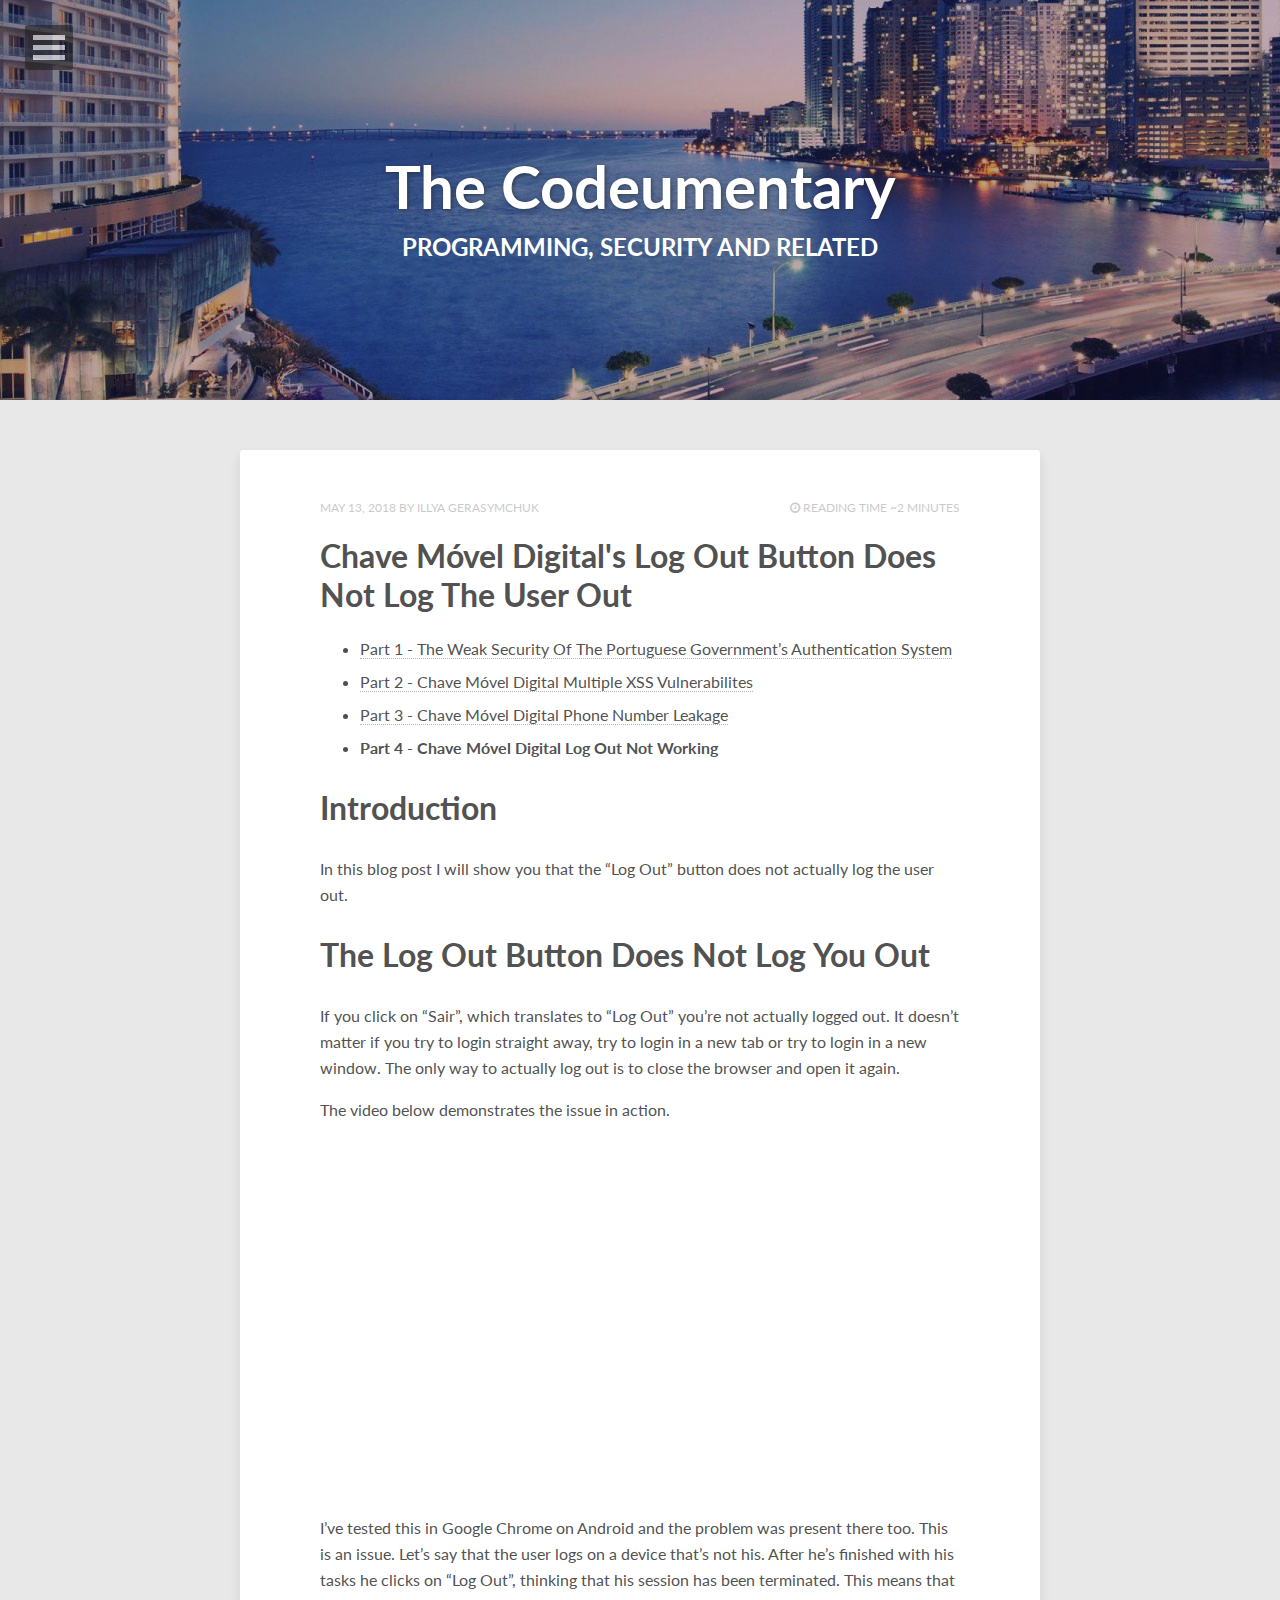
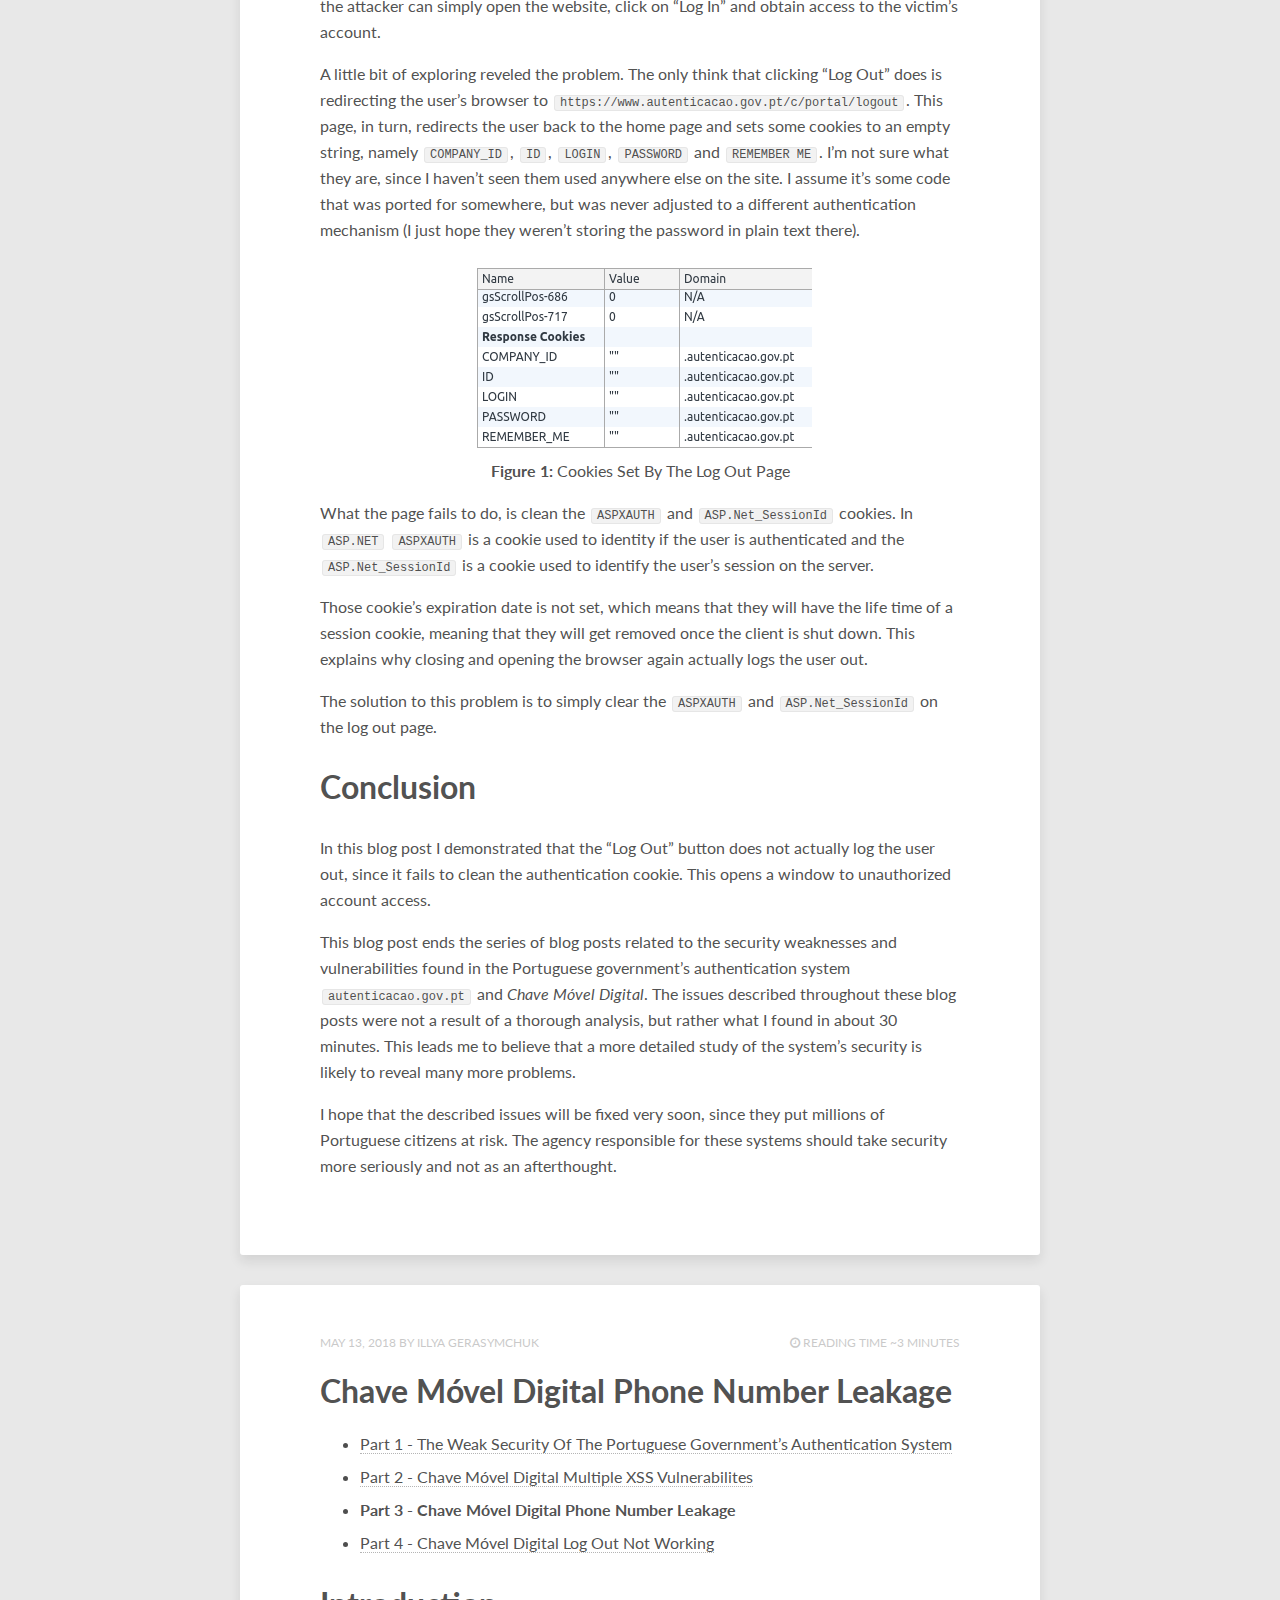
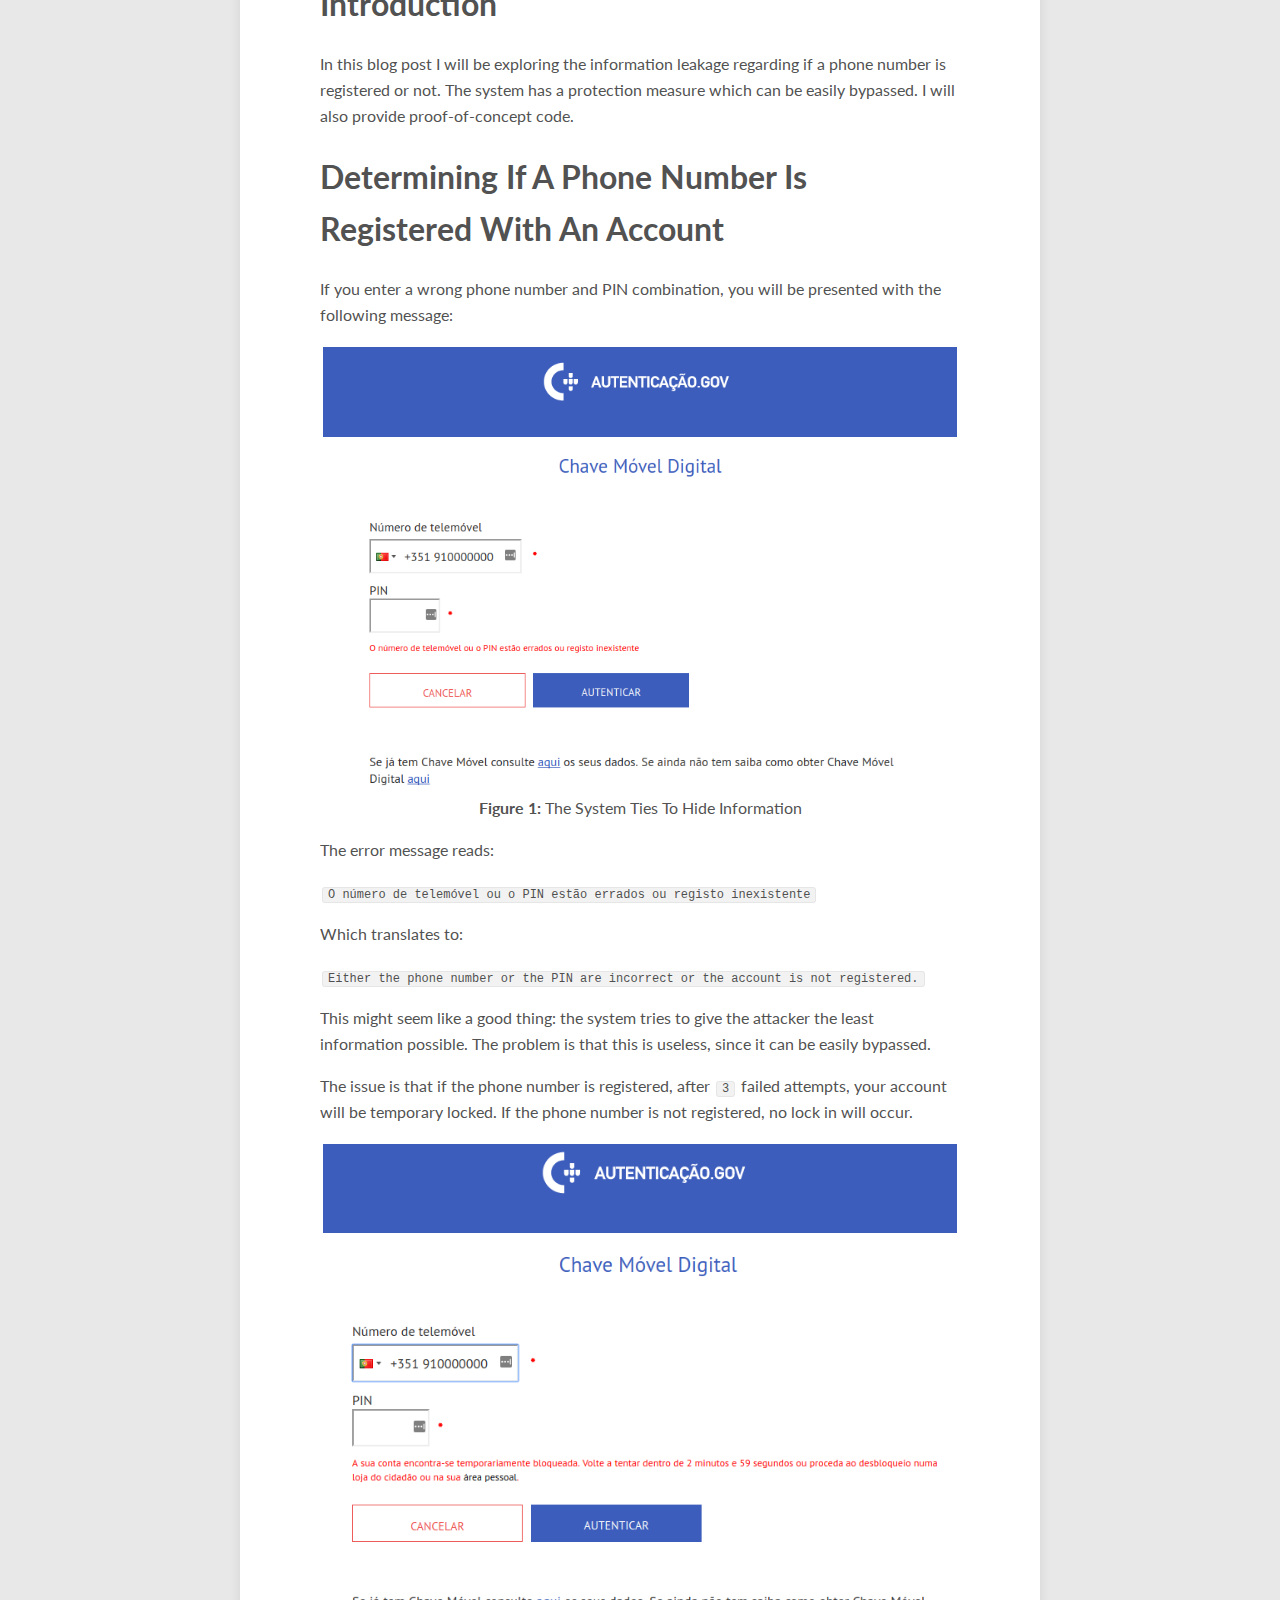
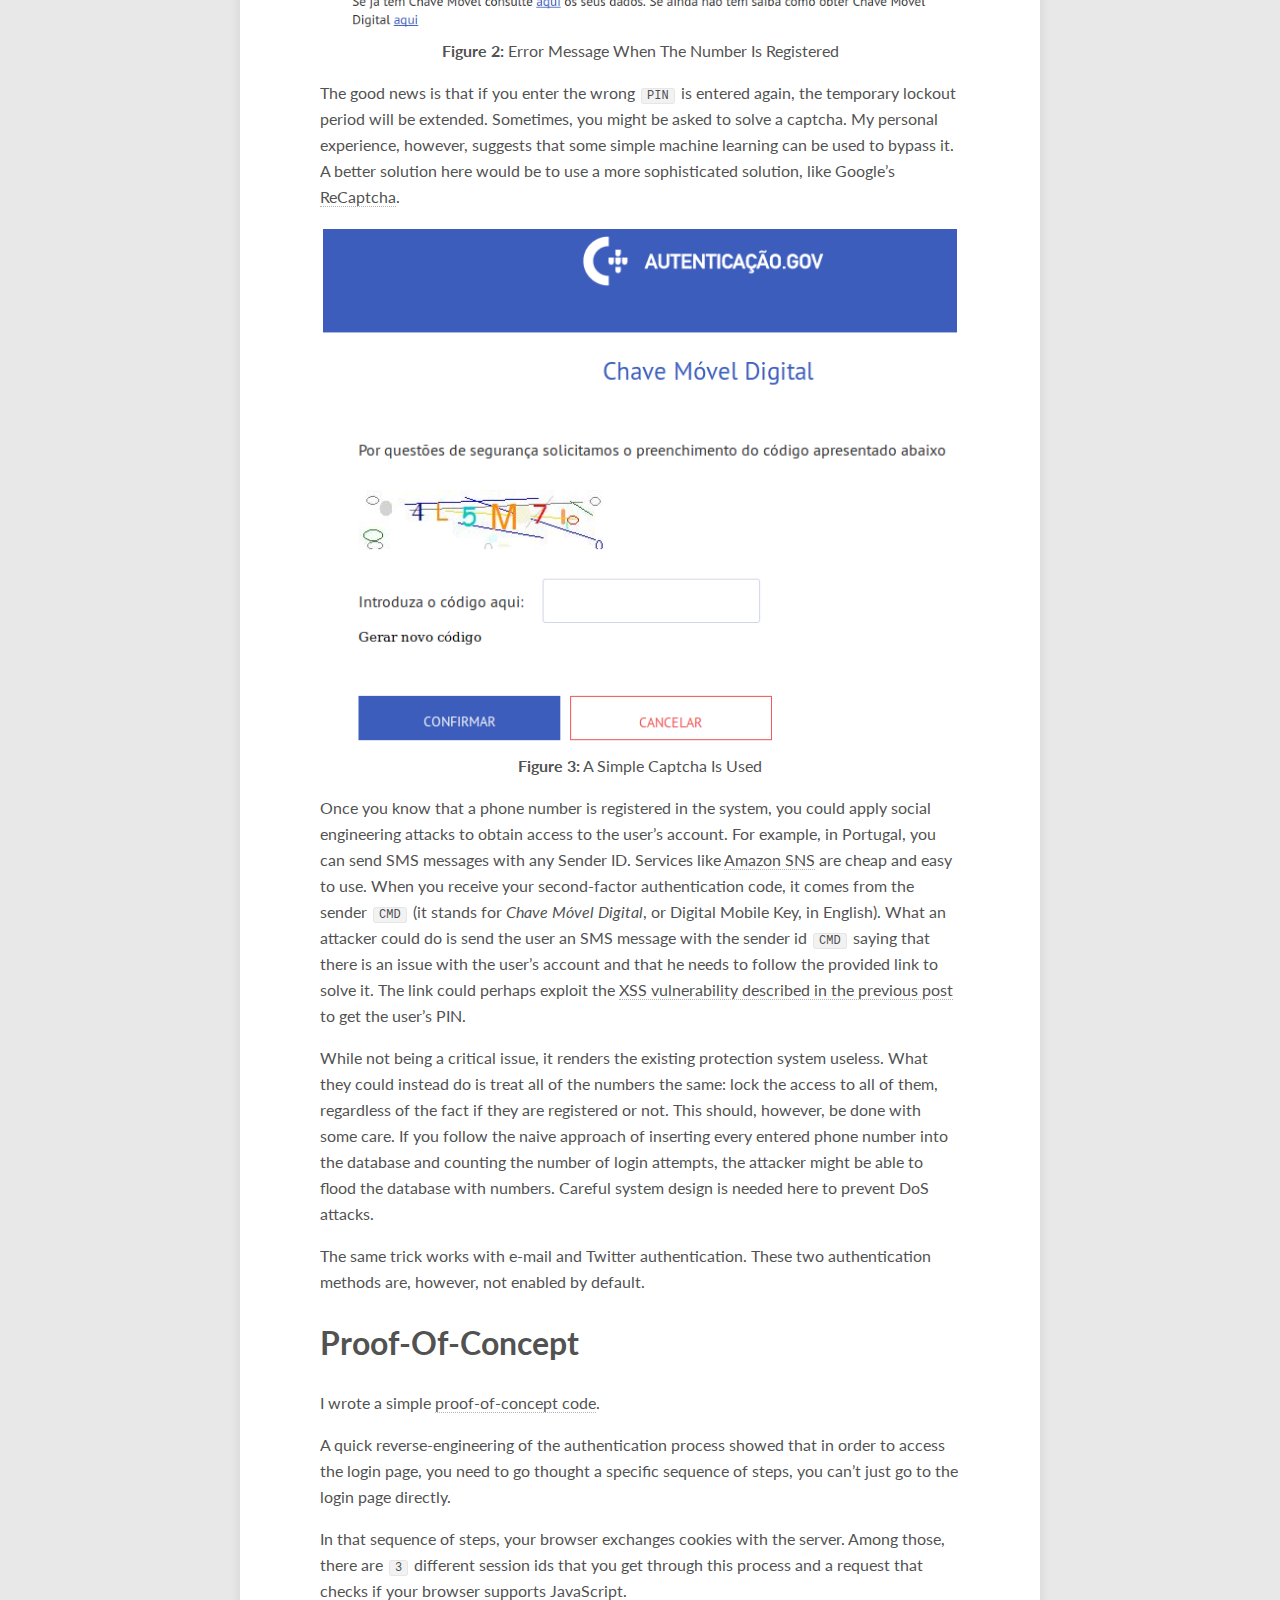
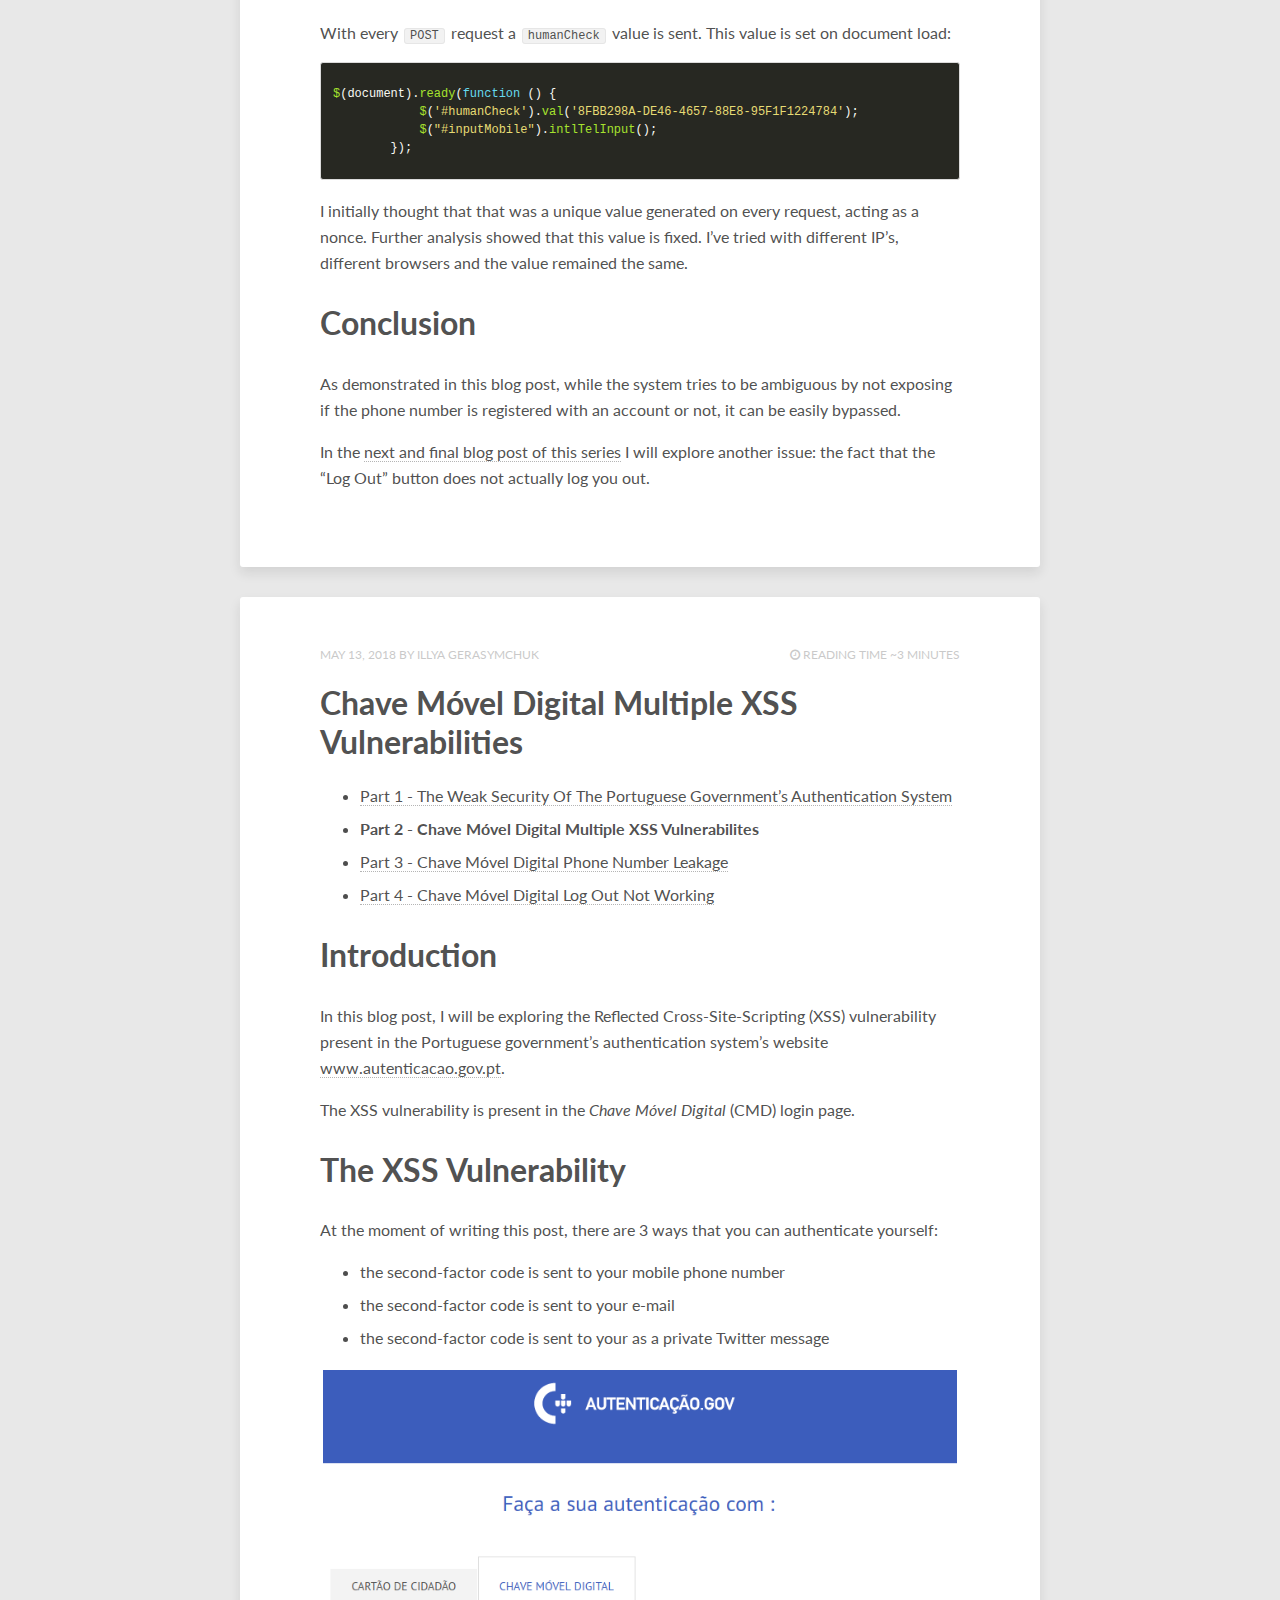
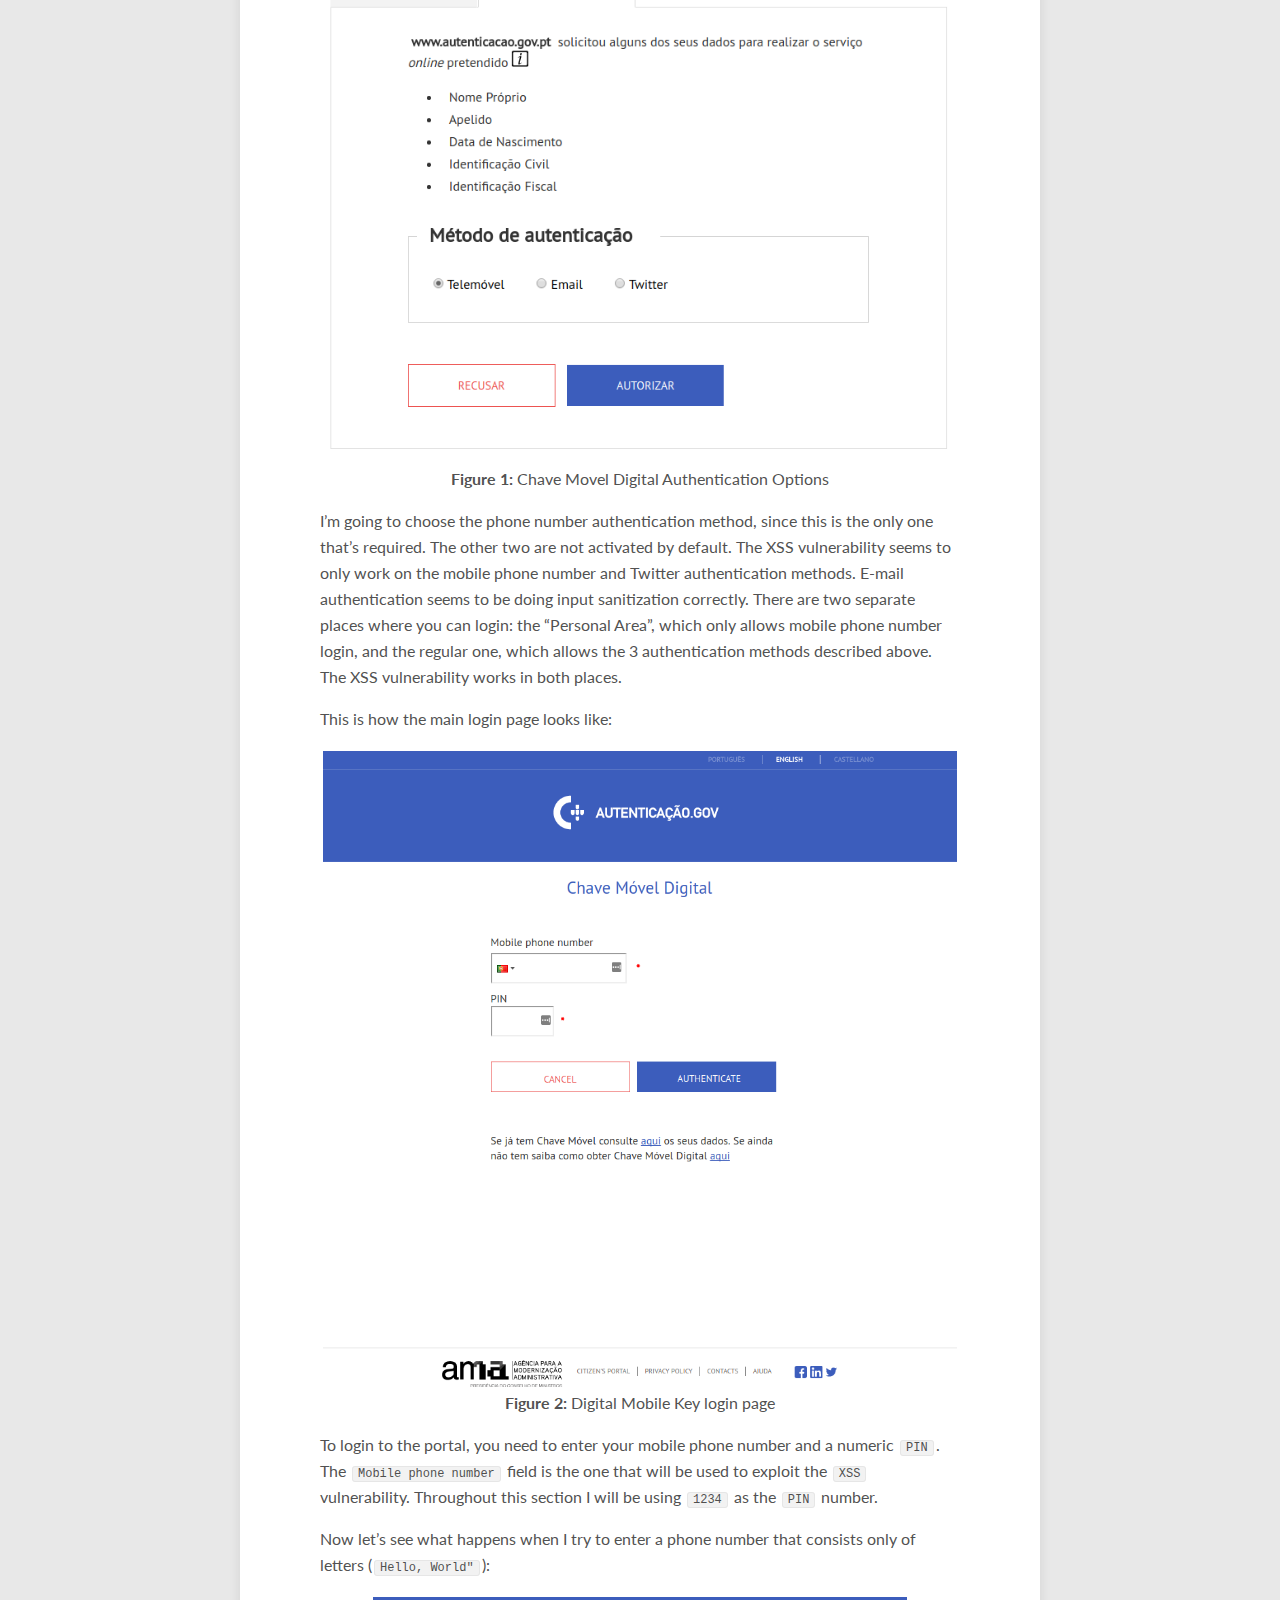
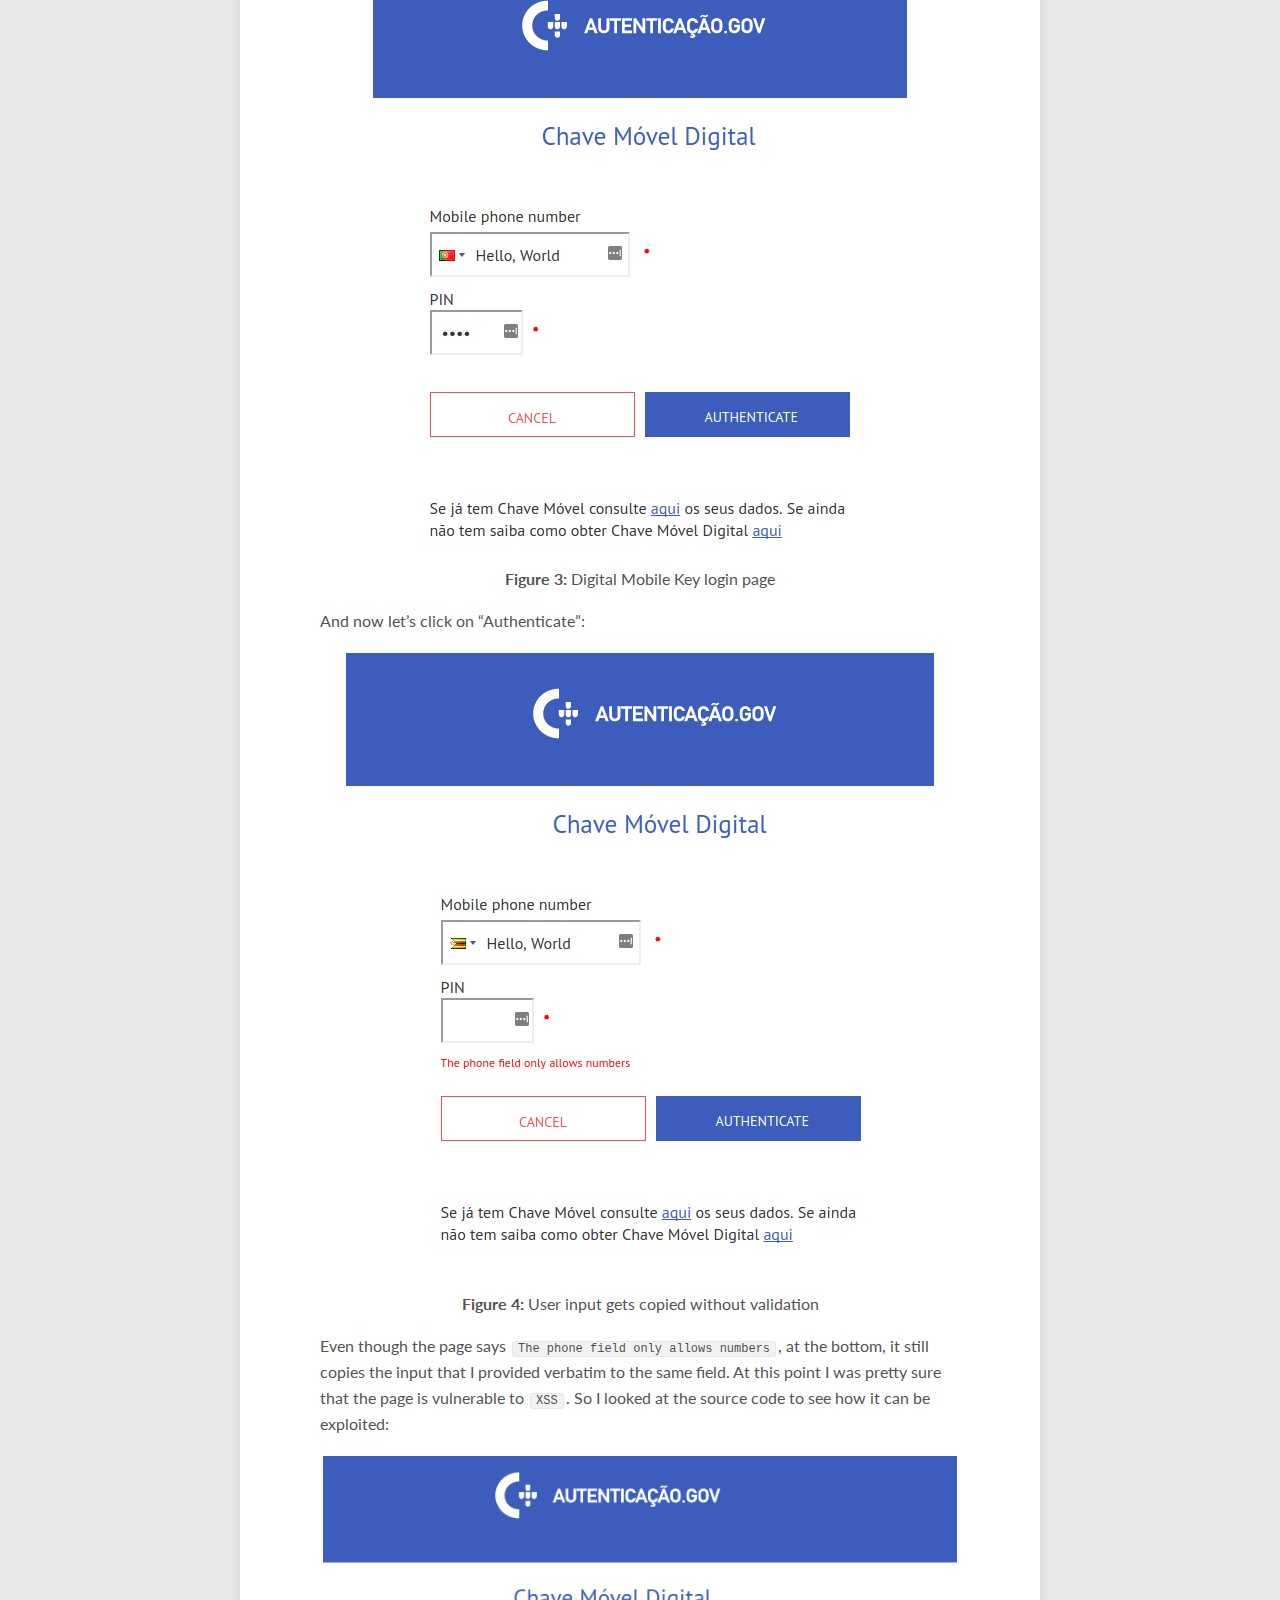
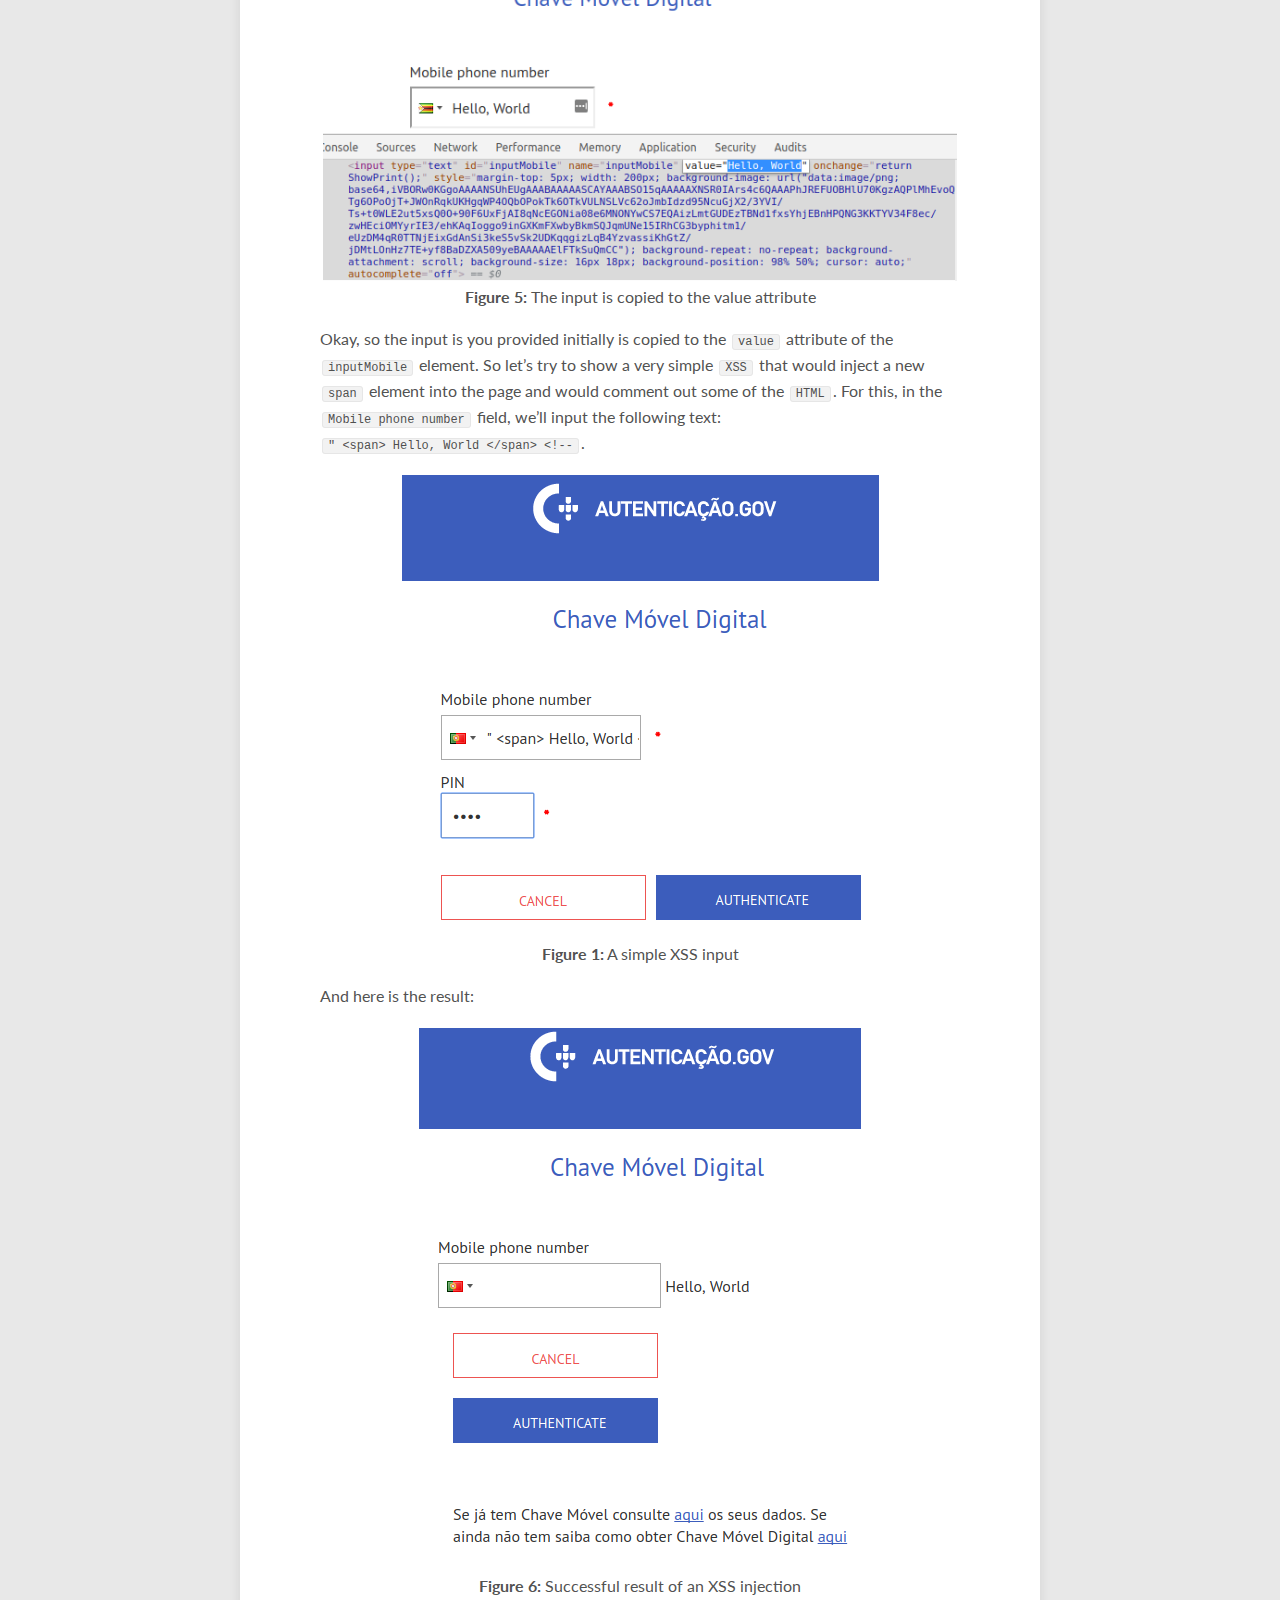
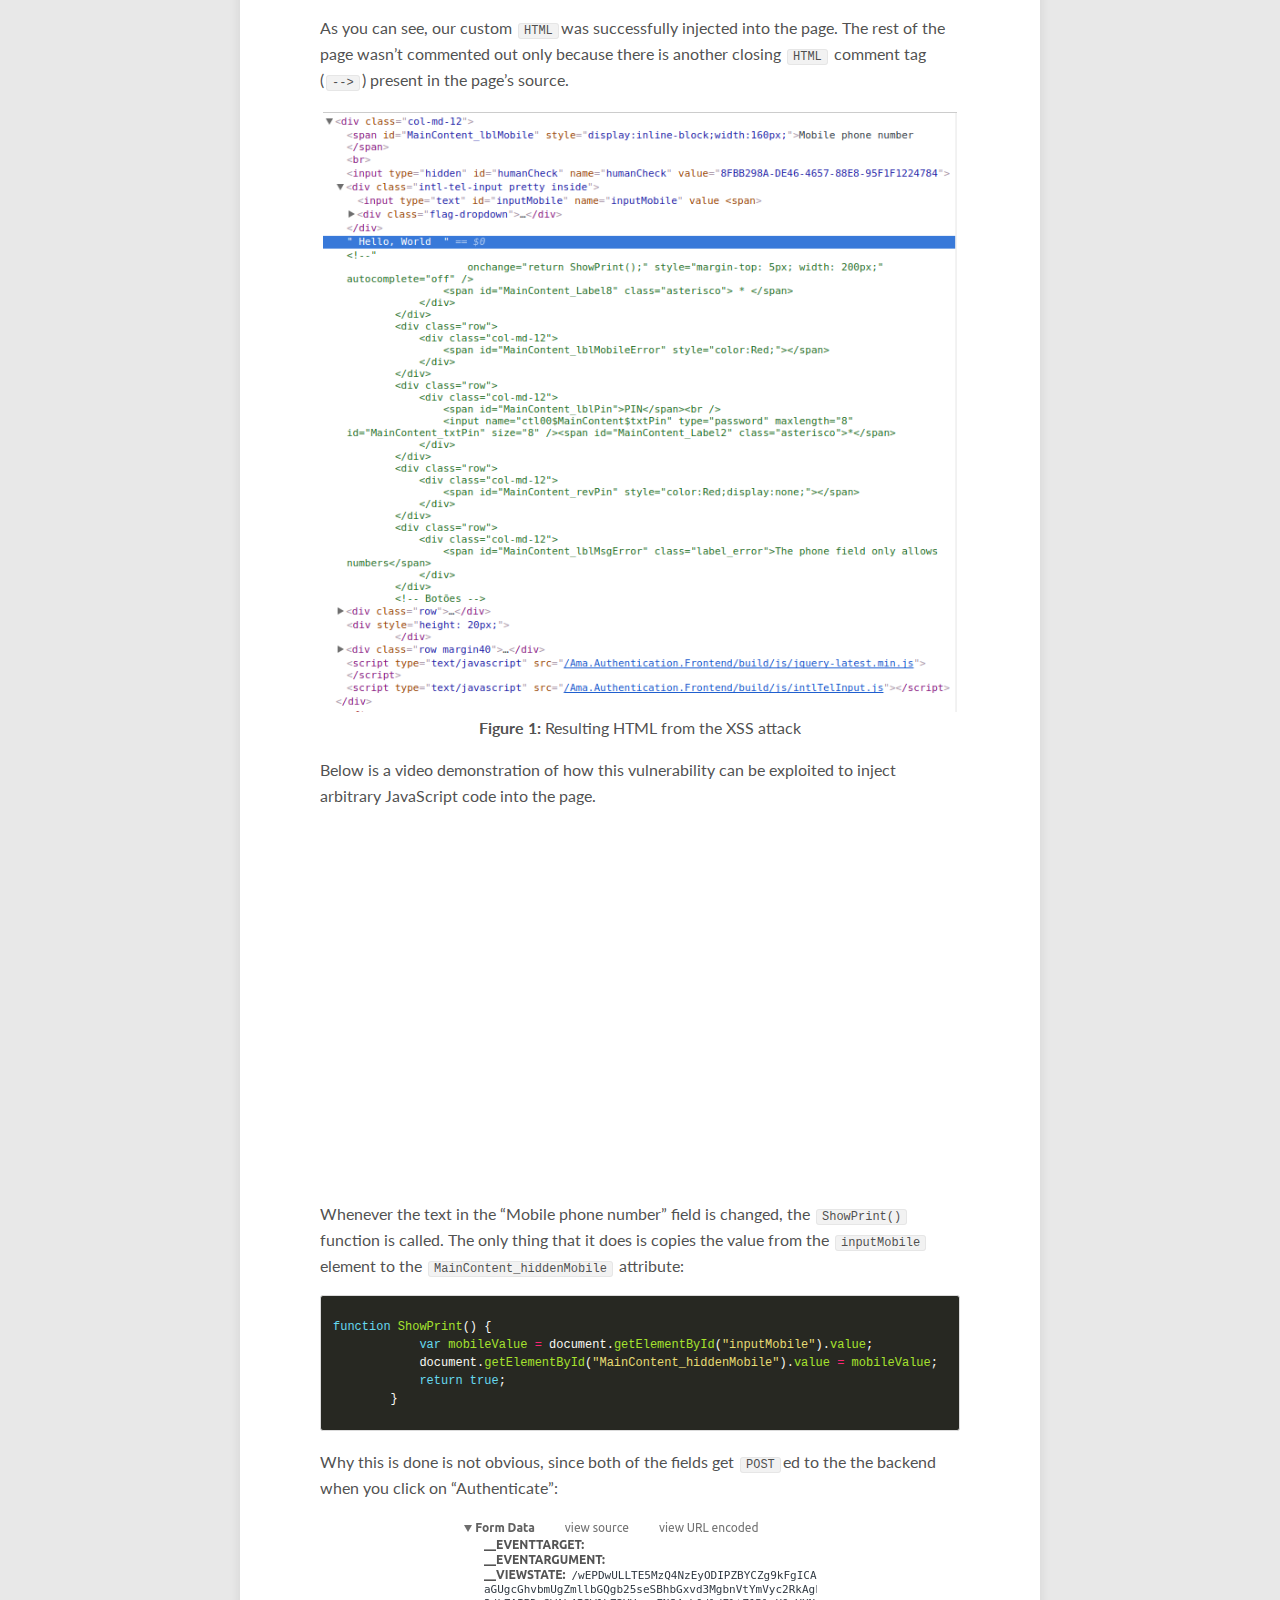
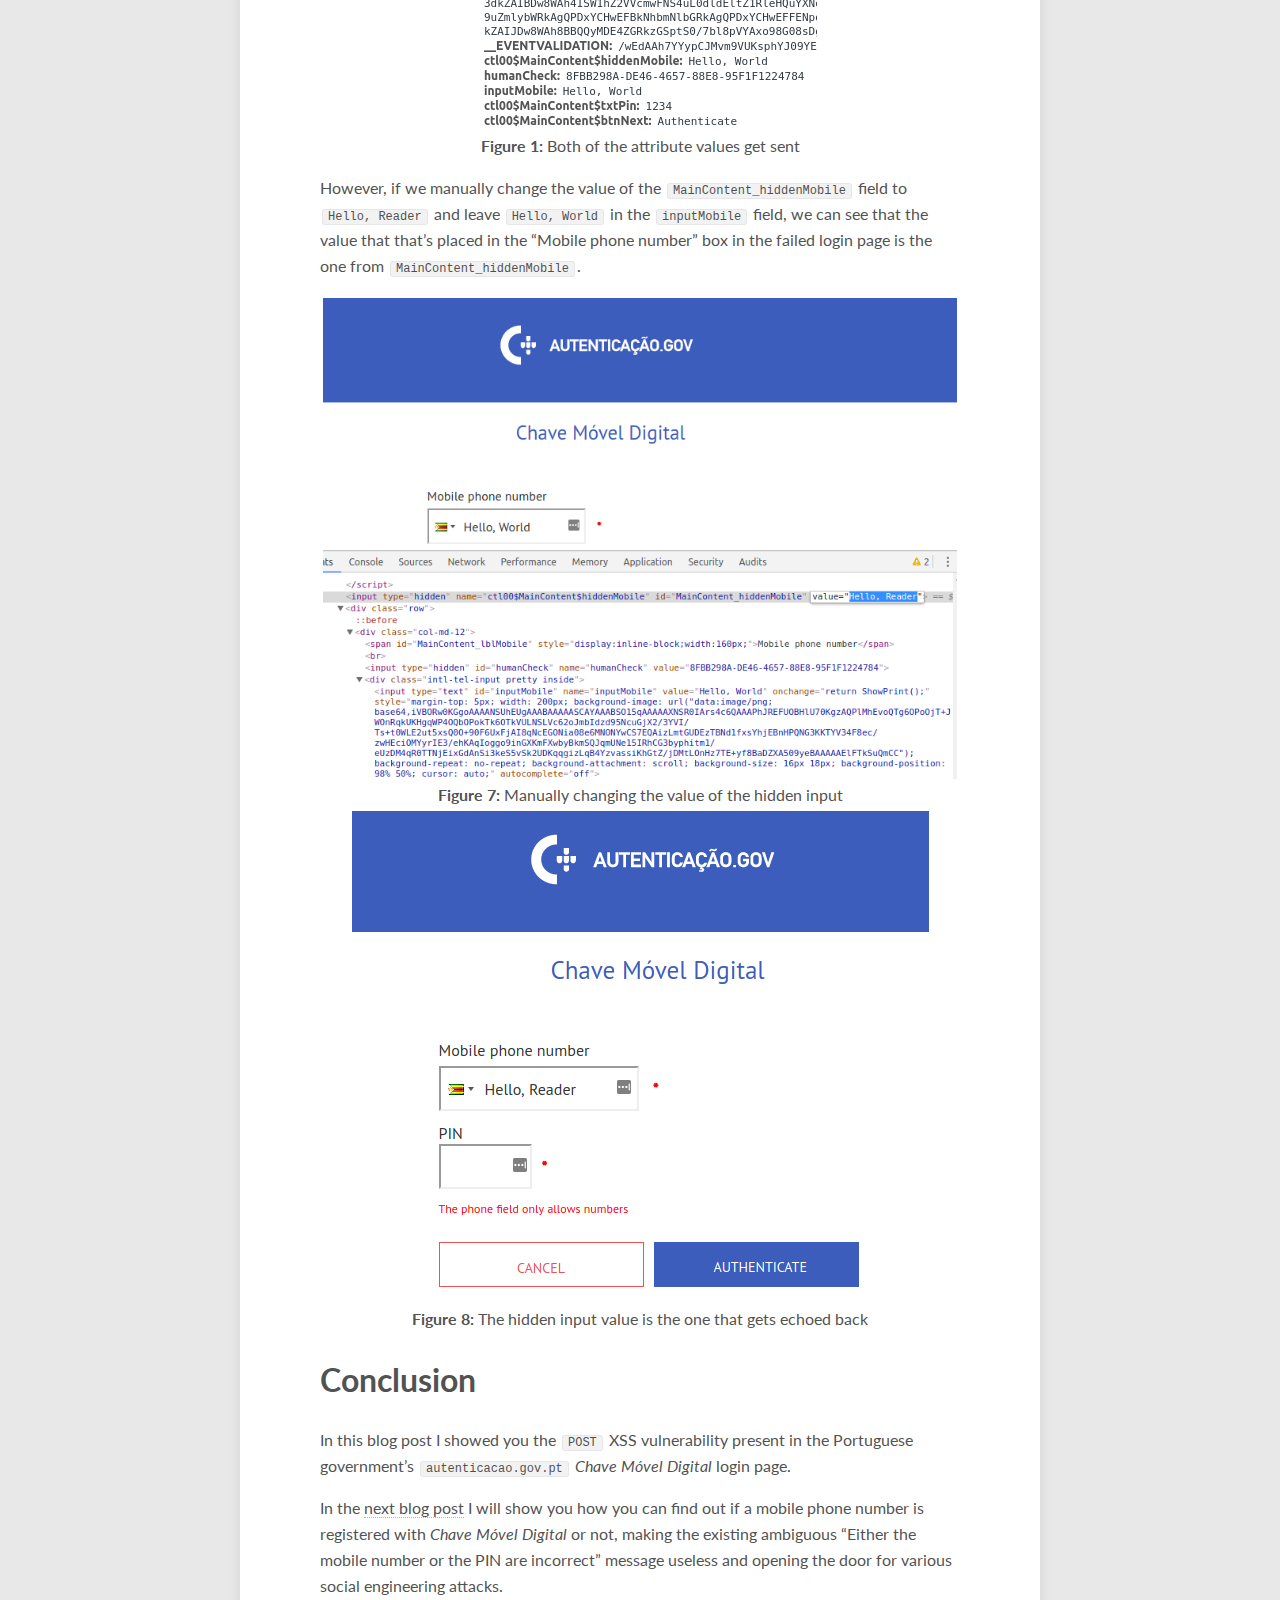
==== index.html @ 5fc39256 "feat: add files for The Codeumentary" ====
<!doctype html>
<!--[if lt IE 7]><html class="no-js lt-ie9 lt-ie8 lt-ie7" lang="en"> <![endif]-->
<!--[if (IE 7)&!(IEMobile)]><html class="no-js lt-ie9 lt-ie8" lang="en"><![endif]-->
<!--[if (IE 8)&!(IEMobile)]><html class="no-js lt-ie9" lang="en"><![endif]-->
<!--[if gt IE 8]><!--> <html class="no-js" lang="en"><!--<![endif]-->
<head>
<meta charset="utf-8">
<title>Programming, Security and Related &#8211; The Codeumentary</title>
<meta name="description" content="Software development, security and other computer related topics. Blog written by Illya Gerasymchuk.">
<meta name="keywords" content="programming, software development, security, cryptography">

<!-- Twitter Cards -->
<meta name="twitter:card" content="summary_large_image">
<meta name="twitter:image" content="./images/miami_night_bridge.jpg">

<meta name="twitter:title" content="Programming, Security and Related">
<meta name="twitter:description" content="Software development, security and other computer related topics. Blog written by Illya Gerasymchuk.">
<meta name="twitter:creator" content="@iluxonchik">

<!-- Open Graph -->
<meta property="og:locale" content="en_US">
<meta property="og:type" content="article">
<meta property="og:title" content="Programming, Security and Related">
<meta property="og:description" content="Software development, security and other computer related topics. Blog written by Illya Gerasymchuk.">
<meta property="og:url" content="./">
<meta property="og:site_name" content="The Codeumentary">

<link rel="canonical" href="./">
<link href="./feed.xml" type="application/atom+xml" rel="alternate" title="The Codeumentary Feed">

<!-- http://t.co/dKP3o1e -->
<meta name="HandheldFriendly" content="True">
<meta name="MobileOptimized" content="320">
<meta name="viewport" content="width=device-width, initial-scale=1.0">

<!-- For all browsers -->
<link rel="stylesheet" href="./assets/css/main.css">
<!-- Webfonts -->
<link href="//fonts.googleapis.com/css?family=Lato:300,400,700,300italic,400italic" rel="stylesheet" type="text/css">

<meta http-equiv="cleartype" content="on">

<!-- Load Modernizr -->
<script src="./assets/js/vendor/modernizr-2.6.2.custom.min.js"></script>

<!-- Icons -->
<!-- 16x16 -->
<link rel="shortcut icon" href="./favicon.ico">
<!-- 32x32 -->
<link rel="shortcut icon" href="./favicon.png">
<!-- 57x57 (precomposed) for iPhone 3GS, pre-2011 iPod Touch and older Android devices -->
<link rel="apple-touch-icon-precomposed" href="./images/apple-touch-icon-precomposed.png">
<!-- 72x72 (precomposed) for 1st generation iPad, iPad 2 and iPad mini -->
<link rel="apple-touch-icon-precomposed" sizes="72x72" href="./images/apple-touch-icon-72x72-precomposed.png">
<!-- 114x114 (precomposed) for iPhone 4, 4S, 5 and post-2011 iPod Touch -->
<link rel="apple-touch-icon-precomposed" sizes="114x114" href="./images/apple-touch-icon-114x114-precomposed.png">
<!-- 144x144 (precomposed) for iPad 3rd and 4th generation -->
<link rel="apple-touch-icon-precomposed" sizes="144x144" href="./images/apple-touch-icon-144x144-precomposed.png">



</head>

<body id="post-index" class="feature">

<!--[if lt IE 9]><div class="upgrade"><strong><a href="http://whatbrowser.org/">Your browser is quite old!</strong> Why not upgrade to a different browser to better enjoy this site?</a></div><![endif]-->
<nav id="dl-menu" class="dl-menuwrapper" role="navigation">
	<button class="dl-trigger">Open Menu</button>
	<ul class="dl-menu">
		<li><a href="./">Home</a></li>
		<li>
			<a href="#">About</a>
			<ul class="dl-submenu">
				<li>
					<img src="./images/avatar.jpg" alt="Illya Gerasymchuk photo" class="author-photo">
					<h4>Illya Gerasymchuk</h4>
					<p>Software Engineer at Mercedes-Benz.io</p>
				</li>
				<li><a href="./about/"><span class="btn btn-inverse">Learn More</span></a></li>
				<li>
					<a href="mailto:illya@iluxonchik.me"><i class="fa fa-fw fa-envelope"></i> Email</a>
				</li>
				<li>
					<a href="https://twitter.com/iluxonchik"><i class="fa fa-fw fa-twitter"></i> Twitter</a>
				</li>
				
				
				<li>
					<a href="https://linkedin.com/in/iluxonchik"><i class="fa fa-fw fa-linkedin"></i> LinkedIn</a>
				</li>
				<li>
					<a href="https://github.com/iluxonchik"><i class="fa fa-fw fa-github"></i> GitHub</a>
				</li>
				
				<li>
					<a href="https://instagram.com/iluxonchik.meow"><i class="fa fa-fw fa-instagram"></i> Instagram</a>
				</li>
				
				
				
			</ul><!-- /.dl-submenu -->
		</li>
		<li>
			<a href="#">Posts</a>
			<ul class="dl-submenu">
				<li><a href="./posts/">All Posts</a></li>
				<li><a href="./tags/">All Tags</a></li>
			</ul>
		</li>
		
	</ul><!-- /.dl-menu -->
</nav><!-- /.dl-menuwrapper -->


<div class="entry-header">
  
  
    <div class="entry-image">
      <img src="./images/miami_night_bridge.jpg" alt="Programming, Security and Related">
    </div><!-- /.entry-image -->
  
  <div class="header-title">
    <div class="header-title-wrap">
      <h1>The Codeumentary</h1>
      <h2>Programming, Security and Related</h2>
    </div><!-- /.header-title-wrap -->
  </div><!-- /.header-title -->
</div><!-- /.entry-header -->

<div id="main" role="main">
  
<article class="hentry">
  <header>
    
    <div class="entry-meta">
      <span class="entry-date date published updated"><time datetime="2018-05-13T17:00:03+01:00"><a href="./chave-movel-digital-does-not-log-out/">May 13, 2018</a></time></span><span class="author vcard"><span class="fn"><a href="./about/" title="About Illya Gerasymchuk">Illya Gerasymchuk</a></span></span>
      
      <span class="entry-reading-time">
        <i class="fa fa-clock-o"></i>
        
Reading time ~2 minutes
      </span><!-- /.entry-reading-time -->
      
    </div><!-- /.entry-meta -->
    
      <h1 class="entry-title"><a href="./chave-movel-digital-does-not-log-out/" rel="bookmark" title="Chave Móvel Digital's Log Out Button Does Not Log The User Out" itemprop="url">Chave Móvel Digital's Log Out Button Does Not Log The User Out</a></h1>
    
  </header>
  <div class="entry-content">
    <ul>
  <li><a href="/weak-security-of-portuguese-government/">Part 1 - The Weak Security Of The Portuguese Government’s Authentication System</a></li>
  <li><a href="/chave-movel-digital-xss">Part 2 - Chave Móvel Digital Multiple XSS Vulnerabilites</a></li>
  <li><a href="/chave-movel-digital-phone-number-information-leakage">Part 3 - Chave Móvel Digital Phone Number Leakage</a></li>
  <li><strong>Part 4 - Chave Móvel Digital Log Out Not Working</strong></li>
</ul>

<h1 id="introduction">Introduction</h1>

<p>In this blog post I will show you that the “Log Out” button does
not actually log the user out.</p>

<h1 id="the-log-out-button-does-not-log-you-out">The Log Out Button Does Not Log You Out</h1>

<p>If you click on “Sair”, which translates to “Log Out” you’re not
actually logged out. It doesn’t matter if you try to login straight away,
try to login in a new tab or try to login in a new window. The only
way to actually log out is to close the browser and open it again.</p>

<p>The video below demonstrates the issue in action.</p>

<iframe width="560" height="315" src="https://www.youtube.com/embed/f5I1wwP0_UM" frameborder="0" allow="autoplay; encrypted-media" allowfullscreen=""></iframe>

<p>I’ve tested this in Google Chrome on Android and the problem was present
there too. This is an issue. Let’s say that the user logs on a device that’s
not his. After he’s finished with his tasks he clicks on “Log Out”,
thinking that his session has been terminated. This means that the
attacker can simply open the website, click on “Log In” and
obtain access to the victim’s account.</p>

<p>A little bit of exploring reveled the problem. The only think that
clicking “Log Out” does is redirecting the user’s browser to
<code class="highlighter-rouge">https://www.autenticacao.gov.pt/c/portal/logout</code>. This page, in turn,
redirects the user back to the home page and sets some
cookies to an empty string, namely <code class="highlighter-rouge">COMPANY_ID</code>, <code class="highlighter-rouge">ID</code>, <code class="highlighter-rouge">LOGIN</code>, <code class="highlighter-rouge">PASSWORD</code> and
<code class="highlighter-rouge">REMEMBER ME</code>. I’m not sure what they are, since I haven’t seen them
used anywhere else on the site. I assume it’s some code that was ported
for somewhere, but was never adjusted to a different authentication
mechanism (I just hope they weren’t storing the password in plain text
there).</p>

<style>

IMG.centered {
    display: block;
    margin-left: auto;
    margin-right: auto;
    max-width: 100%;
}

</style>

<table>
    <caption align="bottom"><b>Figure 1:</b> Cookies Set By The Log Out Page</caption>
    <tr><td style="max-width: 600px"><img class="centered" src="../images/posts/aut_gov_vuln/logout_cookies.png" alt="Cookies Set By The Log Out Page" /></td></tr>
</table>

<p>What the page fails to do, is clean the <code class="highlighter-rouge">ASPXAUTH</code> and <code class="highlighter-rouge">ASP.Net_SessionId</code>
cookies. In <code class="highlighter-rouge">ASP.NET</code> <code class="highlighter-rouge">ASPXAUTH</code> is a cookie used to identity if the user is
authenticated and the <code class="highlighter-rouge">ASP.Net_SessionId</code> is a cookie used to identify the
user’s session on the server.</p>

<p>Those cookie’s expiration date is not set, which means that they will have
the life time of a session cookie,  meaning that they will get removed once
the client is shut down. This explains why closing and opening the browser
again actually logs the user out.</p>

<p>The solution to this problem is to simply clear the <code class="highlighter-rouge">ASPXAUTH</code> and <code class="highlighter-rouge">ASP.Net_SessionId</code> on the log out page.</p>

<h1 id="conclusion">Conclusion</h1>

<p>In this blog post I demonstrated that the “Log Out” button does not actually
log the user out, since it fails to clean the authentication cookie.
This opens a window to unauthorized account access.</p>

<p>This blog post ends the series of blog posts related to the security
weaknesses and vulnerabilities found in the Portuguese government’s
authentication system <code class="highlighter-rouge">autenticacao.gov.pt</code> and <em>Chave Móvel Digital</em>.
The issues described throughout these blog posts were not a result of a
thorough analysis, but rather what I found in about 30 minutes.
This leads me to believe that a more detailed study of the system’s
security is likely to reveal many more problems.</p>

<p>I hope that the described issues will be fixed very soon,
since they put millions of Portuguese citizens at risk. The agency
responsible for these systems should take security more seriously
and not as an afterthought.</p>

  </div><!-- /.entry-content -->
</article><!-- /.hentry -->

<article class="hentry">
  <header>
    
    <div class="entry-meta">
      <span class="entry-date date published updated"><time datetime="2018-05-13T17:00:02+01:00"><a href="./chave-movel-digital-phone-number-information-leakage/">May 13, 2018</a></time></span><span class="author vcard"><span class="fn"><a href="./about/" title="About Illya Gerasymchuk">Illya Gerasymchuk</a></span></span>
      
      <span class="entry-reading-time">
        <i class="fa fa-clock-o"></i>
        
Reading time ~3 minutes
      </span><!-- /.entry-reading-time -->
      
    </div><!-- /.entry-meta -->
    
      <h1 class="entry-title"><a href="./chave-movel-digital-phone-number-information-leakage/" rel="bookmark" title="Chave Móvel Digital Phone Number Leakage" itemprop="url">Chave Móvel Digital Phone Number Leakage</a></h1>
    
  </header>
  <div class="entry-content">
    <ul>
  <li><a href="/weak-security-of-portuguese-government/">Part 1 - The Weak Security Of The Portuguese Government’s Authentication System</a></li>
  <li><a href="/chave-movel-digital-xss">Part 2 - Chave Móvel Digital Multiple XSS Vulnerabilites</a></li>
  <li><strong>Part 3 - Chave Móvel Digital Phone Number Leakage</strong></li>
  <li><a href="/chave-movel-digital-does-not-log-out">Part 4 - Chave Móvel Digital Log Out Not Working</a></li>
</ul>

<h1 id="introduction">Introduction</h1>

<p>In this blog post I will be exploring the information leakage regarding
if a phone number is registered or not. The system has a protection
measure which can be easily bypassed. I will also provide proof-of-concept
code.</p>

<h1 id="determining-if-a-phone-number-is-registered-with-an-account">Determining If A Phone Number Is Registered With An Account</h1>

<p>If you enter a wrong phone number and PIN combination, you will be
presented with the following message:</p>

<style>

IMG.centered {
    display: block;
    margin-left: auto;
    margin-right: auto;
    max-width: 100%;
}

</style>

<table>
    <caption align="bottom"><b>Figure 1:</b> The System Ties To Hide Information</caption>
    <tr><td style="max-width: 600px"><img class="centered" src="../images/posts/aut_gov_vuln/ambig_msg.png" alt="The System Ties To Hide Information" /></td></tr>
</table>

<p>The error message reads:</p>

<p><code class="highlighter-rouge">
O número de telemóvel ou o PIN estão errados ou registo inexistente
</code></p>

<p>Which translates to:</p>

<p><code class="highlighter-rouge">
Either the phone number or the PIN are incorrect or the account
is not registered.
</code></p>

<p>This might seem like a good thing: the system tries to give the
attacker the least information possible. The problem is that
this is useless, since it can be easily bypassed.</p>

<p>The issue is that if the phone number is registered, after <code class="highlighter-rouge">3</code> failed
attempts, your account will be temporary locked. If the phone number is not
registered, no lock in will occur.</p>

<style>

IMG.centered {
    display: block;
    margin-left: auto;
    margin-right: auto;
    max-width: 100%;
}

</style>

<table>
    <caption align="bottom"><b>Figure 2:</b> Error Message When The Number Is Registered</caption>
    <tr><td style="max-width: 600px"><img class="centered" src="../images/posts/aut_gov_vuln/auth_err_msg.png" alt="Error Message When The Number Is Registered" /></td></tr>
</table>

<p>The good news is that if you enter the wrong <code class="highlighter-rouge">PIN</code> is entered again,
the temporary lockout period will be extended. Sometimes, you might be
asked to solve a captcha. My personal experience, however, suggests that
some simple machine learning can be used to bypass it. A better solution
here would be to use a more sophisticated solution, like Google’s <a href="https://www.google.com/recaptcha/intro/v3beta.html">ReCaptcha</a>.</p>

<style>

IMG.centered {
    display: block;
    margin-left: auto;
    margin-right: auto;
    max-width: 100%;
}

</style>

<table>
    <caption align="bottom"><b>Figure 3:</b> A Simple Captcha Is Used</caption>
    <tr><td style="max-width: 600px"><img class="centered" src="../images/posts/aut_gov_vuln/simple_captcha.png" alt="A Simple Captcha Is Used" /></td></tr>
</table>

<p>Once you know that a phone number is registered in the system, you
could apply social engineering attacks to obtain access to the user’s account.
For example, in Portugal, you can send SMS messages with any Sender ID.
Services like <a href="https://aws.amazon.com/sns/pricing/">Amazon SNS</a> are cheap
and easy to use. When you receive your second-factor authentication code,
it comes from the sender <code class="highlighter-rouge">CMD</code> (it stands for <em>Chave Móvel Digital</em>, or
  Digital Mobile Key, in English). What an attacker could do is send the
user an SMS message with the sender id <code class="highlighter-rouge">CMD</code> saying that there is an issue
with the user’s account and that he needs to follow the provided link
to solve it. The link could perhaps exploit the <a href="./chave-movel-digital-xss/">XSS vulnerability described in the previous post</a>
to get the user’s PIN.</p>

<p>While not being a critical issue, it renders the existing protection system
useless. What they could instead do is treat all of the numbers the same:
lock the access to all of them, regardless of the fact if they are
registered or not. This should, however, be done with some care.
If you follow the naive approach of inserting every entered phone
number into the database and counting the number of login attempts,
the attacker might be able to flood the database with numbers. Careful
system design is needed here to prevent DoS attacks.</p>

<p>The same trick works with e-mail and Twitter authentication. These two
authentication methods are, however, not enabled by default.</p>

<h1 id="proof-of-concept">Proof-Of-Concept</h1>

<p>I wrote a simple <a href="https://github.com/iluxonchik/autenticacao-gov-pt-bruteforcer-pof">proof-of-concept code</a>.</p>

<p>A quick reverse-engineering of the authentication process showed that in order to access the login page, you need to go thought a specific sequence of steps, you can’t just go to the login page directly.</p>

<p>In that sequence of steps, your browser exchanges cookies with the server.
Among those, there are <code class="highlighter-rouge">3</code> different session ids that you get through this
process and a request that checks if your browser supports JavaScript.</p>

<p>With every <code class="highlighter-rouge">POST</code> request a <code class="highlighter-rouge">humanCheck</code> value is sent. This value is
set on document load:</p>

<figure class="highlight"><pre><code class="language-js" data-lang="js"><span class="nx">$</span><span class="p">(</span><span class="nb">document</span><span class="p">).</span><span class="nx">ready</span><span class="p">(</span><span class="kd">function</span> <span class="p">()</span> <span class="p">{</span>
            <span class="nx">$</span><span class="p">(</span><span class="s1">'#humanCheck'</span><span class="p">).</span><span class="nx">val</span><span class="p">(</span><span class="s1">'8FBB298A-DE46-4657-88E8-95F1F1224784'</span><span class="p">);</span>
            <span class="nx">$</span><span class="p">(</span><span class="s2">"#inputMobile"</span><span class="p">).</span><span class="nx">intlTelInput</span><span class="p">();</span>
        <span class="p">});</span></code></pre></figure>

<p>I initially thought that that was a unique
value generated on every request, acting as a nonce. Further analysis
showed that this value is fixed. I’ve tried
with different IP’s, different browsers and the value remained the
same.</p>

<h1 id="conclusion">Conclusion</h1>

<p>As demonstrated in this blog post, while the system tries to be ambiguous by not
exposing if the phone number is registered with an account or not, it can be
easily bypassed.</p>

<p>In the <a href="/chave-movel-digital-does-not-log-out">next and final blog post of this series</a> I will explore another issue: the fact
that the “Log Out” button does not actually log you out.</p>

  </div><!-- /.entry-content -->
</article><!-- /.hentry -->

<article class="hentry">
  <header>
    
    <div class="entry-meta">
      <span class="entry-date date published updated"><time datetime="2018-05-13T17:00:01+01:00"><a href="./chave-movel-digital-xss/">May 13, 2018</a></time></span><span class="author vcard"><span class="fn"><a href="./about/" title="About Illya Gerasymchuk">Illya Gerasymchuk</a></span></span>
      
      <span class="entry-reading-time">
        <i class="fa fa-clock-o"></i>
        
Reading time ~3 minutes
      </span><!-- /.entry-reading-time -->
      
    </div><!-- /.entry-meta -->
    
      <h1 class="entry-title"><a href="./chave-movel-digital-xss/" rel="bookmark" title="Chave Móvel Digital Multiple XSS Vulnerabilities" itemprop="url">Chave Móvel Digital Multiple XSS Vulnerabilities</a></h1>
    
  </header>
  <div class="entry-content">
    <ul>
  <li><a href="/weak-security-of-portuguese-government/">Part 1 - The Weak Security Of The Portuguese Government’s Authentication System</a></li>
  <li><strong>Part 2 - Chave Móvel Digital Multiple XSS Vulnerabilites</strong></li>
  <li><a href="/chave-movel-digital-phone-number-information-leakage">Part 3 - Chave Móvel Digital Phone Number Leakage</a></li>
  <li><a href="/chave-movel-digital-does-not-log-out">Part 4 - Chave Móvel Digital Log Out Not Working</a></li>
</ul>

<h1 id="introduction">Introduction</h1>

<p>In this blog post, I will be exploring the Reflected Cross-Site-Scripting (XSS) vulnerability present in the Portuguese government’s authentication
system’s website <a href="https://www.autenticacao.gov.pt/">www.autenticacao.gov.pt</a>.</p>

<p>The XSS vulnerability is present in the <em>Chave Móvel Digital</em> (CMD) login page.</p>

<h1 id="the-xss-vulnerability">The XSS Vulnerability</h1>

<p>At the moment of writing this post, there are 3 ways that you can authenticate
yourself:</p>

<ul>
  <li>the second-factor code is sent to your mobile phone number</li>
  <li>the second-factor code is sent to your e-mail</li>
  <li>the second-factor code is sent to your as a private Twitter message</li>
</ul>

<style>

IMG.centered {
    display: block;
    margin-left: auto;
    margin-right: auto;
    max-width: 100%;
}

</style>

<table>
    <caption align="bottom"><b>Figure 1:</b> Chave Movel Digital Authentication Options</caption>
    <tr><td style="max-width: 600px"><img class="centered" src="../images/posts/aut_gov_vuln/auth_opts.png" alt="Chave Movel Digital Authentication Options" /></td></tr>
</table>

<p>I’m going to choose the phone number authentication method, since
this is the only one that’s required. The other two are not activated by
default. The XSS vulnerability seems to only work on the
mobile phone number and Twitter authentication methods. E-mail authentication
seems to be doing input sanitization correctly. There are two separate places where you can login:
the “Personal Area”, which only allows mobile phone number login, and the
regular one, which allows the 3 authentication methods described above.
The XSS vulnerability works in both places.</p>

<p>This is how the main login page looks like:</p>

<style>

IMG.centered {
    display: block;
    margin-left: auto;
    margin-right: auto;
    max-width: 100%;
}

</style>

<table>
    <caption align="bottom"><b>Figure 2:</b> Digital Mobile Key login page</caption>
    <tr><td style="max-width: 600px"><img class="centered" src="../images/posts/aut_gov_vuln/login_page.png" alt="Digital Mobile Key login page" /></td></tr>
</table>

<p>To login to the portal, you need to enter your mobile phone number and a
numeric <code class="highlighter-rouge">PIN</code>. The <code class="highlighter-rouge">Mobile phone number</code> field is the one that will be used
to exploit the <code class="highlighter-rouge">XSS</code> vulnerability. Throughout this section I will be using
<code class="highlighter-rouge">1234</code> as the <code class="highlighter-rouge">PIN</code> number.</p>

<p>Now let’s see what happens when I try to enter a phone number that consists
only of letters (<code class="highlighter-rouge">Hello, World"</code>):</p>

<style>

IMG.centered {
    display: block;
    margin-left: auto;
    margin-right: auto;
    max-width: 100%;
}

</style>

<table>
    <caption align="bottom"><b>Figure 3:</b> Digital Mobile Key login page</caption>
    <tr><td style="max-width: 600px"><img class="centered" src="../images/posts/aut_gov_vuln/enter_text.png" alt="Digital Mobile Key login page" /></td></tr>
</table>

<p>And now let’s click on “Authenticate”:</p>

<style>

IMG.centered {
    display: block;
    margin-left: auto;
    margin-right: auto;
    max-width: 100%;
}

</style>

<table>
    <caption align="bottom"><b>Figure 4:</b> User input gets copied without validation</caption>
    <tr><td style="max-width: 600px"><img class="centered" src="../images/posts/aut_gov_vuln/enter_text_authenticate.png" alt="User input gets copied without validation" /></td></tr>
</table>

<p>Even though the page says <code class="highlighter-rouge">The phone field only allows numbers</code>, at the bottom, it
still copies the input that I provided verbatim to the same field.
At this point I was pretty sure that the page is vulnerable to <code class="highlighter-rouge">XSS</code>.
So I looked at the source code to see how it can be exploited:</p>

<style>

IMG.centered {
    display: block;
    margin-left: auto;
    margin-right: auto;
    max-width: 100%;
}

</style>

<table>
    <caption align="bottom"><b>Figure 5:</b> The input is copied to the value attribute</caption>
    <tr><td style="max-width: 600px"><img class="centered" src="../images/posts/aut_gov_vuln/value_attr_input.png" alt="The input is copied to the value attribute" /></td></tr>
</table>

<p>Okay, so the input is you provided initially is copied to the <code class="highlighter-rouge">value</code>
attribute of the <code class="highlighter-rouge">inputMobile</code> element. So let’s try to show a very simple
<code class="highlighter-rouge">XSS</code> that would inject a new <code class="highlighter-rouge">span</code> element into the page and would comment
out some of the <code class="highlighter-rouge">HTML</code>. For this, in the <code class="highlighter-rouge">Mobile phone number</code> field, we’ll
input the following text: <code class="highlighter-rouge">" &lt;span&gt; Hello, World &lt;/span&gt; &lt;!--</code>.</p>

<style>

IMG.centered {
    display: block;
    margin-left: auto;
    margin-right: auto;
    max-width: 100%;
}

</style>

<table>
    <caption align="bottom"><b>Figure 1:</b> A simple XSS input</caption>
    <tr><td style="max-width: 600px"><img class="centered" src="../images/posts/aut_gov_vuln/xss_input.png" alt="A simple XSS input" /></td></tr>
</table>

<p>And here is the result:</p>

<style>

IMG.centered {
    display: block;
    margin-left: auto;
    margin-right: auto;
    max-width: 100%;
}

</style>

<table>
    <caption align="bottom"><b>Figure 6:</b> Successful result of an XSS injection</caption>
    <tr><td style="max-width: 600px"><img class="centered" src="../images/posts/aut_gov_vuln/xss_result.png" alt="Successful result of an XSS injection" /></td></tr>
</table>

<p>As you can see, our custom <code class="highlighter-rouge">HTML</code>was successfully injected into the page.
The rest of the page wasn’t commented out only because there is another
closing <code class="highlighter-rouge">HTML</code> comment tag (<code class="highlighter-rouge">--&gt;</code>) present in the page’s source.</p>

<style>

IMG.centered {
    display: block;
    margin-left: auto;
    margin-right: auto;
    max-width: 100%;
}

</style>

<table>
    <caption align="bottom"><b>Figure 1:</b> Resulting HTML from the XSS attack</caption>
    <tr><td style="max-width: 600px"><img class="centered" src="../images/posts/aut_gov_vuln/xss_source.png" alt="Resulting HTML from the XSS attack" /></td></tr>
</table>

<p>Below is a video demonstration of how this vulnerability can be exploited
to inject arbitrary JavaScript code into the page.</p>

<iframe width="560" height="315" src="https://www.youtube.com/embed/jG8ZWBNqRyg?rel=0" frameborder="0" allow="autoplay; encrypted-media" allowfullscreen=""></iframe>

<p>Whenever the text in the “Mobile phone number” field is
changed, the <code class="highlighter-rouge">ShowPrint()</code> function is called. The only thing that it does is
copies the value from the <code class="highlighter-rouge">inputMobile</code> element to the <code class="highlighter-rouge">MainContent_hiddenMobile</code> attribute:</p>

<figure class="highlight"><pre><code class="language-js" data-lang="js"><span class="kd">function</span> <span class="nx">ShowPrint</span><span class="p">()</span> <span class="p">{</span>
            <span class="kd">var</span> <span class="nx">mobileValue</span> <span class="o">=</span> <span class="nb">document</span><span class="p">.</span><span class="nx">getElementById</span><span class="p">(</span><span class="s2">"inputMobile"</span><span class="p">).</span><span class="nx">value</span><span class="p">;</span>
            <span class="nb">document</span><span class="p">.</span><span class="nx">getElementById</span><span class="p">(</span><span class="s2">"MainContent_hiddenMobile"</span><span class="p">).</span><span class="nx">value</span> <span class="o">=</span> <span class="nx">mobileValue</span><span class="p">;</span>
            <span class="k">return</span> <span class="kc">true</span><span class="p">;</span>
        <span class="p">}</span></code></pre></figure>

<p>Why this is done is not obvious, since both of the fields get <code class="highlighter-rouge">POST</code>ed to the
the backend when you click on “Authenticate”:</p>

<style>

IMG.centered {
    display: block;
    margin-left: auto;
    margin-right: auto;
    max-width: 100%;
}

</style>

<table>
    <caption align="bottom"><b>Figure 1:</b> Both of the attribute values get sent</caption>
    <tr><td style="max-width: 600px"><img class="centered" src="../images/posts/aut_gov_vuln/form_data.png" alt="Both of the attribute values get sent" /></td></tr>
</table>

<p>However, if we manually change the value of the <code class="highlighter-rouge">MainContent_hiddenMobile</code>
field to <code class="highlighter-rouge">Hello, Reader</code> and leave <code class="highlighter-rouge">Hello, World</code> in the <code class="highlighter-rouge">inputMobile</code>
field, we can see that the value that that’s placed in the “Mobile phone number” box in the failed login page is the one from <code class="highlighter-rouge">MainContent_hiddenMobile</code>.</p>

<style>

IMG.centered {
    display: block;
    margin-left: auto;
    margin-right: auto;
    max-width: 100%;
}

</style>

<table>
    <caption align="bottom"><b>Figure 7:</b> Manually changing the value of the hidden input </caption>
    <tr><td style="max-width: 600px"><img class="centered" src="../images/posts/aut_gov_vuln/manual_change.png" alt="Manually changing the value of the hidden input " /></td></tr>
</table>

<style>

IMG.centered {
    display: block;
    margin-left: auto;
    margin-right: auto;
    max-width: 100%;
}

</style>

<table>
    <caption align="bottom"><b>Figure 8:</b> The hidden input value is the one that gets echoed back</caption>
    <tr><td style="max-width: 600px"><img class="centered" src="../images/posts/aut_gov_vuln/manual_change_result.png" alt="The hidden input value is the one that gets echoed back" /></td></tr>
</table>

<h1 id="conclusion">Conclusion</h1>

<p>In this blog post I showed you the <code class="highlighter-rouge">POST</code> XSS vulnerability present
in the Portuguese government’s <code class="highlighter-rouge">autenticacao.gov.pt</code> <em>Chave Móvel Digital</em>
login page.</p>

<p>In the <a href="/chave-movel-digital-phone-number-information-leakage">next blog post</a> I will show you how you can find out if a
mobile phone number is registered with <em>Chave Móvel Digital</em> or not,
making the existing ambiguous “Either the mobile number or the PIN are
incorrect” message useless and opening the door for various social
engineering attacks.</p>

  </div><!-- /.entry-content -->
</article><!-- /.hentry -->

<article class="hentry">
  <header>
    
    <div class="entry-meta">
      <span class="entry-date date published updated"><time datetime="2018-05-13T17:00:00+01:00"><a href="./weak-security-of-portuguese-government/">May 13, 2018</a></time></span><span class="author vcard"><span class="fn"><a href="./about/" title="About Illya Gerasymchuk">Illya Gerasymchuk</a></span></span>
      
      <span class="entry-reading-time">
        <i class="fa fa-clock-o"></i>
        
Reading time ~9 minutes
      </span><!-- /.entry-reading-time -->
      
    </div><!-- /.entry-meta -->
    
      <h1 class="entry-title"><a href="./weak-security-of-portuguese-government/" rel="bookmark" title="The Weak Security Of The Portuguese Government's Authentication System" itemprop="url">The Weak Security Of The Portuguese Government's Authentication System</a></h1>
    
  </header>
  <div class="entry-content">
    <ul>
  <li><strong>Part 1 - The Weak Security Of The Portuguese Government’s Authentication System</strong></li>
  <li><a href="/chave-movel-digital-xss">Part 2 - Chave Móvel Digital Multiple XSS Vulnerabilites</a></li>
  <li><a href="/chave-movel-digital-phone-number-information-leakage">Part 3 - Chave Móvel Digital Phone Number Leakage</a></li>
  <li><a href="/chave-movel-digital-does-not-log-out">Part 4 - Chave Móvel Digital Log Out Not Working</a></li>
</ul>

<h1 id="introduction">Introduction</h1>

<p>Back in January 2018, after about half an hour of exploring
the “secure” authentication system provided by the Portuguese government
I found various security issues and vulnerabilities. I will briefly
explore them in a series of blog posts.</p>

<p>In this first blog post I will explain what is <code class="highlighter-rouge">autenticacao.gov.pt</code> and
<em>Chave Móvel Digital</em>, as well as the sensitive information that they
are supposed to be restricting the access too. I will also explore the
overall weak security that the system has.</p>

<p>This whole series of blog posts is a result of my findings in a short
period of time. It’s a compilation of the notes that I took, as a draft
to be submitted to responsible agency, as part of responsible disclosure.
A more thorough security audit is likely to reveal a lot
more problems. If about 30 minutes is all to took to find those problems,
what more would a malicious, motivated attacker would find.</p>

<p>I’m hoping that the issues will be fixed as soon as possible.</p>

<h1 id="responsible-disclosure">Responsible Disclosure</h1>

<p>On January 21st I emailed <code class="highlighter-rouge">ama@ama.pt</code> (email of the responsible agency),
describing the vulnerabilities and security issues, as well as offering
a more detailed description draft and Proof-Of-Concept code, but
obtained no answer.</p>

<h1 id="what-is-autenticacaogovpt-and-chave-movel-digital-cmd">What Is Autenticacao.gov.pt and Chave Movel Digital (CMD)?</h1>

<p><a href="https://autenticacao.gov.pt">Autenticacao.gov.pt’s homepage</a> has the
following text:</p>

<p><code class="highlighter-rouge">
O sítio oficial dos meios de identificação eletrónica,
assinatura digital e autenticação segura do Estado.
</code></p>

<p>which translates to:</p>

<p><code class="highlighter-rouge">
The official site of the means of electronic identification, digital signature
and state's secure authentication.
</code></p>

<p>Basically, it’s an authentication system that allows the Portuguese citizens
to authenticate to administrative public services. Once authenticated, you can, among other things:</p>

<ul>
  <li>register a birth of a child</li>
  <li>register a vehicle</li>
  <li>register a company</li>
  <li>request a birth certificate</li>
  <li>obtain the criminal record of an individual or a company</li>
  <li>submit/consult revenue of an individual or a company</li>
  <li>sign documents</li>
</ul>

<p>New functionalities are constantly added. As you can see, it is a very
useful system, since it allows you to save a lot of time. It allows you
to do many things from the comfort of your home and in minutes, instead
of spending hours at the pubic administrative services.</p>

<p>Despite being very useful, it does expose some sensitive personal
information and allows you to do some sensitive actions. If this
gets into the wrong hands, it can lead to many problems, such as
identity theft.</p>

<p>For this reason, it is very important to have a secure authentication system.
This is what <em>Chave Móvel Digital (CMD)</em>, which translates to Digital
Mobile Key, supposedly does. The main problem with it is that its security
is questionable.</p>

<h1 id="bad-security-from-the-ground-up">Bad Security From The Ground Up</h1>

<p>So now let’s briefly talk about the security of the <em>Chave Móvel Digital</em> authentication system.
In December of 2017 me and <a href="https://www.facebook.com/daria.ianklovich/">my girlfriend</a> went to a Christmas fair. Among other
things, there were various company booths. One of them was VR-related, so
we decided to go in and check it out. After playing around with the Microsoft’s
HoloLens for a little bit, we were approached by a lady there that asked us
if we have already activated the <em>Chave Móvel Digital</em> system. After
explaining to me what that was, she told me that it soon would be mandatory
to have it activated. I could either do it there now or go to the public
administrative organs, wait in queue for hours and do it there.</p>

<p>Motivated by the interest in the security of this new system and the potential
future time savings (bureaucracy is a big issue in Portugal), I decided
to activate it there.</p>

<h3 id="the-authentication-process">The Authentication Process</h3>

<p>Let’s look at the authentication process. To login using the <em>Chave Móvel Digital</em> system you have to enter your
mobile phone number and your PIN. If the entered details are correct, a
code is sent to your mobile number, which you have to enter to login.</p>

<p>The issues here are the following:</p>

<ul>
  <li>PIN can only be 4-8 numeric digits</li>
  <li>SMS as the only second factor authentication option</li>
</ul>

<p>The first one is the most serious one. PIN is essentially your password.
The issue here is that it only be <strong>numeric</strong> its length is <strong>limited</strong> to
be between 4 and 8 characters.</p>

<p>Let’s look at the numbers. <code class="highlighter-rouge">8</code> digit numeric-only passwords means that
there are <code class="highlighter-rouge">10^8 = 100000000</code> possible combinations. This is nothing for
modern computer. For example, let’s see how long will it take to generate
all of the possible combinations on my machine. Assuming that the file
<code class="highlighter-rouge">gen.py</code> contains the following code:</p>

<figure class="highlight"><pre><code class="language-python" data-lang="python"><span class="c"># gen.py file contents</span>
<span class="k">for</span> <span class="n">i</span> <span class="ow">in</span> <span class="nb">range</span><span class="p">(</span><span class="mi">0</span><span class="p">,</span> <span class="mi">99999999</span><span class="p">):</span>
    <span class="k">pass</span></code></pre></figure>

<p>Here is what <code class="highlighter-rouge">time python gen.py</code> gives us:</p>

<p>$ time python gen.py
python gen.py  3.20s user 0.01s system 99% cpu 3.208 total</p>

<p>While this is not the most accurate way of measuring the process execution
time, it’s good enough to transmit the idea of how quick modern computers are
at generating the entire key space. This is to give you an intuition of
<strong>how small the number of possible PINs is</strong>. It’s <code class="highlighter-rouge">2018</code> and the Portuguese government
seems to think that 4 to 8 digit passwords are secure.</p>

<p>Let’s compare this to an <code class="highlighter-rouge">8</code> character long password that allows
numbers (10 different: <code class="highlighter-rouge">0-9</code>), letters (52 different: <code class="highlighter-rouge">a-z</code> and <code class="highlighter-rouge">A-Z</code>) and special characters (32 different). For every position we would have
<code class="highlighter-rouge">10 + 52 + 32 = 94</code> possible values. This means that there would be a total of
<code class="highlighter-rouge">94^8=6095689385000000</code> possible combinations. If we use the rule of three
to estimate how long it would take my computer to generate the entire key
space, we would see that it would come out to <strong>more than 6 years</strong>.</p>

<p>As an interesting note, when I was signing up with the system, the lady
told me that from her experience people usually choose <code class="highlighter-rouge">4</code> digit PINs, so
that they’re the same as their phone PINs. This seems like a reasonable
assumption to take. In this case, the simple task is made even simpler, since
the number of possible combinations is lowered to <code class="highlighter-rouge">10^4 = 10000</code>:</p>

<figure class="highlight"><pre><code class="language-python" data-lang="python"><span class="c"># gen.py file contents</span>
<span class="k">for</span> <span class="n">i</span> <span class="ow">in</span> <span class="nb">range</span><span class="p">(</span><span class="mi">0</span><span class="p">,</span> <span class="mi">9999</span><span class="p">):</span>
    <span class="k">pass</span></code></pre></figure>

<p>Here is what <code class="highlighter-rouge">time python gen.py</code> gives us:</p>

<p>$ time python gen.py
python gen.py  0.01s user 0.01s system 98% cpu 0.015 total</p>

<p>I presented the time measurements just to give you an idea of <strong>how
small the possible key space is</strong>. Of course, we can’t conclude that the PIN
will be bruteforced in <code class="highlighter-rouge">3</code> seconds. The system limits the number of
attempts that you can perform. However, if you think that this makes bruteforcing
impossible, you’re wrong. I will now demonstrate why.</p>

<p>Let’s assume that the number of login attempts is limited to 3 (in reality,
<code class="highlighter-rouge">autenticacao.gov.pt</code> <strong>allows more than 3 attempts</strong>). Let’s also assume that a lot of people will in fact
use a <code class="highlighter-rouge">4</code> digit long PIN. This means that for each individual user there will
be a <code class="highlighter-rouge">3/10000</code> chance of guessing his PIN. Pretty unlikely, right?
Well, this number also means that <strong>for every 10000 accounts the attacker
will guess the PIN of 3 of them</strong>.</p>

<p>To make the things worse, the numbers above are assuming a totally random
distribution of PINs, which is not true. A <a href="https://www.popsci.com/technology/article/2012-09/infographic-day-fastest-way-crack-4-digit-pin-number">data analysis of almost 3.4 million four digit passwords</a> showed that <code class="highlighter-rouge">1234</code>, <code class="highlighter-rouge">0000</code> and <code class="highlighter-rouge">1111</code>
make up almost <code class="highlighter-rouge">20%</code> of used passwords. Considering this, the probability
of guessing the PIN of a single account would be about <code class="highlighter-rouge">2000/10000</code>.
Therefore, <strong>for every 10000 accounts the attacker would guess the PIN of 2000 of them</strong>.</p>

<p>Why doesn’t the system allow passwords that contain numbers, letters and special
characters? Maybe it comes down to a legacy issue, but it is definitely possible to write
middleware that would take care of that. The system is supposed to protect
very sensitive data, after all.</p>

<p>As an example, let me present to you a very simple solution that would make
the existing system more secure. It would do it so by allowing the users to use
a password that consists of numbers, letters and special characters, while
keeping the core legacy backend unchanged. I’m going to take the following
assumptions:</p>

<ul>
  <li>the backend requires a 4-8 digit <code class="highlighter-rouge">PIN</code></li>
  <li>all of the PINs are stored in plain text</li>
</ul>

<p>A very simple solution would be to do the following:</p>

<ol>
  <li>When the user is registering/changing his password: hash the password provided by the user with the phone number and store it in the database. Generate an 8 digit PIN and store it. This PIN will never be revealed to the user.</li>
  <li>When the users tries to log in: hash the provided password with the phone
number and compare this result to the one that you have stored in the
database.
    <ul>
      <li>if they are equal, send an “OK” to the backend, which will then
  obtain the PIN from the database and use it as needed</li>
      <li>if they are not equal, fail the authentication</li>
    </ul>
  </li>
</ol>

<p>I am in no way suggesting that this is the best solution, because it is not.
It is, however, a very simple one, that would require very little changes
to the overall system and keeping the core legacy backend unchanged.
All you would have to do is add a new table to the database (this way you
  will keep your existing tables unchanged) for the password hash and
change the authentication code in the middlware between the client and the
backend system. Even if the system is different from the one in my assumptions,
you can adopt the solution with relative ease.</p>

<p>The second point relates to only allowing SMS as the second-factor
authentication. While being a lot better than not using two-factor
authentication at all, it’s not the most secure option.
Let me give you two examples. By using some social engineering, if an attacker
can get access to your personal information, they can contact your phone
company and move your phone number to a new SIM. By exploiting the <a href="https://www.theguardian.com/technology/2016/apr/19/ss7-hack-explained-mobile-phone-vulnerability-snooping-texts-calls">vulnerabilities in the
SS7 protocol</a> the attacker can
read all of your text messages.</p>

<p>Allowing the use of other authentication options, such as Google Authenticator
would make the second-factor authentication a lot more secure. In general,
I have a feeling that the engineers assumed that there was no need for
strong passwords, since two-factor authentication is required and
only the user has the access to his mobile phone number. This assumption
is, of course, incorrect. While it is true, that if you’re using a <strong>good
second-factor authentication</strong>, it’s safe to weaken your password,
this does not apply to making your password a trivial 4-8 digit one.</p>

<p>Now, this just smelled <strong>bad security</strong>. I was certain that I could more problems. I was correct. The security issues that I’m going to be describing in this series of blog posts were found after about 30 minutes of
exploring.</p>

<p>There is now an option to receive your second-factor code
as a private message on Twitter or be sent to your e-mail address. Those
are not enabled by default and you have to do it yourself. I am not
sure when those options were added. In any case,
when logging in into your “Personal Area”, you only have the option of
using your mobile phone number.</p>

<h1 id="conclusion">Conclusion</h1>

<p>In this first post of the four-part series I described why the security
of the authentication system is flawed. This is also what motivated me
to explore further: I was sure that it wouldn’t be hard to find more issues,
since the “security” of this “secure authentication system” did seem
like an afterthought.</p>

<p>In the <a href="/chave-movel-digital-xss">next blog post</a>, I will be describing the multiple XSS vulnerabilities
present in the authentication page.</p>

  </div><!-- /.entry-content -->
</article><!-- /.hentry -->

<article class="hentry">
  <header>
    
    <div class="entry-meta">
      <span class="entry-date date published updated"><time datetime="2016-09-08T00:00:00+01:00"><a href="./regular-expression-check-if-number-is-prime/">September 08, 2016</a></time></span><span class="author vcard"><span class="fn"><a href="./about/" title="About Illya Gerasymchuk">Illya Gerasymchuk</a></span></span>
      
      <span class="entry-reading-time">
        <i class="fa fa-clock-o"></i>
        
Reading time ~24 minutes
      </span><!-- /.entry-reading-time -->
      
    </div><!-- /.entry-meta -->
    
      <h1 class="entry-title"><a href="./regular-expression-check-if-number-is-prime/" rel="bookmark" title="Demystifying The Regular Expression That Checks If A Number Is Prime" itemprop="url">Demystifying The Regular Expression That Checks If A Number Is Prime</a></h1>
    
  </header>
  <div class="entry-content">
    <h1 id="introduction">Introduction</h1>

<p>A while back I was researching the most efficient way to check if a number is
prime. This lead me to find the following piece of code:</p>

<figure class="highlight"><pre><code class="language-java" data-lang="java"><span class="kd">public</span> <span class="kd">static</span> <span class="kt">boolean</span> <span class="nf">isPrime</span><span class="p">(</span><span class="kt">int</span> <span class="n">n</span><span class="o">)</span> <span class="o">{</span>
    <span class="k">return</span> <span class="o">!</span><span class="k">new</span> <span class="n">String</span><span class="o">(</span><span class="k">new</span> <span class="kt">char</span><span class="o">[</span><span class="n">n</span><span class="o">]).</span><span class="na">matches</span><span class="o">(</span><span class="s">".?|(..+?)\\1+"</span><span class="o">);</span>
<span class="o">}</span></code></pre></figure>

<p>I was intrigued. While this might not be the most efficient way, it’s
certainly one of the less obvious ones, so my curiosity kicked in.
How on Earth could a match for the <code class="highlighter-rouge">.?|(..+?)\1+</code> regular expression tell that
a number is <strong>not</strong> prime (once it’s converted to its <a href="https://en.wikipedia.org/wiki/Unary_numeral_system">unary representation</a>)?</p>

<p>If you’re interested, read on, I’ll try to dissect this regular expression and
explain what’s really going on. The explanation will be programming language
agnostic, <a href="#4-code-examples">I will, however, provide</a> <code class="highlighter-rouge">Python</code>, <code class="highlighter-rouge">JavaScript</code> and <code class="highlighter-rouge">Perl</code> versions
of the <code class="highlighter-rouge">Java</code> code above and explain why they are slightly different.</p>

<p>I will explain how the regular expression <code class="highlighter-rouge">^.?$|^(..+?)\1+$</code> can filter out
any prime numbers. Why this one and not <code class="highlighter-rouge">.?|(..+?)\1+</code> (the one used in <code class="highlighter-rouge">Java</code> code example above)?
Well, this has to do with the way <a href="https://docs.oracle.com/javase/8/docs/api/java/lang/String.html#matches-java.lang.String-">String.matches()</a> works, which <a href="#3-the-java-case">I’ll explain later</a>.</p>

<p>While there are some blog posts on this topic, I found them to not go deep enough
and give just a high level overview, not explaining some of the important details well enough.
Here, I’ll try to lay it out with enough detail so that anyone can follow and understand.
The goal is to make it simple to understand for any one - whether you are a regular expression
guru or this is the first time you’ve heard about them, anyone should be able to follow along.</p>

<h1 id="prime-numbers-and-regular-expressions---the-theory">1. Prime Numbers and Regular Expressions - The Theory</h1>

<p>Let’s start at a higher level. But wait, first, let’s get every one on the same
page and begin with some definitions. If you know know what a prime number is
and are familiar with regular expression, feel free to <a href="#the-regular-expression-that-tells-if-a-number-is-prime">skip this section</a>.
I will try to explain how every bit of the regular expression works, so that even
people who are new or unfamiliar with them can follow along.</p>

<h2 id="prime-numbers">Prime Numbers</h2>

<p>First, a <strong>prime number</strong> is any natural number greater than <code class="highlighter-rouge">1</code> <strong>that is only divisible by 1 and the number itself, without leaving a remainder</strong>.
Here’s a list of the fist <code class="highlighter-rouge">8</code> prime numbers: <code class="highlighter-rouge">2, 3, 5, 7, 11, 13, 17, 19</code>.
For example, <code class="highlighter-rouge">5</code> is prime because you can only divide it by <code class="highlighter-rouge">1 </code> and <code class="highlighter-rouge">5</code> 
without leaving a remainder. Sure we can divide it by <code class="highlighter-rouge">2</code>, but that
would leave a remainder of <code class="highlighter-rouge">1</code>, since <code class="highlighter-rouge">5</code> = <code class="highlighter-rouge">2</code>*<code class="highlighter-rouge">2</code> + <code class="highlighter-rouge">1</code>.
The number <code class="highlighter-rouge">4</code>, on the other hand, is <strong>not prime</strong>, since we can divide it
by <code class="highlighter-rouge">1</code>, <code class="highlighter-rouge">2</code> and <code class="highlighter-rouge">4</code> without leaving a remainder.</p>

<h2 id="regular-expressions">Regular Expressions</h2>

<p>Okay, now let’s get to the regular expression (A.K.A. regex) syntax. Now, there are quite a few regex
flavors, I’m not going to focus on any specific one, since that is not the
point of this post. The concepts described here
work in a similar manner in all of the most common flavors, so don’t worry
about it. If you want to learn more about regular expressions, check out
<a href="http://www.regular-expressions.info/">Regular-Expressions.info</a>, it’s a great
resource to learn regex and later use it as a reference.</p>

<p>Here’s a cheatsheet with the concepts that will be needed for the explanation
that follows:</p>

<ul>
  <li><code class="highlighter-rouge">^</code> - matches the position before the first character in the string</li>
  <li><code class="highlighter-rouge">$</code> - matches the position right after the last character in the string</li>
  <li><code class="highlighter-rouge">.</code> - matches any character, except line break characters (for example, it does not match <code class="highlighter-rouge">\n</code>)</li>
  <li><a name="alternation-operator"></a><code class="highlighter-rouge">|</code> - matches everything that’s either to the left or the right of it. You can think of it as an <strong>or</strong> operator.</li>
  <li><code class="highlighter-rouge">(</code> and <code class="highlighter-rouge">)</code> delimit a <strong>capturing group</strong>. By placing a part of a regular expression between parentheses, you’re grouping that part of the regular expression together. This allows you to apply <strong>quantifiers</strong> (like <code class="highlighter-rouge">+</code>)
to the entire group or restrict alternation (<em>i.e.</em> “or”: <code class="highlighter-rouge">|</code>) to part of the
regular expression. Besides that, parentheses also create a <strong>numbered capturing group</strong>, which you can refer to later with <strong>backreferences</strong> (<a href="capturing-groups-and-backreferences">more on that below</a>)</li>
  <li><a name="backref"></a><code class="highlighter-rouge">\&lt;number_here&gt;</code> - <strong>backreferences</strong> match the same text as previously matched by a capturing group. The <code class="highlighter-rouge">&lt;number_here&gt;</code> is the <strong>group number</strong> (remember the discussion above? The one that says that parentheses create a <strong>numbered capturing group</strong>? That’s where it comes in). I’ll give an example to clarify things in a little bit, so if you’re confused, hang on!</li>
  <li><code class="highlighter-rouge">+</code> - matches the preceding token (for example, it can be a character or a group of characters, if the preceding token is a <strong>capturing group</strong>) <strong>one or more times</strong></li>
  <li><code class="highlighter-rouge">*</code> - matches the preceding token <strong>zero or more times</strong></li>
  <li><a name="greedy-qmrk"></a>if <code class="highlighter-rouge">?</code> is used after <code class="highlighter-rouge">+</code> or <code class="highlighter-rouge">*</code> quantifiers, it makes that quantifier <strong>non-greedy</strong> (<a href="#greedy-and-non-greedy-quantifiers">more on that below</a>)</li>
</ul>

<h3 id="capturing-groups-and-backreferences">Capturing Groups and Backreferences</h3>

<p>As promised, let’s clarify how <strong>capturing groups</strong> and <strong>backreferences</strong> work together.</p>

<p>As I mentioned, parentheses create <strong>numbered capturing groups</strong>. What do I
mean by that? Well, that means that when you use parentheses, you create a
group that matches some characters and you can refer to those <strong>matched characters</strong> later on. The numbers are given to the groups in the order they
appear in the regular expression, beginning with <code class="highlighter-rouge">1</code>. For example, let’s say
you have the following regular expression: <code class="highlighter-rouge">^aa(bb)cc(dd)$</code>. Note, that in this
case, we have <code class="highlighter-rouge">2</code> groups. They are numbered as follows:</p>

<p><img src="http://i.imgur.com/7T2JC1A.png" alt="Regular Expression capturing group numbers" /></p>

<p>This means that we can refer to the characters matched by them later using
<strong>backreferences</strong>. If we want to refer to what is matched by <code class="highlighter-rouge">(bb)</code>, we use
<code class="highlighter-rouge">\1</code> (we use <code class="highlighter-rouge">1</code> because we’re referring to the <strong>capturing group #1</strong>). To refer to the characters matched by <code class="highlighter-rouge">(dd)</code> we use <code class="highlighter-rouge">\2</code>. Putting that together,
the the regular expression <code class="highlighter-rouge">^aa(bb)cc(dd)\1$</code> matches the string <code class="highlighter-rouge">aabbccddbb</code>.
Note how we used <code class="highlighter-rouge">\1</code> to refer to the last <code class="highlighter-rouge">bb</code>. <code class="highlighter-rouge">\1</code> refers to <strong>what was matched</strong> by the group <code class="highlighter-rouge">(bb)</code>, which in this case, was the sting <code class="highlighter-rouge">bb</code>.</p>

<p>Now note that I emphasize on <strong>what was matched</strong>. I really mean the 
characters that <strong>were matched</strong> and not ones that <strong>can be matched</strong>.
This means, that the regular expression <code class="highlighter-rouge">^aa(.+)cc(dd)\1$</code>
<strong>does match</strong> the sting <code class="highlighter-rouge">aaHELLOccddHELLO</code>, but <strong>does not</strong> match the sting
<code class="highlighter-rouge">aaHELLOccddGOODBYE</code>, since it cannot find what was matched by the <strong>group #1</strong> (in this case it’s the character sequence <code class="highlighter-rouge">HELLO</code>) after the character sequence <code class="highlighter-rouge">dd</code> (it finds <code class="highlighter-rouge">GOODBYE</code> there).</p>

<h3 id="greedy-and-non-greedy-quantifiers">Greedy and Non-Greedy Quantifiers</h3>

<p>If you remember correctly, in the cheatseheet above, I mentioned that <code class="highlighter-rouge">?</code>
<a href="#greedy-qmrk">can be used to make the preceding quantifier non-greedy</a>.
Well, okay, but what does that actually mean? <code class="highlighter-rouge">+</code> is greedy quantifier, this
means that <strong>it will try to repeat the preceding token as many times as possible</strong>, <em>i.e.</em> it will try to consume as much input as it can. The same
is true for the <code class="highlighter-rouge">*</code> quantifier.</p>

<p>For example, let’s say we have the string <code class="highlighter-rouge">&lt;p&gt;The Documentary&lt;/p&gt; (2005)</code> and
the regular expression <code class="highlighter-rouge">&lt;.+&gt;</code>. Now, you might think that it will match
<code class="highlighter-rouge">&lt;p&gt;</code>, but that’s not true. The matched string will actually be <code class="highlighter-rouge">&lt;p&gt;The Documentary&lt;/p&gt;</code>. Why is that? Well, that has to do with the fact mentioned
above: the <code class="highlighter-rouge">+</code> <strong>will try to consume as much input as it can</strong>, so that means
that it will not stop at the first <code class="highlighter-rouge">&gt;</code>, but rather at the last one.</p>

<p>Now how do we go about making a quantifier <strong>non-greedy</strong>? Well, you might
be already tired of hearing that (since I’ve already mentioned it twice),
but <strong>in order to make a greedy quantifier non-greedy, you put a question mark (?) in front of it</strong>. 
It’s really as simple as that. In case you’re still confused, don’t worry,
let’s see an example.</p>

<p>Suppose we have the same string: <code class="highlighter-rouge">&lt;p&gt;The Documentary&lt;/p&gt; (2005)</code>, but this
time, we only want to match what is between the first <code class="highlighter-rouge">&lt;</code> and <code class="highlighter-rouge">&gt;</code>.
How would we go about that? Well, all we have to do is add <code class="highlighter-rouge">?</code> in front of
the <code class="highlighter-rouge">+</code>. This will lead us to the <code class="highlighter-rouge">&lt;.+?&gt;</code> regex. “Uhhh, okay…”, you might wonder,
“But what does that actually do?”. Well, it will make the <code class="highlighter-rouge">+</code> quantifier
<strong>non-greedy</strong>. This means that it <strong>will make the quantifier consume as little input as possible</strong>.
Well, in our case, the “as little as possible” is <code class="highlighter-rouge">&lt;p&gt;</code>, which is
exactly what we want! To be precise, it will match both of the <code class="highlighter-rouge">p</code>’s: <code class="highlighter-rouge">&lt;p&gt;</code> and
<code class="highlighter-rouge">&lt;/p&gt;</code>, but we can easily get what we want by asking for the fist match (<code class="highlighter-rouge">&lt;p&gt;</code>).</p>

<h3 id="a-little-note-on--and-">A Little Note On ^ and $</h3>

<p>Since we’re on it, I’ll take a moment to quickly explain what the <code class="highlighter-rouge">^</code> and
<code class="highlighter-rouge">$</code> actually do. If you remember correctly, <code class="highlighter-rouge">^</code> matches the position right
before the first character in the string and <code class="highlighter-rouge">$</code> matches the position right after the last character in the string. Note how in both of the regular
expressions above (<code class="highlighter-rouge">&lt;.+&gt;</code> and <code class="highlighter-rouge">&lt;.+?&gt;</code>) we did not use them. What does that
mean? Well, that means that <strong>the match does not have to begin at the start of the string and end at the end of the string</strong>.
Taking the second, non-greedy, regex (<code class="highlighter-rouge">&lt;.+?&gt;</code>) and the sting <code class="highlighter-rouge">The Game - &lt;p&gt;The Documentary&lt;/p&gt; (2005)</code>, we would still obtain our expected matches (<code class="highlighter-rouge">&lt;p&gt;</code> and <code class="highlighter-rouge">&lt;/p&gt;</code>),
since we’re not forcing it to begin at the beginning of the string and end
at the end of the string.</p>

<h1 id="the-regular-expression-that-tells-if-a-number-is-prime">2. The Regular Expression That Tells If A Number Is Prime</h1>

<p>Phew, so we’re finally done with the theoretical introduction and now, since we’ve
already have everything we need under the belt, we’re ready to dive into
the analysis of how the <code class="highlighter-rouge">^.?$|^(..+?)\1+$</code> regular expression can match
<strong>non-prime</strong> numbers (in their unary form).</p>

<p>You can ignore the <code class="highlighter-rouge">?</code> in the regular expression, it’s there for performance reasons (<a href="#what-about-the">explained below</a>) - 
it makes the <code class="highlighter-rouge">+</code> non-greedy. If it confuses you, just ignore it and consider 
that the regex is actually <code class="highlighter-rouge">^.?$|^(..+)\1+$</code>, it works as well, but it’s slower (with some exceptions, like when the number <strong>is</strong> prime, where the <code class="highlighter-rouge">?</code> makes no difference whatsoever).
After explaining how this regular expression works, I’ll also <a href="#what-about-the">explain</a> what that <code class="highlighter-rouge">?</code> does there,
you shouldn’t have any trouble understanding it after you understand the inner workings of this
regex.</p>

<p><a name="unary-representation"></a>All of the discussion below assumes that we have the number represented in
its <a href="https://en.wikipedia.org/wiki/Unary_numeral_system">unary form</a> (or base-1, if you prefer). It doesn’t actually have to be represented as
a sequence of <code class="highlighter-rouge">1</code>s, it can be a sequence of any characters that are
matched by <code class="highlighter-rouge">.</code>. This means that <code class="highlighter-rouge">5</code> does not have to be represented as
<code class="highlighter-rouge">11111</code>, it might as well be represented as <code class="highlighter-rouge">fffff</code> or <code class="highlighter-rouge">BBBBB</code>. As long
as there are <strong>five characters</strong>, we’re good to go. Please note, that the
characters have to be the same, <strong>no mixtures of characters are allowed</strong>,
this means that we <strong>cannot</strong> represent <code class="highlighter-rouge">5</code> as <code class="highlighter-rouge">ffffB</code>, since here we have a mixture
of two different characters.</p>

<h2 id="high-level-overview">High Level Overview</h2>

<p>Let’s begin with a high level overview and then dive into the details.
Our <code class="highlighter-rouge">^.?$|^(..+?)\1+$</code> regular expression consists of two parts: <code class="highlighter-rouge">^.?$</code> and
<code class="highlighter-rouge">^(..+?)\1+$</code>.</p>

<p>As a heads-up, I just want to say that I’m lying a little in the explanation
in the <a href="#hlw-regex-2">paragraph</a> about the <code class="highlighter-rouge">^(..+?)\1+$</code> regex. The lie has to do with the order in which the regex engine
checks for multiples, it actually starts with the highest number and goes to the lowest,
and not how I explain it here. But feel free to ignore that distinction here, 
since the regular expression still matches the same thing, it just does it in more
steps (so I’ll actually be explaining how <code class="highlighter-rouge">^.?$|^(..+?)\1+?$</code> works: notice the extra <code class="highlighter-rouge">?</code> after the <code class="highlighter-rouge">+</code>.</p>

<p>I’m doing this because I believe this explanation is less verbose and easier to understand.
And don’t worry, I explain how I lied and <a href="#the-shocking-truth">reveal the shocking truth</a>
later on, so keep on reading. Well, maybe it’s not really that shocking, but 
I wanna keep you engaged, so I’ll stick to that naming.</p>

<p>The regex engine will first try to match <code class="highlighter-rouge">^.?$</code>, then, if it fails, it will try to
match <code class="highlighter-rouge">^(..+?)\1+$</code>. Note that <strong>the number of characters matched corresponds to the matched number</strong>,
<em>i.e.</em> if 3 characters are matched, that means that number <code class="highlighter-rouge">3</code> was matched, if 
26 characters are matched, that means that the number <code class="highlighter-rouge">26</code> was matched.</p>

<p><code class="highlighter-rouge">^.?$</code> matches strings with zero or one characters (corresponds to the numbers
<code class="highlighter-rouge">0</code> and <code class="highlighter-rouge">1</code>, respectively).</p>

<p><a name="hlw-regex-2"> </a><code class="highlighter-rouge">^(..+?)\1+$</code> first tries to match 2 characters (corresponds to the number 2),
then 4 characters (corresponds to the number 4), then 6 characters, then 8
characters and so on. Basically it will try to match <strong>multiples of 2</strong>.
If that fails, it will try to first match 3 characters (corresponds to the number 3),
then 6 characters (corresponds to the number 6), then 9 characters, then 12 characters
and so on. This means that it will try to match <strong>multiples of 3</strong>. If that fails,
it proceeds to try match <strong>multiples of 4</strong>, then if that fails it will try
to match <strong>multiples of 5</strong> and so on, until the number whose multiple it tries to match is
the length of the string (<strong>failure</strong> case) or there is a successful match (<strong>success</strong> case).</p>

<h2 id="diving-deeper">Diving Deeper</h2>

<p>Note, that both of parts of the regular expression begin with a <code class="highlighter-rouge">^</code> symbol and end with a <code class="highlighter-rouge">$</code> symbol, this 
forces to what’s in between those symbols (<code class="highlighter-rouge">.?</code> in the first case and <code class="highlighter-rouge">(..+)\1+</code> in the second case) 
<strong>to start at the beginning of the string and end at the end of the string</strong>. 
In our case that string is the <a href="#unary-representation">unary representation of the number</a>. 
Both of the parts are separated separated by an <a href="#alternation-operator">alternation operator</a>,
this means that <strong>either only one of them will be matched or neither will</strong>.
If the number is prime, a match <strong>will not</strong> occur. If the number is not prime a
match <strong>will</strong> occur. To summarize, we concluded that:</p>

<ul>
  <li>either <code class="highlighter-rouge">^.?$</code> or <code class="highlighter-rouge">^(..+?)\1+$</code> will be matched</li>
  <li>the match has to be on the whole string, <em>i.e.</em> <strong>start at the beginning of the string and end at the end of the string</strong></li>
</ul>

<p>Okay, but what does each one those parts matches? Keep in mind that <strong>if a match occurs, it means that the number is not prime</strong>.</p>

<h3 id="how-the--regular-expression-works">How The ^.?$ Regular Expression Works</h3>

<p><code class="highlighter-rouge">^.?$</code> will match 0 or 1 characters. This match will be successful if:</p>

<ul>
  <li>the string contains <strong>only 1 character</strong> - this means that we’re dealing with
number <code class="highlighter-rouge">1</code> and, by definition, <code class="highlighter-rouge">1</code> <strong>is not prime</strong>.</li>
  <li>the string contains <strong>0 characters</strong> - this means that we’re dealing with
number <code class="highlighter-rouge">0</code>, and <code class="highlighter-rouge">0</code> is certainly <strong>not prime</strong>, since we can divide <code class="highlighter-rouge">0</code> by anything
we want, except for <code class="highlighter-rouge">0</code> itself, of course.</li>
</ul>

<p>If we’re given the sting <code class="highlighter-rouge">1</code>, <code class="highlighter-rouge">^.?$</code> will match it, since we have only one 
character in our string (<code class="highlighter-rouge">1</code>). The match will also occur if we provide an empty 
string, since, as explained before, <code class="highlighter-rouge">^.?$</code> will match either an empty string (0
characters) or a string with only 1 character.</p>

<p>Okay, so far so so good, we certainly want our regex to recognize <code class="highlighter-rouge">0</code> and <code class="highlighter-rouge">1</code> as
non-primes. But that’s not enough, since there are numbers other than
<code class="highlighter-rouge">0</code> and <code class="highlighter-rouge">1</code> that are not prime. This is where the second part of the regular
expression comes in.</p>

<h3 id="how-the-1-regular-expression-works">How The ^(..+?)\1+$ Regular Expression Works</h3>

<p><code class="highlighter-rouge">^(..+?)\1+$</code> will first try to match multiples of 2, then multiples of 3, then
multiples of 4, then multiples 5, then multiples of 6 and so on, until the multiple
of the number it tries to match is the length of the string or there is a successful match.</p>

<p>But how does it actually work? Well, let’s dissect it!</p>

<p>Let’s focus on the parentheses now, here we have <code class="highlighter-rouge">(..+?)</code> (remember, <code class="highlighter-rouge">?</code> just 
makes this expression <a href="greedy-and-non-greedy-quantifiers">non-greedy</a>). Notice
that we have a <code class="highlighter-rouge">+</code> here, which means “one or more of the preceding token”.
This regex will first try to match <code class="highlighter-rouge">(..)</code> (2 characters), then <code class="highlighter-rouge">(...)</code> (3 characters), 
then <code class="highlighter-rouge">(....)</code>  (4 characters), and so on, until the length of the string we’re 
matching against is reached or there is a successful match.</p>

<p>After matching for some number of characters (let’s call that number <code class="highlighter-rouge">x</code>, the regular expression will try to
see if the string’s length is multiple of <code class="highlighter-rouge">x</code>. How does it do that? Well, there’s
a <a href="backref">backreference</a>. This takes us to the second
part of the regex: <code class="highlighter-rouge">\1+</code>. Now, <a href="capturing-groups-and-backreferences">as explained before</a>
this will try to repeat the match in <strong>capturing group #1</strong> one or more times (<a href="#the-shocking-lie">actually it’s more “more or one times, I’m lying a little bit”</a>)
This means that first, it will try to match <code class="highlighter-rouge">x * 2</code> characters in the string, 
then <code class="highlighter-rouge">x * 3</code>, then <code class="highlighter-rouge">x * 4</code>, and so on. If it succeeds in any of those matches,
it returns it (and this means that the number <strong>is not</strong> prime). If it fails (it will fail when <code class="highlighter-rouge">x * &lt;number&gt;</code> exceeds the length of the string we’re matching against),
it will try the same thing, but with <code class="highlighter-rouge">x+1</code> characters, <em>i.e</em>, first <code class="highlighter-rouge">(x+1) * 2</code>, 
then <code class="highlighter-rouge">(x+1) * 3</code>, then <code class="highlighter-rouge">(x+1) * 4</code> and so on (because now the <code class="highlighter-rouge">\1+</code> backreference
refers to <code class="highlighter-rouge">x+1</code> characters). If the number of characters matched by <code class="highlighter-rouge">(..+?)</code> reaches
the <strong>length of the string we’re matching against</strong>, the regex matching process will stop and return a failure. If there is a successful match, it will be returned.</p>

<h3 id="example-time">Example Time</h3>

<p>Now, I’ll sketch some examples to make sure you got everything. I will provide
one example where a regular expression <strong>succeeds</strong> to match and one where it
<strong>fails</strong> to match. Again, <a href="#the-shocking-lie">I’m lying</a> in the order of sub-steps (the nested ones, <em>i.e</em> the ones that have a <code class="highlighter-rouge">.</code>, like <code class="highlighter-rouge">2.1</code>, <code class="highlighter-rouge">3.2</code>, etc), just a little.</p>

<p>As an example of <strong>where a match succeeds</strong>, let’s consider the string <code class="highlighter-rouge">111111</code>. The length of the string we’re matching against is <code class="highlighter-rouge">6</code>. 
Now, 6 is <strong>not</strong> a prime number, so we expect the regex to succeed with the match. Let’s see
a sketch of how it will work:</p>

<p><strong>1.</strong> It will try to match <code class="highlighter-rouge">^.?$</code>. No luck. The left side of <code class="highlighter-rouge">|</code> returns a <strong>failure</strong>
<strong>2.</strong> It try to match <code class="highlighter-rouge">^(..+?)\1+$</code> (the right side of <code class="highlighter-rouge">|</code>). It begins with <code class="highlighter-rouge">(..+?)</code> matching <code class="highlighter-rouge">11</code>:</p>

<ul>
  <li><strong>2.1</strong> The backreference <code class="highlighter-rouge">\1+</code> will try to match <code class="highlighter-rouge">11</code> twice (<em>i.e</em> <code class="highlighter-rouge">1111</code>). No luck.</li>
  <li><strong>2.2</strong> The backreference <code class="highlighter-rouge">\1+</code> will try to match <code class="highlighter-rouge">11</code> trice (<em>i.e</em> <code class="highlighter-rouge">111111</code>). <strong>Success!</strong>. Right side of <code class="highlighter-rouge">|</code> returns <strong>success</strong></li>
</ul>

<p>Woah, that was fast! Since the right side of <code class="highlighter-rouge">|</code> <strong>succeeded</strong>,
our regular expression <strong>succeeds</strong> with the match, which means our number is <strong>not</strong> prime.</p>

<p>As an example of <strong>where a match fails</strong>, let’s consider the string <code class="highlighter-rouge">11111</code>. The length of the string we’re matching against is <code class="highlighter-rouge">5</code>. 
Now, 5 is a prime number, so we expect the regex to fail to match anything. Let’s see
a sketch of how it will work:</p>

<p><strong>1.</strong> It will try to match <code class="highlighter-rouge">^.?$</code>. No luck. The left side of <code class="highlighter-rouge">|</code> returns a <strong>failure</strong>
<strong>2.</strong> It try to match <code class="highlighter-rouge">^(..+?)\1+$</code> (the right side of <code class="highlighter-rouge">|</code>). It begins with <code class="highlighter-rouge">(..+?)</code> matching <code class="highlighter-rouge">11</code>:</p>

<ul>
  <li><strong>2.1</strong> The backreference <code class="highlighter-rouge">\1+</code> will try to match <code class="highlighter-rouge">11</code> twice (<em>i.e</em> <code class="highlighter-rouge">1111</code>). No luck.</li>
  <li><strong>2.2</strong> The backreference <code class="highlighter-rouge">\1+</code> will try to match <code class="highlighter-rouge">11</code> trice (<em>i.e</em> <code class="highlighter-rouge">111111</code>). No luck. <strong>Length of string exceeded</strong> (6 &gt; 5). Backreference returns a <strong>failure</strong>.</li>
</ul>

<p><strong>3.</strong> <code class="highlighter-rouge">(..+?)</code> now matches <code class="highlighter-rouge">111</code>:</p>

<ul>
  <li><strong>3.1</strong> The backreference <code class="highlighter-rouge">\1+</code> will try to match <code class="highlighter-rouge">111</code> twice (<em>i.e</em> <code class="highlighter-rouge">111111</code>). No luck. <strong>Length of string exceeded</strong> (6 &gt; 5). Backreference returns a <strong>failure</strong>.</li>
</ul>

<p><strong>4.</strong> <code class="highlighter-rouge">(..+?)</code> now matches <code class="highlighter-rouge">1111</code>:</p>

<ul>
  <li><strong>4.1</strong> The backreference <code class="highlighter-rouge">\1+</code> will try to match <code class="highlighter-rouge">1111</code> twice (<em>i.e</em> <code class="highlighter-rouge">11111111</code>). No luck. <strong>Length of string exceeded</strong> (8 &gt; 5). Backreference returns a <strong>failure</strong>.</li>
</ul>

<p><strong>5.</strong> <code class="highlighter-rouge">(..+?)</code> now matches <code class="highlighter-rouge">11111</code>:</p>

<ul>
  <li><strong>5.1</strong> The backreference <code class="highlighter-rouge">\1+</code> will try to match <code class="highlighter-rouge">11111</code> twice (<em>i.e</em> <code class="highlighter-rouge">1111111111</code>). No luck. <strong>Length of string exceeded</strong> (10 &gt; 5). Backreference returns a <strong>failure</strong>.</li>
</ul>

<p><strong>5.</strong> <code class="highlighter-rouge">(..+?)</code> will try to match <code class="highlighter-rouge">1111111</code>. No luck. <strong>Length of string exceeded</strong> (6 &gt; 5). <code class="highlighter-rouge">(..+?)</code> returns a <strong>failure</strong>. The right side of <code class="highlighter-rouge">|</code> returns a <strong>failure</strong></p>

<p>Now since both sides of <code class="highlighter-rouge">|</code> failed to match anything, the regular expression <strong>fails</strong>
to match anything, which means our number is prime.</p>

<h3 id="what-about-the-">What About The ?</h3>

<p>Well, I mentioned that you can ignore the <code class="highlighter-rouge">?</code> symbol in the regular expression,
since <strong>it’s there only for performance reasons</strong>, and that’s true, but there is no
need to keep its purpose a mystery, so I’ll explain what it actually does there.</p>

<p>As mentioned before, <code class="highlighter-rouge">?</code> makes the preceding <code class="highlighter-rouge">+</code> <a href="#greedy-and-non-greedy-quantifiers">non-greedy</a>. What does it mean in practice? 
Let’s say our string is <code class="highlighter-rouge">111111111111111</code> (corresponds to the number 15). Let’s call
<code class="highlighter-rouge">L</code> the length of the string. In our case, <code class="highlighter-rouge">L=15</code>.</p>

<p>With the <code class="highlighter-rouge">?</code> present there, <code class="highlighter-rouge">+</code> will try to match its preceding token (in this case <code class="highlighter-rouge">.</code>) <strong>as few times as possible</strong>. This means that first <code class="highlighter-rouge">(..+?)</code> will
try to match <code class="highlighter-rouge">..</code>, then <code class="highlighter-rouge">...</code>, then <code class="highlighter-rouge">....</code> and then <code class="highlighter-rouge">.....</code>,
after which our whole regex (<code class="highlighter-rouge">^.?$|^(..+?)\1+$</code>) would <strong>succeed</strong>. So first, we’ll be testing the divisibility
by 2, then by 3, then by 4 and then by 5, after which we would have a match.
Notice that the number of steps in <code class="highlighter-rouge">(..+?)</code> was <strong>4</strong> (first it matches 2, then 3, then 4 and then 5).</p>

<p>If we omitted the <code class="highlighter-rouge">?</code>, <em>i.e</em> if we had <code class="highlighter-rouge">(..+)</code>, then it would go the other way around: first it would try to
match <code class="highlighter-rouge">...............</code> (the number 15, which is our <code class="highlighter-rouge">L</code>), then <code class="highlighter-rouge">..............</code> (the number 14, <em>i.e</em> <code class="highlighter-rouge">L-1</code>),
and so on until <code class="highlighter-rouge">.....</code>, after which the whole regex would <strong>succeed</strong>. Notice
that even though the result was the same as in <code class="highlighter-rouge">(..+?)</code>, in <code class="highlighter-rouge">(..+)</code> the number of steps was <strong>11</strong>
instead of <strong>4</strong>. By definition, <strong>any divisor of L must be no greater than L/2</strong>, so that means that
means that <strong>8</strong> steps were <strong>absolutely wasted computation</strong>, since first we tested
the divisibility by 15, then 14, then 13, and so on until 5 (we could only
hope for a match from number <strong>7</strong> and downwards, since <code class="highlighter-rouge">L/2 = 15/2 = 7.5</code>
and the first integer smaller than <code class="highlighter-rouge">7.5</code> is <code class="highlighter-rouge">7</code>).</p>

<h2 id="the-shocking-lie">The Shocking Lie</h2>

<p>As I mentioned before, I actually lied in the explanation of how the multiples of a number
are matched. Let’s say we have the string <code class="highlighter-rouge">111111111111111</code> (number 15).</p>

<p>The way I explained it before was that the regular expression would begin
to test for divisibility by <code class="highlighter-rouge">2</code>. It would do so by first trying to match
<code class="highlighter-rouge">2*2</code> characters, then <code class="highlighter-rouge">2*3</code>, then <code class="highlighter-rouge">2*4</code>, then <code class="highlighter-rouge">2*5</code>, then <code class="highlighter-rouge">2*6</code>, then <code class="highlighter-rouge">2*7</code>,
after which it would fail to match <code class="highlighter-rouge">2*8</code>, so it would try its luck with testing
for divisibility by <code class="highlighter-rouge">3</code>, by first trying to match for <code class="highlighter-rouge">3*2</code> characters, then for
<code class="highlighter-rouge">3*3</code> characters, then for <code class="highlighter-rouge">3*4</code> and then for <code class="highlighter-rouge">3*5</code>, where it would succeed.
This is actually what would happen if the regular expression was <code class="highlighter-rouge">^.?$|^(..+?)\1+?$</code>
(notice the <code class="highlighter-rouge">?</code> at the end), <em>i.e.</em>, if the <code class="highlighter-rouge">+</code>following the backreference was
<a href="#greedy-and-non-greedy-quantifiers">non-greedy</a>.</p>

<p>What actually happens is the opposite. It would still try to test
for the divisibility by <code class="highlighter-rouge">2</code>, first, but instead of trying to match for <code class="highlighter-rouge">2*2</code> characters,
it would begin with trying to match for <code class="highlighter-rouge">2*7</code>, then for <code class="highlighter-rouge">2*6</code>, then for <code class="highlighter-rouge">2*5</code>,
then for <code class="highlighter-rouge">2*4</code>, then for <code class="highlighter-rouge">2*3</code> and then for <code class="highlighter-rouge">2*2</code>, after which it would fail and, once again,
try its luck with divisibility by <code class="highlighter-rouge">3</code>, by first trying to match for <code class="highlighter-rouge">3*5</code> characters,
where it would succeed right away.</p>

<p>Notice, that in the second case, which is what happens in reality,
<strong>less steps are required</strong>: <strong>11</strong> in the first case vs <strong>7</strong> in the second (in reality, <strong>both of the cases would require more steps than presented here</strong>,
the goal of this explanation is not count them all, but to transmit the idea of what’s happening in both cases, it’s just a sketch of what’s going on under the hood).
While both versions are <strong>equivalent</strong>, the one explained in this blog post, is more efficient.</p>

<h1 id="the-java-case">3. The Java Case</h1>

<p>Here’s the piece of Java code that started all of this:</p>

<figure class="highlight"><pre><code class="language-java" data-lang="java"><span class="kd">public</span> <span class="kd">static</span> <span class="kt">boolean</span> <span class="nf">isPrime</span><span class="p">(</span><span class="kt">int</span> <span class="n">n</span><span class="o">)</span> <span class="o">{</span>
    <span class="k">return</span> <span class="o">!</span><span class="k">new</span> <span class="n">String</span><span class="o">(</span><span class="k">new</span> <span class="kt">char</span><span class="o">[</span><span class="n">n</span><span class="o">]).</span><span class="na">matches</span><span class="o">(</span><span class="s">".?|(..+?)\\1+"</span><span class="o">);</span>
<span class="o">}</span></code></pre></figure>

<p>If you remember correctly, I said that due to the peculiarities of the way
<a href="https://docs.oracle.com/javase/8/docs/api/java/lang/String.html#matches-java.lang.String-">String.matches</a> works in Java, the regular expression that matches
non-prime numbers is not the one in the code example above (<code class="highlighter-rouge">.?|(..+?)\1+</code>),
but it’s actually <code class="highlighter-rouge">^.?$|^(..+?)\1+$</code>. Why? Well, turns out <code class="highlighter-rouge">String.matches()</code>
<strong>matches on the whole string</strong>, not on any substring of the string.
Basically, it “automatically inserts” all of the <code class="highlighter-rouge">^</code> and <code class="highlighter-rouge">$</code> present in the regex 
I explained in this post.</p>

<p>If you’re looking for a way not to force the match on the whole string in Java, you can use
<a href="https://docs.oracle.com/javase/8/docs/api/java/util/regex/Pattern.html">Pattern</a>, <a href="https://docs.oracle.com/javase/8/docs/api/java/util/regex/Matcher.html">Matcher</a> and <a href="https://docs.oracle.com/javase/8/docs/api/java/util/regex/Matcher.html#find--">Matcher.find()</a> method.</p>

<p>Other than that, it’s pretty much self explanatory: if the match succeeds, then
the number is <strong>not</strong> prime. In case of a successful match, <code class="highlighter-rouge">String.matches()</code>
returns <code class="highlighter-rouge">true</code> (number is <strong>not</strong> prime), otherwise, it return <code class="highlighter-rouge">false</code> (number is prime),
so to obtain the desired functionality we negate what the method returns.</p>

<p><code class="highlighter-rouge">new String(new char[n])</code> returns a <code class="highlighter-rouge">String</code>of <code class="highlighter-rouge">n</code> null characters (the <code class="highlighter-rouge">.</code> in our regex matches them).</p>

<h1 id="code-examples">4. Code Examples</h1>

<p>Now, as promised, it’s time for some code examples!</p>

<h2 id="java">Java</h2>

<p>Although I already presented this code example twice in this post,
I’ll do it here again, just to keep it organized.</p>

<figure class="highlight"><pre><code class="language-java" data-lang="java"><span class="kd">public</span> <span class="kd">static</span> <span class="kt">boolean</span> <span class="nf">isPrime</span><span class="p">(</span><span class="kt">int</span> <span class="n">n</span><span class="o">)</span> <span class="o">{</span>
    <span class="k">return</span> <span class="o">!</span><span class="k">new</span> <span class="n">String</span><span class="o">(</span><span class="k">new</span> <span class="kt">char</span><span class="o">[</span><span class="n">n</span><span class="o">]).</span><span class="na">matches</span><span class="o">(</span><span class="s">".?|(..+?)\\1+"</span><span class="o">);</span>
<span class="o">}</span></code></pre></figure>

<h2 id="python">Python</h2>

<p>I’ve <a href="./why-you-should-learn-python/">expressed my sympathy for Python before</a>, so of course I have to include
this one here.</p>

<figure class="highlight"><pre><code class="language-python" data-lang="python"><span class="k">def</span> <span class="nf">is_prime</span><span class="p">(</span><span class="n">n</span><span class="p">):</span>
    <span class="k">return</span> <span class="ow">not</span> <span class="n">re</span><span class="o">.</span><span class="n">match</span><span class="p">(</span><span class="s">r'^.?$|^(..+?)</span><span class="err">\</span><span class="s">1+$'</span><span class="p">,</span> <span class="s">'1'</span><span class="o">*</span><span class="n">n</span><span class="p">)</span></code></pre></figure>

<h2 id="javascript">JavaScript</h2>

<blockquote>
  <p>Java is to JavaScript as car is to carpet.</p>
</blockquote>

<p>That’s a joke I like. I didn’t come up with it and I don’t really know its
first source, so I don’t know whom to credit. Anyways, I’m actually going to
give you two versions here, one which works in <a href="https://github.com/lukehoban/es6features">ES6</a>
and one that works in previous versions.</p>

<p>First, the ECMAScript 6 version:</p>

<figure class="highlight"><pre><code class="language-javascript" data-lang="javascript"><span class="kd">function</span> <span class="nx">isPrime</span><span class="p">(</span><span class="nx">n</span><span class="p">)</span> <span class="p">{</span>
    <span class="kd">var</span> <span class="nx">re</span> <span class="o">=</span> <span class="sr">/^.</span><span class="se">?</span><span class="sr">$|^</span><span class="se">(</span><span class="sr">..+</span><span class="se">?)\1</span><span class="sr">+$/</span><span class="p">;</span>
    <span class="k">return</span> <span class="o">!</span><span class="nx">re</span><span class="p">.</span><span class="nx">test</span><span class="p">(</span><span class="s1">'1'</span><span class="p">.</span><span class="nx">repeat</span><span class="p">(</span><span class="nx">n</span><span class="p">));</span>
<span class="p">}</span></code></pre></figure>

<p>The feature that’s only available in ECMAScript 6 is the <a href="https://developer.mozilla.org/en-US/docs/Web/JavaScript/Reference/Global_Objects/String/repeat">String.prototype.repeat()</a>
method.</p>

<p>If you gotta use previous versions of ES, you can always fall back to
<a href="https://developer.mozilla.org/en/docs/Web/JavaScript/Reference/Global_Objects/Array/join">Array.prototype.join()</a>.
Note, however, that we’re passing <code class="highlighter-rouge">n+1</code> to <code class="highlighter-rouge">join()</code>, since it actually
places those characters <strong>in between</strong> array elements. So if we have, let’s say,
<code class="highlighter-rouge">10</code> array elements, there are only <code class="highlighter-rouge">9</code> “in-betweens”. Here’s the version
that will work in versions prior to ECMAScript 6:</p>

<figure class="highlight"><pre><code class="language-javascript" data-lang="javascript"><span class="kd">function</span> <span class="nx">isPrime</span><span class="p">(</span><span class="nx">n</span><span class="p">)</span> <span class="p">{</span>
    <span class="kd">var</span> <span class="nx">re</span> <span class="o">=</span> <span class="sr">/^.</span><span class="se">?</span><span class="sr">$|^</span><span class="se">(</span><span class="sr">..+</span><span class="se">?)\1</span><span class="sr">+$/</span><span class="p">;</span>
    <span class="k">return</span> <span class="o">!</span><span class="nx">re</span><span class="p">.</span><span class="nx">test</span><span class="p">(</span><span class="nb">Array</span><span class="p">(</span><span class="nx">n</span><span class="o">+</span><span class="mi">1</span><span class="p">).</span><span class="nx">join</span><span class="p">(</span><span class="s1">'1'</span><span class="p">));</span>
<span class="p">}</span></code></pre></figure>

<h2 id="perl">Perl</h2>

<p>Last, but not least, it’s time for Perl. I’m including this here because the
regular expression we’ve been exploring in this blog post has been popularized
by Perl. I’m talking about the one-liner <code class="highlighter-rouge">perl -wle 'print "Prime" if (1 x shift) !~ /^1?$|^(11+?)\1+$/' &lt;number&gt;</code>
(replace <code class="highlighter-rouge">&lt;number&gt;</code> with an actual number).</p>

<p>Also, since I haven’t played around with Perl before, this seemed like a good
opportunity to do so. So here we go:</p>

<figure class="highlight"><pre><code class="language-javascript" data-lang="javascript"><span class="nx">sub</span> <span class="nx">is_prime</span> <span class="p">{</span>
    <span class="k">return</span> <span class="o">!</span><span class="p">((</span><span class="mi">1</span><span class="nx">x$_</span><span class="p">[</span><span class="mi">0</span><span class="p">])</span> <span class="o">=~</span> <span class="sr">/^.</span><span class="se">?</span><span class="sr">$|^</span><span class="se">(</span><span class="sr">..+</span><span class="se">?)\1</span><span class="sr">+$/</span><span class="p">);</span>
<span class="p">}</span></code></pre></figure>

<p>Since Perl isn’t the most popular language right now, it might happen that
you’re not familiar with its syntax. Now, I’ve had about 15 mins with it, so
I’m pretty much an expert, so I’ll take the liberty to briefly explain the
syntax above:</p>

<ul>
  <li><code class="highlighter-rouge">sub</code> - defines a new subroutine (function)</li>
  <li><code class="highlighter-rouge">$_[0]</code> - we’re accessing the first parameter passed in to our subroutine</li>
  <li><code class="highlighter-rouge">1x&lt;number&gt;</code> - here we’re using the repetition operator <code class="highlighter-rouge">x</code>, this will
basically repeat the number <code class="highlighter-rouge">1</code> <code class="highlighter-rouge">&lt;number&gt;</code> of times and return the result as a string.
This is similar to what <code class="highlighter-rouge">'1'*&lt;number&gt;</code> would do in Python or <code class="highlighter-rouge">'1'.repeat(&lt;number&gt;)</code>
in JavaScript.</li>
  <li><code class="highlighter-rouge">=~</code> is the match test operator, it will return true if the regular expression
(its right-hand side) has a match on the string (its left-hand side).</li>
  <li><code class="highlighter-rouge">!</code> is the negation operator</li>
</ul>

<p>I included this brief explanation, because, I myself, don’t like being left
in mystery about what a certain passage of code does and the explanation didn’t
take up much space anyways.</p>

<h1 id="conclusion">Conclusion</h1>

<p>That’s all folks! Hopefully, you’re now demystified about how a regular expression
can check if a number is prime. Keep in mind, that this is far from efficient,
there are a lot more efficient algorithms for this task,
but it is, nonetheless, a fun and interesting thing.</p>

<p>I encourage you to go to a website like <a href="https://regex101.com/">regex101</a> and
play around, specially if you’re still not 100% clear about how everything
explained here works. One of the cool things about this website is that
it includes an explanation of the regular expression (column on the right),
as well as the number of steps the regex engine had to make (rectangle right above
the modifiers box) - it’s a good way to see the performance differences (through the number of steps taken)
in the greedy and non-greedy cases.</p>

<p>If you have any questions or suggestions, feel free to post them in the
comment section below or <a href="./about/">get in touch with me via a different medium</a>.</p>

<p><strong>EDIT</strong>:</p>

<ul>
  <li>Thanks to <a href="https://twitter.com/joshuamy">joshuamy</a> for pointing out a typo in
Perl code</li>
  <li>Thanks to <a href="https://disqus.com/by/disqus_kM1gQBMfK7/">Keen</a> for pointing out 
a typo in the post</li>
  <li>Thanks to <a href="https://disqus.com/by/disqus_527bF1C8Ck/">Russel</a> for submitting <a href="https://gist.github.com/iluxonchik/72e8e090fdad0c6468cba5584a7da5fe">a Swift 2 code example</a></li>
  <li>I didn’t want to get into the topic of regular/non-regular languages and related, since
it’s theory that isn’t crucial for the topic of this post, but as <a href="https://www.reddit.com/user/lanzaa/">lanzaa</a>
pointed out, <a href="https://en.m.wikipedia.org/wiki/Regular_expression#Patterns_for_non-regular_languages">there is a difference between “regex” and “regular expression”</a>.
What was covered in this blog post wasn’t a regular expression, but rather a regex.
In the “real world”, however (outside of academia), those terms are used
interchangeably</li>
</ul>

  </div><!-- /.entry-content -->
</article><!-- /.hentry -->



<div class="pagination">
  <ul class="inline-list">
    
    

    
    
      <li><strong class="current-page">1</strong></li>
    

    
    

    
    
    

    

    
    

    
      <li><a href="./page2/">2</a></li>
    

    
    
      <li><a href="./page2/" class="btn">Next</a></li>
    
  </ul>
</div>


</div><!-- /#main -->

<div class="footer-wrapper">
  <footer role="contentinfo">
    <span>&copy; 2019 Illya Gerasymchuk. Powered by <a href="http://jekyllrb.com" rel="nofollow">Jekyll</a> using the <a href="https://mademistakes.com/work/hpstr-jekyll-theme/" rel="nofollow">HPSTR Theme</a>.</span>
  </footer>
</div><!-- /.footer-wrapper -->

<script src="//ajax.googleapis.com/ajax/libs/jquery/1.9.1/jquery.min.js"></script>
<script>window.jQuery || document.write('<script src="./assets/js/vendor/jquery-1.9.1.min.js"><\/script>')</script>
<script src="./assets/js/scripts.min.js"></script>


<!-- Asynchronous Google Analytics snippet -->
<script>
  (function(i,s,o,g,r,a,m){i['GoogleAnalyticsObject']=r;i[r]=i[r]||function(){
    (i[r].q=i[r].q||[]).push(arguments)},i[r].l=1*new Date();a=s.createElement(o),
    m=s.getElementsByTagName(o)[0];a.async=1;a.src=g;m.parentNode.insertBefore(a,m)
  })(window,document,'script','//www.google-analytics.com/analytics.js','ga');

  ga('create', 'UA-83065535-1', 'auto');  
  ga('require', 'linkid', 'linkid.js');
  ga('send', 'pageview');
</script>


          

</body>
</html>
---- assets/css/main.css ----
body{margin-top:26px;font-size:16px}.hidden{display:none;visibility:hidden}.visuallyhidden.focusable:active,.visuallyhidden.focusable:focus{position:static;clip:auto;height:auto;width:auto;margin:0;overflow:visible}*,*:after,*:before{-webkit-box-sizing:border-box;-moz-box-sizing:border-box;box-sizing:border-box}article,aside,details,figcaption,figure,footer,header,hgroup,nav,section{display:block}audio,canvas,video{display:inline-block;*display:inline;*zoom:1}audio:not([controls]){display:none}html{font-size:100%;-webkit-text-size-adjust:100%;-ms-text-size-adjust:100%}a:focus{outline:thin dotted #333;outline:5px auto -webkit-focus-ring-color;outline-offset:-2px}a:hover,a:active{outline:0}sub,sup{position:relative;font-size:75%;line-height:0;vertical-align:baseline}sup{top:-0.5em}sub{bottom:-0.25em}blockquote{margin:0}img{max-width:100%;width:auto\9;height:auto;vertical-align:middle;border:0;-ms-interpolation-mode:bicubic}table{width:100%}#map_canvas img,.google-maps img{max-width:none}button,input,select,textarea{margin:0;font-size:100%;vertical-align:middle}button,input{*overflow:visible;line-height:normal}button::-moz-focus-inner,input::-moz-focus-inner{padding:0;border:0}button,html input[type="button"],input[type="reset"],input[type="submit"]{-webkit-appearance:button;cursor:pointer}label,select,button,input[type="button"],input[type="reset"],input[type="submit"],input[type="radio"],input[type="checkbox"]{cursor:pointer}input[type="search"]{-webkit-box-sizing:content-box;-moz-box-sizing:content-box;-ms-box-sizing:content-box;box-sizing:content-box;-webkit-appearance:textfield}input[type="search"]::-webkit-search-decoration,input[type="search"]::-webkit-search-cancel-button{-webkit-appearance:none}textarea{overflow:auto;vertical-align:top}/*!
 *  Font Awesome 4.7.0 by @davegandy - http://fontawesome.io - @fontawesome
 *  License - http://fontawesome.io/license (Font: SIL OFL 1.1, CSS: MIT License)
 */@font-face{font-family:'FontAwesome';src:url("../fonts/fontawesome-webfont.eot?v=4.7.0");src:url("../fonts/fontawesome-webfont.eot?#iefix&v=4.7.0") format("embedded-opentype"),url("../fonts/fontawesome-webfont.woff2?v=4.7.0") format("woff2"),url("../fonts/fontawesome-webfont.woff?v=4.7.0") format("woff"),url("../fonts/fontawesome-webfont.ttf?v=4.7.0") format("truetype"),url("../fonts/fontawesome-webfont.svg?v=4.7.0#fontawesomeregular") format("svg");font-weight:normal;font-style:normal}.fa{display:inline-block;font:normal normal normal 14px/1 FontAwesome;font-size:inherit;text-rendering:auto;-webkit-font-smoothing:antialiased;-moz-osx-font-smoothing:grayscale}.fa-lg{font-size:1.33333em;line-height:.75em;vertical-align:-15%}.fa-2x{font-size:2em}.fa-3x{font-size:3em}.fa-4x{font-size:4em}.fa-5x{font-size:5em}.fa-fw{width:1.28571em;text-align:center}.fa-ul{padding-left:0;margin-left:2.14286em;list-style-type:none}.fa-ul>li{position:relative}.fa-li{position:absolute;left:-2.14286em;width:2.14286em;top:.14286em;text-align:center}.fa-li.fa-lg{left:-1.85714em}.fa-border{padding:.2em .25em .15em;border:solid 0.08em #eee;border-radius:.1em}.fa-pull-left{float:left}.fa-pull-right{float:right}.fa.fa-pull-left{margin-right:.3em}.fa.fa-pull-right{margin-left:.3em}.pull-right{float:right}.pull-left{float:left}.fa.pull-left{margin-right:.3em}.fa.pull-right{margin-left:.3em}.fa-spin{-webkit-animation:fa-spin 2s infinite linear;animation:fa-spin 2s infinite linear}.fa-pulse{-webkit-animation:fa-spin 1s infinite steps(8);animation:fa-spin 1s infinite steps(8)}@-webkit-keyframes fa-spin{0%{-webkit-transform:rotate(0deg);transform:rotate(0deg)}100%{-webkit-transform:rotate(359deg);transform:rotate(359deg)}}@keyframes fa-spin{0%{-webkit-transform:rotate(0deg);transform:rotate(0deg)}100%{-webkit-transform:rotate(359deg);transform:rotate(359deg)}}.fa-rotate-90{-ms-filter:"progid:DXImageTransform.Microsoft.BasicImage(rotation=1)";-webkit-transform:rotate(90deg);-ms-transform:rotate(90deg);transform:rotate(90deg)}.fa-rotate-180{-ms-filter:"progid:DXImageTransform.Microsoft.BasicImage(rotation=2)";-webkit-transform:rotate(180deg);-ms-transform:rotate(180deg);transform:rotate(180deg)}.fa-rotate-270{-ms-filter:"progid:DXImageTransform.Microsoft.BasicImage(rotation=3)";-webkit-transform:rotate(270deg);-ms-transform:rotate(270deg);transform:rotate(270deg)}.fa-flip-horizontal{-ms-filter:"progid:DXImageTransform.Microsoft.BasicImage(rotation=0, mirror=1)";-webkit-transform:scale(-1, 1);-ms-transform:scale(-1, 1);transform:scale(-1, 1)}.fa-flip-vertical{-ms-filter:"progid:DXImageTransform.Microsoft.BasicImage(rotation=2, mirror=1)";-webkit-transform:scale(1, -1);-ms-transform:scale(1, -1);transform:scale(1, -1)}:root .fa-rotate-90,:root .fa-rotate-180,:root .fa-rotate-270,:root .fa-flip-horizontal,:root .fa-flip-vertical{filter:none}.fa-stack{position:relative;display:inline-block;width:2em;height:2em;line-height:2em;vertical-align:middle}.fa-stack-1x,.fa-stack-2x{position:absolute;left:0;width:100%;text-align:center}.fa-stack-1x{line-height:inherit}.fa-stack-2x{font-size:2em}.fa-inverse{color:#fff}.fa-glass:before{content:""}.fa-music:before{content:""}.fa-search:before{content:""}.fa-envelope-o:before{content:""}.fa-heart:before{content:""}.fa-star:before{content:""}.fa-star-o:before{content:""}.fa-user:before{content:""}.fa-film:before{content:""}.fa-th-large:before{content:""}.fa-th:before{content:""}.fa-th-list:before{content:""}.fa-check:before{content:""}.fa-remove:before,.fa-close:before,.fa-times:before{content:""}.fa-search-plus:before{content:""}.fa-search-minus:before{content:""}.fa-power-off:before{content:""}.fa-signal:before{content:""}.fa-gear:before,.fa-cog:before{content:""}.fa-trash-o:before{content:""}.fa-home:before{content:""}.fa-file-o:before{content:""}.fa-clock-o:before{content:""}.fa-road:before{content:""}.fa-download:before{content:""}.fa-arrow-circle-o-down:before{content:""}.fa-arrow-circle-o-up:before{content:""}.fa-inbox:before{content:""}.fa-play-circle-o:before{content:""}.fa-rotate-right:before,.fa-repeat:before{content:""}.fa-refresh:before{content:""}.fa-list-alt:before{content:""}.fa-lock:before{content:""}.fa-flag:before{content:""}.fa-headphones:before{content:""}.fa-volume-off:before{content:""}.fa-volume-down:before{content:""}.fa-volume-up:before{content:""}.fa-qrcode:before{content:""}.fa-barcode:before{content:""}.fa-tag:before{content:""}.fa-tags:before{content:""}.fa-book:before{content:""}.fa-bookmark:before{content:""}.fa-print:before{content:""}.fa-camera:before{content:""}.fa-font:before{content:""}.fa-bold:before{content:""}.fa-italic:before{content:""}.fa-text-height:before{content:""}.fa-text-width:before{content:""}.fa-align-left:before{content:""}.fa-align-center:before{content:""}.fa-align-right:before{content:""}.fa-align-justify:before{content:""}.fa-list:before{content:""}.fa-dedent:before,.fa-outdent:before{content:""}.fa-indent:before{content:""}.fa-video-camera:before{content:""}.fa-photo:before,.fa-image:before,.fa-picture-o:before{content:""}.fa-pencil:before{content:""}.fa-map-marker:before{content:""}.fa-adjust:before{content:""}.fa-tint:before{content:""}.fa-edit:before,.fa-pencil-square-o:before{content:""}.fa-share-square-o:before{content:""}.fa-check-square-o:before{content:""}.fa-arrows:before{content:""}.fa-step-backward:before{content:""}.fa-fast-backward:before{content:""}.fa-backward:before{content:""}.fa-play:before{content:""}.fa-pause:before{content:""}.fa-stop:before{content:""}.fa-forward:before{content:""}.fa-fast-forward:before{content:""}.fa-step-forward:before{content:""}.fa-eject:before{content:""}.fa-chevron-left:before{content:""}.fa-chevron-right:before{content:""}.fa-plus-circle:before{content:""}.fa-minus-circle:before{content:""}.fa-times-circle:before{content:""}.fa-check-circle:before{content:""}.fa-question-circle:before{content:""}.fa-info-circle:before{content:""}.fa-crosshairs:before{content:""}.fa-times-circle-o:before{content:""}.fa-check-circle-o:before{content:""}.fa-ban:before{content:""}.fa-arrow-left:before{content:""}.fa-arrow-right:before{content:""}.fa-arrow-up:before{content:""}.fa-arrow-down:before{content:""}.fa-mail-forward:before,.fa-share:before{content:""}.fa-expand:before{content:""}.fa-compress:before{content:""}.fa-plus:before{content:""}.fa-minus:before{content:""}.fa-asterisk:before{content:""}.fa-exclamation-circle:before{content:""}.fa-gift:before{content:""}.fa-leaf:before{content:""}.fa-fire:before{content:""}.fa-eye:before{content:""}.fa-eye-slash:before{content:""}.fa-warning:before,.fa-exclamation-triangle:before{content:""}.fa-plane:before{content:""}.fa-calendar:before{content:""}.fa-random:before{content:""}.fa-comment:before{content:""}.fa-magnet:before{content:""}.fa-chevron-up:before{content:""}.fa-chevron-down:before{content:""}.fa-retweet:before{content:""}.fa-shopping-cart:before{content:""}.fa-folder:before{content:""}.fa-folder-open:before{content:""}.fa-arrows-v:before{content:""}.fa-arrows-h:before{content:""}.fa-bar-chart-o:before,.fa-bar-chart:before{content:""}.fa-twitter-square:before{content:""}.fa-facebook-square:before{content:""}.fa-camera-retro:before{content:""}.fa-key:before{content:""}.fa-gears:before,.fa-cogs:before{content:""}.fa-comments:before{content:""}.fa-thumbs-o-up:before{content:""}.fa-thumbs-o-down:before{content:""}.fa-star-half:before{content:""}.fa-heart-o:before{content:""}.fa-sign-out:before{content:""}.fa-linkedin-square:before{content:""}.fa-thumb-tack:before{content:""}.fa-external-link:before{content:""}.fa-sign-in:before{content:""}.fa-trophy:before{content:""}.fa-github-square:before{content:""}.fa-upload:before{content:""}.fa-lemon-o:before{content:""}.fa-phone:before{content:""}.fa-square-o:before{content:""}.fa-bookmark-o:before{content:""}.fa-phone-square:before{content:""}.fa-twitter:before{content:""}.fa-facebook-f:before,.fa-facebook:before{content:""}.fa-github:before{content:""}.fa-unlock:before{content:""}.fa-credit-card:before{content:""}.fa-feed:before,.fa-rss:before{content:""}.fa-hdd-o:before{content:""}.fa-bullhorn:before{content:""}.fa-bell:before{content:""}.fa-certificate:before{content:""}.fa-hand-o-right:before{content:""}.fa-hand-o-left:before{content:""}.fa-hand-o-up:before{content:""}.fa-hand-o-down:before{content:""}.fa-arrow-circle-left:before{content:""}.fa-arrow-circle-right:before{content:""}.fa-arrow-circle-up:before{content:""}.fa-arrow-circle-down:before{content:""}.fa-globe:before{content:""}.fa-wrench:before{content:""}.fa-tasks:before{content:""}.fa-filter:before{content:""}.fa-briefcase:before{content:""}.fa-arrows-alt:before{content:""}.fa-group:before,.fa-users:before{content:""}.fa-chain:before,.fa-link:before{content:""}.fa-cloud:before{content:""}.fa-flask:before{content:""}.fa-cut:before,.fa-scissors:before{content:""}.fa-copy:before,.fa-files-o:before{content:""}.fa-paperclip:before{content:""}.fa-save:before,.fa-floppy-o:before{content:""}.fa-square:before{content:""}.fa-navicon:before,.fa-reorder:before,.fa-bars:before{content:""}.fa-list-ul:before{content:""}.fa-list-ol:before{content:""}.fa-strikethrough:before{content:""}.fa-underline:before{content:""}.fa-table:before{content:""}.fa-magic:before{content:""}.fa-truck:before{content:""}.fa-pinterest:before{content:""}.fa-pinterest-square:before{content:""}.fa-google-plus-square:before{content:""}.fa-google-plus:before{content:""}.fa-money:before{content:""}.fa-caret-down:before{content:""}.fa-caret-up:before{content:""}.fa-caret-left:before{content:""}.fa-caret-right:before{content:""}.fa-columns:before{content:""}.fa-unsorted:before,.fa-sort:before{content:""}.fa-sort-down:before,.fa-sort-desc:before{content:""}.fa-sort-up:before,.fa-sort-asc:before{content:""}.fa-envelope:before{content:""}.fa-linkedin:before{content:""}.fa-rotate-left:before,.fa-undo:before{content:""}.fa-legal:before,.fa-gavel:before{content:""}.fa-dashboard:before,.fa-tachometer:before{content:""}.fa-comment-o:before{content:""}.fa-comments-o:before{content:""}.fa-flash:before,.fa-bolt:before{content:""}.fa-sitemap:before{content:""}.fa-umbrella:before{content:""}.fa-paste:before,.fa-clipboard:before{content:""}.fa-lightbulb-o:before{content:""}.fa-exchange:before{content:""}.fa-cloud-download:before{content:""}.fa-cloud-upload:before{content:""}.fa-user-md:before{content:""}.fa-stethoscope:before{content:""}.fa-suitcase:before{content:""}.fa-bell-o:before{content:""}.fa-coffee:before{content:""}.fa-cutlery:before{content:""}.fa-file-text-o:before{content:""}.fa-building-o:before{content:""}.fa-hospital-o:before{content:""}.fa-ambulance:before{content:""}.fa-medkit:before{content:""}.fa-fighter-jet:before{content:""}.fa-beer:before{content:""}.fa-h-square:before{content:""}.fa-plus-square:before{content:""}.fa-angle-double-left:before{content:""}.fa-angle-double-right:before{content:""}.fa-angle-double-up:before{content:""}.fa-angle-double-down:before{content:""}.fa-angle-left:before{content:""}.fa-angle-right:before{content:""}.fa-angle-up:before{content:""}.fa-angle-down:before{content:""}.fa-desktop:before{content:""}.fa-laptop:before{content:""}.fa-tablet:before{content:""}.fa-mobile-phone:before,.fa-mobile:before{content:""}.fa-circle-o:before{content:""}.fa-quote-left:before{content:""}.fa-quote-right:before{content:""}.fa-spinner:before{content:""}.fa-circle:before{content:""}.fa-mail-reply:before,.fa-reply:before{content:""}.fa-github-alt:before{content:""}.fa-folder-o:before{content:""}.fa-folder-open-o:before{content:""}.fa-smile-o:before{content:""}.fa-frown-o:before{content:""}.fa-meh-o:before{content:""}.fa-gamepad:before{content:""}.fa-keyboard-o:before{content:""}.fa-flag-o:before{content:""}.fa-flag-checkered:before{content:""}.fa-terminal:before{content:""}.fa-code:before{content:""}.fa-mail-reply-all:before,.fa-reply-all:before{content:""}.fa-star-half-empty:before,.fa-star-half-full:before,.fa-star-half-o:before{content:""}.fa-location-arrow:before{content:""}.fa-crop:before{content:""}.fa-code-fork:before{content:""}.fa-unlink:before,.fa-chain-broken:before{content:""}.fa-question:before{content:""}.fa-info:before{content:""}.fa-exclamation:before{content:""}.fa-superscript:before{content:""}.fa-subscript:before{content:""}.fa-eraser:before{content:""}.fa-puzzle-piece:before{content:""}.fa-microphone:before{content:""}.fa-microphone-slash:before{content:""}.fa-shield:before{content:""}.fa-calendar-o:before{content:""}.fa-fire-extinguisher:before{content:""}.fa-rocket:before{content:""}.fa-maxcdn:before{content:""}.fa-chevron-circle-left:before{content:""}.fa-chevron-circle-right:before{content:""}.fa-chevron-circle-up:before{content:""}.fa-chevron-circle-down:before{content:""}.fa-html5:before{content:""}.fa-css3:before{content:""}.fa-anchor:before{content:""}.fa-unlock-alt:before{content:""}.fa-bullseye:before{content:""}.fa-ellipsis-h:before{content:""}.fa-ellipsis-v:before{content:""}.fa-rss-square:before{content:""}.fa-play-circle:before{content:""}.fa-ticket:before{content:""}.fa-minus-square:before{content:""}.fa-minus-square-o:before{content:""}.fa-level-up:before{content:""}.fa-level-down:before{content:""}.fa-check-square:before{content:""}.fa-pencil-square:before{content:""}.fa-external-link-square:before{content:""}.fa-share-square:before{content:""}.fa-compass:before{content:""}.fa-toggle-down:before,.fa-caret-square-o-down:before{content:""}.fa-toggle-up:before,.fa-caret-square-o-up:before{content:""}.fa-toggle-right:before,.fa-caret-square-o-right:before{content:""}.fa-euro:before,.fa-eur:before{content:""}.fa-gbp:before{content:""}.fa-dollar:before,.fa-usd:before{content:""}.fa-rupee:before,.fa-inr:before{content:""}.fa-cny:before,.fa-rmb:before,.fa-yen:before,.fa-jpy:before{content:""}.fa-ruble:before,.fa-rouble:before,.fa-rub:before{content:""}.fa-won:before,.fa-krw:before{content:""}.fa-bitcoin:before,.fa-btc:before{content:""}.fa-file:before{content:""}.fa-file-text:before{content:""}.fa-sort-alpha-asc:before{content:""}.fa-sort-alpha-desc:before{content:""}.fa-sort-amount-asc:before{content:""}.fa-sort-amount-desc:before{content:""}.fa-sort-numeric-asc:before{content:""}.fa-sort-numeric-desc:before{content:""}.fa-thumbs-up:before{content:""}.fa-thumbs-down:before{content:""}.fa-youtube-square:before{content:""}.fa-youtube:before{content:""}.fa-xing:before{content:""}.fa-xing-square:before{content:""}.fa-youtube-play:before{content:""}.fa-dropbox:before{content:""}.fa-stack-overflow:before{content:""}.fa-instagram:before{content:""}.fa-flickr:before{content:""}.fa-adn:before{content:""}.fa-bitbucket:before{content:""}.fa-bitbucket-square:before{content:""}.fa-tumblr:before{content:""}.fa-tumblr-square:before{content:""}.fa-long-arrow-down:before{content:""}.fa-long-arrow-up:before{content:""}.fa-long-arrow-left:before{content:""}.fa-long-arrow-right:before{content:""}.fa-apple:before{content:""}.fa-windows:before{content:""}.fa-android:before{content:""}.fa-linux:before{content:""}.fa-dribbble:before{content:""}.fa-skype:before{content:""}.fa-foursquare:before{content:""}.fa-trello:before{content:""}.fa-female:before{content:""}.fa-male:before{content:""}.fa-gittip:before,.fa-gratipay:before{content:""}.fa-sun-o:before{content:""}.fa-moon-o:before{content:""}.fa-archive:before{content:""}.fa-bug:before{content:""}.fa-vk:before{content:""}.fa-weibo:before{content:""}.fa-renren:before{content:""}.fa-pagelines:before{content:""}.fa-stack-exchange:before{content:""}.fa-arrow-circle-o-right:before{content:""}.fa-arrow-circle-o-left:before{content:""}.fa-toggle-left:before,.fa-caret-square-o-left:before{content:""}.fa-dot-circle-o:before{content:""}.fa-wheelchair:before{content:""}.fa-vimeo-square:before{content:""}.fa-turkish-lira:before,.fa-try:before{content:""}.fa-plus-square-o:before{content:""}.fa-space-shuttle:before{content:""}.fa-slack:before{content:""}.fa-envelope-square:before{content:""}.fa-wordpress:before{content:""}.fa-openid:before{content:""}.fa-institution:before,.fa-bank:before,.fa-university:before{content:""}.fa-mortar-board:before,.fa-graduation-cap:before{content:""}.fa-yahoo:before{content:""}.fa-google:before{content:""}.fa-reddit:before{content:""}.fa-reddit-square:before{content:""}.fa-stumbleupon-circle:before{content:""}.fa-stumbleupon:before{content:""}.fa-delicious:before{content:""}.fa-digg:before{content:""}.fa-pied-piper-pp:before{content:""}.fa-pied-piper-alt:before{content:""}.fa-drupal:before{content:""}.fa-joomla:before{content:""}.fa-language:before{content:""}.fa-fax:before{content:""}.fa-building:before{content:""}.fa-child:before{content:""}.fa-paw:before{content:""}.fa-spoon:before{content:""}.fa-cube:before{content:""}.fa-cubes:before{content:""}.fa-behance:before{content:""}.fa-behance-square:before{content:""}.fa-steam:before{content:""}.fa-steam-square:before{content:""}.fa-recycle:before{content:""}.fa-automobile:before,.fa-car:before{content:""}.fa-cab:before,.fa-taxi:before{content:""}.fa-tree:before{content:""}.fa-spotify:before{content:""}.fa-deviantart:before{content:""}.fa-soundcloud:before{content:""}.fa-database:before{content:""}.fa-file-pdf-o:before{content:""}.fa-file-word-o:before{content:""}.fa-file-excel-o:before{content:""}.fa-file-powerpoint-o:before{content:""}.fa-file-photo-o:before,.fa-file-picture-o:before,.fa-file-image-o:before{content:""}.fa-file-zip-o:before,.fa-file-archive-o:before{content:""}.fa-file-sound-o:before,.fa-file-audio-o:before{content:""}.fa-file-movie-o:before,.fa-file-video-o:before{content:""}.fa-file-code-o:before{content:""}.fa-vine:before{content:""}.fa-codepen:before{content:""}.fa-jsfiddle:before{content:""}.fa-life-bouy:before,.fa-life-buoy:before,.fa-life-saver:before,.fa-support:before,.fa-life-ring:before{content:""}.fa-circle-o-notch:before{content:""}.fa-ra:before,.fa-resistance:before,.fa-rebel:before{content:""}.fa-ge:before,.fa-empire:before{content:""}.fa-git-square:before{content:""}.fa-git:before{content:""}.fa-y-combinator-square:before,.fa-yc-square:before,.fa-hacker-news:before{content:""}.fa-tencent-weibo:before{content:""}.fa-qq:before{content:""}.fa-wechat:before,.fa-weixin:before{content:""}.fa-send:before,.fa-paper-plane:before{content:""}.fa-send-o:before,.fa-paper-plane-o:before{content:""}.fa-history:before{content:""}.fa-circle-thin:before{content:""}.fa-header:before{content:""}.fa-paragraph:before{content:""}.fa-sliders:before{content:""}.fa-share-alt:before{content:""}.fa-share-alt-square:before{content:""}.fa-bomb:before{content:""}.fa-soccer-ball-o:before,.fa-futbol-o:before{content:""}.fa-tty:before{content:""}.fa-binoculars:before{content:""}.fa-plug:before{content:""}.fa-slideshare:before{content:""}.fa-twitch:before{content:""}.fa-yelp:before{content:""}.fa-newspaper-o:before{content:""}.fa-wifi:before{content:""}.fa-calculator:before{content:""}.fa-paypal:before{content:""}.fa-google-wallet:before{content:""}.fa-cc-visa:before{content:""}.fa-cc-mastercard:before{content:""}.fa-cc-discover:before{content:""}.fa-cc-amex:before{content:""}.fa-cc-paypal:before{content:""}.fa-cc-stripe:before{content:""}.fa-bell-slash:before{content:""}.fa-bell-slash-o:before{content:""}.fa-trash:before{content:""}.fa-copyright:before{content:""}.fa-at:before{content:""}.fa-eyedropper:before{content:""}.fa-paint-brush:before{content:""}.fa-birthday-cake:before{content:""}.fa-area-chart:before{content:""}.fa-pie-chart:before{content:""}.fa-line-chart:before{content:""}.fa-lastfm:before{content:""}.fa-lastfm-square:before{content:""}.fa-toggle-off:before{content:""}.fa-toggle-on:before{content:""}.fa-bicycle:before{content:""}.fa-bus:before{content:""}.fa-ioxhost:before{content:""}.fa-angellist:before{content:""}.fa-cc:before{content:""}.fa-shekel:before,.fa-sheqel:before,.fa-ils:before{content:""}.fa-meanpath:before{content:""}.fa-buysellads:before{content:""}.fa-connectdevelop:before{content:""}.fa-dashcube:before{content:""}.fa-forumbee:before{content:""}.fa-leanpub:before{content:""}.fa-sellsy:before{content:""}.fa-shirtsinbulk:before{content:""}.fa-simplybuilt:before{content:""}.fa-skyatlas:before{content:""}.fa-cart-plus:before{content:""}.fa-cart-arrow-down:before{content:""}.fa-diamond:before{content:""}.fa-ship:before{content:""}.fa-user-secret:before{content:""}.fa-motorcycle:before{content:""}.fa-street-view:before{content:""}.fa-heartbeat:before{content:""}.fa-venus:before{content:""}.fa-mars:before{content:""}.fa-mercury:before{content:""}.fa-intersex:before,.fa-transgender:before{content:""}.fa-transgender-alt:before{content:""}.fa-venus-double:before{content:""}.fa-mars-double:before{content:""}.fa-venus-mars:before{content:""}.fa-mars-stroke:before{content:""}.fa-mars-stroke-v:before{content:""}.fa-mars-stroke-h:before{content:""}.fa-neuter:before{content:""}.fa-genderless:before{content:""}.fa-facebook-official:before{content:""}.fa-pinterest-p:before{content:""}.fa-whatsapp:before{content:""}.fa-server:before{content:""}.fa-user-plus:before{content:""}.fa-user-times:before{content:""}.fa-hotel:before,.fa-bed:before{content:""}.fa-viacoin:before{content:""}.fa-train:before{content:""}.fa-subway:before{content:""}.fa-medium:before{content:""}.fa-yc:before,.fa-y-combinator:before{content:""}.fa-optin-monster:before{content:""}.fa-opencart:before{content:""}.fa-expeditedssl:before{content:""}.fa-battery-4:before,.fa-battery:before,.fa-battery-full:before{content:""}.fa-battery-3:before,.fa-battery-three-quarters:before{content:""}.fa-battery-2:before,.fa-battery-half:before{content:""}.fa-battery-1:before,.fa-battery-quarter:before{content:""}.fa-battery-0:before,.fa-battery-empty:before{content:""}.fa-mouse-pointer:before{content:""}.fa-i-cursor:before{content:""}.fa-object-group:before{content:""}.fa-object-ungroup:before{content:""}.fa-sticky-note:before{content:""}.fa-sticky-note-o:before{content:""}.fa-cc-jcb:before{content:""}.fa-cc-diners-club:before{content:""}.fa-clone:before{content:""}.fa-balance-scale:before{content:""}.fa-hourglass-o:before{content:""}.fa-hourglass-1:before,.fa-hourglass-start:before{content:""}.fa-hourglass-2:before,.fa-hourglass-half:before{content:""}.fa-hourglass-3:before,.fa-hourglass-end:before{content:""}.fa-hourglass:before{content:""}.fa-hand-grab-o:before,.fa-hand-rock-o:before{content:""}.fa-hand-stop-o:before,.fa-hand-paper-o:before{content:""}.fa-hand-scissors-o:before{content:""}.fa-hand-lizard-o:before{content:""}.fa-hand-spock-o:before{content:""}.fa-hand-pointer-o:before{content:""}.fa-hand-peace-o:before{content:""}.fa-trademark:before{content:""}.fa-registered:before{content:""}.fa-creative-commons:before{content:""}.fa-gg:before{content:""}.fa-gg-circle:before{content:""}.fa-tripadvisor:before{content:""}.fa-odnoklassniki:before{content:""}.fa-odnoklassniki-square:before{content:""}.fa-get-pocket:before{content:""}.fa-wikipedia-w:before{content:""}.fa-safari:before{content:""}.fa-chrome:before{content:""}.fa-firefox:before{content:""}.fa-opera:before{content:""}.fa-internet-explorer:before{content:""}.fa-tv:before,.fa-television:before{content:""}.fa-contao:before{content:""}.fa-500px:before{content:""}.fa-amazon:before{content:""}.fa-calendar-plus-o:before{content:""}.fa-calendar-minus-o:before{content:""}.fa-calendar-times-o:before{content:""}.fa-calendar-check-o:before{content:""}.fa-industry:before{content:""}.fa-map-pin:before{content:""}.fa-map-signs:before{content:""}.fa-map-o:before{content:""}.fa-map:before{content:""}.fa-commenting:before{content:""}.fa-commenting-o:before{content:""}.fa-houzz:before{content:""}.fa-vimeo:before{content:""}.fa-black-tie:before{content:""}.fa-fonticons:before{content:""}.fa-reddit-alien:before{content:""}.fa-edge:before{content:""}.fa-credit-card-alt:before{content:""}.fa-codiepie:before{content:""}.fa-modx:before{content:""}.fa-fort-awesome:before{content:""}.fa-usb:before{content:""}.fa-product-hunt:before{content:""}.fa-mixcloud:before{content:""}.fa-scribd:before{content:""}.fa-pause-circle:before{content:""}.fa-pause-circle-o:before{content:""}.fa-stop-circle:before{content:""}.fa-stop-circle-o:before{content:""}.fa-shopping-bag:before{content:""}.fa-shopping-basket:before{content:""}.fa-hashtag:before{content:""}.fa-bluetooth:before{content:""}.fa-bluetooth-b:before{content:""}.fa-percent:before{content:""}.fa-gitlab:before{content:""}.fa-wpbeginner:before{content:""}.fa-wpforms:before{content:""}.fa-envira:before{content:""}.fa-universal-access:before{content:""}.fa-wheelchair-alt:before{content:""}.fa-question-circle-o:before{content:""}.fa-blind:before{content:""}.fa-audio-description:before{content:""}.fa-volume-control-phone:before{content:""}.fa-braille:before{content:""}.fa-assistive-listening-systems:before{content:""}.fa-asl-interpreting:before,.fa-american-sign-language-interpreting:before{content:""}.fa-deafness:before,.fa-hard-of-hearing:before,.fa-deaf:before{content:""}.fa-glide:before{content:""}.fa-glide-g:before{content:""}.fa-signing:before,.fa-sign-language:before{content:""}.fa-low-vision:before{content:""}.fa-viadeo:before{content:""}.fa-viadeo-square:before{content:""}.fa-snapchat:before{content:""}.fa-snapchat-ghost:before{content:""}.fa-snapchat-square:before{content:""}.fa-pied-piper:before{content:""}.fa-first-order:before{content:""}.fa-yoast:before{content:""}.fa-themeisle:before{content:""}.fa-google-plus-circle:before,.fa-google-plus-official:before{content:""}.fa-fa:before,.fa-font-awesome:before{content:""}.fa-handshake-o:before{content:""}.fa-envelope-open:before{content:""}.fa-envelope-open-o:before{content:""}.fa-linode:before{content:""}.fa-address-book:before{content:""}.fa-address-book-o:before{content:""}.fa-vcard:before,.fa-address-card:before{content:""}.fa-vcard-o:before,.fa-address-card-o:before{content:""}.fa-user-circle:before{content:""}.fa-user-circle-o:before{content:""}.fa-user-o:before{content:""}.fa-id-badge:before{content:""}.fa-drivers-license:before,.fa-id-card:before{content:""}.fa-drivers-license-o:before,.fa-id-card-o:before{content:""}.fa-quora:before{content:""}.fa-free-code-camp:before{content:""}.fa-telegram:before{content:""}.fa-thermometer-4:before,.fa-thermometer:before,.fa-thermometer-full:before{content:""}.fa-thermometer-3:before,.fa-thermometer-three-quarters:before{content:""}.fa-thermometer-2:before,.fa-thermometer-half:before{content:""}.fa-thermometer-1:before,.fa-thermometer-quarter:before{content:""}.fa-thermometer-0:before,.fa-thermometer-empty:before{content:""}.fa-shower:before{content:""}.fa-bathtub:before,.fa-s15:before,.fa-bath:before{content:""}.fa-podcast:before{content:""}.fa-window-maximize:before{content:""}.fa-window-minimize:before{content:""}.fa-window-restore:before{content:""}.fa-times-rectangle:before,.fa-window-close:before{content:""}.fa-times-rectangle-o:before,.fa-window-close-o:before{content:""}.fa-bandcamp:before{content:""}.fa-grav:before{content:""}.fa-etsy:before{content:""}.fa-imdb:before{content:""}.fa-ravelry:before{content:""}.fa-eercast:before{content:""}.fa-microchip:before{content:""}.fa-snowflake-o:before{content:""}.fa-superpowers:before{content:""}.fa-wpexplorer:before{content:""}.fa-meetup:before{content:""}.sr-only{position:absolute;width:1px;height:1px;padding:0;margin:-1px;overflow:hidden;clip:rect(0, 0, 0, 0);border:0}.sr-only-focusable:active,.sr-only-focusable:focus{position:static;width:auto;height:auto;margin:0;overflow:visible;clip:auto}.mfp-counter{font-family:serif}.mfp-bg{top:0;left:0;width:100%;height:100%;z-index:1042;overflow:hidden;position:fixed;background:#000;opacity:.8;filter:alpha(opacity=80)}.mfp-wrap{top:0;left:0;width:100%;height:100%;z-index:1043;position:fixed;outline:none !important;-webkit-backface-visibility:hidden}.mfp-container{text-align:center;position:absolute;width:100%;height:100%;left:0;top:0;padding:0 8px;-webkit-box-sizing:border-box;-moz-box-sizing:border-box;box-sizing:border-box}.mfp-container:before{content:'';display:inline-block;height:100%;vertical-align:middle}.mfp-align-top .mfp-container:before{display:none}.mfp-content{position:relative;display:inline-block;vertical-align:middle;margin:0 auto;text-align:left;z-index:1045}.mfp-inline-holder .mfp-content,.mfp-ajax-holder .mfp-content{width:100%;cursor:auto}.mfp-ajax-cur{cursor:progress}.mfp-zoom-out-cur,.mfp-zoom-out-cur .mfp-image-holder .mfp-close{cursor:-moz-zoom-out;cursor:-webkit-zoom-out;cursor:zoom-out}.mfp-zoom{cursor:pointer;cursor:-webkit-zoom-in;cursor:-moz-zoom-in;cursor:zoom-in}.mfp-auto-cursor .mfp-content{cursor:auto}.mfp-close,.mfp-arrow,.mfp-preloader,.mfp-counter{-webkit-user-select:none;-moz-user-select:none;user-select:none}.mfp-loading.mfp-figure{display:none}.mfp-hide{display:none !important}.mfp-preloader{color:#CCC;position:absolute;top:50%;width:auto;text-align:center;margin-top:-0.8em;left:8px;right:8px;z-index:1044}.mfp-preloader a{color:#CCC}.mfp-preloader a:hover{color:#fff}.mfp-s-ready .mfp-preloader{display:none}.mfp-s-error .mfp-content{display:none}button.mfp-close,button.mfp-arrow{overflow:visible;cursor:pointer;background:transparent;border:0;-webkit-appearance:none;display:block;outline:none;padding:0;z-index:1046;-webkit-box-shadow:none;box-shadow:none}button::-moz-focus-inner{padding:0;border:0}.mfp-close{width:44px;height:44px;line-height:44px;position:absolute;right:0;top:0;text-decoration:none;text-align:center;opacity:1;filter:alpha(opacity=100);padding:0 0 18px 10px;color:#fff;font-style:normal;font-size:28px;font-family:Arial, Baskerville, monospace}.mfp-close:hover,.mfp-close:focus{opacity:1;filter:alpha(opacity=100)}.mfp-close:active{top:1px}.mfp-close-btn-in .mfp-close{color:#fff}.mfp-image-holder .mfp-close,.mfp-iframe-holder .mfp-close{color:#fff;right:-6px;text-align:right;padding-right:6px;width:100%}.mfp-counter{position:absolute;top:0;right:0;color:#CCC;font-size:12px;line-height:18px}.mfp-arrow{position:absolute;opacity:1;filter:alpha(opacity=100);margin:0;top:50%;margin-top:-55px;padding:0;width:90px;height:110px;-webkit-tap-highlight-color:transparent}.mfp-arrow:active{margin-top:-54px}.mfp-arrow:hover,.mfp-arrow:focus{opacity:1;filter:alpha(opacity=100)}.mfp-arrow:before,.mfp-arrow:after,.mfp-arrow .mfp-b,.mfp-arrow .mfp-a{content:'';display:block;width:0;height:0;position:absolute;left:0;top:0;margin-top:35px;margin-left:35px;border:medium inset transparent}.mfp-arrow:after,.mfp-arrow .mfp-a{border-top-width:13px;border-bottom-width:13px;top:8px}.mfp-arrow:before,.mfp-arrow .mfp-b{border-top-width:21px;border-bottom-width:21px;opacity:0.7}.mfp-arrow-left{left:0}.mfp-arrow-left:after,.mfp-arrow-left .mfp-a{border-right:17px solid #fff;margin-left:31px}.mfp-arrow-left:before,.mfp-arrow-left .mfp-b{margin-left:25px;border-right:27px solid #fff}.mfp-arrow-right{right:0}.mfp-arrow-right:after,.mfp-arrow-right .mfp-a{border-left:17px solid #fff;margin-left:39px}.mfp-arrow-right:before,.mfp-arrow-right .mfp-b{border-left:27px solid #fff}.mfp-iframe-holder{padding-top:40px;padding-bottom:40px}.mfp-iframe-holder .mfp-content{line-height:0;width:100%;max-width:900px}.mfp-iframe-holder .mfp-close{top:-40px}.mfp-iframe-scaler{width:100%;height:0;overflow:hidden;padding-top:56.25%}.mfp-iframe-scaler iframe{position:absolute;display:block;top:0;left:0;width:100%;height:100%;box-shadow:0 0 8px rgba(0,0,0,0.6);background:#000}img.mfp-img{width:auto;max-width:100%;height:auto;display:block;line-height:0;-webkit-box-sizing:border-box;-moz-box-sizing:border-box;box-sizing:border-box;padding:40px 0 40px;margin:0 auto}.mfp-figure{line-height:0}.mfp-figure:after{content:'';position:absolute;left:0;top:40px;bottom:40px;display:block;right:0;width:auto;height:auto;z-index:-1;box-shadow:0 0 8px rgba(0,0,0,0.6);background:#444}.mfp-figure small{color:#BDBDBD;display:block;font-size:12px;line-height:14px}.mfp-figure figure{margin:0}.mfp-bottom-bar{margin-top:-36px;position:absolute;top:100%;left:0;width:100%;cursor:auto}.mfp-title{text-align:left;line-height:18px;color:#F3F3F3;word-wrap:break-word;padding-right:36px}.mfp-image-holder .mfp-content{max-width:100%}.mfp-gallery .mfp-image-holder .mfp-figure{cursor:pointer}@media screen and (max-width: 800px) and (orientation: landscape), screen and (max-height: 300px){.mfp-img-mobile .mfp-image-holder{padding-left:0;padding-right:0}.mfp-img-mobile img.mfp-img{padding:0}.mfp-img-mobile .mfp-figure:after{top:0;bottom:0}.mfp-img-mobile .mfp-figure small{display:inline;margin-left:5px}.mfp-img-mobile .mfp-bottom-bar{background:rgba(0,0,0,0.6);bottom:0;margin:0;top:auto;padding:3px 5px;position:fixed;-webkit-box-sizing:border-box;-moz-box-sizing:border-box;box-sizing:border-box}.mfp-img-mobile .mfp-bottom-bar:empty{padding:0}.mfp-img-mobile .mfp-counter{right:5px;top:3px}.mfp-img-mobile .mfp-close{top:0;right:0;width:35px;height:35px;line-height:35px;background:rgba(0,0,0,0.6);position:fixed;text-align:center;padding:0}}@media all and (max-width: 900px){.mfp-arrow{-webkit-transform:scale(0.75);transform:scale(0.75)}.mfp-arrow-left{-webkit-transform-origin:0;transform-origin:0}.mfp-arrow-right{-webkit-transform-origin:100%;transform-origin:100%}.mfp-container{padding-left:6px;padding-right:6px}}.mfp-ie7 .mfp-img{padding:0}.mfp-ie7 .mfp-bottom-bar{width:600px;left:50%;margin-left:-300px;margin-top:5px;padding-bottom:5px}.mfp-ie7 .mfp-container{padding:0}.mfp-ie7 .mfp-content{padding-top:44px}.mfp-ie7 .mfp-close{top:0;right:0;padding-top:0}::-moz-selection{background-color:rgba(200,200,200,0.8);color:rgba(34,34,34,0.8);text-shadow:none}::selection{background-color:rgba(200,200,200,0.8);color:rgba(34,34,34,0.8);text-shadow:none}.wrap{margin:0 auto}.all-caps{text-transform:uppercase}.image-left{float:none}@media only screen and (min-width: 48em){.image-left{float:left}}.image-right{float:none}@media only screen and (min-width: 48em){.image-right{float:right}}.unstyled-list{list-style:none;margin-left:0;padding-left:0}.unstyled-list li{list-style-type:none}.inline-list{list-style:none;margin-left:0;padding-left:0}.inline-list li{list-style-type:none;display:inline}b,i,strong,em,blockquote,p,q,span,figure,img,h1,h2,header,input,a{-webkit-transition:all 0.2s ease;-moz-transition:all 0.2s ease;-ms-transition:all 0.2s ease;-o-transition:all 0.2s ease;transition:all 0.2s ease}body{font-family:"Lato",Calibri,Arial,sans-serif;color:rgba(34,34,34,0.8)}h1,h2,h3,h4,h5,h6{font-family:"Lato",Calibri,Arial,sans-serif}h1{font-size:28px;font-size:1.75rem}@media only screen and (min-width: 48em){h1{font-size:32px;font-size:2rem}}a{text-decoration:none;color:rgba(34,34,34,0.8)}a:visited{color:rgba(85,85,85,0.8)}a:hover{color:rgba(0,0,0,0.8)}a:focus{outline:thin dotted;color:rgba(0,0,0,0.8)}a:hover,a:active{outline:0}.link-arrow{font-weight:100;text-decoration:underline;font-style:normal}figcaption{padding-top:10px;font-size:14px;font-size:.875rem;line-height:1.8571;line-height:1.3;color:rgba(60,60,60,0.8)}.notice{margin-top:1.5em;padding:.5em 1em;text-indent:0;font-size:14px;font-size:.875rem;background-color:#e8e8e8;border:1px solid #b5b5b5;-webkit-border-radius:3px;-moz-border-radius:3px;border-radius:3px}blockquote{font-family:serif;font-style:italic;border-left:8px solid rgba(187,187,187,0.8);padding-left:20px}@media only screen and (min-width: 48em){blockquote{margin-left:-28px}}.entry-content li{margin-bottom:7px}.entry-content .footnotes ol,.entry-content .footnotes li,.entry-content .footnotes p{font-size:14px;font-size:.875rem;line-height:1.8571;margin-bottom:26px;margin-bottom:1.625rem}tt,code,kbd,samp,pre{font-family:monospace}p code,li code{font-size:12px;font-size:.75rem;line-height:1.5;white-space:nowrap;margin:0 2px;padding:0 5px;border:1px solid #e6e6e6;background-color:#f2f2f2;-webkit-border-radius:3px;-moz-border-radius:3px;border-radius:3px}pre{font-size:12px;font-size:.75rem;line-height:1.5;overflow-x:auto}pre::-webkit-scrollbar{height:12px;background-color:#34362e;border-radius:0 0 4px 4px}pre::-webkit-scrollbar-thumb:horizontal{background-color:#6a6d5d;-webkit-border-radius:4px;-moz-border-radius:4px;border-radius:4px}pre.highlight{padding:1em}.highlight{margin-bottom:1.5em;font-size:12px;font-size:.75rem;line-height:1.5;color:#d0d0d0;border:1px solid #dbdbdb;background-color:#272822;-webkit-border-radius:3px;-moz-border-radius:3px;border-radius:3px}.highlight pre{position:relative;margin:0;padding:1em}.highlight .lineno{padding-right:24px;color:#8f908a}.highlight .hll{background-color:#49483e}.highlight .c{color:#75715e}.highlight .err{color:#960050;background-color:#1e0010}.highlight .k{color:#66d9ef}.highlight .l{color:#ae81ff}.highlight .n{color:#f8f8f2}.highlight .o{color:#f92672}.highlight .p{color:#f8f8f2}.highlight .cm{color:#75715e}.highlight .cp{color:#75715e}.highlight .c1{color:#75715e}.highlight .cs{color:#75715e}.highlight .ge{font-style:italic}.highlight .gs{font-weight:bold}.highlight .kc{color:#66d9ef}.highlight .kd{color:#66d9ef}.highlight .kn{color:#f92672}.highlight .kp{color:#66d9ef}.highlight .kr{color:#66d9ef}.highlight .kt{color:#66d9ef}.highlight .ld{color:#e6db74}.highlight .m{color:#ae81ff}.highlight .s{color:#e6db74}.highlight .na{color:#a6e22e}.highlight .nb{color:#f8f8f2}.highlight .nc{color:#a6e22e}.highlight .no{color:#66d9ef}.highlight .nd{color:#a6e22e}.highlight .ni{color:#f8f8f2}.highlight .ne{color:#a6e22e}.highlight .nf{color:#a6e22e}.highlight .nl{color:#f8f8f2}.highlight .nn{color:#f8f8f2}.highlight .nx{color:#a6e22e}.highlight .py{color:#f8f8f2}.highlight .nt{color:#f92672}.highlight .nv{color:#f8f8f2}.highlight .ow{color:#f92672}.highlight .w{color:#f8f8f2}.highlight .mf{color:#ae81ff}.highlight .mh{color:#ae81ff}.highlight .mi{color:#ae81ff}.highlight .mo{color:#ae81ff}.highlight .sb{color:#e6db74}.highlight .sc{color:#e6db74}.highlight .sd{color:#e6db74}.highlight .s2{color:#e6db74}.highlight .se{color:#ae81ff}.highlight .sh{color:#e6db74}.highlight .si{color:#e6db74}.highlight .sx{color:#e6db74}.highlight .sr{color:#e6db74}.highlight .s1{color:#e6db74}.highlight .ss{color:#e6db74}.highlight .bp{color:#f8f8f2}.highlight .vc{color:#f8f8f2}.highlight .vg{color:#f8f8f2}.highlight .vi{color:#f8f8f2}.highlight .il{color:#ae81ff}.CodeRay{font-family:monospace;font-size:12px;font-size:.75rem;line-height:2.1667;color:#d0d0d0;margin-bottom:1.5em;-webkit-border-radius:3px;-moz-border-radius:3px;border-radius:3px}.CodeRay .code pre{margin:0;padding:1em;background-color:#272822;border:1px solid #dbdbdb}span.CodeRay{white-space:pre;border:0px;padding:2px}table.CodeRay{border-collapse:collapse;width:100%;padding:2px}table.CodeRay td{padding:1em 0.5em;vertical-align:top}.CodeRay .line-numbers,.CodeRay .no{color:#8f908a;text-align:right}.CodeRay .line-numbers a{color:#8f908a}.CodeRay .line-numbers tt{font-weight:bold}.CodeRay .line-numbers .highlighted{color:red}.CodeRay .line{display:block;float:left;width:100%}.CodeRay span.line-numbers{padding:0 24px 0 4px}.CodeRay .code{width:100%}ol.CodeRay{font-size:10pt}ol.CodeRay li{white-space:pre}.CodeRay .code pre{overflow:auto}.CodeRay .debug{color:#fff !important;background:blue !important}.CodeRay .doctype,.CodeRay .key,.CodeRay .instance-variable{color:#f8f8f2}.CodeRay .attribute-name{color:#a6e22e}.CodeRay .symbol,.CodeRay .integer,.CodeRay .float{color:#ff658b}.CodeRay .string{color:#2dc900}.CodeRay .keyword{color:#66d9ef}.CodeRay .function,.CodeRay .class{color:#a6e22e}.CodeRay .regexp,.CodeRay .constant,.CodeRay .tag{color:#f92672}.CodeRay .modifier,.CodeRay .predefined-constant{color:#ff84e4}.CodeRay .comment{color:#75715e}.CodeRay .error{color:#ecc}.CodeRay .content{color:#e6db74}.CodeRay .delimiter{color:#e6db74}.CodeRay .inline{color:#e6db74}.gist .highlight{color:#000}.gist .render-container .render-viewer-error,.gist .render-container .render-viewer-fatal,.gist .render-container .octospinner{display:none}.gist .gist-render iframe{width:100%}.gist .gist-file.gist-render .highlight{border:none}.gist .gist-file .gist-meta .highlight a{font-weight:700;color:#666;text-decoration:none}.gist .highlight{background:#fff}.gist .highlight .err{color:#a61717;background-color:#e3d2d2}.gist .highlight .cp{color:#999;font-weight:700}.gist .highlight .cs{color:#999;font-weight:700;font-style:italic}.gist .highlight .gd{color:#000;background-color:#fdd}.gist .highlight .gd .x{color:#000;background-color:#faa}.gist .highlight .ge{color:#000;font-style:italic}.gist .highlight .gi{color:#000;background-color:#dfd}.gist .highlight .gi .x{color:#000;background-color:#afa}.gist .highlight .go{color:#888}.gist .highlight .gs{font-weight:700}.gist .highlight .gu{color:#aaa}.gist .highlight .nb{color:#0086b3}.gist .highlight .ni{color:purple}.gist .highlight .nt{color:navy}.gist .highlight .w{color:#bbb}.gist .highlight .sr{color:#009926}.gist .highlight .ss{color:#990073}.gist .highlight .c,.gist .highlight .cm,.gist .highlight .c1{color:#998;font-style:italic}.gist .highlight .k,.gist .highlight .o,.gist .highlight .kc,.gist .highlight .kd,.gist .highlight .kp,.gist .highlight .kr,.gist .highlight .ow,.gist .highlight .n,.gist .highlight .p{color:#000;font-weight:700}.gist .highlight .gr,.gist .highlight .gt{color:#a00}.gist .highlight .gh,.gist .highlight .bp{color:#999}.gist .highlight .gp,.gist .highlight .nn{color:#555}.gist .highlight .kt,.gist .highlight .nc{color:#458;font-weight:700}.gist .highlight .m,.gist .highlight .mf,.gist .highlight .mh,.gist .highlight .mi,.gist .highlight .mo,.gist .highlight .il{color:#099}.gist .highlight .s,.gist .highlight .sb,.gist .highlight .sc,.gist .highlight .sd,.gist .highlight .s2,.gist .highlight .se,.gist .highlight .sh,.gist .highlight .si,.gist .highlight .sx,.gist .highlight .s1{color:#d14}.gist .highlight .na,.gist .highlight .no,.gist .highlight .nv,.gist .highlight .vc,.gist .highlight .vg,.gist .highlight .vi{color:teal}.gist .highlight .ne,.gist .highlight .nf{color:#900;font-weight:700}hr{display:block;margin:1em 0;padding:0;height:1px;border:0;border-top:1px solid #ccc;border-bottom:1px solid #fff}figure{margin:0;padding-top:10px;padding-bottom:10px;*zoom:1}figure:before,figure:after{display:table;content:"";line-height:0}figure:after{clear:both}figure img{margin-bottom:10px}figure a img{-webkit-transform:translate(0, 0);-moz-transform:translate(0, 0);-ms-transform:translate(0, 0);-o-transform:translate(0, 0);transform:translate(0, 0);-webkit-transition-duration:0.25s;-moz-transition-duration:0.25s;-o-transition-duration:0.25s}figure a img:hover{-webkit-transform:translate(0, -5px);-moz-transform:translate(0, -5px);-ms-transform:translate(0, -5px);-o-transform:translate(0, -5px);transform:translate(0, -5px);-webkit-box-shadow:0 0 10px fade(rgba(34,34,34,0.8), 20);-moz-box-shadow:0 0 10px fade(rgba(34,34,34,0.8), 20);box-shadow:0 0 10px fade(rgba(34,34,34,0.8), 20)}@media only screen and (min-width: 62.5em){figure.half img{width:310px;float:left;margin-right:10px}figure.half figcaption{clear:left}}@media only screen and (min-width: 62.5em){figure.third img{width:200px;float:left;margin-right:10px}figure.third figcaption{clear:left}}svg:not(:root){overflow:hidden}.btn,.read-more-header a,#goog-wm-sb{display:inline-block;margin-bottom:20px;padding:8px 20px;font-size:14px;font-size:.875rem;background-color:#222;color:#fff;border-width:2px !important;border-style:solid !important;border-color:#222;-webkit-border-radius:3px;-moz-border-radius:3px;border-radius:3px}.btn:visited,.read-more-header a:visited,#goog-wm-sb:visited{color:#fff}.btn:hover,.read-more-header a:hover,#goog-wm-sb:hover{background-color:#fff;color:#222}.btn-inverse{background-color:#fff;color:#222;border-color:#fff}.btn-inverse:visited{color:#222}.btn-inverse:hover{background-color:#222;color:#fff}.btn-success{background-color:#5cb85c;color:#fff;border-color:#5cb85c}.btn-success:visited{color:#fff}.btn-success:hover{background-color:#fff;color:#5cb85c}.btn-warning{background-color:#dd8338;color:#fff;border-color:#dd8338}.btn-warning:visited{color:#fff}.btn-warning:hover{background-color:#fff;color:#dd8338}.btn-danger{background-color:#C64537;color:#fff;border-color:#C64537}.btn-danger:visited{color:#fff}.btn-danger:hover{background-color:#fff;color:#C64537}.btn-info{background-color:#308cbc;color:#fff;border-color:#308cbc}.btn-info:visited{color:#fff}.btn-info:hover{background-color:#fff;color:#308cbc}.well{padding:20px;border:1px solid #222;-webkit-border-radius:4px;-moz-border-radius:4px;border-radius:4px}.animated{-webkit-animation-fill-mode:both;-moz-animation-fill-mode:both;-ms-animation-fill-mode:both;-o-animation-fill-mode:both;animation-fill-mode:both;-webkit-animation-duration:1s;-moz-animation-duration:1s;-ms-animation-duration:1s;-o-animation-duration:1s;animation-duration:1s}.animated.hinge{-webkit-animation-duration:2s;-moz-animation-duration:2s;-ms-animation-duration:2s;-o-animation-duration:2s;animation-duration:2s}@-webkit-keyframes fadeIn{0%{opacity:0}100%{opacity:1}}@-moz-keyframes fadeIn{0%{opacity:0}100%{opacity:1}}@-o-keyframes fadeIn{0%{opacity:0}100%{opacity:1}}@keyframes fadeIn{0%{opacity:0}100%{opacity:1}}.fadeIn{-webkit-animation-name:fadeIn;-moz-animation-name:fadeIn;-o-animation-name:fadeIn;animation-name:fadeIn}@-webkit-keyframes fadeInDown{0%{opacity:0;-webkit-transform:translateY(-20px)}100%{opacity:1;-webkit-transform:translateY(0)}}@-moz-keyframes fadeInDown{0%{opacity:0;-moz-transform:translateY(-20px)}100%{opacity:1;-moz-transform:translateY(0)}}@-o-keyframes fadeInDown{0%{opacity:0;-o-transform:translateY(-20px)}100%{opacity:1;-o-transform:translateY(0)}}@keyframes fadeInDown{0%{opacity:0;transform:translateY(-20px)}100%{opacity:1;transform:translateY(0)}}.fadeInDown{-webkit-animation-name:fadeInDown;-moz-animation-name:fadeInDown;-o-animation-name:fadeInDown;animation-name:fadeInDown}@-webkit-keyframes fadeInDownBig{0%{opacity:0;-webkit-transform:translateY(-2000px)}100%{opacity:1;-webkit-transform:translateY(0)}}@-moz-keyframes fadeInDownBig{0%{opacity:0;-moz-transform:translateY(-2000px)}100%{opacity:1;-moz-transform:translateY(0)}}@-o-keyframes fadeInDownBig{0%{opacity:0;-o-transform:translateY(-2000px)}100%{opacity:1;-o-transform:translateY(0)}}@keyframes fadeInDownBig{0%{opacity:0;transform:translateY(-2000px)}100%{opacity:1;transform:translateY(0)}}.fadeInDownBig{-webkit-animation-name:fadeInDownBig;-moz-animation-name:fadeInDownBig;-o-animation-name:fadeInDownBig;animation-name:fadeInDownBig}@-webkit-keyframes bounceIn{0%{opacity:0;-webkit-transform:scale(0.3)}50%{opacity:1;-webkit-transform:scale(1.05)}70%{-webkit-transform:scale(0.9)}100%{-webkit-transform:scale(1)}}@-moz-keyframes bounceIn{0%{opacity:0;-moz-transform:scale(0.3)}50%{opacity:1;-moz-transform:scale(1.05)}70%{-moz-transform:scale(0.9)}100%{-moz-transform:scale(1)}}@-o-keyframes bounceIn{0%{opacity:0;-o-transform:scale(0.3)}50%{opacity:1;-o-transform:scale(1.05)}70%{-o-transform:scale(0.9)}100%{-o-transform:scale(1)}}@keyframes bounceIn{0%{opacity:0;transform:scale(0.3)}50%{opacity:1;transform:scale(1.05)}70%{transform:scale(0.9)}100%{transform:scale(1)}}.bounceIn{-webkit-animation-name:bounceIn;-moz-animation-name:bounceIn;-o-animation-name:bounceIn;animation-name:bounceIn}@-webkit-keyframes bounceInDown{0%{opacity:0;-webkit-transform:translateY(-2000px)}60%{opacity:1;-webkit-transform:translateY(30px)}80%{-webkit-transform:translateY(-10px)}100%{-webkit-transform:translateY(0)}}@-moz-keyframes bounceInDown{0%{opacity:0;-moz-transform:translateY(-2000px)}60%{opacity:1;-moz-transform:translateY(30px)}80%{-moz-transform:translateY(-10px)}100%{-moz-transform:translateY(0)}}@-o-keyframes bounceInDown{0%{opacity:0;-o-transform:translateY(-2000px)}60%{opacity:1;-o-transform:translateY(30px)}80%{-o-transform:translateY(-10px)}100%{-o-transform:translateY(0)}}@keyframes bounceInDown{0%{opacity:0;transform:translateY(-2000px)}60%{opacity:1;transform:translateY(30px)}80%{transform:translateY(-10px)}100%{transform:translateY(0)}}.bounceInDown{-webkit-animation-name:bounceInDown;-moz-animation-name:bounceInDown;-o-animation-name:bounceInDown;animation-name:bounceInDown}@-webkit-keyframes drop{0%{-webkit-transform:translateY(-500px)}100%{-webkit-transform:translateY(0)}}@-moz-keyframes drop{0%{-moz-transform:translateY(-500px)}100%{-moz-transform:translateY(0)}}@-o-keyframes drop{0%{-o-transform:translateY(-500px)}100%{-o-transform:translateY(0)}}@keyframes drop{0%{transform:translateY(-500px)}100%{transform:translateY(0)}}.drop{-webkit-animation-name:drop;-moz-animation-name:drop;-o-animation-name:drop;animation-name:drop}.dl-menuwrapper{width:100%;position:absolute;top:0;left:0;z-index:1000;-webkit-perspective:1000px;-moz-perspective:1000px;perspective:1000px;-webkit-perspective-origin:50% 200%;-moz-perspective-origin:50% 200%;perspective-origin:50% 200%}@media only screen and (min-width: 48em){.dl-menuwrapper{position:fixed;max-width:175px;top:25px;left:25px}}.dl-menuwrapper button{top:0;left:0;background:#222;border:none;width:48px;height:45px;text-indent:-900em;overflow:hidden;position:relative;cursor:pointer;outline:none;-webkit-border-top-right-radius:0;-webkit-border-bottom-right-radius:3px;-webkit-border-bottom-left-radius:0;-webkit-border-top-left-radius:0;-moz-border-radius-topright:0;-moz-border-radius-bottomright:3px;-moz-border-radius-bottomleft:0;-moz-border-radius-topleft:0;border-top-right-radius:0;border-bottom-right-radius:3px;border-bottom-left-radius:0;border-top-left-radius:0;-webkit-background-clip:padding-box;-moz-background-clip:padding;background-clip:padding-box;opacity:0.6}@media only screen and (min-width: 48em){.dl-menuwrapper button{-webkit-border-top-right-radius:3px;-webkit-border-bottom-right-radius:3px;-webkit-border-bottom-left-radius:3px;-webkit-border-top-left-radius:3px;-moz-border-radius-topright:3px;-moz-border-radius-bottomright:3px;-moz-border-radius-bottomleft:3px;-moz-border-radius-topleft:3px;border-top-right-radius:3px;border-bottom-right-radius:3px;border-bottom-left-radius:3px;border-top-left-radius:3px;-webkit-background-clip:padding-box;-moz-background-clip:padding;background-clip:padding-box}}.dl-menuwrapper button:hover,.dl-menuwrapper button.dl-active,.dl-menuwrapper ul{background:#aaa}.dl-menuwrapper button:after{content:'';position:absolute;width:68%;height:5px;background:#fff;top:10px;left:16%;box-shadow:0 10px 0 #fff,0 20px 0 #fff}.dl-menuwrapper button.dl-active{display:none}.dl-menuwrapper ul{padding:0;list-style:none;-webkit-transform-style:preserve-3d;-moz-transform-style:preserve-3d;transform-style:preserve-3d}.dl-menuwrapper li{position:relative}.dl-menuwrapper li h4{margin:0;padding:15px 20px 0;color:rgba(255,255,255,0.9)}.dl-menuwrapper li p{margin:0;padding:15px 20px;font-size:14px;font-size:.875rem;color:rgba(255,255,255,0.8);font-weight:300}.dl-menuwrapper li p a{display:inline;padding:0;font-size:14px;font-size:.875rem}.dl-menuwrapper li a{display:block;position:relative;padding:15px 20px;font-size:14px;font-size:.875rem;line-height:20px;font-weight:400;color:#fff;outline:none}.dl-menuwrapper li.dl-back>a{padding-left:30px;background:rgba(0,0,0,0.2)}.dl-menuwrapper li.dl-back:after,.dl-menuwrapper li>a:not(:only-child):after{position:absolute;top:0;line-height:50px;font-family:'fontawesome';color:#fff;speak:none;-webkit-font-smoothing:antialiased;content:"\f105"}.dl-menuwrapper li.dl-back:after{left:10px;color:rgba(212,204,198,0.5);-webkit-transform:rotate(180deg);-moz-transform:rotate(180deg);transform:rotate(180deg)}.dl-menuwrapper li>a:after{right:10px;color:rgba(0,0,0,0.15)}.dl-menuwrapper .dl-menu{margin:0;position:absolute;width:100%;max-width:400px;overflow-y:auto;max-height:600px;opacity:0;pointer-events:none;box-shadow:0 12px 24px rgba(0,0,0,0.4);-webkit-transform:translateY(10px);-moz-transform:translateY(10px);transform:translateY(10px);-webkit-backface-visibility:hidden;-moz-backface-visibility:hidden;backface-visibility:hidden}@media only screen and (min-width: 48em){.dl-menuwrapper .dl-menu{-webkit-border-top-right-radius:3px;-webkit-border-bottom-right-radius:3px;-webkit-border-bottom-left-radius:3px;-webkit-border-top-left-radius:3px;-moz-border-radius-topright:3px;-moz-border-radius-bottomright:3px;-moz-border-radius-bottomleft:3px;-moz-border-radius-topleft:3px;border-top-right-radius:3px;border-bottom-right-radius:3px;border-bottom-left-radius:3px;border-top-left-radius:3px;-webkit-background-clip:padding-box;-moz-background-clip:padding;background-clip:padding-box;max-height:650px}}.dl-menuwrapper .dl-menu.dl-menu-toggle{-webkit-transition:all 0.3s ease;-moz-transition:all 0.3s ease;transition:all 0.3s ease}.dl-menuwrapper .dl-menu.dl-menuopen{opacity:1;pointer-events:auto;-webkit-transform:translateY(0px);-moz-transform:translateY(0px);transform:translateY(0px)}.dl-menuwrapper .dl-submenu{-webkit-border-radius:3px;-moz-border-radius:3px;border-radius:3px;box-shadow:0 12px 24px rgba(0,0,0,0.4)}.dl-menuwrapper .dl-submenu .btn,.dl-menuwrapper .dl-submenu .read-more-header a,.read-more-header .dl-menuwrapper .dl-submenu a,.dl-menuwrapper .dl-submenu #goog-wm-sb{margin-bottom:0}.dl-menuwrapper li .dl-submenu{display:none}.dl-menu.dl-subview li,.dl-menu.dl-subview li.dl-subviewopen>a,.dl-menu.dl-subview li.dl-subview>a{display:none}.dl-menu.dl-subview li.dl-subview,.dl-menu.dl-subview li.dl-subview .dl-submenu,.dl-menu.dl-subview li.dl-subviewopen,.dl-menu.dl-subview li.dl-subviewopen>.dl-submenu,.dl-menu.dl-subview li.dl-subviewopen>.dl-submenu>li{display:block}.dl-menu.dl-animate-out{-webkit-animation:MenuAnimOut 0.4s ease;-moz-animation:MenuAnimOut 0.4s ease;animation:MenuAnimOut 0.4s ease}@-webkit-keyframes MenuAnimOut{100%{-webkit-transform:translateZ(300px);opacity:0}}@-moz-keyframes MenuAnimOut{100%{-moz-transform:translateZ(300px);opacity:0}}@keyframes MenuAnimOut{100%{transform:translateZ(300px);opacity:0}}.dl-menu.dl-animate-in{-webkit-animation:MenuAnimIn 0.4s ease;-moz-animation:MenuAnimIn 0.4s ease;animation:MenuAnimIn 0.4s ease}@-webkit-keyframes MenuAnimIn{0%{-webkit-transform:translateZ(300px);opacity:0}100%{-webkit-transform:translateZ(0px);opacity:1}}@-moz-keyframes MenuAnimIn{0%{-moz-transform:translateZ(300px);opacity:0}100%{-moz-transform:translateZ(0px);opacity:1}}@keyframes MenuAnimIn{0%{transform:translateZ(300px);opacity:0}100%{transform:translateZ(0px);opacity:1}}.dl-menuwrapper>.dl-submenu.dl-animate-in{-webkit-animation:SubMenuAnimIn 0.4s ease;-moz-animation:SubMenuAnimIn 0.4s ease;animation:SubMenuAnimIn 0.4s ease}@-webkit-keyframes SubMenuAnimIn{0%{-webkit-transform:translateZ(-300px);opacity:0}100%{-webkit-transform:translateZ(0px);opacity:1}}@-moz-keyframes SubMenuAnimIn{0%{-moz-transform:translateZ(-300px);opacity:0}100%{-moz-transform:translateZ(0px);opacity:1}}@keyframes SubMenuAnimIn{0%{transform:translateZ(-300px);opacity:0}100%{transform:translateZ(0px);opacity:1}}.dl-menuwrapper>.dl-submenu.dl-animate-out{-webkit-animation:SubMenuAnimOut 0.4s ease;-moz-animation:SubMenuAnimOut 0.4s ease;animation:SubMenuAnimOut 0.4s ease}@-webkit-keyframes SubMenuAnimOut{0%{-webkit-transform:translateZ(0px);opacity:1}100%{-webkit-transform:translateZ(-300px);opacity:0}}@-moz-keyframes SubMenuAnimOut{0%{-moz-transform:translateZ(0px);opacity:1}100%{-moz-transform:translateZ(-300px);opacity:0}}@keyframes SubMenuAnimOut{0%{transform:translateZ(0px);opacity:1}100%{transform:translateZ(-300px);opacity:0}}.no-touch .dl-menuwrapper li a:hover{background:rgba(255,248,213,0.1)}.no-js .dl-trigger{display:none}.no-js .dl-menuwrapper{position:initial}@media only screen and (min-width: 48em){.no-js .dl-menuwrapper{position:absolute}}.no-js .dl-menuwrapper .dl-menu{position:relative;opacity:1;pointer-events:auto;-webkit-transform:none;-moz-transform:none;transform:none}.no-js .dl-menuwrapper li .dl-submenu{display:block}.no-js .dl-menuwrapper li.dl-back{display:none}.no-js .dl-menuwrapper li>a:not(:only-child){background:rgba(0,0,0,0.1)}.no-js .dl-menuwrapper li>a:not(:only-child):after{content:''}.no-js .dl-menu{max-height:100%}.no-js .dl-menu li{display:block}.dl-menuwrapper button:hover,.dl-menuwrapper button.dl-active,.dl-menuwrapper ul{background:#222}.dl-menu li{display:none}.dl-menuopen li{display:block}body{margin:0;padding:0;width:100%;background-color:#e8e8e8}.entry,.hentry{*zoom:1}.entry:before,.entry:after,.hentry:before,.hentry:after{display:table;content:"";line-height:0}.entry:after,.hentry:after{clear:both}.entry h1,.entry h2,.entry h3,.entry h4,.entry h5,.entry h6,.entry p,.entry li,.hentry h1,.hentry h2,.hentry h3,.hentry h4,.hentry h5,.hentry h6,.hentry p,.hentry li{word-wrap:break-word}.entry-content{font-size:16px;font-size:1rem;line-height:1.625;margin-bottom:26px;margin-bottom:1.625rem}.entry-content p>a,.entry-content li>a{border-bottom:1px dotted rgba(162,162,162,0.8)}.entry-content p>a:hover,.entry-content li>a:hover{border-bottom-style:solid}.entry-header{width:100%;overflow:hidden;position:relative}.header-title{text-align:center;margin:30px 0 0}.header-title h1{margin:10px 20px;font-weight:700;font-size:32px;font-size:2rem;color:rgba(85,85,85,0.8)}@media only screen and (min-width: 48em){.header-title h1{font-size:48px;font-size:3rem}}@media only screen and (min-width: 62.5em){.header-title h1{font-size:60px;font-size:3.75rem}}.header-title h2{margin:0;font-size:18px;font-size:1.125rem;text-transform:uppercase;color:rgba(136,136,136,0.8)}@media only screen and (min-width: 48em){.header-title h2{font-size:24px;font-size:1.5rem}}.header-title p{color:rgba(85,85,85,0.8)}.feature .header-title{position:absolute;top:0;display:table;margin-top:0;width:100%;height:400px;overflow:hidden}.feature .header-title .header-title-wrap{display:table-cell;vertical-align:middle;margin:0 auto;text-align:center}.feature .header-title h1{margin:10px;font-weight:700;margin:10px 60px;color:#fff;text-shadow:1px 1px 4px rgba(34,34,34,0.6)}.feature .header-title h1 a{color:#fff}.feature .header-title h2{margin:0;color:#fff;text-transform:uppercase}@media only screen and (min-width: 48em){.feature .header-title h2 a{color:#fff}}.feature .header-title p{color:#fff}.entry-image{position:relative;top:-50%;left:-50%;width:200%;height:200%;min-height:400px;overflow:hidden}.entry-image:after{content:'';position:absolute;top:0;left:0;width:100%;height:100%;background-color:rgba(34,34,34,0.3)}.entry-image img{position:absolute;top:0;left:0;right:0;bottom:0;margin:auto;min-width:50%;min-height:400px}#post-index.feature .header-title{height:400px}#post-index .entry-image{min-height:400px}#post-index .entry-image img{min-height:400px}.image-credit{position:absolute;bottom:0;right:0;margin:0 auto;max-width:440px;padding:10px 15px;background-color:rgba(34,34,34,0.5);color:#fff;font-size:12px;font-size:.75rem;text-align:right;-webkit-border-top-right-radius:3px;-webkit-border-bottom-right-radius:0;-webkit-border-bottom-left-radius:0;-webkit-border-top-left-radius:3px;-moz-border-radius-topright:3px;-moz-border-radius-bottomright:0;-moz-border-radius-bottomleft:0;-moz-border-radius-topleft:3px;border-top-right-radius:3px;border-bottom-right-radius:0;border-bottom-left-radius:0;border-top-left-radius:3px;-webkit-background-clip:padding-box;-moz-background-clip:padding;background-clip:padding-box;z-index:10}@media only screen and (min-width: 48em){.image-credit{max-width:760px}}@media only screen and (min-width: 62.5em){.image-credit{max-width:960px}}.image-credit a{color:#fff;text-decoration:none}.entry-meta{font-size:12px;font-size:.75rem;text-transform:uppercase;color:rgba(187,187,187,0.8)}.entry-meta a{color:rgba(187,187,187,0.8)}.entry-meta .vcard:before{content:" by "}.entry-meta .tag{display:inline-block;margin:4px;color:#fff;-webkit-border-radius:3px;-moz-border-radius:3px;border-radius:3px;background-color:rgba(162,162,162,0.8)}.entry-meta .tag span{float:left;padding:2px 6px}.entry-meta .tag .count{background-color:rgba(136,136,136,0.8);-webkit-border-top-right-radius:3px;-webkit-border-bottom-right-radius:3px;-webkit-border-bottom-left-radius:0;-webkit-border-top-left-radius:0;-moz-border-radius-topright:3px;-moz-border-radius-bottomright:3px;-moz-border-radius-bottomleft:0;-moz-border-radius-topleft:0;border-top-right-radius:3px;border-bottom-right-radius:3px;border-bottom-left-radius:0;border-top-left-radius:0;-webkit-background-clip:padding-box;-moz-background-clip:padding;background-clip:padding-box}.entry-meta .tag:hover{background-color:rgba(136,136,136,0.8)}.entry-meta .entry-reading-time{float:right}header .entry-meta{display:none}@media only screen and (min-width: 48em){header .entry-meta{display:block}}#post .entry-content,#page .entry-content{margin:40px 2px 20px 2px;padding:10px 15px;background-color:#fff;box-shadow:0 0 0 0,0 6px 12px rgba(0,0,0,0.1);-webkit-border-radius:3px;-moz-border-radius:3px;border-radius:3px}@media only screen and (min-width: 48em){#post .entry-content,#page .entry-content{margin-left:10px;margin-right:10px;padding:20px 30px}}@media only screen and (min-width: 62.5em){#post .entry-content,#page .entry-content{max-width:800px;margin:50px auto 30px auto;padding:50px 80px}#post .entry-content>p:first-child,#page .entry-content>p:first-child{font-size:20px;font-size:1.25rem;line-height:1.3;margin-bottom:26px;margin-bottom:1.625rem}}#post #disqus_thread,#page #disqus_thread{margin:40px 2px 20px 2px;padding:10px 15px;background-color:#fff;box-shadow:0 0 0 1px rgba(187,187,187,0.1),0 6px 12px rgba(0,0,0,0.1);-webkit-border-radius:3px;-moz-border-radius:3px;border-radius:3px}@media only screen and (min-width: 48em){#post #disqus_thread,#page #disqus_thread{margin-left:10px;margin-right:10px;padding:20px 30px}}@media only screen and (min-width: 62.5em){#post #disqus_thread,#page #disqus_thread{max-width:800px;padding:50px 80px;margin:0 auto 30px auto}}#post .entry-meta,#page .entry-meta{margin:50px 30px 30px;text-align:center}.entry-tags{display:block;margin-bottom:6px}.tag-heading,.year-heading{margin-top:0}.permalink{margin-right:7px}.pagination{margin:20px 10px;text-align:center}.pagination ul{display:inline;margin-left:10px;margin-right:10px}.pagination li{padding-left:4px;padding-right:4px}.pagination .current-page{font-weight:700}.read-more{position:relative;margin:40px 2px 20px 2px;padding:40px 15px 25px;background-color:#fff;box-shadow:0 0 0 1px rgba(187,187,187,0.1),0 6px 12px rgba(0,0,0,0.1);-webkit-border-radius:3px;-moz-border-radius:3px;border-radius:3px;text-align:center;*zoom:1}@media only screen and (min-width: 48em){.read-more{margin:50px 10px 20px 10px;padding:50px 40px 25px}}@media only screen and (min-width: 62.5em){.read-more{max-width:800px;padding:50px 80px;margin:60px auto}}.read-more:before,.read-more:after{display:table;content:"";line-height:0}.read-more:after{clear:both}.read-more-header{position:absolute;top:-20px;left:0;right:0;height:35px}.read-more-content{font-size:16px;font-size:1rem;line-height:1.625;margin-bottom:26px;margin-bottom:1.625rem}.read-more-content p>a,.read-more-content li>a{border-bottom:1px dotted rgba(162,162,162,0.8)}.read-more-content p>a:hover,.read-more-content li>a:hover{border-bottom-style:solid}.read-more-content h3{margin:0;font-size:28px;font-size:1.75rem}.read-more-content h3 a{color:rgba(34,34,34,0.8)}@media only screen and (min-width: 48em){.read-more-content h3{font-size:36px;font-size:2.25rem}}.read-more-list{border-top:solid 2px rgba(238,238,238,0.8)}.list-item{width:100%;text-align:left}.list-item h4{font-size:18px;font-size:1.125rem;margin-bottom:0}.list-item span{display:block;font-size:14px;font-size:.875rem;color:rgba(162,162,162,0.8)}@media only screen and (min-width: 48em){.list-item{width:49%;float:left}.list-item:nth-child(2){text-align:right}}#post-index #main{margin:40px 2px 20px 2px}@media only screen and (min-width: 48em){#post-index #main{margin-left:20px;margin-right:20px}}@media only screen and (min-width: 62.5em){#post-index #main{max-width:800px;margin-top:50px;margin-left:auto;margin-right:auto}}#post-index article{background-color:#fff;box-shadow:0 0 0 0,0 6px 12px rgba(34,34,34,0.1);-webkit-border-radius:3px;-moz-border-radius:3px;border-radius:3px;margin-bottom:20px;padding:25px 15px}@media only screen and (min-width: 48em){#post-index article{padding:30px}}@media only screen and (min-width: 62.5em){#post-index article{margin-bottom:30px;padding:50px 80px}}.entry-image-index{margin-top:-25px;margin-left:-15px;margin-right:-15px;margin-bottom:10px}@media only screen and (min-width: 48em){.entry-image-index{margin-top:-30px;margin-left:-30px;margin-right:-30px;margin-bottom:15px}}@media only screen and (min-width: 62.5em){.entry-image-index{margin-top:-50px;margin-left:-80px;margin-right:-80px;margin-bottom:20px}}.entry-image-index img{-webkit-border-top-right-radius:3px;-webkit-border-bottom-right-radius:0;-webkit-border-bottom-left-radius:0;-webkit-border-top-left-radius:3px;-moz-border-radius-topright:3px;-moz-border-radius-bottomright:0;-moz-border-radius-bottomleft:0;-moz-border-radius-topleft:3px;border-top-right-radius:3px;border-bottom-right-radius:0;border-bottom-left-radius:0;border-top-left-radius:3px;-webkit-background-clip:padding-box;-moz-background-clip:padding;background-clip:padding-box}.footer-wrapper{*zoom:1;margin:2em auto;text-align:center;color:rgba(85,85,85,0.8)}.footer-wrapper:before,.footer-wrapper:after{display:table;content:"";line-height:0}.footer-wrapper:after{clear:both}.footer-wrapper a{color:rgba(85,85,85,0.8)}.socialcount{font-size:16px;font-size:1rem}.socialcount li{padding-left:10px;padding-right:10px}.socialcount p>a,.socialcount li>a{border-bottom-width:0}.upgrade{padding:10px;text-align:center}#goog-fixurl ul{list-style:none;margin-left:0;padding-left:0}#goog-fixurl ul li{list-style-type:none}#goog-wm-qt{width:auto;margin-right:10px;margin-bottom:20px;padding:8px 20px;display:inline-block;font-size:14px;font-size:.875rem;background-color:#fff;color:rgba(34,34,34,0.8);border-width:2px !important;border-style:solid !important;border-color:#a2a2a2;-webkit-border-radius:3px;-moz-border-radius:3px;border-radius:3px}.about-me-image{display:block;margin-left:auto;margin-right:auto;max-width:55%}
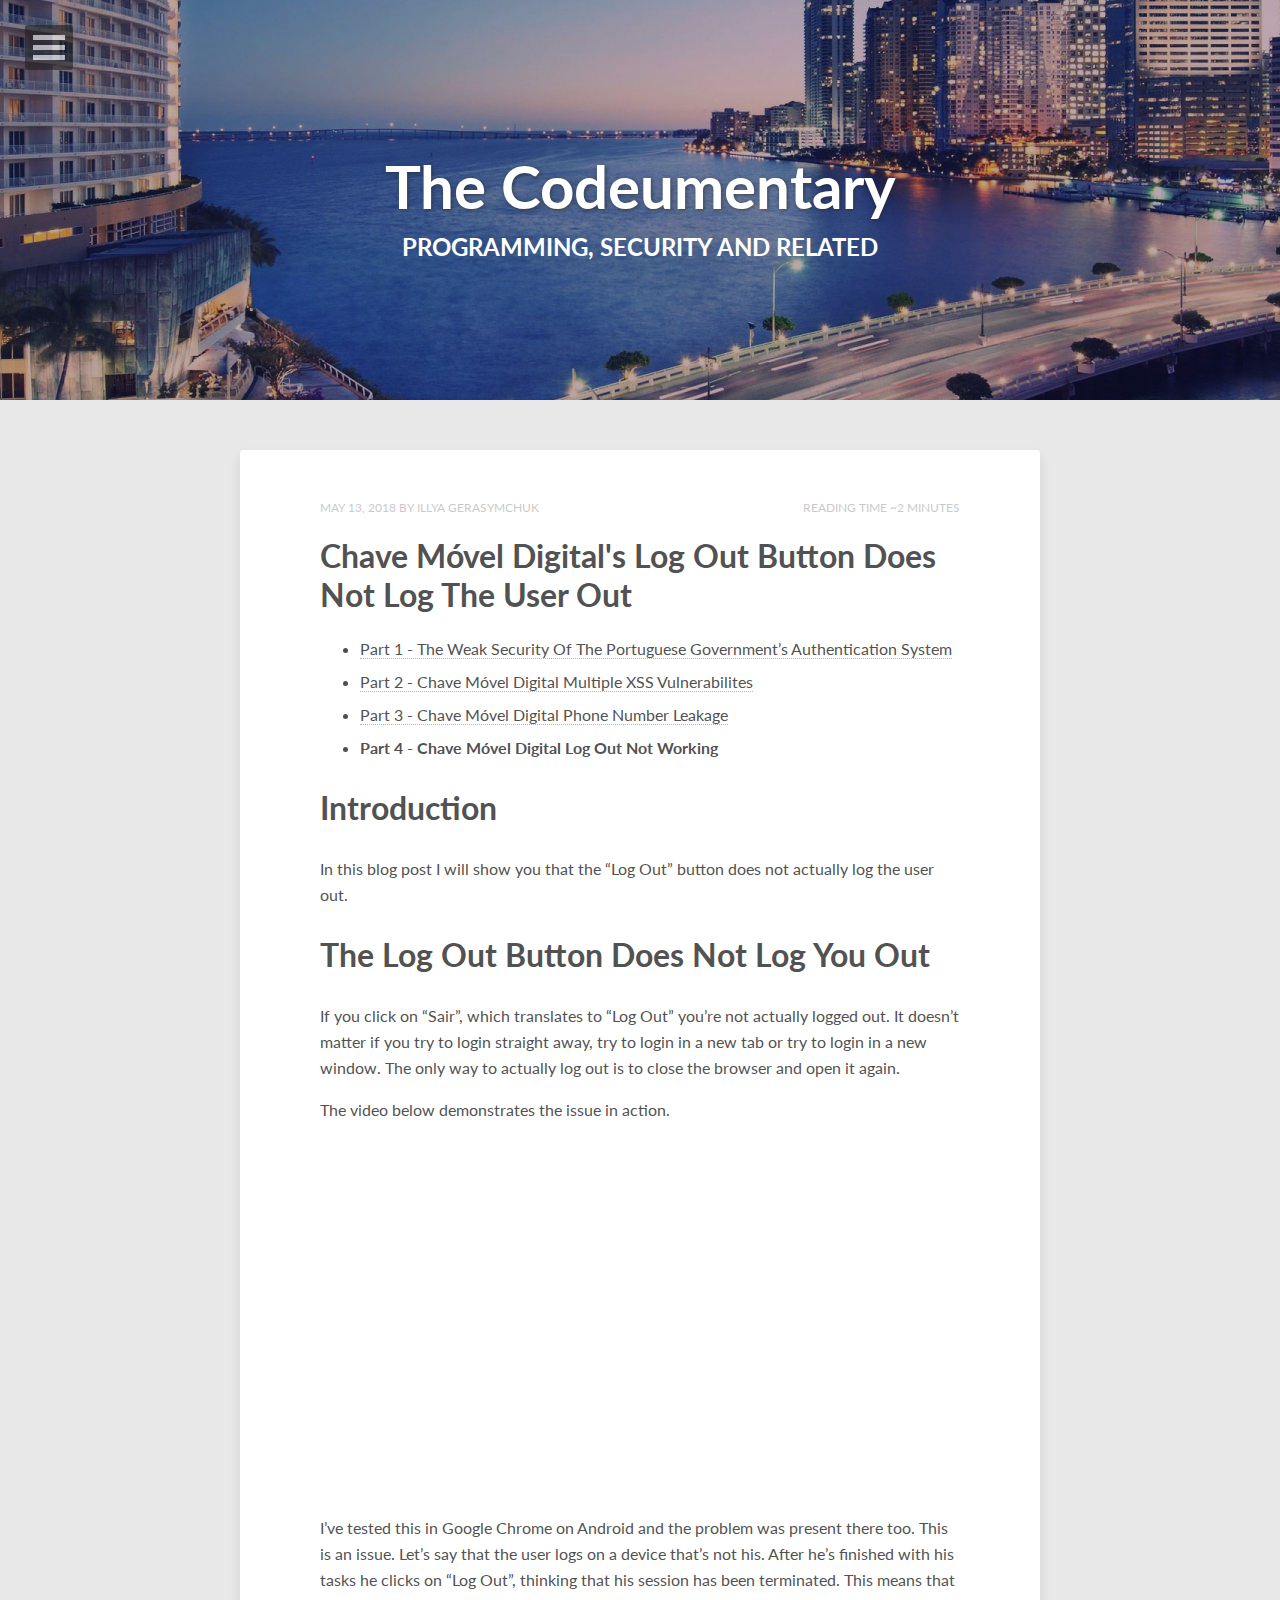
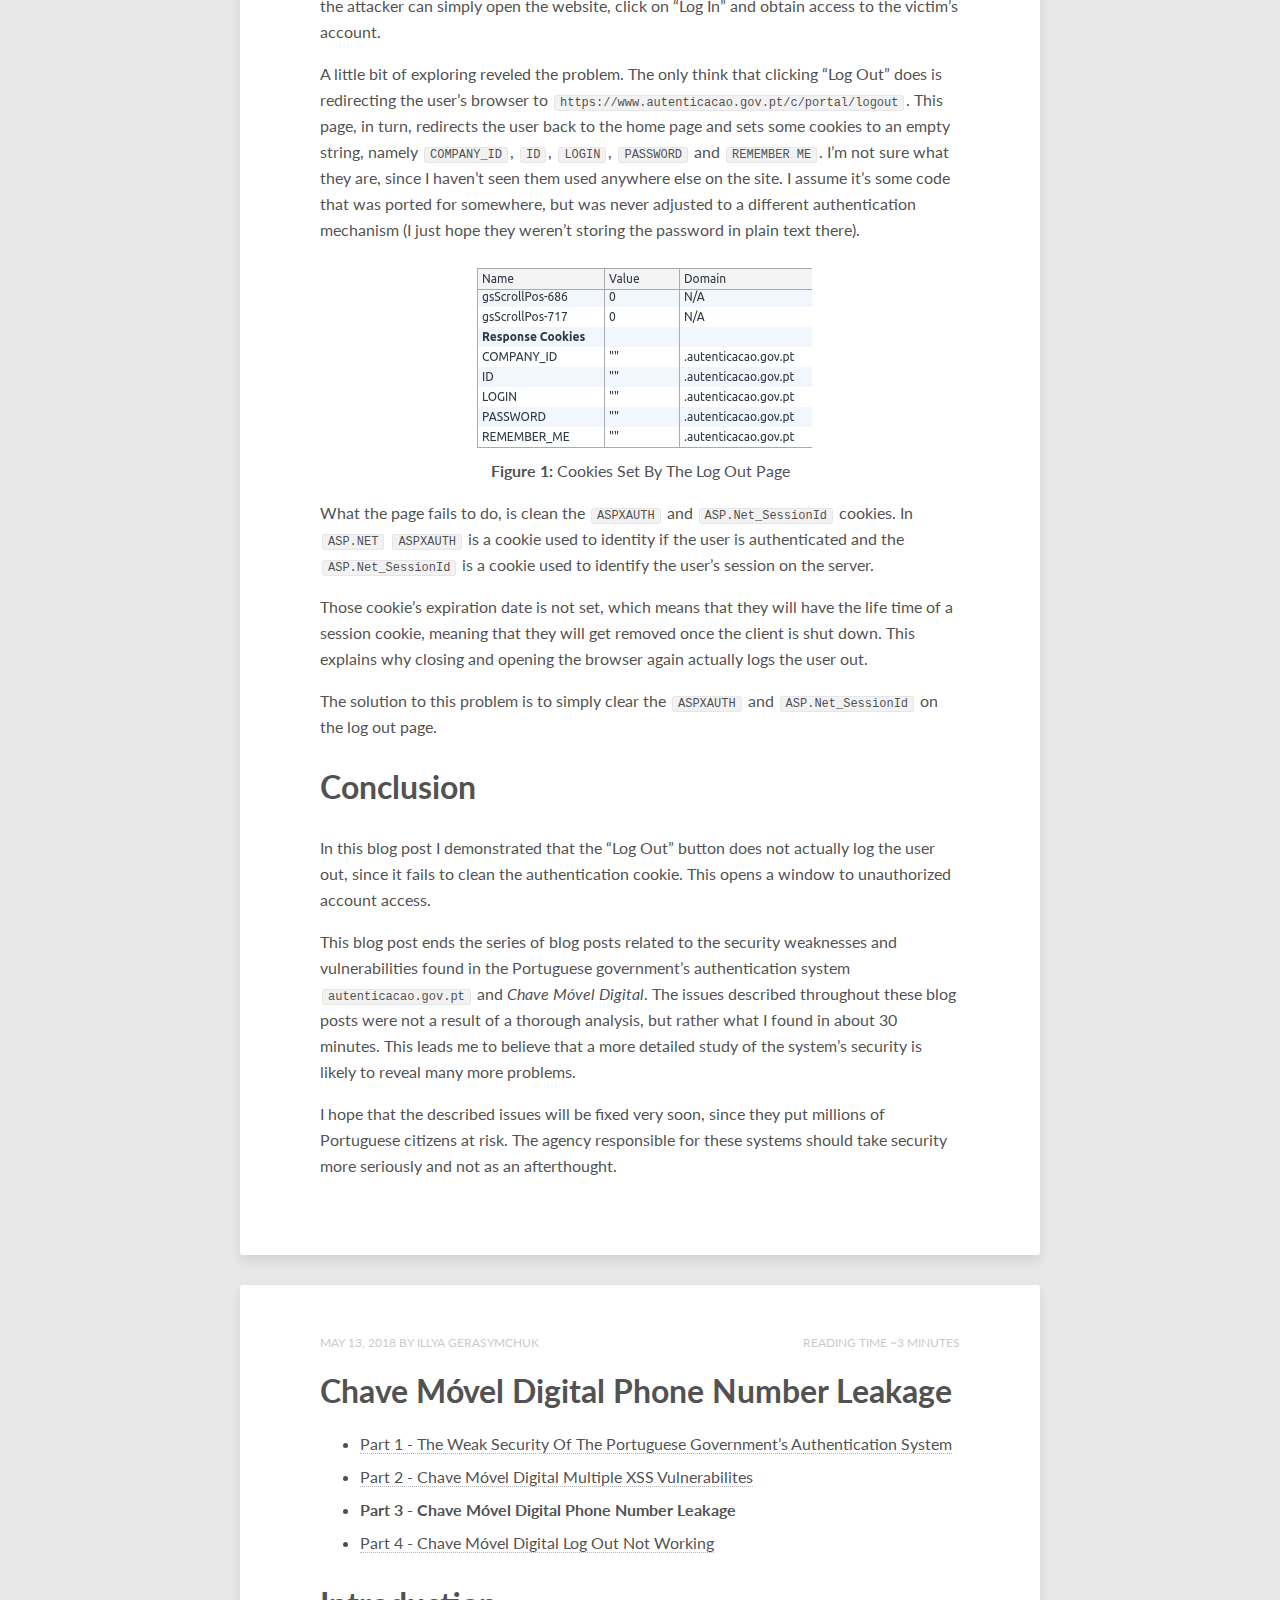
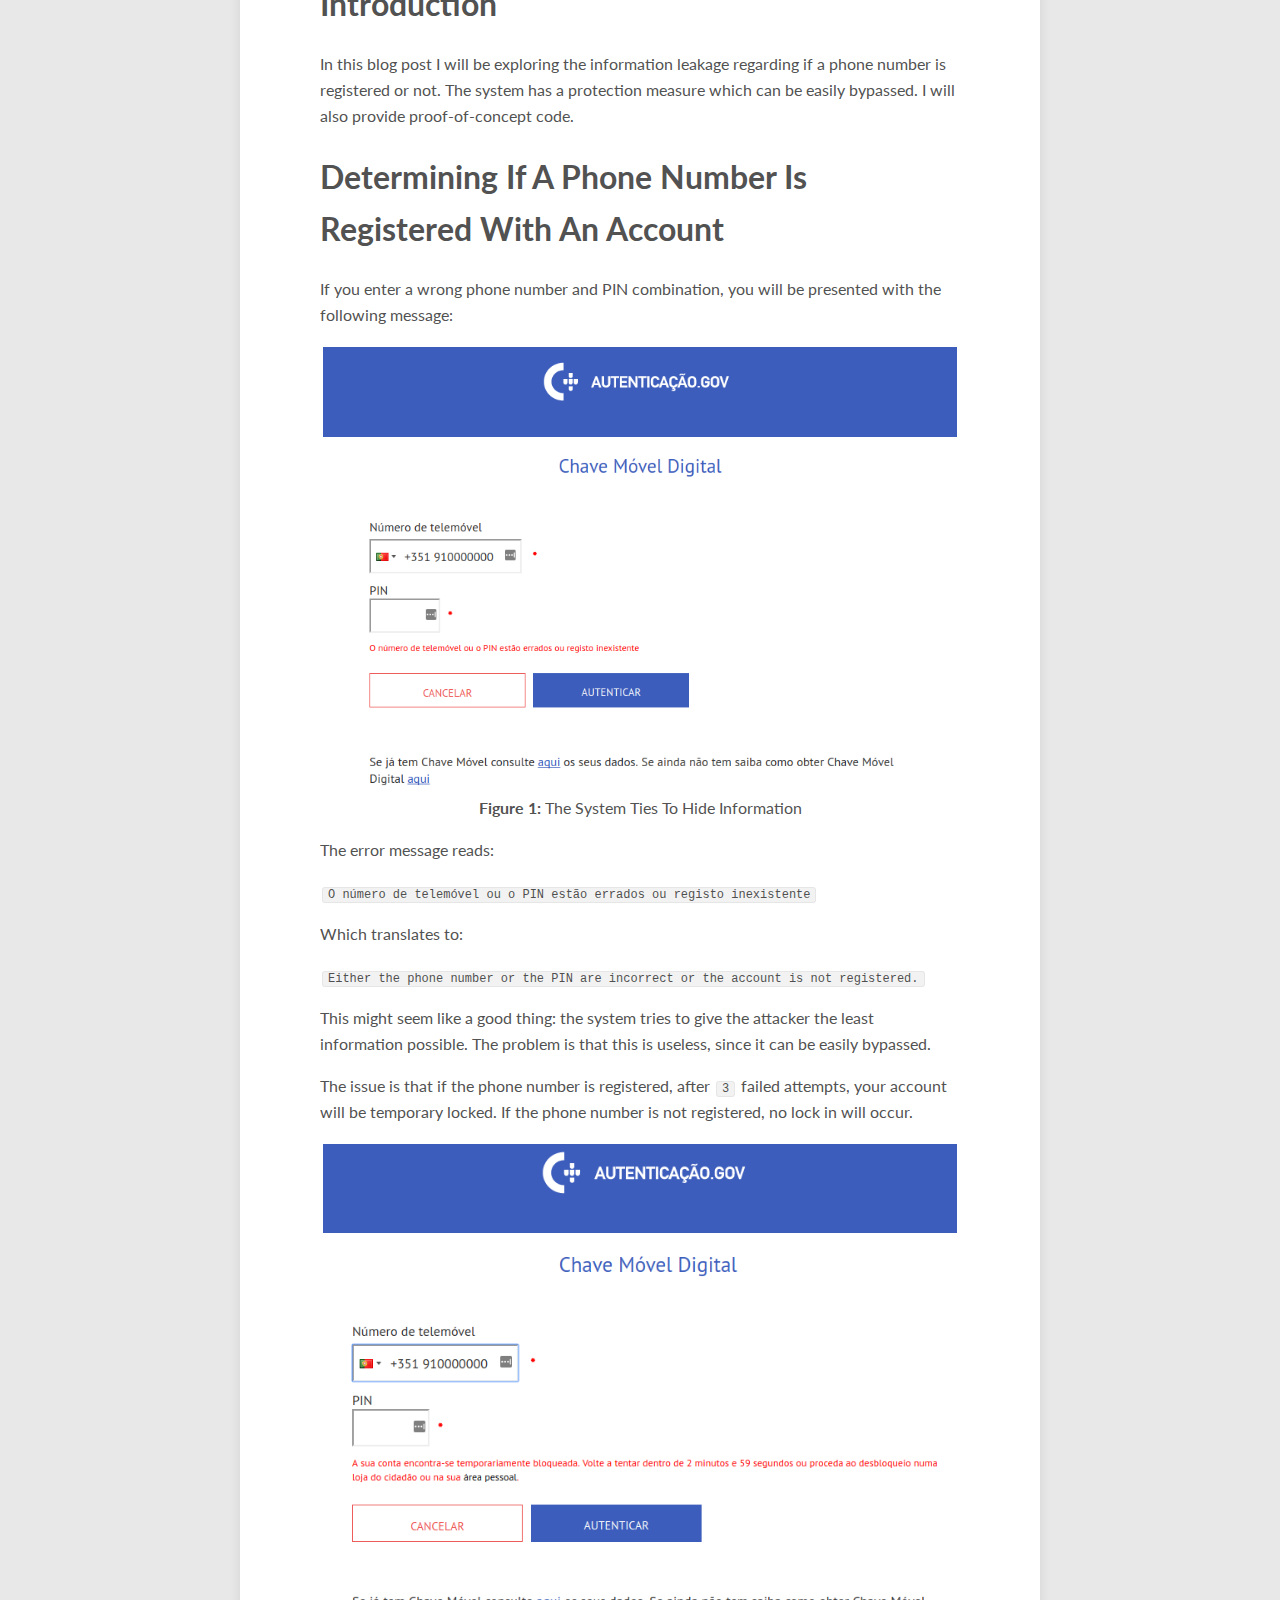
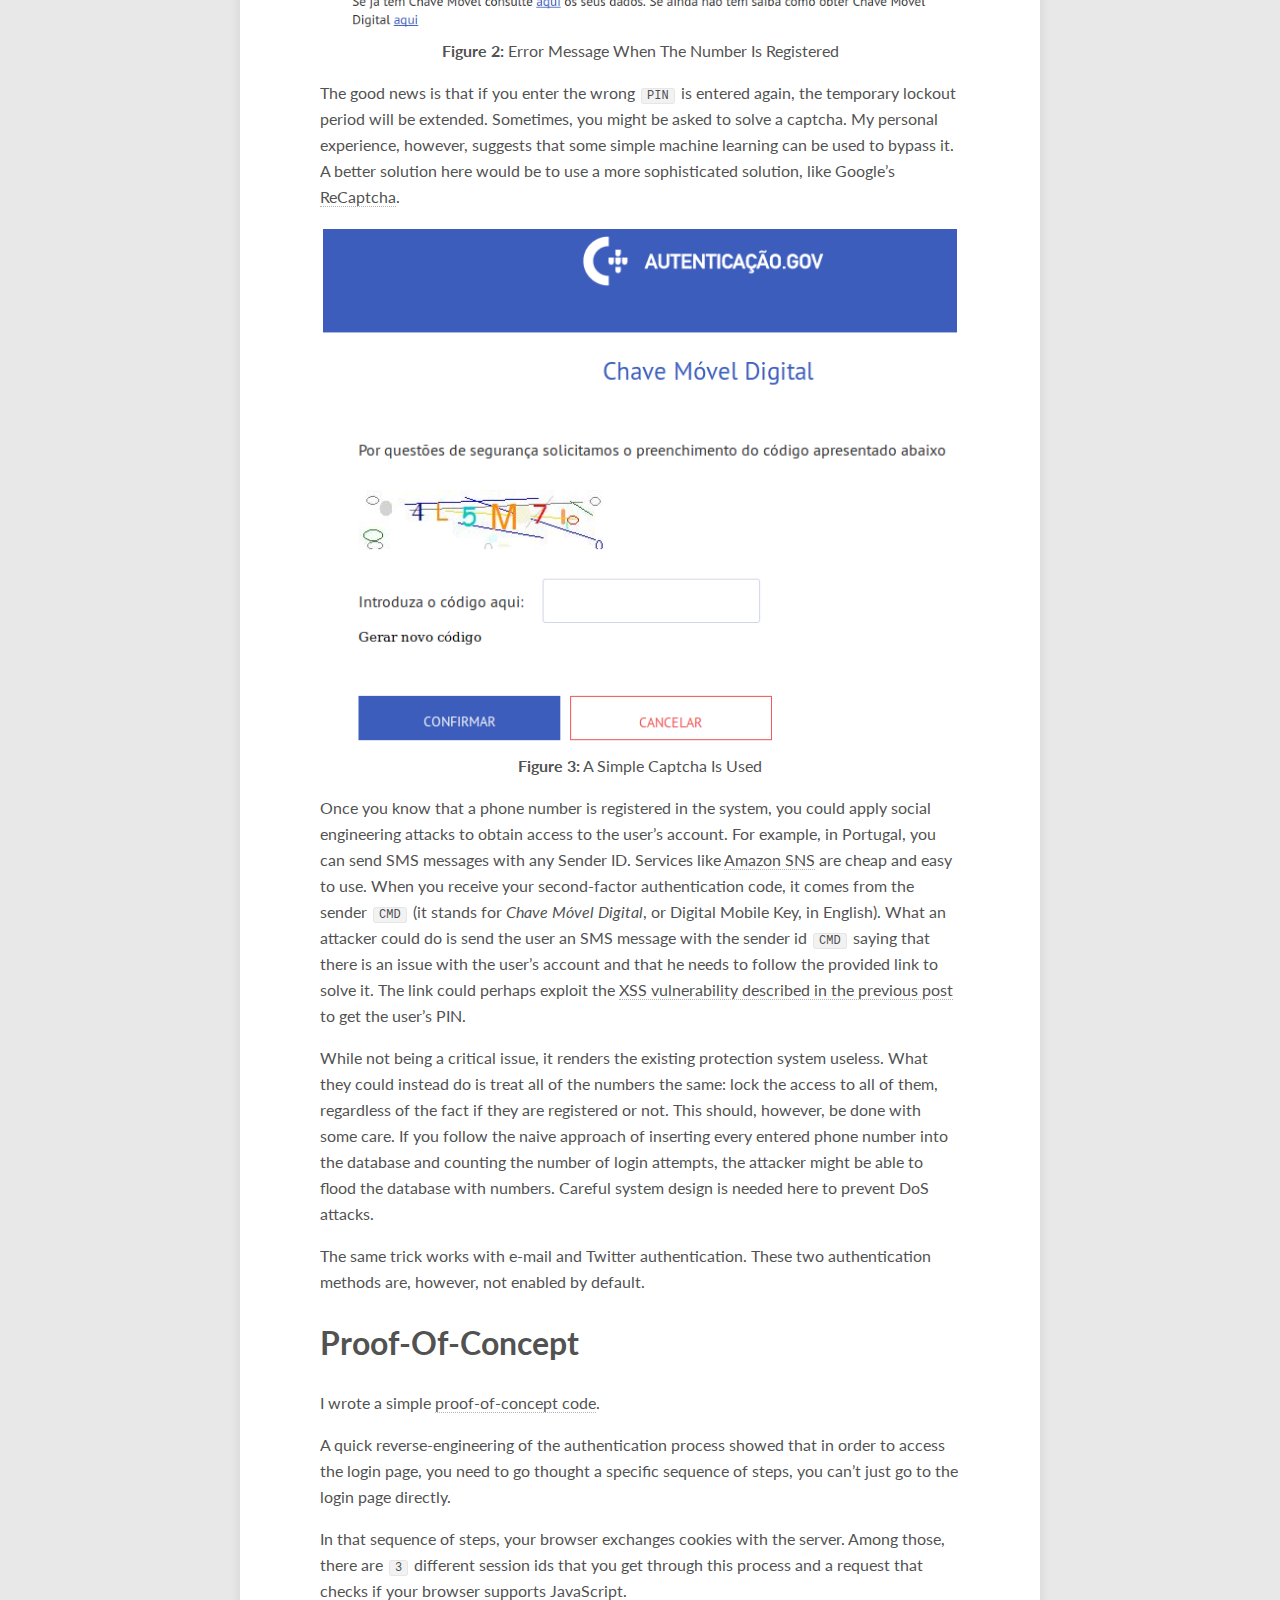
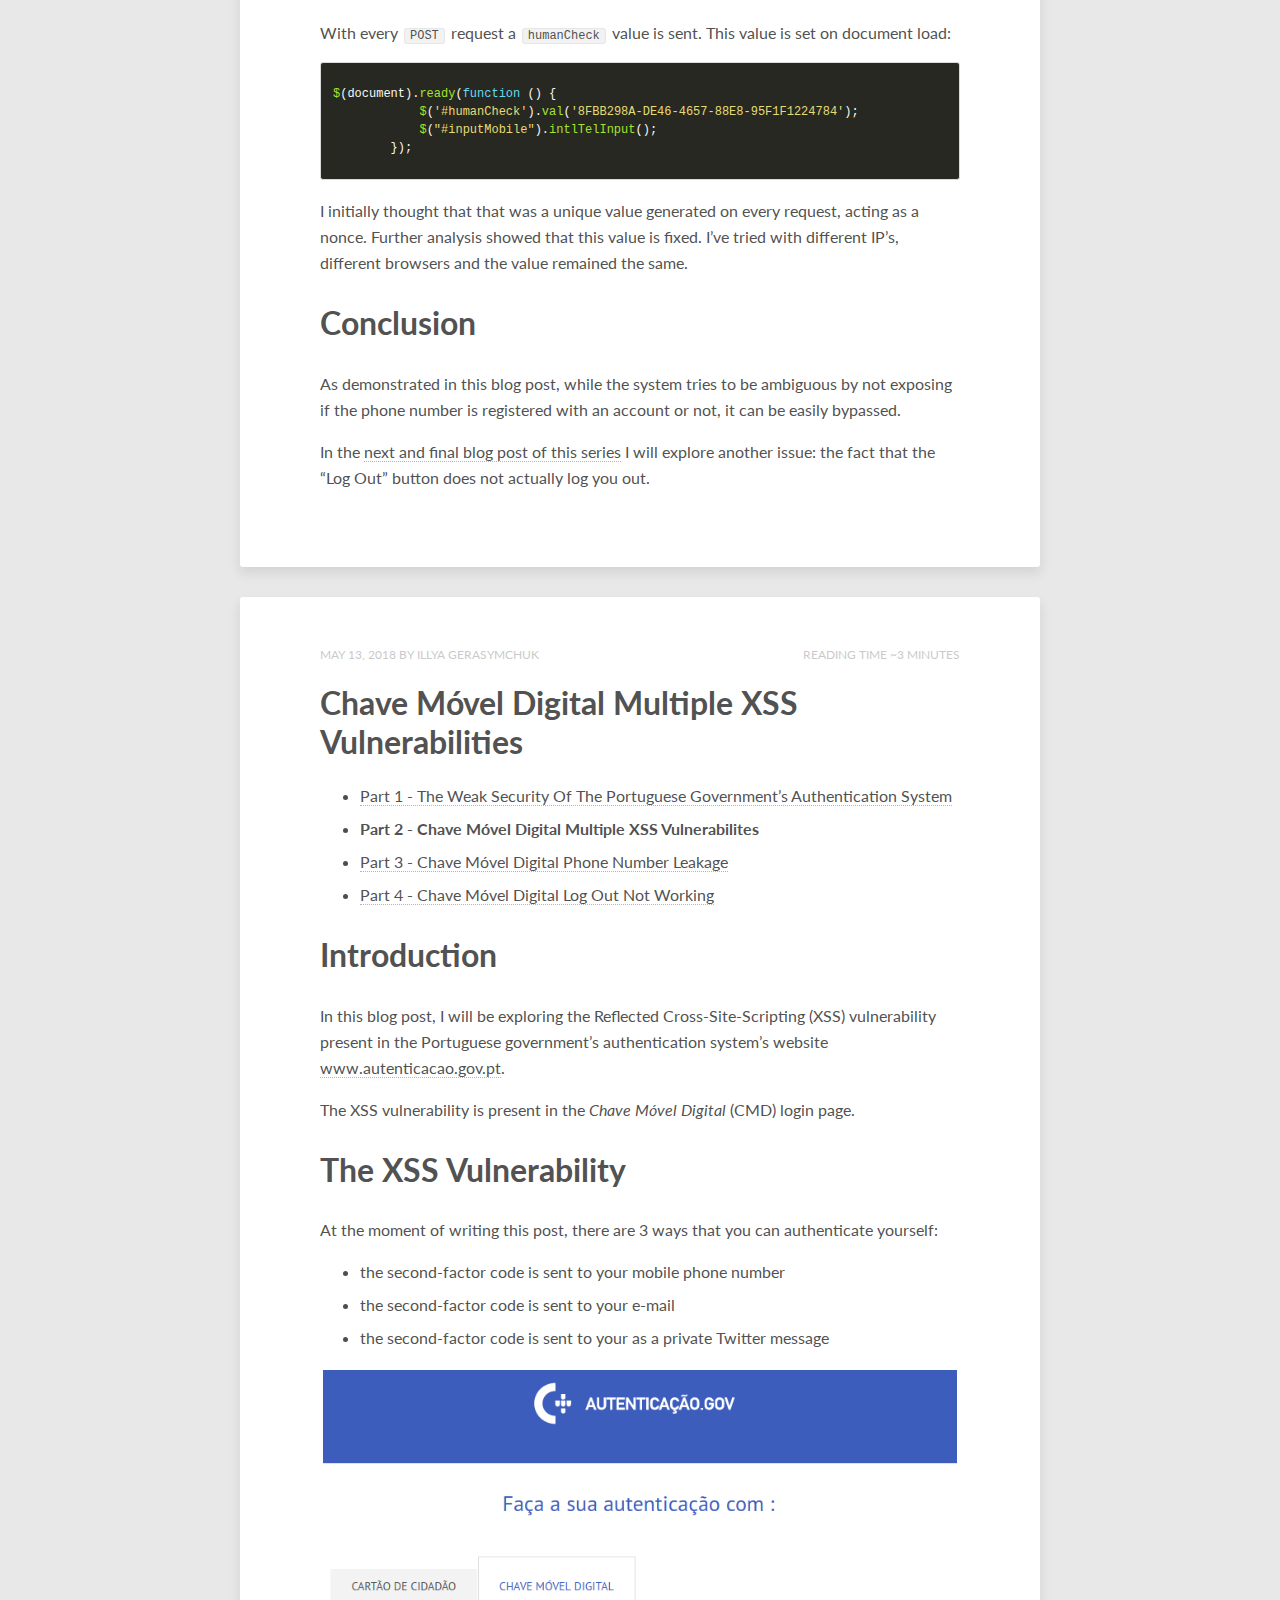
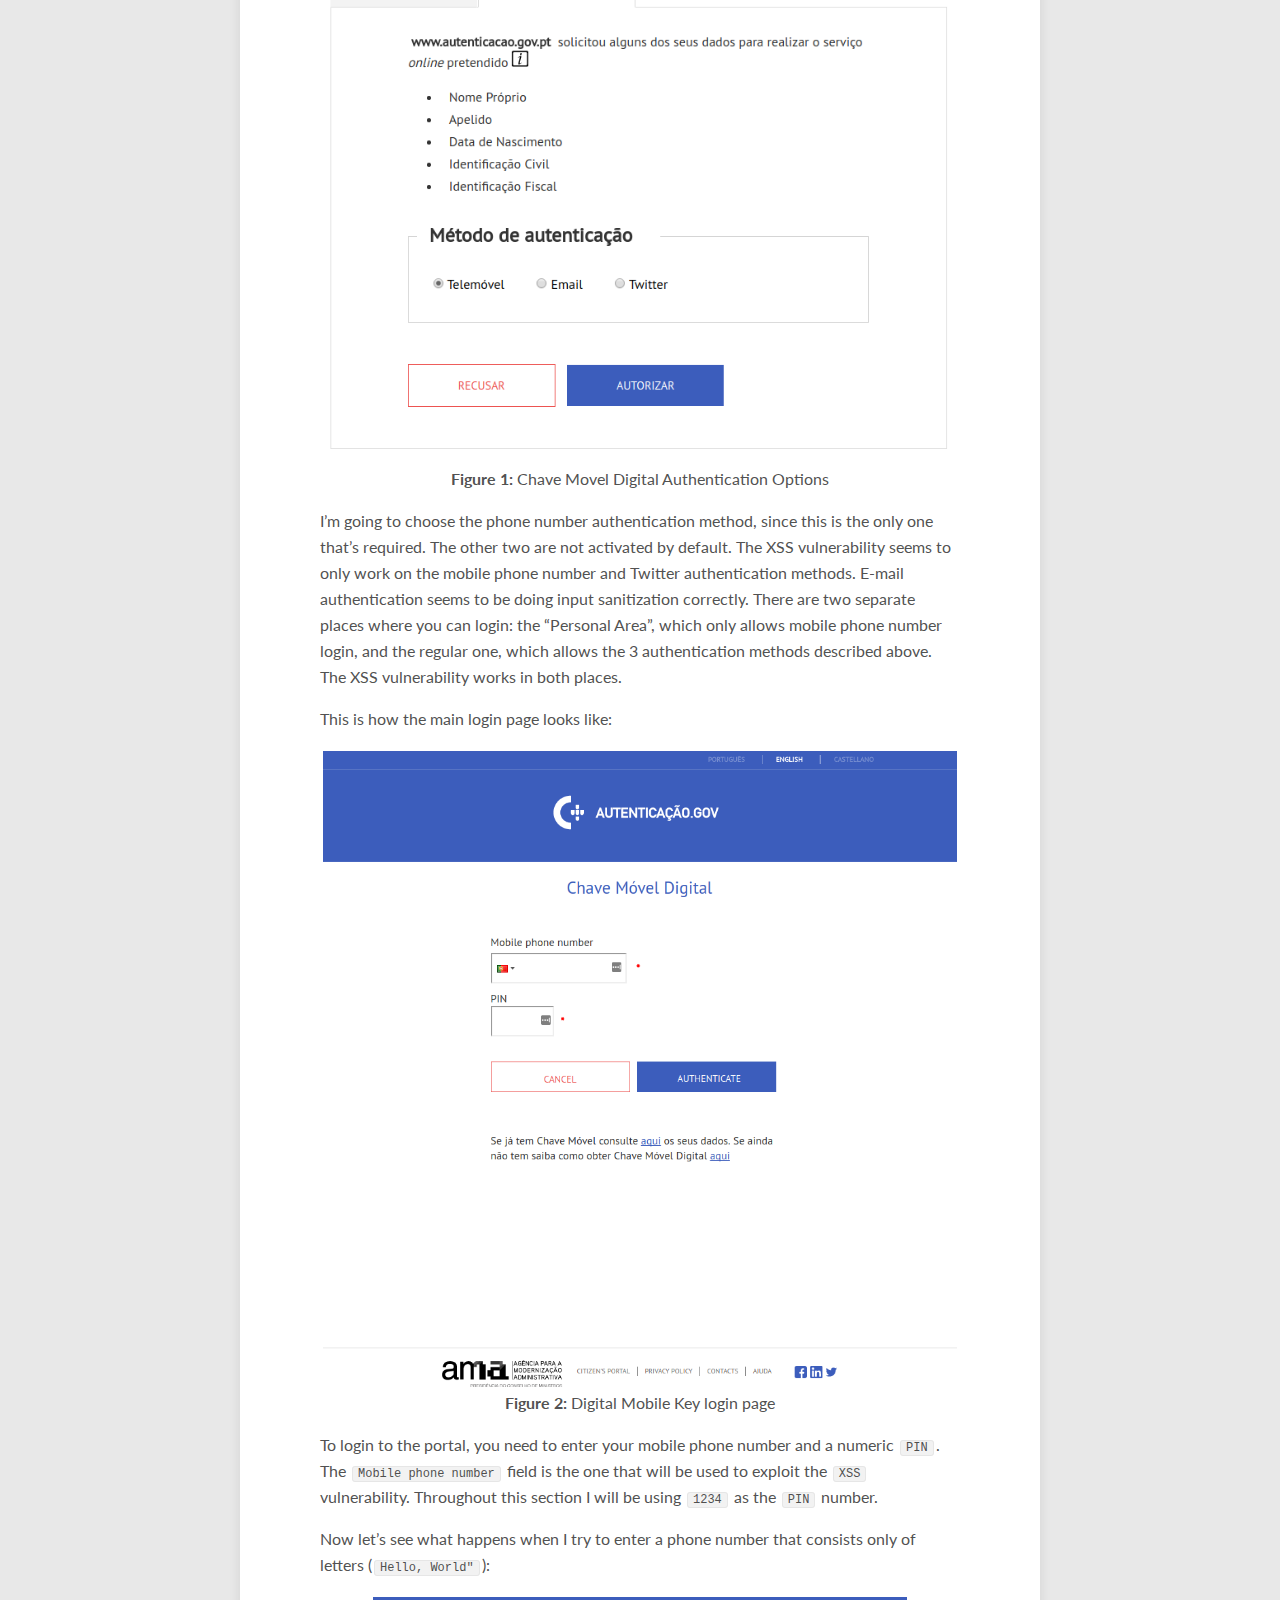
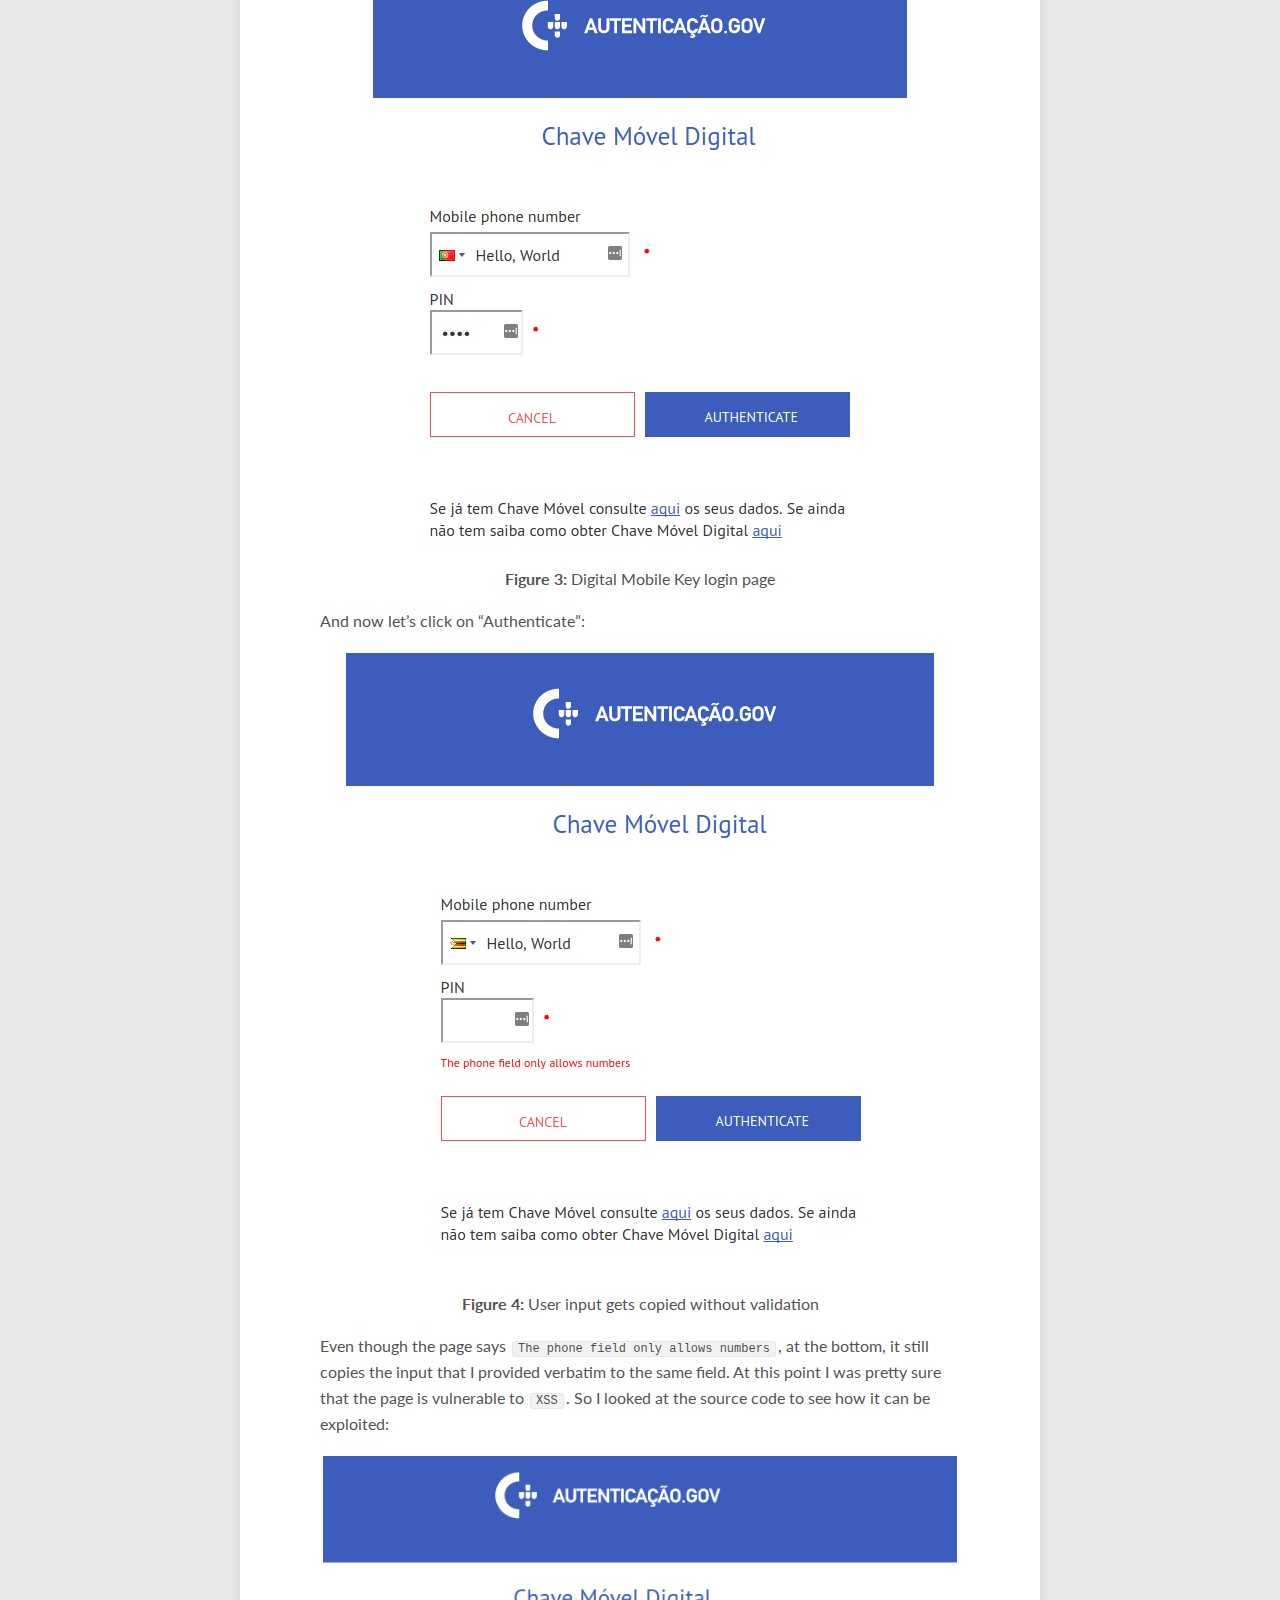
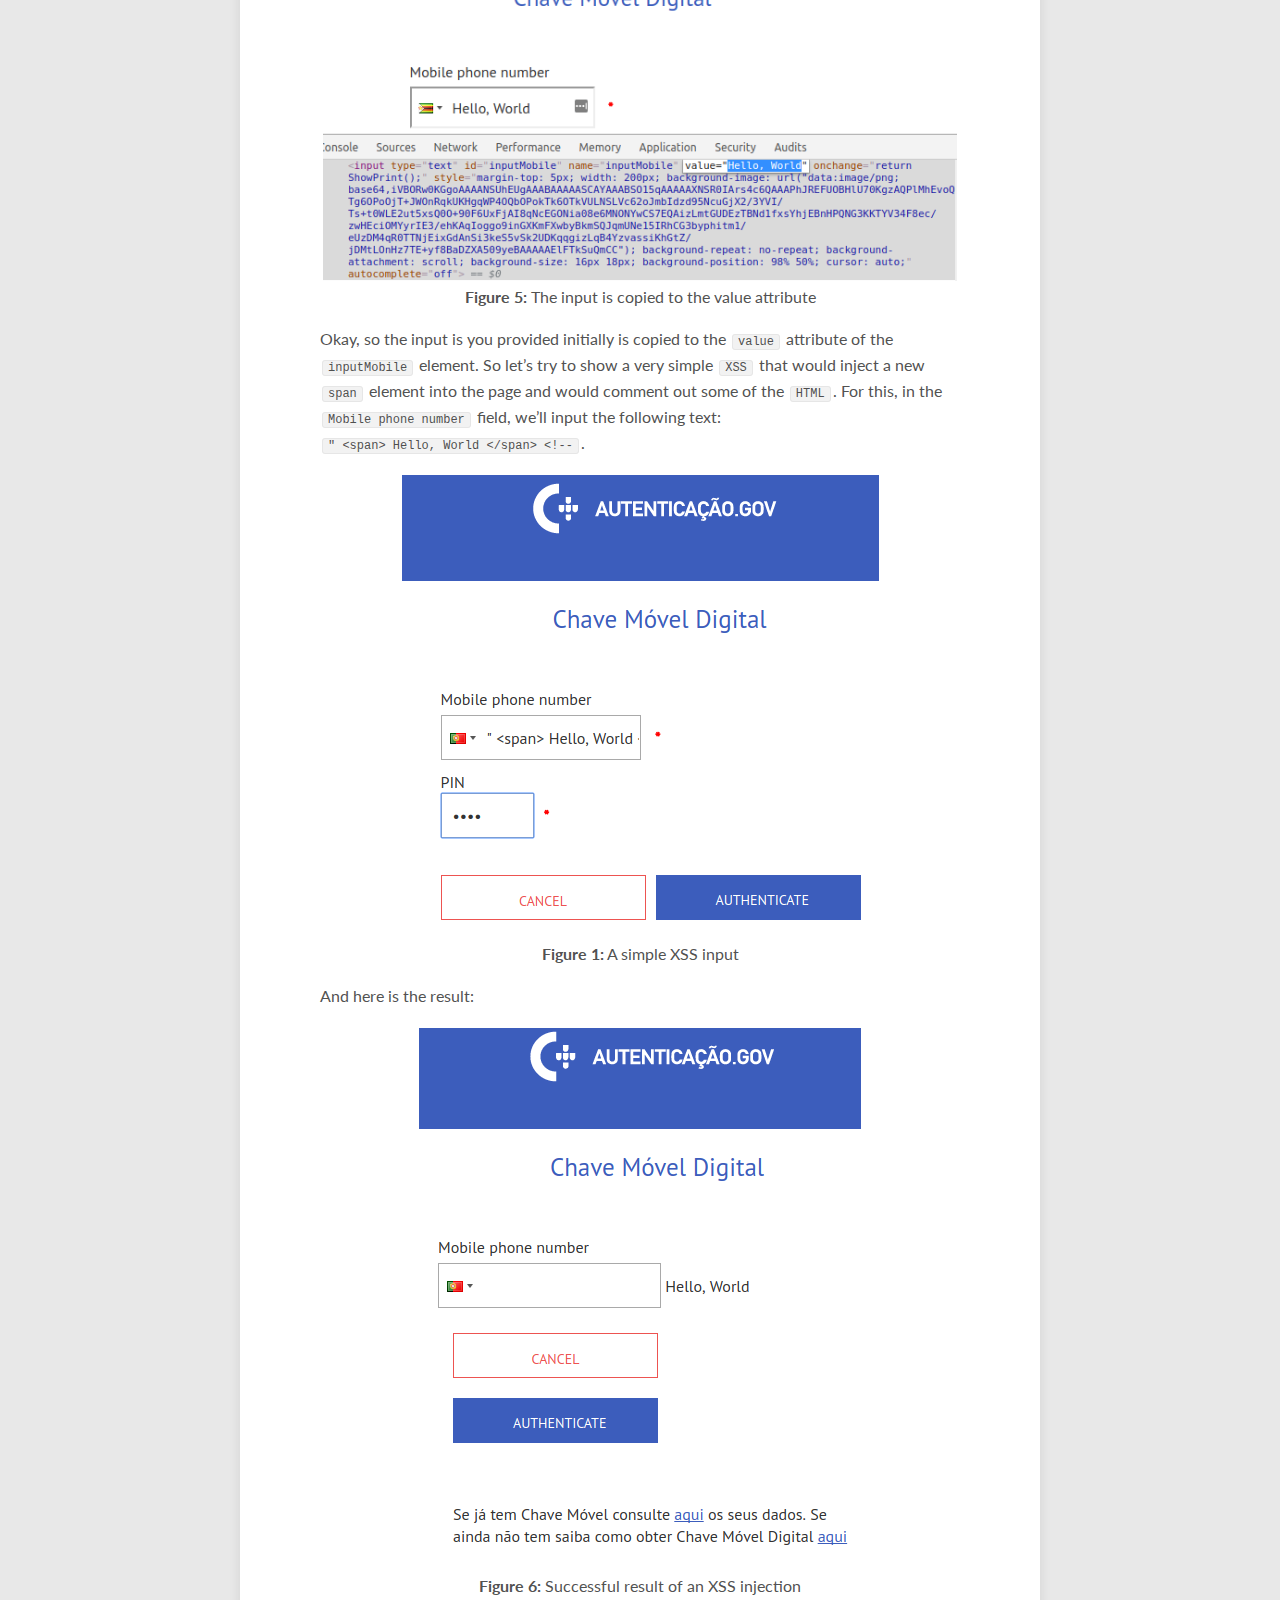
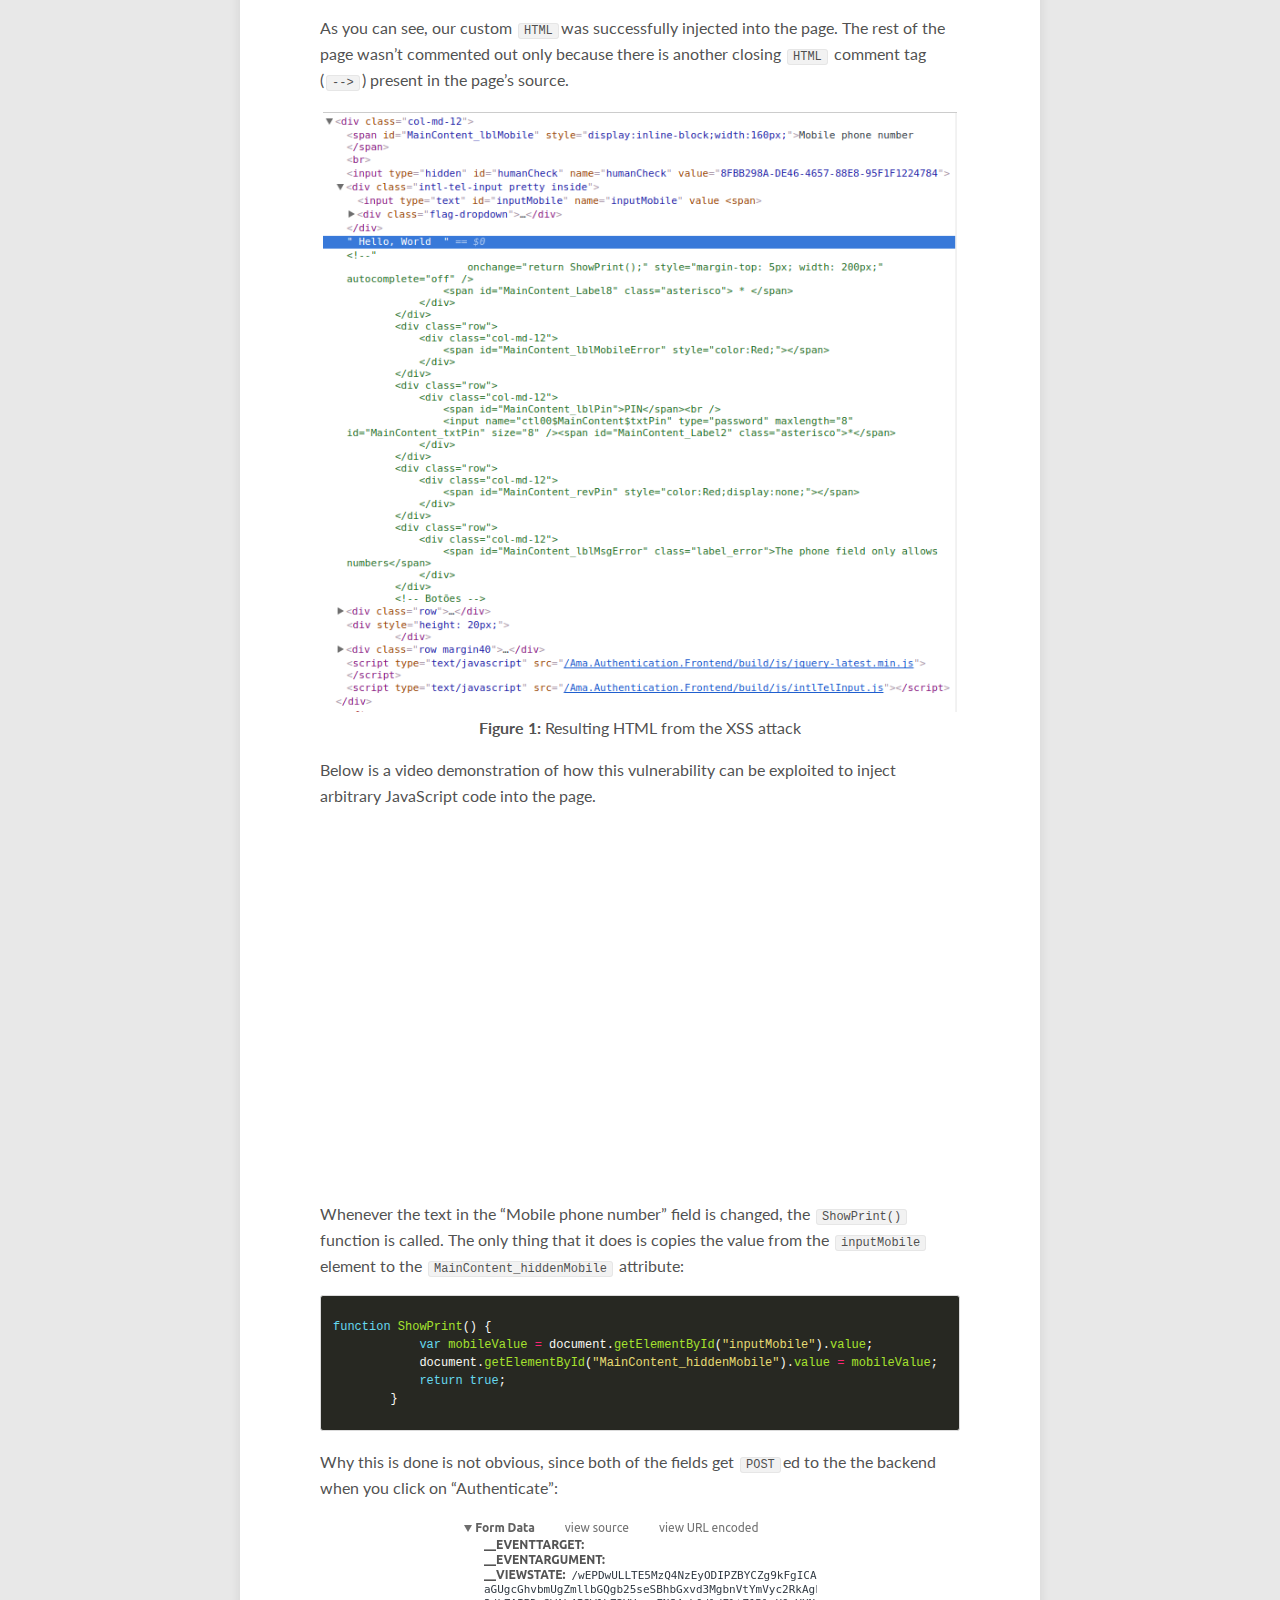
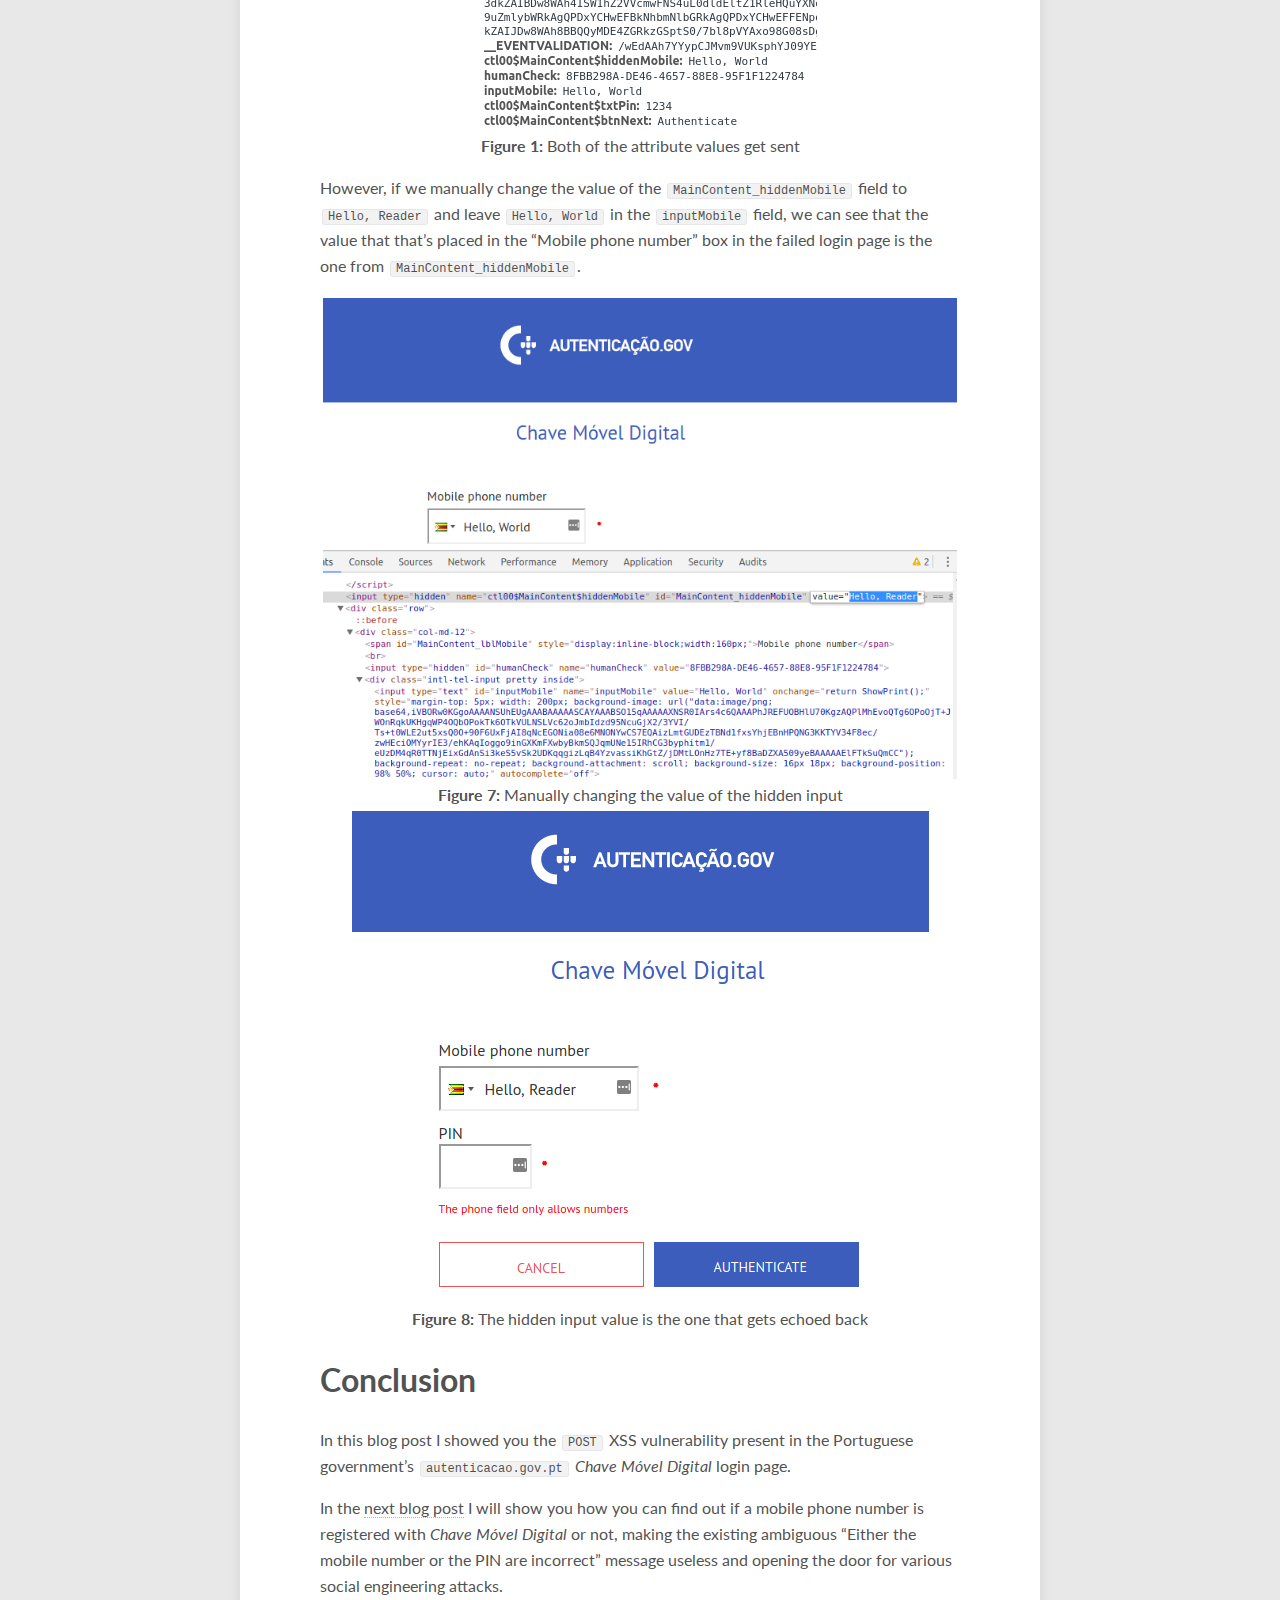
==== commit 1a7134ba: "chore: correct relative paths" ====
--- a/index.html
+++ b/index.html
@@ -201,7 +201,7 @@
 
 <table>
     <caption align="bottom"><b>Figure 1:</b> Cookies Set By The Log Out Page</caption>
-    <tr><td style="max-width: 600px"><img class="centered" src="../images/posts/aut_gov_vuln/logout_cookies.png" alt="Cookies Set By The Log Out Page" /></td></tr>
+    <tr><td style="max-width: 600px"><img class="centered" src="./images/posts/aut_gov_vuln/logout_cookies.png" alt="Cookies Set By The Log Out Page" /></td></tr>
 </table>
 
 <p>What the page fails to do, is clean the <code class="highlighter-rouge">ASPXAUTH</code> and <code class="highlighter-rouge">ASP.Net_SessionId</code>
@@ -288,7 +288,7 @@
 
 <table>
     <caption align="bottom"><b>Figure 1:</b> The System Ties To Hide Information</caption>
-    <tr><td style="max-width: 600px"><img class="centered" src="../images/posts/aut_gov_vuln/ambig_msg.png" alt="The System Ties To Hide Information" /></td></tr>
+    <tr><td style="max-width: 600px"><img class="centered" src="./images/posts/aut_gov_vuln/ambig_msg.png" alt="The System Ties To Hide Information" /></td></tr>
 </table>
 
 <p>The error message reads:</p>
@@ -325,7 +325,7 @@
 
 <table>
     <caption align="bottom"><b>Figure 2:</b> Error Message When The Number Is Registered</caption>
-    <tr><td style="max-width: 600px"><img class="centered" src="../images/posts/aut_gov_vuln/auth_err_msg.png" alt="Error Message When The Number Is Registered" /></td></tr>
+    <tr><td style="max-width: 600px"><img class="centered" src="./images/posts/aut_gov_vuln/auth_err_msg.png" alt="Error Message When The Number Is Registered" /></td></tr>
 </table>
 
 <p>The good news is that if you enter the wrong <code class="highlighter-rouge">PIN</code> is entered again,
@@ -347,7 +347,7 @@
 
 <table>
     <caption align="bottom"><b>Figure 3:</b> A Simple Captcha Is Used</caption>
-    <tr><td style="max-width: 600px"><img class="centered" src="../images/posts/aut_gov_vuln/simple_captcha.png" alt="A Simple Captcha Is Used" /></td></tr>
+    <tr><td style="max-width: 600px"><img class="centered" src="./images/posts/aut_gov_vuln/simple_captcha.png" alt="A Simple Captcha Is Used" /></td></tr>
 </table>
 
 <p>Once you know that a phone number is registered in the system, you
@@ -466,7 +466,7 @@
 
 <table>
     <caption align="bottom"><b>Figure 1:</b> Chave Movel Digital Authentication Options</caption>
-    <tr><td style="max-width: 600px"><img class="centered" src="../images/posts/aut_gov_vuln/auth_opts.png" alt="Chave Movel Digital Authentication Options" /></td></tr>
+    <tr><td style="max-width: 600px"><img class="centered" src="./images/posts/aut_gov_vuln/auth_opts.png" alt="Chave Movel Digital Authentication Options" /></td></tr>
 </table>
 
 <p>I’m going to choose the phone number authentication method, since
@@ -493,7 +493,7 @@
 
 <table>
     <caption align="bottom"><b>Figure 2:</b> Digital Mobile Key login page</caption>
-    <tr><td style="max-width: 600px"><img class="centered" src="../images/posts/aut_gov_vuln/login_page.png" alt="Digital Mobile Key login page" /></td></tr>
+    <tr><td style="max-width: 600px"><img class="centered" src="./images/posts/aut_gov_vuln/login_page.png" alt="Digital Mobile Key login page" /></td></tr>
 </table>
 
 <p>To login to the portal, you need to enter your mobile phone number and a
@@ -517,7 +517,7 @@
 
 <table>
     <caption align="bottom"><b>Figure 3:</b> Digital Mobile Key login page</caption>
-    <tr><td style="max-width: 600px"><img class="centered" src="../images/posts/aut_gov_vuln/enter_text.png" alt="Digital Mobile Key login page" /></td></tr>
+    <tr><td style="max-width: 600px"><img class="centered" src="./images/posts/aut_gov_vuln/enter_text.png" alt="Digital Mobile Key login page" /></td></tr>
 </table>
 
 <p>And now let’s click on “Authenticate”:</p>
@@ -535,7 +535,7 @@
 
 <table>
     <caption align="bottom"><b>Figure 4:</b> User input gets copied without validation</caption>
-    <tr><td style="max-width: 600px"><img class="centered" src="../images/posts/aut_gov_vuln/enter_text_authenticate.png" alt="User input gets copied without validation" /></td></tr>
+    <tr><td style="max-width: 600px"><img class="centered" src="./images/posts/aut_gov_vuln/enter_text_authenticate.png" alt="User input gets copied without validation" /></td></tr>
 </table>
 
 <p>Even though the page says <code class="highlighter-rouge">The phone field only allows numbers</code>, at the bottom, it
@@ -556,7 +556,7 @@
 
 <table>
     <caption align="bottom"><b>Figure 5:</b> The input is copied to the value attribute</caption>
-    <tr><td style="max-width: 600px"><img class="centered" src="../images/posts/aut_gov_vuln/value_attr_input.png" alt="The input is copied to the value attribute" /></td></tr>
+    <tr><td style="max-width: 600px"><img class="centered" src="./images/posts/aut_gov_vuln/value_attr_input.png" alt="The input is copied to the value attribute" /></td></tr>
 </table>
 
 <p>Okay, so the input is you provided initially is copied to the <code class="highlighter-rouge">value</code>
@@ -578,7 +578,7 @@
 
 <table>
     <caption align="bottom"><b>Figure 1:</b> A simple XSS input</caption>
-    <tr><td style="max-width: 600px"><img class="centered" src="../images/posts/aut_gov_vuln/xss_input.png" alt="A simple XSS input" /></td></tr>
+    <tr><td style="max-width: 600px"><img class="centered" src="./images/posts/aut_gov_vuln/xss_input.png" alt="A simple XSS input" /></td></tr>
 </table>
 
 <p>And here is the result:</p>
@@ -596,7 +596,7 @@
 
 <table>
     <caption align="bottom"><b>Figure 6:</b> Successful result of an XSS injection</caption>
-    <tr><td style="max-width: 600px"><img class="centered" src="../images/posts/aut_gov_vuln/xss_result.png" alt="Successful result of an XSS injection" /></td></tr>
+    <tr><td style="max-width: 600px"><img class="centered" src="./images/posts/aut_gov_vuln/xss_result.png" alt="Successful result of an XSS injection" /></td></tr>
 </table>
 
 <p>As you can see, our custom <code class="highlighter-rouge">HTML</code>was successfully injected into the page.
@@ -616,7 +616,7 @@
 
 <table>
     <caption align="bottom"><b>Figure 1:</b> Resulting HTML from the XSS attack</caption>
-    <tr><td style="max-width: 600px"><img class="centered" src="../images/posts/aut_gov_vuln/xss_source.png" alt="Resulting HTML from the XSS attack" /></td></tr>
+    <tr><td style="max-width: 600px"><img class="centered" src="./images/posts/aut_gov_vuln/xss_source.png" alt="Resulting HTML from the XSS attack" /></td></tr>
 </table>
 
 <p>Below is a video demonstration of how this vulnerability can be exploited
@@ -650,7 +650,7 @@
 
 <table>
     <caption align="bottom"><b>Figure 1:</b> Both of the attribute values get sent</caption>
-    <tr><td style="max-width: 600px"><img class="centered" src="../images/posts/aut_gov_vuln/form_data.png" alt="Both of the attribute values get sent" /></td></tr>
+    <tr><td style="max-width: 600px"><img class="centered" src="./images/posts/aut_gov_vuln/form_data.png" alt="Both of the attribute values get sent" /></td></tr>
 </table>
 
 <p>However, if we manually change the value of the <code class="highlighter-rouge">MainContent_hiddenMobile</code>
@@ -670,7 +670,7 @@
 
 <table>
     <caption align="bottom"><b>Figure 7:</b> Manually changing the value of the hidden input </caption>
-    <tr><td style="max-width: 600px"><img class="centered" src="../images/posts/aut_gov_vuln/manual_change.png" alt="Manually changing the value of the hidden input " /></td></tr>
+    <tr><td style="max-width: 600px"><img class="centered" src="./images/posts/aut_gov_vuln/manual_change.png" alt="Manually changing the value of the hidden input " /></td></tr>
 </table>
 
 <style>
@@ -686,7 +686,7 @@
 
 <table>
     <caption align="bottom"><b>Figure 8:</b> The hidden input value is the one that gets echoed back</caption>
-    <tr><td style="max-width: 600px"><img class="centered" src="../images/posts/aut_gov_vuln/manual_change_result.png" alt="The hidden input value is the one that gets echoed back" /></td></tr>
+    <tr><td style="max-width: 600px"><img class="centered" src="./images/posts/aut_gov_vuln/manual_change_result.png" alt="The hidden input value is the one that gets echoed back" /></td></tr>
 </table>
 
 <h1 id="conclusion">Conclusion</h1>
--- a/assets/css/main.css
+++ b/assets/css/main.css
@@ -1,4 +1,4 @@
 body{margin-top:26px;font-size:16px}.hidden{display:none;visibility:hidden}.visuallyhidden.focusable:active,.visuallyhidden.focusable:focus{position:static;clip:auto;height:auto;width:auto;margin:0;overflow:visible}*,*:after,*:before{-webkit-box-sizing:border-box;-moz-box-sizing:border-box;box-sizing:border-box}article,aside,details,figcaption,figure,footer,header,hgroup,nav,section{display:block}audio,canvas,video{display:inline-block;*display:inline;*zoom:1}audio:not([controls]){display:none}html{font-size:100%;-webkit-text-size-adjust:100%;-ms-text-size-adjust:100%}a:focus{outline:thin dotted #333;outline:5px auto -webkit-focus-ring-color;outline-offset:-2px}a:hover,a:active{outline:0}sub,sup{position:relative;font-size:75%;line-height:0;vertical-align:baseline}sup{top:-0.5em}sub{bottom:-0.25em}blockquote{margin:0}img{max-width:100%;width:auto\9;height:auto;vertical-align:middle;border:0;-ms-interpolation-mode:bicubic}table{width:100%}#map_canvas img,.google-maps img{max-width:none}button,input,select,textarea{margin:0;font-size:100%;vertical-align:middle}button,input{*overflow:visible;line-height:normal}button::-moz-focus-inner,input::-moz-focus-inner{padding:0;border:0}button,html input[type="button"],input[type="reset"],input[type="submit"]{-webkit-appearance:button;cursor:pointer}label,select,button,input[type="button"],input[type="reset"],input[type="submit"],input[type="radio"],input[type="checkbox"]{cursor:pointer}input[type="search"]{-webkit-box-sizing:content-box;-moz-box-sizing:content-box;-ms-box-sizing:content-box;box-sizing:content-box;-webkit-appearance:textfield}input[type="search"]::-webkit-search-decoration,input[type="search"]::-webkit-search-cancel-button{-webkit-appearance:none}textarea{overflow:auto;vertical-align:top}/*!
  *  Font Awesome 4.7.0 by @davegandy - http://fontawesome.io - @fontawesome
  *  License - http://fontawesome.io/license (Font: SIL OFL 1.1, CSS: MIT License)
- */@font-face{font-family:'FontAwesome';src:url("../fonts/fontawesome-webfont.eot?v=4.7.0");src:url("../fonts/fontawesome-webfont.eot?#iefix&v=4.7.0") format("embedded-opentype"),url("../fonts/fontawesome-webfont.woff2?v=4.7.0") format("woff2"),url("../fonts/fontawesome-webfont.woff?v=4.7.0") format("woff"),url("../fonts/fontawesome-webfont.ttf?v=4.7.0") format("truetype"),url("../fonts/fontawesome-webfont.svg?v=4.7.0#fontawesomeregular") format("svg");font-weight:normal;font-style:normal}.fa{display:inline-block;font:normal normal normal 14px/1 FontAwesome;font-size:inherit;text-rendering:auto;-webkit-font-smoothing:antialiased;-moz-osx-font-smoothing:grayscale}.fa-lg{font-size:1.33333em;line-height:.75em;vertical-align:-15%}.fa-2x{font-size:2em}.fa-3x{font-size:3em}.fa-4x{font-size:4em}.fa-5x{font-size:5em}.fa-fw{width:1.28571em;text-align:center}.fa-ul{padding-left:0;margin-left:2.14286em;list-style-type:none}.fa-ul>li{position:relative}.fa-li{position:absolute;left:-2.14286em;width:2.14286em;top:.14286em;text-align:center}.fa-li.fa-lg{left:-1.85714em}.fa-border{padding:.2em .25em .15em;border:solid 0.08em #eee;border-radius:.1em}.fa-pull-left{float:left}.fa-pull-right{float:right}.fa.fa-pull-left{margin-right:.3em}.fa.fa-pull-right{margin-left:.3em}.pull-right{float:right}.pull-left{float:left}.fa.pull-left{margin-right:.3em}.fa.pull-right{margin-left:.3em}.fa-spin{-webkit-animation:fa-spin 2s infinite linear;animation:fa-spin 2s infinite linear}.fa-pulse{-webkit-animation:fa-spin 1s infinite steps(8);animation:fa-spin 1s infinite steps(8)}@-webkit-keyframes fa-spin{0%{-webkit-transform:rotate(0deg);transform:rotate(0deg)}100%{-webkit-transform:rotate(359deg);transform:rotate(359deg)}}@keyframes fa-spin{0%{-webkit-transform:rotate(0deg);transform:rotate(0deg)}100%{-webkit-transform:rotate(359deg);transform:rotate(359deg)}}.fa-rotate-90{-ms-filter:"progid:DXImageTransform.Microsoft.BasicImage(rotation=1)";-webkit-transform:rotate(90deg);-ms-transform:rotate(90deg);transform:rotate(90deg)}.fa-rotate-180{-ms-filter:"progid:DXImageTransform.Microsoft.BasicImage(rotation=2)";-webkit-transform:rotate(180deg);-ms-transform:rotate(180deg);transform:rotate(180deg)}.fa-rotate-270{-ms-filter:"progid:DXImageTransform.Microsoft.BasicImage(rotation=3)";-webkit-transform:rotate(270deg);-ms-transform:rotate(270deg);transform:rotate(270deg)}.fa-flip-horizontal{-ms-filter:"progid:DXImageTransform.Microsoft.BasicImage(rotation=0, mirror=1)";-webkit-transform:scale(-1, 1);-ms-transform:scale(-1, 1);transform:scale(-1, 1)}.fa-flip-vertical{-ms-filter:"progid:DXImageTransform.Microsoft.BasicImage(rotation=2, mirror=1)";-webkit-transform:scale(1, -1);-ms-transform:scale(1, -1);transform:scale(1, -1)}:root .fa-rotate-90,:root .fa-rotate-180,:root .fa-rotate-270,:root .fa-flip-horizontal,:root .fa-flip-vertical{filter:none}.fa-stack{position:relative;display:inline-block;width:2em;height:2em;line-height:2em;vertical-align:middle}.fa-stack-1x,.fa-stack-2x{position:absolute;left:0;width:100%;text-align:center}.fa-stack-1x{line-height:inherit}.fa-stack-2x{font-size:2em}.fa-inverse{color:#fff}.fa-glass:before{content:""}.fa-music:before{content:""}.fa-search:before{content:""}.fa-envelope-o:before{content:""}.fa-heart:before{content:""}.fa-star:before{content:""}.fa-star-o:before{content:""}.fa-user:before{content:""}.fa-film:before{content:""}.fa-th-large:before{content:""}.fa-th:before{content:""}.fa-th-list:before{content:""}.fa-check:before{content:""}.fa-remove:before,.fa-close:before,.fa-times:before{content:""}.fa-search-plus:before{content:""}.fa-search-minus:before{content:""}.fa-power-off:before{content:""}.fa-signal:before{content:""}.fa-gear:before,.fa-cog:before{content:""}.fa-trash-o:before{content:""}.fa-home:before{content:""}.fa-file-o:before{content:""}.fa-clock-o:before{content:""}.fa-road:before{content:""}.fa-download:before{content:""}.fa-arrow-circle-o-down:before{content:""}.fa-arrow-circle-o-up:before{content:""}.fa-inbox:before{content:""}.fa-play-circle-o:before{content:""}.fa-rotate-right:before,.fa-repeat:before{content:""}.fa-refresh:before{content:""}.fa-list-alt:before{content:""}.fa-lock:before{content:""}.fa-flag:before{content:""}.fa-headphones:before{content:""}.fa-volume-off:before{content:""}.fa-volume-down:before{content:""}.fa-volume-up:before{content:""}.fa-qrcode:before{content:""}.fa-barcode:before{content:""}.fa-tag:before{content:""}.fa-tags:before{content:""}.fa-book:before{content:""}.fa-bookmark:before{content:""}.fa-print:before{content:""}.fa-camera:before{content:""}.fa-font:before{content:""}.fa-bold:before{content:""}.fa-italic:before{content:""}.fa-text-height:before{content:""}.fa-text-width:before{content:""}.fa-align-left:before{content:""}.fa-align-center:before{content:""}.fa-align-right:before{content:""}.fa-align-justify:before{content:""}.fa-list:before{content:""}.fa-dedent:before,.fa-outdent:before{content:""}.fa-indent:before{content:""}.fa-video-camera:before{content:""}.fa-photo:before,.fa-image:before,.fa-picture-o:before{content:""}.fa-pencil:before{content:""}.fa-map-marker:before{content:""}.fa-adjust:before{content:""}.fa-tint:before{content:""}.fa-edit:before,.fa-pencil-square-o:before{content:""}.fa-share-square-o:before{content:""}.fa-check-square-o:before{content:""}.fa-arrows:before{content:""}.fa-step-backward:before{content:""}.fa-fast-backward:before{content:""}.fa-backward:before{content:""}.fa-play:before{content:""}.fa-pause:before{content:""}.fa-stop:before{content:""}.fa-forward:before{content:""}.fa-fast-forward:before{content:""}.fa-step-forward:before{content:""}.fa-eject:before{content:""}.fa-chevron-left:before{content:""}.fa-chevron-right:before{content:""}.fa-plus-circle:before{content:""}.fa-minus-circle:before{content:""}.fa-times-circle:before{content:""}.fa-check-circle:before{content:""}.fa-question-circle:before{content:""}.fa-info-circle:before{content:""}.fa-crosshairs:before{content:""}.fa-times-circle-o:before{content:""}.fa-check-circle-o:before{content:""}.fa-ban:before{content:""}.fa-arrow-left:before{content:""}.fa-arrow-right:before{content:""}.fa-arrow-up:before{content:""}.fa-arrow-down:before{content:""}.fa-mail-forward:before,.fa-share:before{content:""}.fa-expand:before{content:""}.fa-compress:before{content:""}.fa-plus:before{content:""}.fa-minus:before{content:""}.fa-asterisk:before{content:""}.fa-exclamation-circle:before{content:""}.fa-gift:before{content:""}.fa-leaf:before{content:""}.fa-fire:before{content:""}.fa-eye:before{content:""}.fa-eye-slash:before{content:""}.fa-warning:before,.fa-exclamation-triangle:before{content:""}.fa-plane:before{content:""}.fa-calendar:before{content:""}.fa-random:before{content:""}.fa-comment:before{content:""}.fa-magnet:before{content:""}.fa-chevron-up:before{content:""}.fa-chevron-down:before{content:""}.fa-retweet:before{content:""}.fa-shopping-cart:before{content:""}.fa-folder:before{content:""}.fa-folder-open:before{content:""}.fa-arrows-v:before{content:""}.fa-arrows-h:before{content:""}.fa-bar-chart-o:before,.fa-bar-chart:before{content:""}.fa-twitter-square:before{content:""}.fa-facebook-square:before{content:""}.fa-camera-retro:before{content:""}.fa-key:before{content:""}.fa-gears:before,.fa-cogs:before{content:""}.fa-comments:before{content:""}.fa-thumbs-o-up:before{content:""}.fa-thumbs-o-down:before{content:""}.fa-star-half:before{content:""}.fa-heart-o:before{content:""}.fa-sign-out:before{content:""}.fa-linkedin-square:before{content:""}.fa-thumb-tack:before{content:""}.fa-external-link:before{content:""}.fa-sign-in:before{content:""}.fa-trophy:before{content:""}.fa-github-square:before{content:""}.fa-upload:before{content:""}.fa-lemon-o:before{content:""}.fa-phone:before{content:""}.fa-square-o:before{content:""}.fa-bookmark-o:before{content:""}.fa-phone-square:before{content:""}.fa-twitter:before{content:""}.fa-facebook-f:before,.fa-facebook:before{content:""}.fa-github:before{content:""}.fa-unlock:before{content:""}.fa-credit-card:before{content:""}.fa-feed:before,.fa-rss:before{content:""}.fa-hdd-o:before{content:""}.fa-bullhorn:before{content:""}.fa-bell:before{content:""}.fa-certificate:before{content:""}.fa-hand-o-right:before{content:""}.fa-hand-o-left:before{content:""}.fa-hand-o-up:before{content:""}.fa-hand-o-down:before{content:""}.fa-arrow-circle-left:before{content:""}.fa-arrow-circle-right:before{content:""}.fa-arrow-circle-up:before{content:""}.fa-arrow-circle-down:before{content:""}.fa-globe:before{content:""}.fa-wrench:before{content:""}.fa-tasks:before{content:""}.fa-filter:before{content:""}.fa-briefcase:before{content:""}.fa-arrows-alt:before{content:""}.fa-group:before,.fa-users:before{content:""}.fa-chain:before,.fa-link:before{content:""}.fa-cloud:before{content:""}.fa-flask:before{content:""}.fa-cut:before,.fa-scissors:before{content:""}.fa-copy:before,.fa-files-o:before{content:""}.fa-paperclip:before{content:""}.fa-save:before,.fa-floppy-o:before{content:""}.fa-square:before{content:""}.fa-navicon:before,.fa-reorder:before,.fa-bars:before{content:""}.fa-list-ul:before{content:""}.fa-list-ol:before{content:""}.fa-strikethrough:before{content:""}.fa-underline:before{content:""}.fa-table:before{content:""}.fa-magic:before{content:""}.fa-truck:before{content:""}.fa-pinterest:before{content:""}.fa-pinterest-square:before{content:""}.fa-google-plus-square:before{content:""}.fa-google-plus:before{content:""}.fa-money:before{content:""}.fa-caret-down:before{content:""}.fa-caret-up:before{content:""}.fa-caret-left:before{content:""}.fa-caret-right:before{content:""}.fa-columns:before{content:""}.fa-unsorted:before,.fa-sort:before{content:""}.fa-sort-down:before,.fa-sort-desc:before{content:""}.fa-sort-up:before,.fa-sort-asc:before{content:""}.fa-envelope:before{content:""}.fa-linkedin:before{content:""}.fa-rotate-left:before,.fa-undo:before{content:""}.fa-legal:before,.fa-gavel:before{content:""}.fa-dashboard:before,.fa-tachometer:before{content:""}.fa-comment-o:before{content:""}.fa-comments-o:before{content:""}.fa-flash:before,.fa-bolt:before{content:""}.fa-sitemap:before{content:""}.fa-umbrella:before{content:""}.fa-paste:before,.fa-clipboard:before{content:""}.fa-lightbulb-o:before{content:""}.fa-exchange:before{content:""}.fa-cloud-download:before{content:""}.fa-cloud-upload:before{content:""}.fa-user-md:before{content:""}.fa-stethoscope:before{content:""}.fa-suitcase:before{content:""}.fa-bell-o:before{content:""}.fa-coffee:before{content:""}.fa-cutlery:before{content:""}.fa-file-text-o:before{content:""}.fa-building-o:before{content:""}.fa-hospital-o:before{content:""}.fa-ambulance:before{content:""}.fa-medkit:before{content:""}.fa-fighter-jet:before{content:""}.fa-beer:before{content:""}.fa-h-square:before{content:""}.fa-plus-square:before{content:""}.fa-angle-double-left:before{content:""}.fa-angle-double-right:before{content:""}.fa-angle-double-up:before{content:""}.fa-angle-double-down:before{content:""}.fa-angle-left:before{content:""}.fa-angle-right:before{content:""}.fa-angle-up:before{content:""}.fa-angle-down:before{content:""}.fa-desktop:before{content:""}.fa-laptop:before{content:""}.fa-tablet:before{content:""}.fa-mobile-phone:before,.fa-mobile:before{content:""}.fa-circle-o:before{content:""}.fa-quote-left:before{content:""}.fa-quote-right:before{content:""}.fa-spinner:before{content:""}.fa-circle:before{content:""}.fa-mail-reply:before,.fa-reply:before{content:""}.fa-github-alt:before{content:""}.fa-folder-o:before{content:""}.fa-folder-open-o:before{content:""}.fa-smile-o:before{content:""}.fa-frown-o:before{content:""}.fa-meh-o:before{content:""}.fa-gamepad:before{content:""}.fa-keyboard-o:before{content:""}.fa-flag-o:before{content:""}.fa-flag-checkered:before{content:""}.fa-terminal:before{content:""}.fa-code:before{content:""}.fa-mail-reply-all:before,.fa-reply-all:before{content:""}.fa-star-half-empty:before,.fa-star-half-full:before,.fa-star-half-o:before{content:""}.fa-location-arrow:before{content:""}.fa-crop:before{content:""}.fa-code-fork:before{content:""}.fa-unlink:before,.fa-chain-broken:before{content:""}.fa-question:before{content:""}.fa-info:before{content:""}.fa-exclamation:before{content:""}.fa-superscript:before{content:""}.fa-subscript:before{content:""}.fa-eraser:before{content:""}.fa-puzzle-piece:before{content:""}.fa-microphone:before{content:""}.fa-microphone-slash:before{content:""}.fa-shield:before{content:""}.fa-calendar-o:before{content:""}.fa-fire-extinguisher:before{content:""}.fa-rocket:before{content:""}.fa-maxcdn:before{content:""}.fa-chevron-circle-left:before{content:""}.fa-chevron-circle-right:before{content:""}.fa-chevron-circle-up:before{content:""}.fa-chevron-circle-down:before{content:""}.fa-html5:before{content:""}.fa-css3:before{content:""}.fa-anchor:before{content:""}.fa-unlock-alt:before{content:""}.fa-bullseye:before{content:""}.fa-ellipsis-h:before{content:""}.fa-ellipsis-v:before{content:""}.fa-rss-square:before{content:""}.fa-play-circle:before{content:""}.fa-ticket:before{content:""}.fa-minus-square:before{content:""}.fa-minus-square-o:before{content:""}.fa-level-up:before{content:""}.fa-level-down:before{content:""}.fa-check-square:before{content:""}.fa-pencil-square:before{content:""}.fa-external-link-square:before{content:""}.fa-share-square:before{content:""}.fa-compass:before{content:""}.fa-toggle-down:before,.fa-caret-square-o-down:before{content:""}.fa-toggle-up:before,.fa-caret-square-o-up:before{content:""}.fa-toggle-right:before,.fa-caret-square-o-right:before{content:""}.fa-euro:before,.fa-eur:before{content:""}.fa-gbp:before{content:""}.fa-dollar:before,.fa-usd:before{content:""}.fa-rupee:before,.fa-inr:before{content:""}.fa-cny:before,.fa-rmb:before,.fa-yen:before,.fa-jpy:before{content:""}.fa-ruble:before,.fa-rouble:before,.fa-rub:before{content:""}.fa-won:before,.fa-krw:before{content:""}.fa-bitcoin:before,.fa-btc:before{content:""}.fa-file:before{content:""}.fa-file-text:before{content:""}.fa-sort-alpha-asc:before{content:""}.fa-sort-alpha-desc:before{content:""}.fa-sort-amount-asc:before{content:""}.fa-sort-amount-desc:before{content:""}.fa-sort-numeric-asc:before{content:""}.fa-sort-numeric-desc:before{content:""}.fa-thumbs-up:before{content:""}.fa-thumbs-down:before{content:""}.fa-youtube-square:before{content:""}.fa-youtube:before{content:""}.fa-xing:before{content:""}.fa-xing-square:before{content:""}.fa-youtube-play:before{content:""}.fa-dropbox:before{content:""}.fa-stack-overflow:before{content:""}.fa-instagram:before{content:""}.fa-flickr:before{content:""}.fa-adn:before{content:""}.fa-bitbucket:before{content:""}.fa-bitbucket-square:before{content:""}.fa-tumblr:before{content:""}.fa-tumblr-square:before{content:""}.fa-long-arrow-down:before{content:""}.fa-long-arrow-up:before{content:""}.fa-long-arrow-left:before{content:""}.fa-long-arrow-right:before{content:""}.fa-apple:before{content:""}.fa-windows:before{content:""}.fa-android:before{content:""}.fa-linux:before{content:""}.fa-dribbble:before{content:""}.fa-skype:before{content:""}.fa-foursquare:before{content:""}.fa-trello:before{content:""}.fa-female:before{content:""}.fa-male:before{content:""}.fa-gittip:before,.fa-gratipay:before{content:""}.fa-sun-o:before{content:""}.fa-moon-o:before{content:""}.fa-archive:before{content:""}.fa-bug:before{content:""}.fa-vk:before{content:""}.fa-weibo:before{content:""}.fa-renren:before{content:""}.fa-pagelines:before{content:""}.fa-stack-exchange:before{content:""}.fa-arrow-circle-o-right:before{content:""}.fa-arrow-circle-o-left:before{content:""}.fa-toggle-left:before,.fa-caret-square-o-left:before{content:""}.fa-dot-circle-o:before{content:""}.fa-wheelchair:before{content:""}.fa-vimeo-square:before{content:""}.fa-turkish-lira:before,.fa-try:before{content:""}.fa-plus-square-o:before{content:""}.fa-space-shuttle:before{content:""}.fa-slack:before{content:""}.fa-envelope-square:before{content:""}.fa-wordpress:before{content:""}.fa-openid:before{content:""}.fa-institution:before,.fa-bank:before,.fa-university:before{content:""}.fa-mortar-board:before,.fa-graduation-cap:before{content:""}.fa-yahoo:before{content:""}.fa-google:before{content:""}.fa-reddit:before{content:""}.fa-reddit-square:before{content:""}.fa-stumbleupon-circle:before{content:""}.fa-stumbleupon:before{content:""}.fa-delicious:before{content:""}.fa-digg:before{content:""}.fa-pied-piper-pp:before{content:""}.fa-pied-piper-alt:before{content:""}.fa-drupal:before{content:""}.fa-joomla:before{content:""}.fa-language:before{content:""}.fa-fax:before{content:""}.fa-building:before{content:""}.fa-child:before{content:""}.fa-paw:before{content:""}.fa-spoon:before{content:""}.fa-cube:before{content:""}.fa-cubes:before{content:""}.fa-behance:before{content:""}.fa-behance-square:before{content:""}.fa-steam:before{content:""}.fa-steam-square:before{content:""}.fa-recycle:before{content:""}.fa-automobile:before,.fa-car:before{content:""}.fa-cab:before,.fa-taxi:before{content:""}.fa-tree:before{content:""}.fa-spotify:before{content:""}.fa-deviantart:before{content:""}.fa-soundcloud:before{content:""}.fa-database:before{content:""}.fa-file-pdf-o:before{content:""}.fa-file-word-o:before{content:""}.fa-file-excel-o:before{content:""}.fa-file-powerpoint-o:before{content:""}.fa-file-photo-o:before,.fa-file-picture-o:before,.fa-file-image-o:before{content:""}.fa-file-zip-o:before,.fa-file-archive-o:before{content:""}.fa-file-sound-o:before,.fa-file-audio-o:before{content:""}.fa-file-movie-o:before,.fa-file-video-o:before{content:""}.fa-file-code-o:before{content:""}.fa-vine:before{content:""}.fa-codepen:before{content:""}.fa-jsfiddle:before{content:""}.fa-life-bouy:before,.fa-life-buoy:before,.fa-life-saver:before,.fa-support:before,.fa-life-ring:before{content:""}.fa-circle-o-notch:before{content:""}.fa-ra:before,.fa-resistance:before,.fa-rebel:before{content:""}.fa-ge:before,.fa-empire:before{content:""}.fa-git-square:before{content:""}.fa-git:before{content:""}.fa-y-combinator-square:before,.fa-yc-square:before,.fa-hacker-news:before{content:""}.fa-tencent-weibo:before{content:""}.fa-qq:before{content:""}.fa-wechat:before,.fa-weixin:before{content:""}.fa-send:before,.fa-paper-plane:before{content:""}.fa-send-o:before,.fa-paper-plane-o:before{content:""}.fa-history:before{content:""}.fa-circle-thin:before{content:""}.fa-header:before{content:""}.fa-paragraph:before{content:""}.fa-sliders:before{content:""}.fa-share-alt:before{content:""}.fa-share-alt-square:before{content:""}.fa-bomb:before{content:""}.fa-soccer-ball-o:before,.fa-futbol-o:before{content:""}.fa-tty:before{content:""}.fa-binoculars:before{content:""}.fa-plug:before{content:""}.fa-slideshare:before{content:""}.fa-twitch:before{content:""}.fa-yelp:before{content:""}.fa-newspaper-o:before{content:""}.fa-wifi:before{content:""}.fa-calculator:before{content:""}.fa-paypal:before{content:""}.fa-google-wallet:before{content:""}.fa-cc-visa:before{content:""}.fa-cc-mastercard:before{content:""}.fa-cc-discover:before{content:""}.fa-cc-amex:before{content:""}.fa-cc-paypal:before{content:""}.fa-cc-stripe:before{content:""}.fa-bell-slash:before{content:""}.fa-bell-slash-o:before{content:""}.fa-trash:before{content:""}.fa-copyright:before{content:""}.fa-at:before{content:""}.fa-eyedropper:before{content:""}.fa-paint-brush:before{content:""}.fa-birthday-cake:before{content:""}.fa-area-chart:before{content:""}.fa-pie-chart:before{content:""}.fa-line-chart:before{content:""}.fa-lastfm:before{content:""}.fa-lastfm-square:before{content:""}.fa-toggle-off:before{content:""}.fa-toggle-on:before{content:""}.fa-bicycle:before{content:""}.fa-bus:before{content:""}.fa-ioxhost:before{content:""}.fa-angellist:before{content:""}.fa-cc:before{content:""}.fa-shekel:before,.fa-sheqel:before,.fa-ils:before{content:""}.fa-meanpath:before{content:""}.fa-buysellads:before{content:""}.fa-connectdevelop:before{content:""}.fa-dashcube:before{content:""}.fa-forumbee:before{content:""}.fa-leanpub:before{content:""}.fa-sellsy:before{content:""}.fa-shirtsinbulk:before{content:""}.fa-simplybuilt:before{content:""}.fa-skyatlas:before{content:""}.fa-cart-plus:before{content:""}.fa-cart-arrow-down:before{content:""}.fa-diamond:before{content:""}.fa-ship:before{content:""}.fa-user-secret:before{content:""}.fa-motorcycle:before{content:""}.fa-street-view:before{content:""}.fa-heartbeat:before{content:""}.fa-venus:before{content:""}.fa-mars:before{content:""}.fa-mercury:before{content:""}.fa-intersex:before,.fa-transgender:before{content:""}.fa-transgender-alt:before{content:""}.fa-venus-double:before{content:""}.fa-mars-double:before{content:""}.fa-venus-mars:before{content:""}.fa-mars-stroke:before{content:""}.fa-mars-stroke-v:before{content:""}.fa-mars-stroke-h:before{content:""}.fa-neuter:before{content:""}.fa-genderless:before{content:""}.fa-facebook-official:before{content:""}.fa-pinterest-p:before{content:""}.fa-whatsapp:before{content:""}.fa-server:before{content:""}.fa-user-plus:before{content:""}.fa-user-times:before{content:""}.fa-hotel:before,.fa-bed:before{content:""}.fa-viacoin:before{content:""}.fa-train:before{content:""}.fa-subway:before{content:""}.fa-medium:before{content:""}.fa-yc:before,.fa-y-combinator:before{content:""}.fa-optin-monster:before{content:""}.fa-opencart:before{content:""}.fa-expeditedssl:before{content:""}.fa-battery-4:before,.fa-battery:before,.fa-battery-full:before{content:""}.fa-battery-3:before,.fa-battery-three-quarters:before{content:""}.fa-battery-2:before,.fa-battery-half:before{content:""}.fa-battery-1:before,.fa-battery-quarter:before{content:""}.fa-battery-0:before,.fa-battery-empty:before{content:""}.fa-mouse-pointer:before{content:""}.fa-i-cursor:before{content:""}.fa-object-group:before{content:""}.fa-object-ungroup:before{content:""}.fa-sticky-note:before{content:""}.fa-sticky-note-o:before{content:""}.fa-cc-jcb:before{content:""}.fa-cc-diners-club:before{content:""}.fa-clone:before{content:""}.fa-balance-scale:before{content:""}.fa-hourglass-o:before{content:""}.fa-hourglass-1:before,.fa-hourglass-start:before{content:""}.fa-hourglass-2:before,.fa-hourglass-half:before{content:""}.fa-hourglass-3:before,.fa-hourglass-end:before{content:""}.fa-hourglass:before{content:""}.fa-hand-grab-o:before,.fa-hand-rock-o:before{content:""}.fa-hand-stop-o:before,.fa-hand-paper-o:before{content:""}.fa-hand-scissors-o:before{content:""}.fa-hand-lizard-o:before{content:""}.fa-hand-spock-o:before{content:""}.fa-hand-pointer-o:before{content:""}.fa-hand-peace-o:before{content:""}.fa-trademark:before{content:""}.fa-registered:before{content:""}.fa-creative-commons:before{content:""}.fa-gg:before{content:""}.fa-gg-circle:before{content:""}.fa-tripadvisor:before{content:""}.fa-odnoklassniki:before{content:""}.fa-odnoklassniki-square:before{content:""}.fa-get-pocket:before{content:""}.fa-wikipedia-w:before{content:""}.fa-safari:before{content:""}.fa-chrome:before{content:""}.fa-firefox:before{content:""}.fa-opera:before{content:""}.fa-internet-explorer:before{content:""}.fa-tv:before,.fa-television:before{content:""}.fa-contao:before{content:""}.fa-500px:before{content:""}.fa-amazon:before{content:""}.fa-calendar-plus-o:before{content:""}.fa-calendar-minus-o:before{content:""}.fa-calendar-times-o:before{content:""}.fa-calendar-check-o:before{content:""}.fa-industry:before{content:""}.fa-map-pin:before{content:""}.fa-map-signs:before{content:""}.fa-map-o:before{content:""}.fa-map:before{content:""}.fa-commenting:before{content:""}.fa-commenting-o:before{content:""}.fa-houzz:before{content:""}.fa-vimeo:before{content:""}.fa-black-tie:before{content:""}.fa-fonticons:before{content:""}.fa-reddit-alien:before{content:""}.fa-edge:before{content:""}.fa-credit-card-alt:before{content:""}.fa-codiepie:before{content:""}.fa-modx:before{content:""}.fa-fort-awesome:before{content:""}.fa-usb:before{content:""}.fa-product-hunt:before{content:""}.fa-mixcloud:before{content:""}.fa-scribd:before{content:""}.fa-pause-circle:before{content:""}.fa-pause-circle-o:before{content:""}.fa-stop-circle:before{content:""}.fa-stop-circle-o:before{content:""}.fa-shopping-bag:before{content:""}.fa-shopping-basket:before{content:""}.fa-hashtag:before{content:""}.fa-bluetooth:before{content:""}.fa-bluetooth-b:before{content:""}.fa-percent:before{content:""}.fa-gitlab:before{content:""}.fa-wpbeginner:before{content:""}.fa-wpforms:before{content:""}.fa-envira:before{content:""}.fa-universal-access:before{content:""}.fa-wheelchair-alt:before{content:""}.fa-question-circle-o:before{content:""}.fa-blind:before{content:""}.fa-audio-description:before{content:""}.fa-volume-control-phone:before{content:""}.fa-braille:before{content:""}.fa-assistive-listening-systems:before{content:""}.fa-asl-interpreting:before,.fa-american-sign-language-interpreting:before{content:""}.fa-deafness:before,.fa-hard-of-hearing:before,.fa-deaf:before{content:""}.fa-glide:before{content:""}.fa-glide-g:before{content:""}.fa-signing:before,.fa-sign-language:before{content:""}.fa-low-vision:before{content:""}.fa-viadeo:before{content:""}.fa-viadeo-square:before{content:""}.fa-snapchat:before{content:""}.fa-snapchat-ghost:before{content:""}.fa-snapchat-square:before{content:""}.fa-pied-piper:before{content:""}.fa-first-order:before{content:""}.fa-yoast:before{content:""}.fa-themeisle:before{content:""}.fa-google-plus-circle:before,.fa-google-plus-official:before{content:""}.fa-fa:before,.fa-font-awesome:before{content:""}.fa-handshake-o:before{content:""}.fa-envelope-open:before{content:""}.fa-envelope-open-o:before{content:""}.fa-linode:before{content:""}.fa-address-book:before{content:""}.fa-address-book-o:before{content:""}.fa-vcard:before,.fa-address-card:before{content:""}.fa-vcard-o:before,.fa-address-card-o:before{content:""}.fa-user-circle:before{content:""}.fa-user-circle-o:before{content:""}.fa-user-o:before{content:""}.fa-id-badge:before{content:""}.fa-drivers-license:before,.fa-id-card:before{content:""}.fa-drivers-license-o:before,.fa-id-card-o:before{content:""}.fa-quora:before{content:""}.fa-free-code-camp:before{content:""}.fa-telegram:before{content:""}.fa-thermometer-4:before,.fa-thermometer:before,.fa-thermometer-full:before{content:""}.fa-thermometer-3:before,.fa-thermometer-three-quarters:before{content:""}.fa-thermometer-2:before,.fa-thermometer-half:before{content:""}.fa-thermometer-1:before,.fa-thermometer-quarter:before{content:""}.fa-thermometer-0:before,.fa-thermometer-empty:before{content:""}.fa-shower:before{content:""}.fa-bathtub:before,.fa-s15:before,.fa-bath:before{content:""}.fa-podcast:before{content:""}.fa-window-maximize:before{content:""}.fa-window-minimize:before{content:""}.fa-window-restore:before{content:""}.fa-times-rectangle:before,.fa-window-close:before{content:""}.fa-times-rectangle-o:before,.fa-window-close-o:before{content:""}.fa-bandcamp:before{content:""}.fa-grav:before{content:""}.fa-etsy:before{content:""}.fa-imdb:before{content:""}.fa-ravelry:before{content:""}.fa-eercast:before{content:""}.fa-microchip:before{content:""}.fa-snowflake-o:before{content:""}.fa-superpowers:before{content:""}.fa-wpexplorer:before{content:""}.fa-meetup:before{content:""}.sr-only{position:absolute;width:1px;height:1px;padding:0;margin:-1px;overflow:hidden;clip:rect(0, 0, 0, 0);border:0}.sr-only-focusable:active,.sr-only-focusable:focus{position:static;width:auto;height:auto;margin:0;overflow:visible;clip:auto}.mfp-counter{font-family:serif}.mfp-bg{top:0;left:0;width:100%;height:100%;z-index:1042;overflow:hidden;position:fixed;background:#000;opacity:.8;filter:alpha(opacity=80)}.mfp-wrap{top:0;left:0;width:100%;height:100%;z-index:1043;position:fixed;outline:none !important;-webkit-backface-visibility:hidden}.mfp-container{text-align:center;position:absolute;width:100%;height:100%;left:0;top:0;padding:0 8px;-webkit-box-sizing:border-box;-moz-box-sizing:border-box;box-sizing:border-box}.mfp-container:before{content:'';display:inline-block;height:100%;vertical-align:middle}.mfp-align-top .mfp-container:before{display:none}.mfp-content{position:relative;display:inline-block;vertical-align:middle;margin:0 auto;text-align:left;z-index:1045}.mfp-inline-holder .mfp-content,.mfp-ajax-holder .mfp-content{width:100%;cursor:auto}.mfp-ajax-cur{cursor:progress}.mfp-zoom-out-cur,.mfp-zoom-out-cur .mfp-image-holder .mfp-close{cursor:-moz-zoom-out;cursor:-webkit-zoom-out;cursor:zoom-out}.mfp-zoom{cursor:pointer;cursor:-webkit-zoom-in;cursor:-moz-zoom-in;cursor:zoom-in}.mfp-auto-cursor .mfp-content{cursor:auto}.mfp-close,.mfp-arrow,.mfp-preloader,.mfp-counter{-webkit-user-select:none;-moz-user-select:none;user-select:none}.mfp-loading.mfp-figure{display:none}.mfp-hide{display:none !important}.mfp-preloader{color:#CCC;position:absolute;top:50%;width:auto;text-align:center;margin-top:-0.8em;left:8px;right:8px;z-index:1044}.mfp-preloader a{color:#CCC}.mfp-preloader a:hover{color:#fff}.mfp-s-ready .mfp-preloader{display:none}.mfp-s-error .mfp-content{display:none}button.mfp-close,button.mfp-arrow{overflow:visible;cursor:pointer;background:transparent;border:0;-webkit-appearance:none;display:block;outline:none;padding:0;z-index:1046;-webkit-box-shadow:none;box-shadow:none}button::-moz-focus-inner{padding:0;border:0}.mfp-close{width:44px;height:44px;line-height:44px;position:absolute;right:0;top:0;text-decoration:none;text-align:center;opacity:1;filter:alpha(opacity=100);padding:0 0 18px 10px;color:#fff;font-style:normal;font-size:28px;font-family:Arial, Baskerville, monospace}.mfp-close:hover,.mfp-close:focus{opacity:1;filter:alpha(opacity=100)}.mfp-close:active{top:1px}.mfp-close-btn-in .mfp-close{color:#fff}.mfp-image-holder .mfp-close,.mfp-iframe-holder .mfp-close{color:#fff;right:-6px;text-align:right;padding-right:6px;width:100%}.mfp-counter{position:absolute;top:0;right:0;color:#CCC;font-size:12px;line-height:18px}.mfp-arrow{position:absolute;opacity:1;filter:alpha(opacity=100);margin:0;top:50%;margin-top:-55px;padding:0;width:90px;height:110px;-webkit-tap-highlight-color:transparent}.mfp-arrow:active{margin-top:-54px}.mfp-arrow:hover,.mfp-arrow:focus{opacity:1;filter:alpha(opacity=100)}.mfp-arrow:before,.mfp-arrow:after,.mfp-arrow .mfp-b,.mfp-arrow .mfp-a{content:'';display:block;width:0;height:0;position:absolute;left:0;top:0;margin-top:35px;margin-left:35px;border:medium inset transparent}.mfp-arrow:after,.mfp-arrow .mfp-a{border-top-width:13px;border-bottom-width:13px;top:8px}.mfp-arrow:before,.mfp-arrow .mfp-b{border-top-width:21px;border-bottom-width:21px;opacity:0.7}.mfp-arrow-left{left:0}.mfp-arrow-left:after,.mfp-arrow-left .mfp-a{border-right:17px solid #fff;margin-left:31px}.mfp-arrow-left:before,.mfp-arrow-left .mfp-b{margin-left:25px;border-right:27px solid #fff}.mfp-arrow-right{right:0}.mfp-arrow-right:after,.mfp-arrow-right .mfp-a{border-left:17px solid #fff;margin-left:39px}.mfp-arrow-right:before,.mfp-arrow-right .mfp-b{border-left:27px solid #fff}.mfp-iframe-holder{padding-top:40px;padding-bottom:40px}.mfp-iframe-holder .mfp-content{line-height:0;width:100%;max-width:900px}.mfp-iframe-holder .mfp-close{top:-40px}.mfp-iframe-scaler{width:100%;height:0;overflow:hidden;padding-top:56.25%}.mfp-iframe-scaler iframe{position:absolute;display:block;top:0;left:0;width:100%;height:100%;box-shadow:0 0 8px rgba(0,0,0,0.6);background:#000}img.mfp-img{width:auto;max-width:100%;height:auto;display:block;line-height:0;-webkit-box-sizing:border-box;-moz-box-sizing:border-box;box-sizing:border-box;padding:40px 0 40px;margin:0 auto}.mfp-figure{line-height:0}.mfp-figure:after{content:'';position:absolute;left:0;top:40px;bottom:40px;display:block;right:0;width:auto;height:auto;z-index:-1;box-shadow:0 0 8px rgba(0,0,0,0.6);background:#444}.mfp-figure small{color:#BDBDBD;display:block;font-size:12px;line-height:14px}.mfp-figure figure{margin:0}.mfp-bottom-bar{margin-top:-36px;position:absolute;top:100%;left:0;width:100%;cursor:auto}.mfp-title{text-align:left;line-height:18px;color:#F3F3F3;word-wrap:break-word;padding-right:36px}.mfp-image-holder .mfp-content{max-width:100%}.mfp-gallery .mfp-image-holder .mfp-figure{cursor:pointer}@media screen and (max-width: 800px) and (orientation: landscape), screen and (max-height: 300px){.mfp-img-mobile .mfp-image-holder{padding-left:0;padding-right:0}.mfp-img-mobile img.mfp-img{padding:0}.mfp-img-mobile .mfp-figure:after{top:0;bottom:0}.mfp-img-mobile .mfp-figure small{display:inline;margin-left:5px}.mfp-img-mobile .mfp-bottom-bar{background:rgba(0,0,0,0.6);bottom:0;margin:0;top:auto;padding:3px 5px;position:fixed;-webkit-box-sizing:border-box;-moz-box-sizing:border-box;box-sizing:border-box}.mfp-img-mobile .mfp-bottom-bar:empty{padding:0}.mfp-img-mobile .mfp-counter{right:5px;top:3px}.mfp-img-mobile .mfp-close{top:0;right:0;width:35px;height:35px;line-height:35px;background:rgba(0,0,0,0.6);position:fixed;text-align:center;padding:0}}@media all and (max-width: 900px){.mfp-arrow{-webkit-transform:scale(0.75);transform:scale(0.75)}.mfp-arrow-left{-webkit-transform-origin:0;transform-origin:0}.mfp-arrow-right{-webkit-transform-origin:100%;transform-origin:100%}.mfp-container{padding-left:6px;padding-right:6px}}.mfp-ie7 .mfp-img{padding:0}.mfp-ie7 .mfp-bottom-bar{width:600px;left:50%;margin-left:-300px;margin-top:5px;padding-bottom:5px}.mfp-ie7 .mfp-container{padding:0}.mfp-ie7 .mfp-content{padding-top:44px}.mfp-ie7 .mfp-close{top:0;right:0;padding-top:0}::-moz-selection{background-color:rgba(200,200,200,0.8);color:rgba(34,34,34,0.8);text-shadow:none}::selection{background-color:rgba(200,200,200,0.8);color:rgba(34,34,34,0.8);text-shadow:none}.wrap{margin:0 auto}.all-caps{text-transform:uppercase}.image-left{float:none}@media only screen and (min-width: 48em){.image-left{float:left}}.image-right{float:none}@media only screen and (min-width: 48em){.image-right{float:right}}.unstyled-list{list-style:none;margin-left:0;padding-left:0}.unstyled-list li{list-style-type:none}.inline-list{list-style:none;margin-left:0;padding-left:0}.inline-list li{list-style-type:none;display:inline}b,i,strong,em,blockquote,p,q,span,figure,img,h1,h2,header,input,a{-webkit-transition:all 0.2s ease;-moz-transition:all 0.2s ease;-ms-transition:all 0.2s ease;-o-transition:all 0.2s ease;transition:all 0.2s ease}body{font-family:"Lato",Calibri,Arial,sans-serif;color:rgba(34,34,34,0.8)}h1,h2,h3,h4,h5,h6{font-family:"Lato",Calibri,Arial,sans-serif}h1{font-size:28px;font-size:1.75rem}@media only screen and (min-width: 48em){h1{font-size:32px;font-size:2rem}}a{text-decoration:none;color:rgba(34,34,34,0.8)}a:visited{color:rgba(85,85,85,0.8)}a:hover{color:rgba(0,0,0,0.8)}a:focus{outline:thin dotted;color:rgba(0,0,0,0.8)}a:hover,a:active{outline:0}.link-arrow{font-weight:100;text-decoration:underline;font-style:normal}figcaption{padding-top:10px;font-size:14px;font-size:.875rem;line-height:1.8571;line-height:1.3;color:rgba(60,60,60,0.8)}.notice{margin-top:1.5em;padding:.5em 1em;text-indent:0;font-size:14px;font-size:.875rem;background-color:#e8e8e8;border:1px solid #b5b5b5;-webkit-border-radius:3px;-moz-border-radius:3px;border-radius:3px}blockquote{font-family:serif;font-style:italic;border-left:8px solid rgba(187,187,187,0.8);padding-left:20px}@media only screen and (min-width: 48em){blockquote{margin-left:-28px}}.entry-content li{margin-bottom:7px}.entry-content .footnotes ol,.entry-content .footnotes li,.entry-content .footnotes p{font-size:14px;font-size:.875rem;line-height:1.8571;margin-bottom:26px;margin-bottom:1.625rem}tt,code,kbd,samp,pre{font-family:monospace}p code,li code{font-size:12px;font-size:.75rem;line-height:1.5;white-space:nowrap;margin:0 2px;padding:0 5px;border:1px solid #e6e6e6;background-color:#f2f2f2;-webkit-border-radius:3px;-moz-border-radius:3px;border-radius:3px}pre{font-size:12px;font-size:.75rem;line-height:1.5;overflow-x:auto}pre::-webkit-scrollbar{height:12px;background-color:#34362e;border-radius:0 0 4px 4px}pre::-webkit-scrollbar-thumb:horizontal{background-color:#6a6d5d;-webkit-border-radius:4px;-moz-border-radius:4px;border-radius:4px}pre.highlight{padding:1em}.highlight{margin-bottom:1.5em;font-size:12px;font-size:.75rem;line-height:1.5;color:#d0d0d0;border:1px solid #dbdbdb;background-color:#272822;-webkit-border-radius:3px;-moz-border-radius:3px;border-radius:3px}.highlight pre{position:relative;margin:0;padding:1em}.highlight .lineno{padding-right:24px;color:#8f908a}.highlight .hll{background-color:#49483e}.highlight .c{color:#75715e}.highlight .err{color:#960050;background-color:#1e0010}.highlight .k{color:#66d9ef}.highlight .l{color:#ae81ff}.highlight .n{color:#f8f8f2}.highlight .o{color:#f92672}.highlight .p{color:#f8f8f2}.highlight .cm{color:#75715e}.highlight .cp{color:#75715e}.highlight .c1{color:#75715e}.highlight .cs{color:#75715e}.highlight .ge{font-style:italic}.highlight .gs{font-weight:bold}.highlight .kc{color:#66d9ef}.highlight .kd{color:#66d9ef}.highlight .kn{color:#f92672}.highlight .kp{color:#66d9ef}.highlight .kr{color:#66d9ef}.highlight .kt{color:#66d9ef}.highlight .ld{color:#e6db74}.highlight .m{color:#ae81ff}.highlight .s{color:#e6db74}.highlight .na{color:#a6e22e}.highlight .nb{color:#f8f8f2}.highlight .nc{color:#a6e22e}.highlight .no{color:#66d9ef}.highlight .nd{color:#a6e22e}.highlight .ni{color:#f8f8f2}.highlight .ne{color:#a6e22e}.highlight .nf{color:#a6e22e}.highlight .nl{color:#f8f8f2}.highlight .nn{color:#f8f8f2}.highlight .nx{color:#a6e22e}.highlight .py{color:#f8f8f2}.highlight .nt{color:#f92672}.highlight .nv{color:#f8f8f2}.highlight .ow{color:#f92672}.highlight .w{color:#f8f8f2}.highlight .mf{color:#ae81ff}.highlight .mh{color:#ae81ff}.highlight .mi{color:#ae81ff}.highlight .mo{color:#ae81ff}.highlight .sb{color:#e6db74}.highlight .sc{color:#e6db74}.highlight .sd{color:#e6db74}.highlight .s2{color:#e6db74}.highlight .se{color:#ae81ff}.highlight .sh{color:#e6db74}.highlight .si{color:#e6db74}.highlight .sx{color:#e6db74}.highlight .sr{color:#e6db74}.highlight .s1{color:#e6db74}.highlight .ss{color:#e6db74}.highlight .bp{color:#f8f8f2}.highlight .vc{color:#f8f8f2}.highlight .vg{color:#f8f8f2}.highlight .vi{color:#f8f8f2}.highlight .il{color:#ae81ff}.CodeRay{font-family:monospace;font-size:12px;font-size:.75rem;line-height:2.1667;color:#d0d0d0;margin-bottom:1.5em;-webkit-border-radius:3px;-moz-border-radius:3px;border-radius:3px}.CodeRay .code pre{margin:0;padding:1em;background-color:#272822;border:1px solid #dbdbdb}span.CodeRay{white-space:pre;border:0px;padding:2px}table.CodeRay{border-collapse:collapse;width:100%;padding:2px}table.CodeRay td{padding:1em 0.5em;vertical-align:top}.CodeRay .line-numbers,.CodeRay .no{color:#8f908a;text-align:right}.CodeRay .line-numbers a{color:#8f908a}.CodeRay .line-numbers tt{font-weight:bold}.CodeRay .line-numbers .highlighted{color:red}.CodeRay .line{display:block;float:left;width:100%}.CodeRay span.line-numbers{padding:0 24px 0 4px}.CodeRay .code{width:100%}ol.CodeRay{font-size:10pt}ol.CodeRay li{white-space:pre}.CodeRay .code pre{overflow:auto}.CodeRay .debug{color:#fff !important;background:blue !important}.CodeRay .doctype,.CodeRay .key,.CodeRay .instance-variable{color:#f8f8f2}.CodeRay .attribute-name{color:#a6e22e}.CodeRay .symbol,.CodeRay .integer,.CodeRay .float{color:#ff658b}.CodeRay .string{color:#2dc900}.CodeRay .keyword{color:#66d9ef}.CodeRay .function,.CodeRay .class{color:#a6e22e}.CodeRay .regexp,.CodeRay .constant,.CodeRay .tag{color:#f92672}.CodeRay .modifier,.CodeRay .predefined-constant{color:#ff84e4}.CodeRay .comment{color:#75715e}.CodeRay .error{color:#ecc}.CodeRay .content{color:#e6db74}.CodeRay .delimiter{color:#e6db74}.CodeRay .inline{color:#e6db74}.gist .highlight{color:#000}.gist .render-container .render-viewer-error,.gist .render-container .render-viewer-fatal,.gist .render-container .octospinner{display:none}.gist .gist-render iframe{width:100%}.gist .gist-file.gist-render .highlight{border:none}.gist .gist-file .gist-meta .highlight a{font-weight:700;color:#666;text-decoration:none}.gist .highlight{background:#fff}.gist .highlight .err{color:#a61717;background-color:#e3d2d2}.gist .highlight .cp{color:#999;font-weight:700}.gist .highlight .cs{color:#999;font-weight:700;font-style:italic}.gist .highlight .gd{color:#000;background-color:#fdd}.gist .highlight .gd .x{color:#000;background-color:#faa}.gist .highlight .ge{color:#000;font-style:italic}.gist .highlight .gi{color:#000;background-color:#dfd}.gist .highlight .gi .x{color:#000;background-color:#afa}.gist .highlight .go{color:#888}.gist .highlight .gs{font-weight:700}.gist .highlight .gu{color:#aaa}.gist .highlight .nb{color:#0086b3}.gist .highlight .ni{color:purple}.gist .highlight .nt{color:navy}.gist .highlight .w{color:#bbb}.gist .highlight .sr{color:#009926}.gist .highlight .ss{color:#990073}.gist .highlight .c,.gist .highlight .cm,.gist .highlight .c1{color:#998;font-style:italic}.gist .highlight .k,.gist .highlight .o,.gist .highlight .kc,.gist .highlight .kd,.gist .highlight .kp,.gist .highlight .kr,.gist .highlight .ow,.gist .highlight .n,.gist .highlight .p{color:#000;font-weight:700}.gist .highlight .gr,.gist .highlight .gt{color:#a00}.gist .highlight .gh,.gist .highlight .bp{color:#999}.gist .highlight .gp,.gist .highlight .nn{color:#555}.gist .highlight .kt,.gist .highlight .nc{color:#458;font-weight:700}.gist .highlight .m,.gist .highlight .mf,.gist .highlight .mh,.gist .highlight .mi,.gist .highlight .mo,.gist .highlight .il{color:#099}.gist .highlight .s,.gist .highlight .sb,.gist .highlight .sc,.gist .highlight .sd,.gist .highlight .s2,.gist .highlight .se,.gist .highlight .sh,.gist .highlight .si,.gist .highlight .sx,.gist .highlight .s1{color:#d14}.gist .highlight .na,.gist .highlight .no,.gist .highlight .nv,.gist .highlight .vc,.gist .highlight .vg,.gist .highlight .vi{color:teal}.gist .highlight .ne,.gist .highlight .nf{color:#900;font-weight:700}hr{display:block;margin:1em 0;padding:0;height:1px;border:0;border-top:1px solid #ccc;border-bottom:1px solid #fff}figure{margin:0;padding-top:10px;padding-bottom:10px;*zoom:1}figure:before,figure:after{display:table;content:"";line-height:0}figure:after{clear:both}figure img{margin-bottom:10px}figure a img{-webkit-transform:translate(0, 0);-moz-transform:translate(0, 0);-ms-transform:translate(0, 0);-o-transform:translate(0, 0);transform:translate(0, 0);-webkit-transition-duration:0.25s;-moz-transition-duration:0.25s;-o-transition-duration:0.25s}figure a img:hover{-webkit-transform:translate(0, -5px);-moz-transform:translate(0, -5px);-ms-transform:translate(0, -5px);-o-transform:translate(0, -5px);transform:translate(0, -5px);-webkit-box-shadow:0 0 10px fade(rgba(34,34,34,0.8), 20);-moz-box-shadow:0 0 10px fade(rgba(34,34,34,0.8), 20);box-shadow:0 0 10px fade(rgba(34,34,34,0.8), 20)}@media only screen and (min-width: 62.5em){figure.half img{width:310px;float:left;margin-right:10px}figure.half figcaption{clear:left}}@media only screen and (min-width: 62.5em){figure.third img{width:200px;float:left;margin-right:10px}figure.third figcaption{clear:left}}svg:not(:root){overflow:hidden}.btn,.read-more-header a,#goog-wm-sb{display:inline-block;margin-bottom:20px;padding:8px 20px;font-size:14px;font-size:.875rem;background-color:#222;color:#fff;border-width:2px !important;border-style:solid !important;border-color:#222;-webkit-border-radius:3px;-moz-border-radius:3px;border-radius:3px}.btn:visited,.read-more-header a:visited,#goog-wm-sb:visited{color:#fff}.btn:hover,.read-more-header a:hover,#goog-wm-sb:hover{background-color:#fff;color:#222}.btn-inverse{background-color:#fff;color:#222;border-color:#fff}.btn-inverse:visited{color:#222}.btn-inverse:hover{background-color:#222;color:#fff}.btn-success{background-color:#5cb85c;color:#fff;border-color:#5cb85c}.btn-success:visited{color:#fff}.btn-success:hover{background-color:#fff;color:#5cb85c}.btn-warning{background-color:#dd8338;color:#fff;border-color:#dd8338}.btn-warning:visited{color:#fff}.btn-warning:hover{background-color:#fff;color:#dd8338}.btn-danger{background-color:#C64537;color:#fff;border-color:#C64537}.btn-danger:visited{color:#fff}.btn-danger:hover{background-color:#fff;color:#C64537}.btn-info{background-color:#308cbc;color:#fff;border-color:#308cbc}.btn-info:visited{color:#fff}.btn-info:hover{background-color:#fff;color:#308cbc}.well{padding:20px;border:1px solid #222;-webkit-border-radius:4px;-moz-border-radius:4px;border-radius:4px}.animated{-webkit-animation-fill-mode:both;-moz-animation-fill-mode:both;-ms-animation-fill-mode:both;-o-animation-fill-mode:both;animation-fill-mode:both;-webkit-animation-duration:1s;-moz-animation-duration:1s;-ms-animation-duration:1s;-o-animation-duration:1s;animation-duration:1s}.animated.hinge{-webkit-animation-duration:2s;-moz-animation-duration:2s;-ms-animation-duration:2s;-o-animation-duration:2s;animation-duration:2s}@-webkit-keyframes fadeIn{0%{opacity:0}100%{opacity:1}}@-moz-keyframes fadeIn{0%{opacity:0}100%{opacity:1}}@-o-keyframes fadeIn{0%{opacity:0}100%{opacity:1}}@keyframes fadeIn{0%{opacity:0}100%{opacity:1}}.fadeIn{-webkit-animation-name:fadeIn;-moz-animation-name:fadeIn;-o-animation-name:fadeIn;animation-name:fadeIn}@-webkit-keyframes fadeInDown{0%{opacity:0;-webkit-transform:translateY(-20px)}100%{opacity:1;-webkit-transform:translateY(0)}}@-moz-keyframes fadeInDown{0%{opacity:0;-moz-transform:translateY(-20px)}100%{opacity:1;-moz-transform:translateY(0)}}@-o-keyframes fadeInDown{0%{opacity:0;-o-transform:translateY(-20px)}100%{opacity:1;-o-transform:translateY(0)}}@keyframes fadeInDown{0%{opacity:0;transform:translateY(-20px)}100%{opacity:1;transform:translateY(0)}}.fadeInDown{-webkit-animation-name:fadeInDown;-moz-animation-name:fadeInDown;-o-animation-name:fadeInDown;animation-name:fadeInDown}@-webkit-keyframes fadeInDownBig{0%{opacity:0;-webkit-transform:translateY(-2000px)}100%{opacity:1;-webkit-transform:translateY(0)}}@-moz-keyframes fadeInDownBig{0%{opacity:0;-moz-transform:translateY(-2000px)}100%{opacity:1;-moz-transform:translateY(0)}}@-o-keyframes fadeInDownBig{0%{opacity:0;-o-transform:translateY(-2000px)}100%{opacity:1;-o-transform:translateY(0)}}@keyframes fadeInDownBig{0%{opacity:0;transform:translateY(-2000px)}100%{opacity:1;transform:translateY(0)}}.fadeInDownBig{-webkit-animation-name:fadeInDownBig;-moz-animation-name:fadeInDownBig;-o-animation-name:fadeInDownBig;animation-name:fadeInDownBig}@-webkit-keyframes bounceIn{0%{opacity:0;-webkit-transform:scale(0.3)}50%{opacity:1;-webkit-transform:scale(1.05)}70%{-webkit-transform:scale(0.9)}100%{-webkit-transform:scale(1)}}@-moz-keyframes bounceIn{0%{opacity:0;-moz-transform:scale(0.3)}50%{opacity:1;-moz-transform:scale(1.05)}70%{-moz-transform:scale(0.9)}100%{-moz-transform:scale(1)}}@-o-keyframes bounceIn{0%{opacity:0;-o-transform:scale(0.3)}50%{opacity:1;-o-transform:scale(1.05)}70%{-o-transform:scale(0.9)}100%{-o-transform:scale(1)}}@keyframes bounceIn{0%{opacity:0;transform:scale(0.3)}50%{opacity:1;transform:scale(1.05)}70%{transform:scale(0.9)}100%{transform:scale(1)}}.bounceIn{-webkit-animation-name:bounceIn;-moz-animation-name:bounceIn;-o-animation-name:bounceIn;animation-name:bounceIn}@-webkit-keyframes bounceInDown{0%{opacity:0;-webkit-transform:translateY(-2000px)}60%{opacity:1;-webkit-transform:translateY(30px)}80%{-webkit-transform:translateY(-10px)}100%{-webkit-transform:translateY(0)}}@-moz-keyframes bounceInDown{0%{opacity:0;-moz-transform:translateY(-2000px)}60%{opacity:1;-moz-transform:translateY(30px)}80%{-moz-transform:translateY(-10px)}100%{-moz-transform:translateY(0)}}@-o-keyframes bounceInDown{0%{opacity:0;-o-transform:translateY(-2000px)}60%{opacity:1;-o-transform:translateY(30px)}80%{-o-transform:translateY(-10px)}100%{-o-transform:translateY(0)}}@keyframes bounceInDown{0%{opacity:0;transform:translateY(-2000px)}60%{opacity:1;transform:translateY(30px)}80%{transform:translateY(-10px)}100%{transform:translateY(0)}}.bounceInDown{-webkit-animation-name:bounceInDown;-moz-animation-name:bounceInDown;-o-animation-name:bounceInDown;animation-name:bounceInDown}@-webkit-keyframes drop{0%{-webkit-transform:translateY(-500px)}100%{-webkit-transform:translateY(0)}}@-moz-keyframes drop{0%{-moz-transform:translateY(-500px)}100%{-moz-transform:translateY(0)}}@-o-keyframes drop{0%{-o-transform:translateY(-500px)}100%{-o-transform:translateY(0)}}@keyframes drop{0%{transform:translateY(-500px)}100%{transform:translateY(0)}}.drop{-webkit-animation-name:drop;-moz-animation-name:drop;-o-animation-name:drop;animation-name:drop}.dl-menuwrapper{width:100%;position:absolute;top:0;left:0;z-index:1000;-webkit-perspective:1000px;-moz-perspective:1000px;perspective:1000px;-webkit-perspective-origin:50% 200%;-moz-perspective-origin:50% 200%;perspective-origin:50% 200%}@media only screen and (min-width: 48em){.dl-menuwrapper{position:fixed;max-width:175px;top:25px;left:25px}}.dl-menuwrapper button{top:0;left:0;background:#222;border:none;width:48px;height:45px;text-indent:-900em;overflow:hidden;position:relative;cursor:pointer;outline:none;-webkit-border-top-right-radius:0;-webkit-border-bottom-right-radius:3px;-webkit-border-bottom-left-radius:0;-webkit-border-top-left-radius:0;-moz-border-radius-topright:0;-moz-border-radius-bottomright:3px;-moz-border-radius-bottomleft:0;-moz-border-radius-topleft:0;border-top-right-radius:0;border-bottom-right-radius:3px;border-bottom-left-radius:0;border-top-left-radius:0;-webkit-background-clip:padding-box;-moz-background-clip:padding;background-clip:padding-box;opacity:0.6}@media only screen and (min-width: 48em){.dl-menuwrapper button{-webkit-border-top-right-radius:3px;-webkit-border-bottom-right-radius:3px;-webkit-border-bottom-left-radius:3px;-webkit-border-top-left-radius:3px;-moz-border-radius-topright:3px;-moz-border-radius-bottomright:3px;-moz-border-radius-bottomleft:3px;-moz-border-radius-topleft:3px;border-top-right-radius:3px;border-bottom-right-radius:3px;border-bottom-left-radius:3px;border-top-left-radius:3px;-webkit-background-clip:padding-box;-moz-background-clip:padding;background-clip:padding-box}}.dl-menuwrapper button:hover,.dl-menuwrapper button.dl-active,.dl-menuwrapper ul{background:#aaa}.dl-menuwrapper button:after{content:'';position:absolute;width:68%;height:5px;background:#fff;top:10px;left:16%;box-shadow:0 10px 0 #fff,0 20px 0 #fff}.dl-menuwrapper button.dl-active{display:none}.dl-menuwrapper ul{padding:0;list-style:none;-webkit-transform-style:preserve-3d;-moz-transform-style:preserve-3d;transform-style:preserve-3d}.dl-menuwrapper li{position:relative}.dl-menuwrapper li h4{margin:0;padding:15px 20px 0;color:rgba(255,255,255,0.9)}.dl-menuwrapper li p{margin:0;padding:15px 20px;font-size:14px;font-size:.875rem;color:rgba(255,255,255,0.8);font-weight:300}.dl-menuwrapper li p a{display:inline;padding:0;font-size:14px;font-size:.875rem}.dl-menuwrapper li a{display:block;position:relative;padding:15px 20px;font-size:14px;font-size:.875rem;line-height:20px;font-weight:400;color:#fff;outline:none}.dl-menuwrapper li.dl-back>a{padding-left:30px;background:rgba(0,0,0,0.2)}.dl-menuwrapper li.dl-back:after,.dl-menuwrapper li>a:not(:only-child):after{position:absolute;top:0;line-height:50px;font-family:'fontawesome';color:#fff;speak:none;-webkit-font-smoothing:antialiased;content:"\f105"}.dl-menuwrapper li.dl-back:after{left:10px;color:rgba(212,204,198,0.5);-webkit-transform:rotate(180deg);-moz-transform:rotate(180deg);transform:rotate(180deg)}.dl-menuwrapper li>a:after{right:10px;color:rgba(0,0,0,0.15)}.dl-menuwrapper .dl-menu{margin:0;position:absolute;width:100%;max-width:400px;overflow-y:auto;max-height:600px;opacity:0;pointer-events:none;box-shadow:0 12px 24px rgba(0,0,0,0.4);-webkit-transform:translateY(10px);-moz-transform:translateY(10px);transform:translateY(10px);-webkit-backface-visibility:hidden;-moz-backface-visibility:hidden;backface-visibility:hidden}@media only screen and (min-width: 48em){.dl-menuwrapper .dl-menu{-webkit-border-top-right-radius:3px;-webkit-border-bottom-right-radius:3px;-webkit-border-bottom-left-radius:3px;-webkit-border-top-left-radius:3px;-moz-border-radius-topright:3px;-moz-border-radius-bottomright:3px;-moz-border-radius-bottomleft:3px;-moz-border-radius-topleft:3px;border-top-right-radius:3px;border-bottom-right-radius:3px;border-bottom-left-radius:3px;border-top-left-radius:3px;-webkit-background-clip:padding-box;-moz-background-clip:padding;background-clip:padding-box;max-height:650px}}.dl-menuwrapper .dl-menu.dl-menu-toggle{-webkit-transition:all 0.3s ease;-moz-transition:all 0.3s ease;transition:all 0.3s ease}.dl-menuwrapper .dl-menu.dl-menuopen{opacity:1;pointer-events:auto;-webkit-transform:translateY(0px);-moz-transform:translateY(0px);transform:translateY(0px)}.dl-menuwrapper .dl-submenu{-webkit-border-radius:3px;-moz-border-radius:3px;border-radius:3px;box-shadow:0 12px 24px rgba(0,0,0,0.4)}.dl-menuwrapper .dl-submenu .btn,.dl-menuwrapper .dl-submenu .read-more-header a,.read-more-header .dl-menuwrapper .dl-submenu a,.dl-menuwrapper .dl-submenu #goog-wm-sb{margin-bottom:0}.dl-menuwrapper li .dl-submenu{display:none}.dl-menu.dl-subview li,.dl-menu.dl-subview li.dl-subviewopen>a,.dl-menu.dl-subview li.dl-subview>a{display:none}.dl-menu.dl-subview li.dl-subview,.dl-menu.dl-subview li.dl-subview .dl-submenu,.dl-menu.dl-subview li.dl-subviewopen,.dl-menu.dl-subview li.dl-subviewopen>.dl-submenu,.dl-menu.dl-subview li.dl-subviewopen>.dl-submenu>li{display:block}.dl-menu.dl-animate-out{-webkit-animation:MenuAnimOut 0.4s ease;-moz-animation:MenuAnimOut 0.4s ease;animation:MenuAnimOut 0.4s ease}@-webkit-keyframes MenuAnimOut{100%{-webkit-transform:translateZ(300px);opacity:0}}@-moz-keyframes MenuAnimOut{100%{-moz-transform:translateZ(300px);opacity:0}}@keyframes MenuAnimOut{100%{transform:translateZ(300px);opacity:0}}.dl-menu.dl-animate-in{-webkit-animation:MenuAnimIn 0.4s ease;-moz-animation:MenuAnimIn 0.4s ease;animation:MenuAnimIn 0.4s ease}@-webkit-keyframes MenuAnimIn{0%{-webkit-transform:translateZ(300px);opacity:0}100%{-webkit-transform:translateZ(0px);opacity:1}}@-moz-keyframes MenuAnimIn{0%{-moz-transform:translateZ(300px);opacity:0}100%{-moz-transform:translateZ(0px);opacity:1}}@keyframes MenuAnimIn{0%{transform:translateZ(300px);opacity:0}100%{transform:translateZ(0px);opacity:1}}.dl-menuwrapper>.dl-submenu.dl-animate-in{-webkit-animation:SubMenuAnimIn 0.4s ease;-moz-animation:SubMenuAnimIn 0.4s ease;animation:SubMenuAnimIn 0.4s ease}@-webkit-keyframes SubMenuAnimIn{0%{-webkit-transform:translateZ(-300px);opacity:0}100%{-webkit-transform:translateZ(0px);opacity:1}}@-moz-keyframes SubMenuAnimIn{0%{-moz-transform:translateZ(-300px);opacity:0}100%{-moz-transform:translateZ(0px);opacity:1}}@keyframes SubMenuAnimIn{0%{transform:translateZ(-300px);opacity:0}100%{transform:translateZ(0px);opacity:1}}.dl-menuwrapper>.dl-submenu.dl-animate-out{-webkit-animation:SubMenuAnimOut 0.4s ease;-moz-animation:SubMenuAnimOut 0.4s ease;animation:SubMenuAnimOut 0.4s ease}@-webkit-keyframes SubMenuAnimOut{0%{-webkit-transform:translateZ(0px);opacity:1}100%{-webkit-transform:translateZ(-300px);opacity:0}}@-moz-keyframes SubMenuAnimOut{0%{-moz-transform:translateZ(0px);opacity:1}100%{-moz-transform:translateZ(-300px);opacity:0}}@keyframes SubMenuAnimOut{0%{transform:translateZ(0px);opacity:1}100%{transform:translateZ(-300px);opacity:0}}.no-touch .dl-menuwrapper li a:hover{background:rgba(255,248,213,0.1)}.no-js .dl-trigger{display:none}.no-js .dl-menuwrapper{position:initial}@media only screen and (min-width: 48em){.no-js .dl-menuwrapper{position:absolute}}.no-js .dl-menuwrapper .dl-menu{position:relative;opacity:1;pointer-events:auto;-webkit-transform:none;-moz-transform:none;transform:none}.no-js .dl-menuwrapper li .dl-submenu{display:block}.no-js .dl-menuwrapper li.dl-back{display:none}.no-js .dl-menuwrapper li>a:not(:only-child){background:rgba(0,0,0,0.1)}.no-js .dl-menuwrapper li>a:not(:only-child):after{content:''}.no-js .dl-menu{max-height:100%}.no-js .dl-menu li{display:block}.dl-menuwrapper button:hover,.dl-menuwrapper button.dl-active,.dl-menuwrapper ul{background:#222}.dl-menu li{display:none}.dl-menuopen li{display:block}body{margin:0;padding:0;width:100%;background-color:#e8e8e8}.entry,.hentry{*zoom:1}.entry:before,.entry:after,.hentry:before,.hentry:after{display:table;content:"";line-height:0}.entry:after,.hentry:after{clear:both}.entry h1,.entry h2,.entry h3,.entry h4,.entry h5,.entry h6,.entry p,.entry li,.hentry h1,.hentry h2,.hentry h3,.hentry h4,.hentry h5,.hentry h6,.hentry p,.hentry li{word-wrap:break-word}.entry-content{font-size:16px;font-size:1rem;line-height:1.625;margin-bottom:26px;margin-bottom:1.625rem}.entry-content p>a,.entry-content li>a{border-bottom:1px dotted rgba(162,162,162,0.8)}.entry-content p>a:hover,.entry-content li>a:hover{border-bottom-style:solid}.entry-header{width:100%;overflow:hidden;position:relative}.header-title{text-align:center;margin:30px 0 0}.header-title h1{margin:10px 20px;font-weight:700;font-size:32px;font-size:2rem;color:rgba(85,85,85,0.8)}@media only screen and (min-width: 48em){.header-title h1{font-size:48px;font-size:3rem}}@media only screen and (min-width: 62.5em){.header-title h1{font-size:60px;font-size:3.75rem}}.header-title h2{margin:0;font-size:18px;font-size:1.125rem;text-transform:uppercase;color:rgba(136,136,136,0.8)}@media only screen and (min-width: 48em){.header-title h2{font-size:24px;font-size:1.5rem}}.header-title p{color:rgba(85,85,85,0.8)}.feature .header-title{position:absolute;top:0;display:table;margin-top:0;width:100%;height:400px;overflow:hidden}.feature .header-title .header-title-wrap{display:table-cell;vertical-align:middle;margin:0 auto;text-align:center}.feature .header-title h1{margin:10px;font-weight:700;margin:10px 60px;color:#fff;text-shadow:1px 1px 4px rgba(34,34,34,0.6)}.feature .header-title h1 a{color:#fff}.feature .header-title h2{margin:0;color:#fff;text-transform:uppercase}@media only screen and (min-width: 48em){.feature .header-title h2 a{color:#fff}}.feature .header-title p{color:#fff}.entry-image{position:relative;top:-50%;left:-50%;width:200%;height:200%;min-height:400px;overflow:hidden}.entry-image:after{content:'';position:absolute;top:0;left:0;width:100%;height:100%;background-color:rgba(34,34,34,0.3)}.entry-image img{position:absolute;top:0;left:0;right:0;bottom:0;margin:auto;min-width:50%;min-height:400px}#post-index.feature .header-title{height:400px}#post-index .entry-image{min-height:400px}#post-index .entry-image img{min-height:400px}.image-credit{position:absolute;bottom:0;right:0;margin:0 auto;max-width:440px;padding:10px 15px;background-color:rgba(34,34,34,0.5);color:#fff;font-size:12px;font-size:.75rem;text-align:right;-webkit-border-top-right-radius:3px;-webkit-border-bottom-right-radius:0;-webkit-border-bottom-left-radius:0;-webkit-border-top-left-radius:3px;-moz-border-radius-topright:3px;-moz-border-radius-bottomright:0;-moz-border-radius-bottomleft:0;-moz-border-radius-topleft:3px;border-top-right-radius:3px;border-bottom-right-radius:0;border-bottom-left-radius:0;border-top-left-radius:3px;-webkit-background-clip:padding-box;-moz-background-clip:padding;background-clip:padding-box;z-index:10}@media only screen and (min-width: 48em){.image-credit{max-width:760px}}@media only screen and (min-width: 62.5em){.image-credit{max-width:960px}}.image-credit a{color:#fff;text-decoration:none}.entry-meta{font-size:12px;font-size:.75rem;text-transform:uppercase;color:rgba(187,187,187,0.8)}.entry-meta a{color:rgba(187,187,187,0.8)}.entry-meta .vcard:before{content:" by "}.entry-meta .tag{display:inline-block;margin:4px;color:#fff;-webkit-border-radius:3px;-moz-border-radius:3px;border-radius:3px;background-color:rgba(162,162,162,0.8)}.entry-meta .tag span{float:left;padding:2px 6px}.entry-meta .tag .count{background-color:rgba(136,136,136,0.8);-webkit-border-top-right-radius:3px;-webkit-border-bottom-right-radius:3px;-webkit-border-bottom-left-radius:0;-webkit-border-top-left-radius:0;-moz-border-radius-topright:3px;-moz-border-radius-bottomright:3px;-moz-border-radius-bottomleft:0;-moz-border-radius-topleft:0;border-top-right-radius:3px;border-bottom-right-radius:3px;border-bottom-left-radius:0;border-top-left-radius:0;-webkit-background-clip:padding-box;-moz-background-clip:padding;background-clip:padding-box}.entry-meta .tag:hover{background-color:rgba(136,136,136,0.8)}.entry-meta .entry-reading-time{float:right}header .entry-meta{display:none}@media only screen and (min-width: 48em){header .entry-meta{display:block}}#post .entry-content,#page .entry-content{margin:40px 2px 20px 2px;padding:10px 15px;background-color:#fff;box-shadow:0 0 0 0,0 6px 12px rgba(0,0,0,0.1);-webkit-border-radius:3px;-moz-border-radius:3px;border-radius:3px}@media only screen and (min-width: 48em){#post .entry-content,#page .entry-content{margin-left:10px;margin-right:10px;padding:20px 30px}}@media only screen and (min-width: 62.5em){#post .entry-content,#page .entry-content{max-width:800px;margin:50px auto 30px auto;padding:50px 80px}#post .entry-content>p:first-child,#page .entry-content>p:first-child{font-size:20px;font-size:1.25rem;line-height:1.3;margin-bottom:26px;margin-bottom:1.625rem}}#post #disqus_thread,#page #disqus_thread{margin:40px 2px 20px 2px;padding:10px 15px;background-color:#fff;box-shadow:0 0 0 1px rgba(187,187,187,0.1),0 6px 12px rgba(0,0,0,0.1);-webkit-border-radius:3px;-moz-border-radius:3px;border-radius:3px}@media only screen and (min-width: 48em){#post #disqus_thread,#page #disqus_thread{margin-left:10px;margin-right:10px;padding:20px 30px}}@media only screen and (min-width: 62.5em){#post #disqus_thread,#page #disqus_thread{max-width:800px;padding:50px 80px;margin:0 auto 30px auto}}#post .entry-meta,#page .entry-meta{margin:50px 30px 30px;text-align:center}.entry-tags{display:block;margin-bottom:6px}.tag-heading,.year-heading{margin-top:0}.permalink{margin-right:7px}.pagination{margin:20px 10px;text-align:center}.pagination ul{display:inline;margin-left:10px;margin-right:10px}.pagination li{padding-left:4px;padding-right:4px}.pagination .current-page{font-weight:700}.read-more{position:relative;margin:40px 2px 20px 2px;padding:40px 15px 25px;background-color:#fff;box-shadow:0 0 0 1px rgba(187,187,187,0.1),0 6px 12px rgba(0,0,0,0.1);-webkit-border-radius:3px;-moz-border-radius:3px;border-radius:3px;text-align:center;*zoom:1}@media only screen and (min-width: 48em){.read-more{margin:50px 10px 20px 10px;padding:50px 40px 25px}}@media only screen and (min-width: 62.5em){.read-more{max-width:800px;padding:50px 80px;margin:60px auto}}.read-more:before,.read-more:after{display:table;content:"";line-height:0}.read-more:after{clear:both}.read-more-header{position:absolute;top:-20px;left:0;right:0;height:35px}.read-more-content{font-size:16px;font-size:1rem;line-height:1.625;margin-bottom:26px;margin-bottom:1.625rem}.read-more-content p>a,.read-more-content li>a{border-bottom:1px dotted rgba(162,162,162,0.8)}.read-more-content p>a:hover,.read-more-content li>a:hover{border-bottom-style:solid}.read-more-content h3{margin:0;font-size:28px;font-size:1.75rem}.read-more-content h3 a{color:rgba(34,34,34,0.8)}@media only screen and (min-width: 48em){.read-more-content h3{font-size:36px;font-size:2.25rem}}.read-more-list{border-top:solid 2px rgba(238,238,238,0.8)}.list-item{width:100%;text-align:left}.list-item h4{font-size:18px;font-size:1.125rem;margin-bottom:0}.list-item span{display:block;font-size:14px;font-size:.875rem;color:rgba(162,162,162,0.8)}@media only screen and (min-width: 48em){.list-item{width:49%;float:left}.list-item:nth-child(2){text-align:right}}#post-index #main{margin:40px 2px 20px 2px}@media only screen and (min-width: 48em){#post-index #main{margin-left:20px;margin-right:20px}}@media only screen and (min-width: 62.5em){#post-index #main{max-width:800px;margin-top:50px;margin-left:auto;margin-right:auto}}#post-index article{background-color:#fff;box-shadow:0 0 0 0,0 6px 12px rgba(34,34,34,0.1);-webkit-border-radius:3px;-moz-border-radius:3px;border-radius:3px;margin-bottom:20px;padding:25px 15px}@media only screen and (min-width: 48em){#post-index article{padding:30px}}@media only screen and (min-width: 62.5em){#post-index article{margin-bottom:30px;padding:50px 80px}}.entry-image-index{margin-top:-25px;margin-left:-15px;margin-right:-15px;margin-bottom:10px}@media only screen and (min-width: 48em){.entry-image-index{margin-top:-30px;margin-left:-30px;margin-right:-30px;margin-bottom:15px}}@media only screen and (min-width: 62.5em){.entry-image-index{margin-top:-50px;margin-left:-80px;margin-right:-80px;margin-bottom:20px}}.entry-image-index img{-webkit-border-top-right-radius:3px;-webkit-border-bottom-right-radius:0;-webkit-border-bottom-left-radius:0;-webkit-border-top-left-radius:3px;-moz-border-radius-topright:3px;-moz-border-radius-bottomright:0;-moz-border-radius-bottomleft:0;-moz-border-radius-topleft:3px;border-top-right-radius:3px;border-bottom-right-radius:0;border-bottom-left-radius:0;border-top-left-radius:3px;-webkit-background-clip:padding-box;-moz-background-clip:padding;background-clip:padding-box}.footer-wrapper{*zoom:1;margin:2em auto;text-align:center;color:rgba(85,85,85,0.8)}.footer-wrapper:before,.footer-wrapper:after{display:table;content:"";line-height:0}.footer-wrapper:after{clear:both}.footer-wrapper a{color:rgba(85,85,85,0.8)}.socialcount{font-size:16px;font-size:1rem}.socialcount li{padding-left:10px;padding-right:10px}.socialcount p>a,.socialcount li>a{border-bottom-width:0}.upgrade{padding:10px;text-align:center}#goog-fixurl ul{list-style:none;margin-left:0;padding-left:0}#goog-fixurl ul li{list-style-type:none}#goog-wm-qt{width:auto;margin-right:10px;margin-bottom:20px;padding:8px 20px;display:inline-block;font-size:14px;font-size:.875rem;background-color:#fff;color:rgba(34,34,34,0.8);border-width:2px !important;border-style:solid !important;border-color:#a2a2a2;-webkit-border-radius:3px;-moz-border-radius:3px;border-radius:3px}.about-me-image{display:block;margin-left:auto;margin-right:auto;max-width:55%}
+ */@font-face{font-family:'FontAwesome';src:url("./fonts/fontawesome-webfont.eot?v=4.7.0");src:url("./fonts/fontawesome-webfont.eot?#iefix&v=4.7.0") format("embedded-opentype"),url("./fonts/fontawesome-webfont.woff2?v=4.7.0") format("woff2"),url("./fonts/fontawesome-webfont.woff?v=4.7.0") format("woff"),url("./fonts/fontawesome-webfont.ttf?v=4.7.0") format("truetype"),url("./fonts/fontawesome-webfont.svg?v=4.7.0#fontawesomeregular") format("svg");font-weight:normal;font-style:normal}.fa{display:inline-block;font:normal normal normal 14px/1 FontAwesome;font-size:inherit;text-rendering:auto;-webkit-font-smoothing:antialiased;-moz-osx-font-smoothing:grayscale}.fa-lg{font-size:1.33333em;line-height:.75em;vertical-align:-15%}.fa-2x{font-size:2em}.fa-3x{font-size:3em}.fa-4x{font-size:4em}.fa-5x{font-size:5em}.fa-fw{width:1.28571em;text-align:center}.fa-ul{padding-left:0;margin-left:2.14286em;list-style-type:none}.fa-ul>li{position:relative}.fa-li{position:absolute;left:-2.14286em;width:2.14286em;top:.14286em;text-align:center}.fa-li.fa-lg{left:-1.85714em}.fa-border{padding:.2em .25em .15em;border:solid 0.08em #eee;border-radius:.1em}.fa-pull-left{float:left}.fa-pull-right{float:right}.fa.fa-pull-left{margin-right:.3em}.fa.fa-pull-right{margin-left:.3em}.pull-right{float:right}.pull-left{float:left}.fa.pull-left{margin-right:.3em}.fa.pull-right{margin-left:.3em}.fa-spin{-webkit-animation:fa-spin 2s infinite linear;animation:fa-spin 2s infinite linear}.fa-pulse{-webkit-animation:fa-spin 1s infinite steps(8);animation:fa-spin 1s infinite steps(8)}@-webkit-keyframes fa-spin{0%{-webkit-transform:rotate(0deg);transform:rotate(0deg)}100%{-webkit-transform:rotate(359deg);transform:rotate(359deg)}}@keyframes fa-spin{0%{-webkit-transform:rotate(0deg);transform:rotate(0deg)}100%{-webkit-transform:rotate(359deg);transform:rotate(359deg)}}.fa-rotate-90{-ms-filter:"progid:DXImageTransform.Microsoft.BasicImage(rotation=1)";-webkit-transform:rotate(90deg);-ms-transform:rotate(90deg);transform:rotate(90deg)}.fa-rotate-180{-ms-filter:"progid:DXImageTransform.Microsoft.BasicImage(rotation=2)";-webkit-transform:rotate(180deg);-ms-transform:rotate(180deg);transform:rotate(180deg)}.fa-rotate-270{-ms-filter:"progid:DXImageTransform.Microsoft.BasicImage(rotation=3)";-webkit-transform:rotate(270deg);-ms-transform:rotate(270deg);transform:rotate(270deg)}.fa-flip-horizontal{-ms-filter:"progid:DXImageTransform.Microsoft.BasicImage(rotation=0, mirror=1)";-webkit-transform:scale(-1, 1);-ms-transform:scale(-1, 1);transform:scale(-1, 1)}.fa-flip-vertical{-ms-filter:"progid:DXImageTransform.Microsoft.BasicImage(rotation=2, mirror=1)";-webkit-transform:scale(1, -1);-ms-transform:scale(1, -1);transform:scale(1, -1)}:root .fa-rotate-90,:root .fa-rotate-180,:root .fa-rotate-270,:root .fa-flip-horizontal,:root .fa-flip-vertical{filter:none}.fa-stack{position:relative;display:inline-block;width:2em;height:2em;line-height:2em;vertical-align:middle}.fa-stack-1x,.fa-stack-2x{position:absolute;left:0;width:100%;text-align:center}.fa-stack-1x{line-height:inherit}.fa-stack-2x{font-size:2em}.fa-inverse{color:#fff}.fa-glass:before{content:""}.fa-music:before{content:""}.fa-search:before{content:""}.fa-envelope-o:before{content:""}.fa-heart:before{content:""}.fa-star:before{content:""}.fa-star-o:before{content:""}.fa-user:before{content:""}.fa-film:before{content:""}.fa-th-large:before{content:""}.fa-th:before{content:""}.fa-th-list:before{content:""}.fa-check:before{content:""}.fa-remove:before,.fa-close:before,.fa-times:before{content:""}.fa-search-plus:before{content:""}.fa-search-minus:before{content:""}.fa-power-off:before{content:""}.fa-signal:before{content:""}.fa-gear:before,.fa-cog:before{content:""}.fa-trash-o:before{content:""}.fa-home:before{content:""}.fa-file-o:before{content:""}.fa-clock-o:before{content:""}.fa-road:before{content:""}.fa-download:before{content:""}.fa-arrow-circle-o-down:before{content:""}.fa-arrow-circle-o-up:before{content:""}.fa-inbox:before{content:""}.fa-play-circle-o:before{content:""}.fa-rotate-right:before,.fa-repeat:before{content:""}.fa-refresh:before{content:""}.fa-list-alt:before{content:""}.fa-lock:before{content:""}.fa-flag:before{content:""}.fa-headphones:before{content:""}.fa-volume-off:before{content:""}.fa-volume-down:before{content:""}.fa-volume-up:before{content:""}.fa-qrcode:before{content:""}.fa-barcode:before{content:""}.fa-tag:before{content:""}.fa-tags:before{content:""}.fa-book:before{content:""}.fa-bookmark:before{content:""}.fa-print:before{content:""}.fa-camera:before{content:""}.fa-font:before{content:""}.fa-bold:before{content:""}.fa-italic:before{content:""}.fa-text-height:before{content:""}.fa-text-width:before{content:""}.fa-align-left:before{content:""}.fa-align-center:before{content:""}.fa-align-right:before{content:""}.fa-align-justify:before{content:""}.fa-list:before{content:""}.fa-dedent:before,.fa-outdent:before{content:""}.fa-indent:before{content:""}.fa-video-camera:before{content:""}.fa-photo:before,.fa-image:before,.fa-picture-o:before{content:""}.fa-pencil:before{content:""}.fa-map-marker:before{content:""}.fa-adjust:before{content:""}.fa-tint:before{content:""}.fa-edit:before,.fa-pencil-square-o:before{content:""}.fa-share-square-o:before{content:""}.fa-check-square-o:before{content:""}.fa-arrows:before{content:""}.fa-step-backward:before{content:""}.fa-fast-backward:before{content:""}.fa-backward:before{content:""}.fa-play:before{content:""}.fa-pause:before{content:""}.fa-stop:before{content:""}.fa-forward:before{content:""}.fa-fast-forward:before{content:""}.fa-step-forward:before{content:""}.fa-eject:before{content:""}.fa-chevron-left:before{content:""}.fa-chevron-right:before{content:""}.fa-plus-circle:before{content:""}.fa-minus-circle:before{content:""}.fa-times-circle:before{content:""}.fa-check-circle:before{content:""}.fa-question-circle:before{content:""}.fa-info-circle:before{content:""}.fa-crosshairs:before{content:""}.fa-times-circle-o:before{content:""}.fa-check-circle-o:before{content:""}.fa-ban:before{content:""}.fa-arrow-left:before{content:""}.fa-arrow-right:before{content:""}.fa-arrow-up:before{content:""}.fa-arrow-down:before{content:""}.fa-mail-forward:before,.fa-share:before{content:""}.fa-expand:before{content:""}.fa-compress:before{content:""}.fa-plus:before{content:""}.fa-minus:before{content:""}.fa-asterisk:before{content:""}.fa-exclamation-circle:before{content:""}.fa-gift:before{content:""}.fa-leaf:before{content:""}.fa-fire:before{content:""}.fa-eye:before{content:""}.fa-eye-slash:before{content:""}.fa-warning:before,.fa-exclamation-triangle:before{content:""}.fa-plane:before{content:""}.fa-calendar:before{content:""}.fa-random:before{content:""}.fa-comment:before{content:""}.fa-magnet:before{content:""}.fa-chevron-up:before{content:""}.fa-chevron-down:before{content:""}.fa-retweet:before{content:""}.fa-shopping-cart:before{content:""}.fa-folder:before{content:""}.fa-folder-open:before{content:""}.fa-arrows-v:before{content:""}.fa-arrows-h:before{content:""}.fa-bar-chart-o:before,.fa-bar-chart:before{content:""}.fa-twitter-square:before{content:""}.fa-facebook-square:before{content:""}.fa-camera-retro:before{content:""}.fa-key:before{content:""}.fa-gears:before,.fa-cogs:before{content:""}.fa-comments:before{content:""}.fa-thumbs-o-up:before{content:""}.fa-thumbs-o-down:before{content:""}.fa-star-half:before{content:""}.fa-heart-o:before{content:""}.fa-sign-out:before{content:""}.fa-linkedin-square:before{content:""}.fa-thumb-tack:before{content:""}.fa-external-link:before{content:""}.fa-sign-in:before{content:""}.fa-trophy:before{content:""}.fa-github-square:before{content:""}.fa-upload:before{content:""}.fa-lemon-o:before{content:""}.fa-phone:before{content:""}.fa-square-o:before{content:""}.fa-bookmark-o:before{content:""}.fa-phone-square:before{content:""}.fa-twitter:before{content:""}.fa-facebook-f:before,.fa-facebook:before{content:""}.fa-github:before{content:""}.fa-unlock:before{content:""}.fa-credit-card:before{content:""}.fa-feed:before,.fa-rss:before{content:""}.fa-hdd-o:before{content:""}.fa-bullhorn:before{content:""}.fa-bell:before{content:""}.fa-certificate:before{content:""}.fa-hand-o-right:before{content:""}.fa-hand-o-left:before{content:""}.fa-hand-o-up:before{content:""}.fa-hand-o-down:before{content:""}.fa-arrow-circle-left:before{content:""}.fa-arrow-circle-right:before{content:""}.fa-arrow-circle-up:before{content:""}.fa-arrow-circle-down:before{content:""}.fa-globe:before{content:""}.fa-wrench:before{content:""}.fa-tasks:before{content:""}.fa-filter:before{content:""}.fa-briefcase:before{content:""}.fa-arrows-alt:before{content:""}.fa-group:before,.fa-users:before{content:""}.fa-chain:before,.fa-link:before{content:""}.fa-cloud:before{content:""}.fa-flask:before{content:""}.fa-cut:before,.fa-scissors:before{content:""}.fa-copy:before,.fa-files-o:before{content:""}.fa-paperclip:before{content:""}.fa-save:before,.fa-floppy-o:before{content:""}.fa-square:before{content:""}.fa-navicon:before,.fa-reorder:before,.fa-bars:before{content:""}.fa-list-ul:before{content:""}.fa-list-ol:before{content:""}.fa-strikethrough:before{content:""}.fa-underline:before{content:""}.fa-table:before{content:""}.fa-magic:before{content:""}.fa-truck:before{content:""}.fa-pinterest:before{content:""}.fa-pinterest-square:before{content:""}.fa-google-plus-square:before{content:""}.fa-google-plus:before{content:""}.fa-money:before{content:""}.fa-caret-down:before{content:""}.fa-caret-up:before{content:""}.fa-caret-left:before{content:""}.fa-caret-right:before{content:""}.fa-columns:before{content:""}.fa-unsorted:before,.fa-sort:before{content:""}.fa-sort-down:before,.fa-sort-desc:before{content:""}.fa-sort-up:before,.fa-sort-asc:before{content:""}.fa-envelope:before{content:""}.fa-linkedin:before{content:""}.fa-rotate-left:before,.fa-undo:before{content:""}.fa-legal:before,.fa-gavel:before{content:""}.fa-dashboard:before,.fa-tachometer:before{content:""}.fa-comment-o:before{content:""}.fa-comments-o:before{content:""}.fa-flash:before,.fa-bolt:before{content:""}.fa-sitemap:before{content:""}.fa-umbrella:before{content:""}.fa-paste:before,.fa-clipboard:before{content:""}.fa-lightbulb-o:before{content:""}.fa-exchange:before{content:""}.fa-cloud-download:before{content:""}.fa-cloud-upload:before{content:""}.fa-user-md:before{content:""}.fa-stethoscope:before{content:""}.fa-suitcase:before{content:""}.fa-bell-o:before{content:""}.fa-coffee:before{content:""}.fa-cutlery:before{content:""}.fa-file-text-o:before{content:""}.fa-building-o:before{content:""}.fa-hospital-o:before{content:""}.fa-ambulance:before{content:""}.fa-medkit:before{content:""}.fa-fighter-jet:before{content:""}.fa-beer:before{content:""}.fa-h-square:before{content:""}.fa-plus-square:before{content:""}.fa-angle-double-left:before{content:""}.fa-angle-double-right:before{content:""}.fa-angle-double-up:before{content:""}.fa-angle-double-down:before{content:""}.fa-angle-left:before{content:""}.fa-angle-right:before{content:""}.fa-angle-up:before{content:""}.fa-angle-down:before{content:""}.fa-desktop:before{content:""}.fa-laptop:before{content:""}.fa-tablet:before{content:""}.fa-mobile-phone:before,.fa-mobile:before{content:""}.fa-circle-o:before{content:""}.fa-quote-left:before{content:""}.fa-quote-right:before{content:""}.fa-spinner:before{content:""}.fa-circle:before{content:""}.fa-mail-reply:before,.fa-reply:before{content:""}.fa-github-alt:before{content:""}.fa-folder-o:before{content:""}.fa-folder-open-o:before{content:""}.fa-smile-o:before{content:""}.fa-frown-o:before{content:""}.fa-meh-o:before{content:""}.fa-gamepad:before{content:""}.fa-keyboard-o:before{content:""}.fa-flag-o:before{content:""}.fa-flag-checkered:before{content:""}.fa-terminal:before{content:""}.fa-code:before{content:""}.fa-mail-reply-all:before,.fa-reply-all:before{content:""}.fa-star-half-empty:before,.fa-star-half-full:before,.fa-star-half-o:before{content:""}.fa-location-arrow:before{content:""}.fa-crop:before{content:""}.fa-code-fork:before{content:""}.fa-unlink:before,.fa-chain-broken:before{content:""}.fa-question:before{content:""}.fa-info:before{content:""}.fa-exclamation:before{content:""}.fa-superscript:before{content:""}.fa-subscript:before{content:""}.fa-eraser:before{content:""}.fa-puzzle-piece:before{content:""}.fa-microphone:before{content:""}.fa-microphone-slash:before{content:""}.fa-shield:before{content:""}.fa-calendar-o:before{content:""}.fa-fire-extinguisher:before{content:""}.fa-rocket:before{content:""}.fa-maxcdn:before{content:""}.fa-chevron-circle-left:before{content:""}.fa-chevron-circle-right:before{content:""}.fa-chevron-circle-up:before{content:""}.fa-chevron-circle-down:before{content:""}.fa-html5:before{content:""}.fa-css3:before{content:""}.fa-anchor:before{content:""}.fa-unlock-alt:before{content:""}.fa-bullseye:before{content:""}.fa-ellipsis-h:before{content:""}.fa-ellipsis-v:before{content:""}.fa-rss-square:before{content:""}.fa-play-circle:before{content:""}.fa-ticket:before{content:""}.fa-minus-square:before{content:""}.fa-minus-square-o:before{content:""}.fa-level-up:before{content:""}.fa-level-down:before{content:""}.fa-check-square:before{content:""}.fa-pencil-square:before{content:""}.fa-external-link-square:before{content:""}.fa-share-square:before{content:""}.fa-compass:before{content:""}.fa-toggle-down:before,.fa-caret-square-o-down:before{content:""}.fa-toggle-up:before,.fa-caret-square-o-up:before{content:""}.fa-toggle-right:before,.fa-caret-square-o-right:before{content:""}.fa-euro:before,.fa-eur:before{content:""}.fa-gbp:before{content:""}.fa-dollar:before,.fa-usd:before{content:""}.fa-rupee:before,.fa-inr:before{content:""}.fa-cny:before,.fa-rmb:before,.fa-yen:before,.fa-jpy:before{content:""}.fa-ruble:before,.fa-rouble:before,.fa-rub:before{content:""}.fa-won:before,.fa-krw:before{content:""}.fa-bitcoin:before,.fa-btc:before{content:""}.fa-file:before{content:""}.fa-file-text:before{content:""}.fa-sort-alpha-asc:before{content:""}.fa-sort-alpha-desc:before{content:""}.fa-sort-amount-asc:before{content:""}.fa-sort-amount-desc:before{content:""}.fa-sort-numeric-asc:before{content:""}.fa-sort-numeric-desc:before{content:""}.fa-thumbs-up:before{content:""}.fa-thumbs-down:before{content:""}.fa-youtube-square:before{content:""}.fa-youtube:before{content:""}.fa-xing:before{content:""}.fa-xing-square:before{content:""}.fa-youtube-play:before{content:""}.fa-dropbox:before{content:""}.fa-stack-overflow:before{content:""}.fa-instagram:before{content:""}.fa-flickr:before{content:""}.fa-adn:before{content:""}.fa-bitbucket:before{content:""}.fa-bitbucket-square:before{content:""}.fa-tumblr:before{content:""}.fa-tumblr-square:before{content:""}.fa-long-arrow-down:before{content:""}.fa-long-arrow-up:before{content:""}.fa-long-arrow-left:before{content:""}.fa-long-arrow-right:before{content:""}.fa-apple:before{content:""}.fa-windows:before{content:""}.fa-android:before{content:""}.fa-linux:before{content:""}.fa-dribbble:before{content:""}.fa-skype:before{content:""}.fa-foursquare:before{content:""}.fa-trello:before{content:""}.fa-female:before{content:""}.fa-male:before{content:""}.fa-gittip:before,.fa-gratipay:before{content:""}.fa-sun-o:before{content:""}.fa-moon-o:before{content:""}.fa-archive:before{content:""}.fa-bug:before{content:""}.fa-vk:before{content:""}.fa-weibo:before{content:""}.fa-renren:before{content:""}.fa-pagelines:before{content:""}.fa-stack-exchange:before{content:""}.fa-arrow-circle-o-right:before{content:""}.fa-arrow-circle-o-left:before{content:""}.fa-toggle-left:before,.fa-caret-square-o-left:before{content:""}.fa-dot-circle-o:before{content:""}.fa-wheelchair:before{content:""}.fa-vimeo-square:before{content:""}.fa-turkish-lira:before,.fa-try:before{content:""}.fa-plus-square-o:before{content:""}.fa-space-shuttle:before{content:""}.fa-slack:before{content:""}.fa-envelope-square:before{content:""}.fa-wordpress:before{content:""}.fa-openid:before{content:""}.fa-institution:before,.fa-bank:before,.fa-university:before{content:""}.fa-mortar-board:before,.fa-graduation-cap:before{content:""}.fa-yahoo:before{content:""}.fa-google:before{content:""}.fa-reddit:before{content:""}.fa-reddit-square:before{content:""}.fa-stumbleupon-circle:before{content:""}.fa-stumbleupon:before{content:""}.fa-delicious:before{content:""}.fa-digg:before{content:""}.fa-pied-piper-pp:before{content:""}.fa-pied-piper-alt:before{content:""}.fa-drupal:before{content:""}.fa-joomla:before{content:""}.fa-language:before{content:""}.fa-fax:before{content:""}.fa-building:before{content:""}.fa-child:before{content:""}.fa-paw:before{content:""}.fa-spoon:before{content:""}.fa-cube:before{content:""}.fa-cubes:before{content:""}.fa-behance:before{content:""}.fa-behance-square:before{content:""}.fa-steam:before{content:""}.fa-steam-square:before{content:""}.fa-recycle:before{content:""}.fa-automobile:before,.fa-car:before{content:""}.fa-cab:before,.fa-taxi:before{content:""}.fa-tree:before{content:""}.fa-spotify:before{content:""}.fa-deviantart:before{content:""}.fa-soundcloud:before{content:""}.fa-database:before{content:""}.fa-file-pdf-o:before{content:""}.fa-file-word-o:before{content:""}.fa-file-excel-o:before{content:""}.fa-file-powerpoint-o:before{content:""}.fa-file-photo-o:before,.fa-file-picture-o:before,.fa-file-image-o:before{content:""}.fa-file-zip-o:before,.fa-file-archive-o:before{content:""}.fa-file-sound-o:before,.fa-file-audio-o:before{content:""}.fa-file-movie-o:before,.fa-file-video-o:before{content:""}.fa-file-code-o:before{content:""}.fa-vine:before{content:""}.fa-codepen:before{content:""}.fa-jsfiddle:before{content:""}.fa-life-bouy:before,.fa-life-buoy:before,.fa-life-saver:before,.fa-support:before,.fa-life-ring:before{content:""}.fa-circle-o-notch:before{content:""}.fa-ra:before,.fa-resistance:before,.fa-rebel:before{content:""}.fa-ge:before,.fa-empire:before{content:""}.fa-git-square:before{content:""}.fa-git:before{content:""}.fa-y-combinator-square:before,.fa-yc-square:before,.fa-hacker-news:before{content:""}.fa-tencent-weibo:before{content:""}.fa-qq:before{content:""}.fa-wechat:before,.fa-weixin:before{content:""}.fa-send:before,.fa-paper-plane:before{content:""}.fa-send-o:before,.fa-paper-plane-o:before{content:""}.fa-history:before{content:""}.fa-circle-thin:before{content:""}.fa-header:before{content:""}.fa-paragraph:before{content:""}.fa-sliders:before{content:""}.fa-share-alt:before{content:""}.fa-share-alt-square:before{content:""}.fa-bomb:before{content:""}.fa-soccer-ball-o:before,.fa-futbol-o:before{content:""}.fa-tty:before{content:""}.fa-binoculars:before{content:""}.fa-plug:before{content:""}.fa-slideshare:before{content:""}.fa-twitch:before{content:""}.fa-yelp:before{content:""}.fa-newspaper-o:before{content:""}.fa-wifi:before{content:""}.fa-calculator:before{content:""}.fa-paypal:before{content:""}.fa-google-wallet:before{content:""}.fa-cc-visa:before{content:""}.fa-cc-mastercard:before{content:""}.fa-cc-discover:before{content:""}.fa-cc-amex:before{content:""}.fa-cc-paypal:before{content:""}.fa-cc-stripe:before{content:""}.fa-bell-slash:before{content:""}.fa-bell-slash-o:before{content:""}.fa-trash:before{content:""}.fa-copyright:before{content:""}.fa-at:before{content:""}.fa-eyedropper:before{content:""}.fa-paint-brush:before{content:""}.fa-birthday-cake:before{content:""}.fa-area-chart:before{content:""}.fa-pie-chart:before{content:""}.fa-line-chart:before{content:""}.fa-lastfm:before{content:""}.fa-lastfm-square:before{content:""}.fa-toggle-off:before{content:""}.fa-toggle-on:before{content:""}.fa-bicycle:before{content:""}.fa-bus:before{content:""}.fa-ioxhost:before{content:""}.fa-angellist:before{content:""}.fa-cc:before{content:""}.fa-shekel:before,.fa-sheqel:before,.fa-ils:before{content:""}.fa-meanpath:before{content:""}.fa-buysellads:before{content:""}.fa-connectdevelop:before{content:""}.fa-dashcube:before{content:""}.fa-forumbee:before{content:""}.fa-leanpub:before{content:""}.fa-sellsy:before{content:""}.fa-shirtsinbulk:before{content:""}.fa-simplybuilt:before{content:""}.fa-skyatlas:before{content:""}.fa-cart-plus:before{content:""}.fa-cart-arrow-down:before{content:""}.fa-diamond:before{content:""}.fa-ship:before{content:""}.fa-user-secret:before{content:""}.fa-motorcycle:before{content:""}.fa-street-view:before{content:""}.fa-heartbeat:before{content:""}.fa-venus:before{content:""}.fa-mars:before{content:""}.fa-mercury:before{content:""}.fa-intersex:before,.fa-transgender:before{content:""}.fa-transgender-alt:before{content:""}.fa-venus-double:before{content:""}.fa-mars-double:before{content:""}.fa-venus-mars:before{content:""}.fa-mars-stroke:before{content:""}.fa-mars-stroke-v:before{content:""}.fa-mars-stroke-h:before{content:""}.fa-neuter:before{content:""}.fa-genderless:before{content:""}.fa-facebook-official:before{content:""}.fa-pinterest-p:before{content:""}.fa-whatsapp:before{content:""}.fa-server:before{content:""}.fa-user-plus:before{content:""}.fa-user-times:before{content:""}.fa-hotel:before,.fa-bed:before{content:""}.fa-viacoin:before{content:""}.fa-train:before{content:""}.fa-subway:before{content:""}.fa-medium:before{content:""}.fa-yc:before,.fa-y-combinator:before{content:""}.fa-optin-monster:before{content:""}.fa-opencart:before{content:""}.fa-expeditedssl:before{content:""}.fa-battery-4:before,.fa-battery:before,.fa-battery-full:before{content:""}.fa-battery-3:before,.fa-battery-three-quarters:before{content:""}.fa-battery-2:before,.fa-battery-half:before{content:""}.fa-battery-1:before,.fa-battery-quarter:before{content:""}.fa-battery-0:before,.fa-battery-empty:before{content:""}.fa-mouse-pointer:before{content:""}.fa-i-cursor:before{content:""}.fa-object-group:before{content:""}.fa-object-ungroup:before{content:""}.fa-sticky-note:before{content:""}.fa-sticky-note-o:before{content:""}.fa-cc-jcb:before{content:""}.fa-cc-diners-club:before{content:""}.fa-clone:before{content:""}.fa-balance-scale:before{content:""}.fa-hourglass-o:before{content:""}.fa-hourglass-1:before,.fa-hourglass-start:before{content:""}.fa-hourglass-2:before,.fa-hourglass-half:before{content:""}.fa-hourglass-3:before,.fa-hourglass-end:before{content:""}.fa-hourglass:before{content:""}.fa-hand-grab-o:before,.fa-hand-rock-o:before{content:""}.fa-hand-stop-o:before,.fa-hand-paper-o:before{content:""}.fa-hand-scissors-o:before{content:""}.fa-hand-lizard-o:before{content:""}.fa-hand-spock-o:before{content:""}.fa-hand-pointer-o:before{content:""}.fa-hand-peace-o:before{content:""}.fa-trademark:before{content:""}.fa-registered:before{content:""}.fa-creative-commons:before{content:""}.fa-gg:before{content:""}.fa-gg-circle:before{content:""}.fa-tripadvisor:before{content:""}.fa-odnoklassniki:before{content:""}.fa-odnoklassniki-square:before{content:""}.fa-get-pocket:before{content:""}.fa-wikipedia-w:before{content:""}.fa-safari:before{content:""}.fa-chrome:before{content:""}.fa-firefox:before{content:""}.fa-opera:before{content:""}.fa-internet-explorer:before{content:""}.fa-tv:before,.fa-television:before{content:""}.fa-contao:before{content:""}.fa-500px:before{content:""}.fa-amazon:before{content:""}.fa-calendar-plus-o:before{content:""}.fa-calendar-minus-o:before{content:""}.fa-calendar-times-o:before{content:""}.fa-calendar-check-o:before{content:""}.fa-industry:before{content:""}.fa-map-pin:before{content:""}.fa-map-signs:before{content:""}.fa-map-o:before{content:""}.fa-map:before{content:""}.fa-commenting:before{content:""}.fa-commenting-o:before{content:""}.fa-houzz:before{content:""}.fa-vimeo:before{content:""}.fa-black-tie:before{content:""}.fa-fonticons:before{content:""}.fa-reddit-alien:before{content:""}.fa-edge:before{content:""}.fa-credit-card-alt:before{content:""}.fa-codiepie:before{content:""}.fa-modx:before{content:""}.fa-fort-awesome:before{content:""}.fa-usb:before{content:""}.fa-product-hunt:before{content:""}.fa-mixcloud:before{content:""}.fa-scribd:before{content:""}.fa-pause-circle:before{content:""}.fa-pause-circle-o:before{content:""}.fa-stop-circle:before{content:""}.fa-stop-circle-o:before{content:""}.fa-shopping-bag:before{content:""}.fa-shopping-basket:before{content:""}.fa-hashtag:before{content:""}.fa-bluetooth:before{content:""}.fa-bluetooth-b:before{content:""}.fa-percent:before{content:""}.fa-gitlab:before{content:""}.fa-wpbeginner:before{content:""}.fa-wpforms:before{content:""}.fa-envira:before{content:""}.fa-universal-access:before{content:""}.fa-wheelchair-alt:before{content:""}.fa-question-circle-o:before{content:""}.fa-blind:before{content:""}.fa-audio-description:before{content:""}.fa-volume-control-phone:before{content:""}.fa-braille:before{content:""}.fa-assistive-listening-systems:before{content:""}.fa-asl-interpreting:before,.fa-american-sign-language-interpreting:before{content:""}.fa-deafness:before,.fa-hard-of-hearing:before,.fa-deaf:before{content:""}.fa-glide:before{content:""}.fa-glide-g:before{content:""}.fa-signing:before,.fa-sign-language:before{content:""}.fa-low-vision:before{content:""}.fa-viadeo:before{content:""}.fa-viadeo-square:before{content:""}.fa-snapchat:before{content:""}.fa-snapchat-ghost:before{content:""}.fa-snapchat-square:before{content:""}.fa-pied-piper:before{content:""}.fa-first-order:before{content:""}.fa-yoast:before{content:""}.fa-themeisle:before{content:""}.fa-google-plus-circle:before,.fa-google-plus-official:before{content:""}.fa-fa:before,.fa-font-awesome:before{content:""}.fa-handshake-o:before{content:""}.fa-envelope-open:before{content:""}.fa-envelope-open-o:before{content:""}.fa-linode:before{content:""}.fa-address-book:before{content:""}.fa-address-book-o:before{content:""}.fa-vcard:before,.fa-address-card:before{content:""}.fa-vcard-o:before,.fa-address-card-o:before{content:""}.fa-user-circle:before{content:""}.fa-user-circle-o:before{content:""}.fa-user-o:before{content:""}.fa-id-badge:before{content:""}.fa-drivers-license:before,.fa-id-card:before{content:""}.fa-drivers-license-o:before,.fa-id-card-o:before{content:""}.fa-quora:before{content:""}.fa-free-code-camp:before{content:""}.fa-telegram:before{content:""}.fa-thermometer-4:before,.fa-thermometer:before,.fa-thermometer-full:before{content:""}.fa-thermometer-3:before,.fa-thermometer-three-quarters:before{content:""}.fa-thermometer-2:before,.fa-thermometer-half:before{content:""}.fa-thermometer-1:before,.fa-thermometer-quarter:before{content:""}.fa-thermometer-0:before,.fa-thermometer-empty:before{content:""}.fa-shower:before{content:""}.fa-bathtub:before,.fa-s15:before,.fa-bath:before{content:""}.fa-podcast:before{content:""}.fa-window-maximize:before{content:""}.fa-window-minimize:before{content:""}.fa-window-restore:before{content:""}.fa-times-rectangle:before,.fa-window-close:before{content:""}.fa-times-rectangle-o:before,.fa-window-close-o:before{content:""}.fa-bandcamp:before{content:""}.fa-grav:before{content:""}.fa-etsy:before{content:""}.fa-imdb:before{content:""}.fa-ravelry:before{content:""}.fa-eercast:before{content:""}.fa-microchip:before{content:""}.fa-snowflake-o:before{content:""}.fa-superpowers:before{content:""}.fa-wpexplorer:before{content:""}.fa-meetup:before{content:""}.sr-only{position:absolute;width:1px;height:1px;padding:0;margin:-1px;overflow:hidden;clip:rect(0, 0, 0, 0);border:0}.sr-only-focusable:active,.sr-only-focusable:focus{position:static;width:auto;height:auto;margin:0;overflow:visible;clip:auto}.mfp-counter{font-family:serif}.mfp-bg{top:0;left:0;width:100%;height:100%;z-index:1042;overflow:hidden;position:fixed;background:#000;opacity:.8;filter:alpha(opacity=80)}.mfp-wrap{top:0;left:0;width:100%;height:100%;z-index:1043;position:fixed;outline:none !important;-webkit-backface-visibility:hidden}.mfp-container{text-align:center;position:absolute;width:100%;height:100%;left:0;top:0;padding:0 8px;-webkit-box-sizing:border-box;-moz-box-sizing:border-box;box-sizing:border-box}.mfp-container:before{content:'';display:inline-block;height:100%;vertical-align:middle}.mfp-align-top .mfp-container:before{display:none}.mfp-content{position:relative;display:inline-block;vertical-align:middle;margin:0 auto;text-align:left;z-index:1045}.mfp-inline-holder .mfp-content,.mfp-ajax-holder .mfp-content{width:100%;cursor:auto}.mfp-ajax-cur{cursor:progress}.mfp-zoom-out-cur,.mfp-zoom-out-cur .mfp-image-holder .mfp-close{cursor:-moz-zoom-out;cursor:-webkit-zoom-out;cursor:zoom-out}.mfp-zoom{cursor:pointer;cursor:-webkit-zoom-in;cursor:-moz-zoom-in;cursor:zoom-in}.mfp-auto-cursor .mfp-content{cursor:auto}.mfp-close,.mfp-arrow,.mfp-preloader,.mfp-counter{-webkit-user-select:none;-moz-user-select:none;user-select:none}.mfp-loading.mfp-figure{display:none}.mfp-hide{display:none !important}.mfp-preloader{color:#CCC;position:absolute;top:50%;width:auto;text-align:center;margin-top:-0.8em;left:8px;right:8px;z-index:1044}.mfp-preloader a{color:#CCC}.mfp-preloader a:hover{color:#fff}.mfp-s-ready .mfp-preloader{display:none}.mfp-s-error .mfp-content{display:none}button.mfp-close,button.mfp-arrow{overflow:visible;cursor:pointer;background:transparent;border:0;-webkit-appearance:none;display:block;outline:none;padding:0;z-index:1046;-webkit-box-shadow:none;box-shadow:none}button::-moz-focus-inner{padding:0;border:0}.mfp-close{width:44px;height:44px;line-height:44px;position:absolute;right:0;top:0;text-decoration:none;text-align:center;opacity:1;filter:alpha(opacity=100);padding:0 0 18px 10px;color:#fff;font-style:normal;font-size:28px;font-family:Arial, Baskerville, monospace}.mfp-close:hover,.mfp-close:focus{opacity:1;filter:alpha(opacity=100)}.mfp-close:active{top:1px}.mfp-close-btn-in .mfp-close{color:#fff}.mfp-image-holder .mfp-close,.mfp-iframe-holder .mfp-close{color:#fff;right:-6px;text-align:right;padding-right:6px;width:100%}.mfp-counter{position:absolute;top:0;right:0;color:#CCC;font-size:12px;line-height:18px}.mfp-arrow{position:absolute;opacity:1;filter:alpha(opacity=100);margin:0;top:50%;margin-top:-55px;padding:0;width:90px;height:110px;-webkit-tap-highlight-color:transparent}.mfp-arrow:active{margin-top:-54px}.mfp-arrow:hover,.mfp-arrow:focus{opacity:1;filter:alpha(opacity=100)}.mfp-arrow:before,.mfp-arrow:after,.mfp-arrow .mfp-b,.mfp-arrow .mfp-a{content:'';display:block;width:0;height:0;position:absolute;left:0;top:0;margin-top:35px;margin-left:35px;border:medium inset transparent}.mfp-arrow:after,.mfp-arrow .mfp-a{border-top-width:13px;border-bottom-width:13px;top:8px}.mfp-arrow:before,.mfp-arrow .mfp-b{border-top-width:21px;border-bottom-width:21px;opacity:0.7}.mfp-arrow-left{left:0}.mfp-arrow-left:after,.mfp-arrow-left .mfp-a{border-right:17px solid #fff;margin-left:31px}.mfp-arrow-left:before,.mfp-arrow-left .mfp-b{margin-left:25px;border-right:27px solid #fff}.mfp-arrow-right{right:0}.mfp-arrow-right:after,.mfp-arrow-right .mfp-a{border-left:17px solid #fff;margin-left:39px}.mfp-arrow-right:before,.mfp-arrow-right .mfp-b{border-left:27px solid #fff}.mfp-iframe-holder{padding-top:40px;padding-bottom:40px}.mfp-iframe-holder .mfp-content{line-height:0;width:100%;max-width:900px}.mfp-iframe-holder .mfp-close{top:-40px}.mfp-iframe-scaler{width:100%;height:0;overflow:hidden;padding-top:56.25%}.mfp-iframe-scaler iframe{position:absolute;display:block;top:0;left:0;width:100%;height:100%;box-shadow:0 0 8px rgba(0,0,0,0.6);background:#000}img.mfp-img{width:auto;max-width:100%;height:auto;display:block;line-height:0;-webkit-box-sizing:border-box;-moz-box-sizing:border-box;box-sizing:border-box;padding:40px 0 40px;margin:0 auto}.mfp-figure{line-height:0}.mfp-figure:after{content:'';position:absolute;left:0;top:40px;bottom:40px;display:block;right:0;width:auto;height:auto;z-index:-1;box-shadow:0 0 8px rgba(0,0,0,0.6);background:#444}.mfp-figure small{color:#BDBDBD;display:block;font-size:12px;line-height:14px}.mfp-figure figure{margin:0}.mfp-bottom-bar{margin-top:-36px;position:absolute;top:100%;left:0;width:100%;cursor:auto}.mfp-title{text-align:left;line-height:18px;color:#F3F3F3;word-wrap:break-word;padding-right:36px}.mfp-image-holder .mfp-content{max-width:100%}.mfp-gallery .mfp-image-holder .mfp-figure{cursor:pointer}@media screen and (max-width: 800px) and (orientation: landscape), screen and (max-height: 300px){.mfp-img-mobile .mfp-image-holder{padding-left:0;padding-right:0}.mfp-img-mobile img.mfp-img{padding:0}.mfp-img-mobile .mfp-figure:after{top:0;bottom:0}.mfp-img-mobile .mfp-figure small{display:inline;margin-left:5px}.mfp-img-mobile .mfp-bottom-bar{background:rgba(0,0,0,0.6);bottom:0;margin:0;top:auto;padding:3px 5px;position:fixed;-webkit-box-sizing:border-box;-moz-box-sizing:border-box;box-sizing:border-box}.mfp-img-mobile .mfp-bottom-bar:empty{padding:0}.mfp-img-mobile .mfp-counter{right:5px;top:3px}.mfp-img-mobile .mfp-close{top:0;right:0;width:35px;height:35px;line-height:35px;background:rgba(0,0,0,0.6);position:fixed;text-align:center;padding:0}}@media all and (max-width: 900px){.mfp-arrow{-webkit-transform:scale(0.75);transform:scale(0.75)}.mfp-arrow-left{-webkit-transform-origin:0;transform-origin:0}.mfp-arrow-right{-webkit-transform-origin:100%;transform-origin:100%}.mfp-container{padding-left:6px;padding-right:6px}}.mfp-ie7 .mfp-img{padding:0}.mfp-ie7 .mfp-bottom-bar{width:600px;left:50%;margin-left:-300px;margin-top:5px;padding-bottom:5px}.mfp-ie7 .mfp-container{padding:0}.mfp-ie7 .mfp-content{padding-top:44px}.mfp-ie7 .mfp-close{top:0;right:0;padding-top:0}::-moz-selection{background-color:rgba(200,200,200,0.8);color:rgba(34,34,34,0.8);text-shadow:none}::selection{background-color:rgba(200,200,200,0.8);color:rgba(34,34,34,0.8);text-shadow:none}.wrap{margin:0 auto}.all-caps{text-transform:uppercase}.image-left{float:none}@media only screen and (min-width: 48em){.image-left{float:left}}.image-right{float:none}@media only screen and (min-width: 48em){.image-right{float:right}}.unstyled-list{list-style:none;margin-left:0;padding-left:0}.unstyled-list li{list-style-type:none}.inline-list{list-style:none;margin-left:0;padding-left:0}.inline-list li{list-style-type:none;display:inline}b,i,strong,em,blockquote,p,q,span,figure,img,h1,h2,header,input,a{-webkit-transition:all 0.2s ease;-moz-transition:all 0.2s ease;-ms-transition:all 0.2s ease;-o-transition:all 0.2s ease;transition:all 0.2s ease}body{font-family:"Lato",Calibri,Arial,sans-serif;color:rgba(34,34,34,0.8)}h1,h2,h3,h4,h5,h6{font-family:"Lato",Calibri,Arial,sans-serif}h1{font-size:28px;font-size:1.75rem}@media only screen and (min-width: 48em){h1{font-size:32px;font-size:2rem}}a{text-decoration:none;color:rgba(34,34,34,0.8)}a:visited{color:rgba(85,85,85,0.8)}a:hover{color:rgba(0,0,0,0.8)}a:focus{outline:thin dotted;color:rgba(0,0,0,0.8)}a:hover,a:active{outline:0}.link-arrow{font-weight:100;text-decoration:underline;font-style:normal}figcaption{padding-top:10px;font-size:14px;font-size:.875rem;line-height:1.8571;line-height:1.3;color:rgba(60,60,60,0.8)}.notice{margin-top:1.5em;padding:.5em 1em;text-indent:0;font-size:14px;font-size:.875rem;background-color:#e8e8e8;border:1px solid #b5b5b5;-webkit-border-radius:3px;-moz-border-radius:3px;border-radius:3px}blockquote{font-family:serif;font-style:italic;border-left:8px solid rgba(187,187,187,0.8);padding-left:20px}@media only screen and (min-width: 48em){blockquote{margin-left:-28px}}.entry-content li{margin-bottom:7px}.entry-content .footnotes ol,.entry-content .footnotes li,.entry-content .footnotes p{font-size:14px;font-size:.875rem;line-height:1.8571;margin-bottom:26px;margin-bottom:1.625rem}tt,code,kbd,samp,pre{font-family:monospace}p code,li code{font-size:12px;font-size:.75rem;line-height:1.5;white-space:nowrap;margin:0 2px;padding:0 5px;border:1px solid #e6e6e6;background-color:#f2f2f2;-webkit-border-radius:3px;-moz-border-radius:3px;border-radius:3px}pre{font-size:12px;font-size:.75rem;line-height:1.5;overflow-x:auto}pre::-webkit-scrollbar{height:12px;background-color:#34362e;border-radius:0 0 4px 4px}pre::-webkit-scrollbar-thumb:horizontal{background-color:#6a6d5d;-webkit-border-radius:4px;-moz-border-radius:4px;border-radius:4px}pre.highlight{padding:1em}.highlight{margin-bottom:1.5em;font-size:12px;font-size:.75rem;line-height:1.5;color:#d0d0d0;border:1px solid #dbdbdb;background-color:#272822;-webkit-border-radius:3px;-moz-border-radius:3px;border-radius:3px}.highlight pre{position:relative;margin:0;padding:1em}.highlight .lineno{padding-right:24px;color:#8f908a}.highlight .hll{background-color:#49483e}.highlight .c{color:#75715e}.highlight .err{color:#960050;background-color:#1e0010}.highlight .k{color:#66d9ef}.highlight .l{color:#ae81ff}.highlight .n{color:#f8f8f2}.highlight .o{color:#f92672}.highlight .p{color:#f8f8f2}.highlight .cm{color:#75715e}.highlight .cp{color:#75715e}.highlight .c1{color:#75715e}.highlight .cs{color:#75715e}.highlight .ge{font-style:italic}.highlight .gs{font-weight:bold}.highlight .kc{color:#66d9ef}.highlight .kd{color:#66d9ef}.highlight .kn{color:#f92672}.highlight .kp{color:#66d9ef}.highlight .kr{color:#66d9ef}.highlight .kt{color:#66d9ef}.highlight .ld{color:#e6db74}.highlight .m{color:#ae81ff}.highlight .s{color:#e6db74}.highlight .na{color:#a6e22e}.highlight .nb{color:#f8f8f2}.highlight .nc{color:#a6e22e}.highlight .no{color:#66d9ef}.highlight .nd{color:#a6e22e}.highlight .ni{color:#f8f8f2}.highlight .ne{color:#a6e22e}.highlight .nf{color:#a6e22e}.highlight .nl{color:#f8f8f2}.highlight .nn{color:#f8f8f2}.highlight .nx{color:#a6e22e}.highlight .py{color:#f8f8f2}.highlight .nt{color:#f92672}.highlight .nv{color:#f8f8f2}.highlight .ow{color:#f92672}.highlight .w{color:#f8f8f2}.highlight .mf{color:#ae81ff}.highlight .mh{color:#ae81ff}.highlight .mi{color:#ae81ff}.highlight .mo{color:#ae81ff}.highlight .sb{color:#e6db74}.highlight .sc{color:#e6db74}.highlight .sd{color:#e6db74}.highlight .s2{color:#e6db74}.highlight .se{color:#ae81ff}.highlight .sh{color:#e6db74}.highlight .si{color:#e6db74}.highlight .sx{color:#e6db74}.highlight .sr{color:#e6db74}.highlight .s1{color:#e6db74}.highlight .ss{color:#e6db74}.highlight .bp{color:#f8f8f2}.highlight .vc{color:#f8f8f2}.highlight .vg{color:#f8f8f2}.highlight .vi{color:#f8f8f2}.highlight .il{color:#ae81ff}.CodeRay{font-family:monospace;font-size:12px;font-size:.75rem;line-height:2.1667;color:#d0d0d0;margin-bottom:1.5em;-webkit-border-radius:3px;-moz-border-radius:3px;border-radius:3px}.CodeRay .code pre{margin:0;padding:1em;background-color:#272822;border:1px solid #dbdbdb}span.CodeRay{white-space:pre;border:0px;padding:2px}table.CodeRay{border-collapse:collapse;width:100%;padding:2px}table.CodeRay td{padding:1em 0.5em;vertical-align:top}.CodeRay .line-numbers,.CodeRay .no{color:#8f908a;text-align:right}.CodeRay .line-numbers a{color:#8f908a}.CodeRay .line-numbers tt{font-weight:bold}.CodeRay .line-numbers .highlighted{color:red}.CodeRay .line{display:block;float:left;width:100%}.CodeRay span.line-numbers{padding:0 24px 0 4px}.CodeRay .code{width:100%}ol.CodeRay{font-size:10pt}ol.CodeRay li{white-space:pre}.CodeRay .code pre{overflow:auto}.CodeRay .debug{color:#fff !important;background:blue !important}.CodeRay .doctype,.CodeRay .key,.CodeRay .instance-variable{color:#f8f8f2}.CodeRay .attribute-name{color:#a6e22e}.CodeRay .symbol,.CodeRay .integer,.CodeRay .float{color:#ff658b}.CodeRay .string{color:#2dc900}.CodeRay .keyword{color:#66d9ef}.CodeRay .function,.CodeRay .class{color:#a6e22e}.CodeRay .regexp,.CodeRay .constant,.CodeRay .tag{color:#f92672}.CodeRay .modifier,.CodeRay .predefined-constant{color:#ff84e4}.CodeRay .comment{color:#75715e}.CodeRay .error{color:#ecc}.CodeRay .content{color:#e6db74}.CodeRay .delimiter{color:#e6db74}.CodeRay .inline{color:#e6db74}.gist .highlight{color:#000}.gist .render-container .render-viewer-error,.gist .render-container .render-viewer-fatal,.gist .render-container .octospinner{display:none}.gist .gist-render iframe{width:100%}.gist .gist-file.gist-render .highlight{border:none}.gist .gist-file .gist-meta .highlight a{font-weight:700;color:#666;text-decoration:none}.gist .highlight{background:#fff}.gist .highlight .err{color:#a61717;background-color:#e3d2d2}.gist .highlight .cp{color:#999;font-weight:700}.gist .highlight .cs{color:#999;font-weight:700;font-style:italic}.gist .highlight .gd{color:#000;background-color:#fdd}.gist .highlight .gd .x{color:#000;background-color:#faa}.gist .highlight .ge{color:#000;font-style:italic}.gist .highlight .gi{color:#000;background-color:#dfd}.gist .highlight .gi .x{color:#000;background-color:#afa}.gist .highlight .go{color:#888}.gist .highlight .gs{font-weight:700}.gist .highlight .gu{color:#aaa}.gist .highlight .nb{color:#0086b3}.gist .highlight .ni{color:purple}.gist .highlight .nt{color:navy}.gist .highlight .w{color:#bbb}.gist .highlight .sr{color:#009926}.gist .highlight .ss{color:#990073}.gist .highlight .c,.gist .highlight .cm,.gist .highlight .c1{color:#998;font-style:italic}.gist .highlight .k,.gist .highlight .o,.gist .highlight .kc,.gist .highlight .kd,.gist .highlight .kp,.gist .highlight .kr,.gist .highlight .ow,.gist .highlight .n,.gist .highlight .p{color:#000;font-weight:700}.gist .highlight .gr,.gist .highlight .gt{color:#a00}.gist .highlight .gh,.gist .highlight .bp{color:#999}.gist .highlight .gp,.gist .highlight .nn{color:#555}.gist .highlight .kt,.gist .highlight .nc{color:#458;font-weight:700}.gist .highlight .m,.gist .highlight .mf,.gist .highlight .mh,.gist .highlight .mi,.gist .highlight .mo,.gist .highlight .il{color:#099}.gist .highlight .s,.gist .highlight .sb,.gist .highlight .sc,.gist .highlight .sd,.gist .highlight .s2,.gist .highlight .se,.gist .highlight .sh,.gist .highlight .si,.gist .highlight .sx,.gist .highlight .s1{color:#d14}.gist .highlight .na,.gist .highlight .no,.gist .highlight .nv,.gist .highlight .vc,.gist .highlight .vg,.gist .highlight .vi{color:teal}.gist .highlight .ne,.gist .highlight .nf{color:#900;font-weight:700}hr{display:block;margin:1em 0;padding:0;height:1px;border:0;border-top:1px solid #ccc;border-bottom:1px solid #fff}figure{margin:0;padding-top:10px;padding-bottom:10px;*zoom:1}figure:before,figure:after{display:table;content:"";line-height:0}figure:after{clear:both}figure img{margin-bottom:10px}figure a img{-webkit-transform:translate(0, 0);-moz-transform:translate(0, 0);-ms-transform:translate(0, 0);-o-transform:translate(0, 0);transform:translate(0, 0);-webkit-transition-duration:0.25s;-moz-transition-duration:0.25s;-o-transition-duration:0.25s}figure a img:hover{-webkit-transform:translate(0, -5px);-moz-transform:translate(0, -5px);-ms-transform:translate(0, -5px);-o-transform:translate(0, -5px);transform:translate(0, -5px);-webkit-box-shadow:0 0 10px fade(rgba(34,34,34,0.8), 20);-moz-box-shadow:0 0 10px fade(rgba(34,34,34,0.8), 20);box-shadow:0 0 10px fade(rgba(34,34,34,0.8), 20)}@media only screen and (min-width: 62.5em){figure.half img{width:310px;float:left;margin-right:10px}figure.half figcaption{clear:left}}@media only screen and (min-width: 62.5em){figure.third img{width:200px;float:left;margin-right:10px}figure.third figcaption{clear:left}}svg:not(:root){overflow:hidden}.btn,.read-more-header a,#goog-wm-sb{display:inline-block;margin-bottom:20px;padding:8px 20px;font-size:14px;font-size:.875rem;background-color:#222;color:#fff;border-width:2px !important;border-style:solid !important;border-color:#222;-webkit-border-radius:3px;-moz-border-radius:3px;border-radius:3px}.btn:visited,.read-more-header a:visited,#goog-wm-sb:visited{color:#fff}.btn:hover,.read-more-header a:hover,#goog-wm-sb:hover{background-color:#fff;color:#222}.btn-inverse{background-color:#fff;color:#222;border-color:#fff}.btn-inverse:visited{color:#222}.btn-inverse:hover{background-color:#222;color:#fff}.btn-success{background-color:#5cb85c;color:#fff;border-color:#5cb85c}.btn-success:visited{color:#fff}.btn-success:hover{background-color:#fff;color:#5cb85c}.btn-warning{background-color:#dd8338;color:#fff;border-color:#dd8338}.btn-warning:visited{color:#fff}.btn-warning:hover{background-color:#fff;color:#dd8338}.btn-danger{background-color:#C64537;color:#fff;border-color:#C64537}.btn-danger:visited{color:#fff}.btn-danger:hover{background-color:#fff;color:#C64537}.btn-info{background-color:#308cbc;color:#fff;border-color:#308cbc}.btn-info:visited{color:#fff}.btn-info:hover{background-color:#fff;color:#308cbc}.well{padding:20px;border:1px solid #222;-webkit-border-radius:4px;-moz-border-radius:4px;border-radius:4px}.animated{-webkit-animation-fill-mode:both;-moz-animation-fill-mode:both;-ms-animation-fill-mode:both;-o-animation-fill-mode:both;animation-fill-mode:both;-webkit-animation-duration:1s;-moz-animation-duration:1s;-ms-animation-duration:1s;-o-animation-duration:1s;animation-duration:1s}.animated.hinge{-webkit-animation-duration:2s;-moz-animation-duration:2s;-ms-animation-duration:2s;-o-animation-duration:2s;animation-duration:2s}@-webkit-keyframes fadeIn{0%{opacity:0}100%{opacity:1}}@-moz-keyframes fadeIn{0%{opacity:0}100%{opacity:1}}@-o-keyframes fadeIn{0%{opacity:0}100%{opacity:1}}@keyframes fadeIn{0%{opacity:0}100%{opacity:1}}.fadeIn{-webkit-animation-name:fadeIn;-moz-animation-name:fadeIn;-o-animation-name:fadeIn;animation-name:fadeIn}@-webkit-keyframes fadeInDown{0%{opacity:0;-webkit-transform:translateY(-20px)}100%{opacity:1;-webkit-transform:translateY(0)}}@-moz-keyframes fadeInDown{0%{opacity:0;-moz-transform:translateY(-20px)}100%{opacity:1;-moz-transform:translateY(0)}}@-o-keyframes fadeInDown{0%{opacity:0;-o-transform:translateY(-20px)}100%{opacity:1;-o-transform:translateY(0)}}@keyframes fadeInDown{0%{opacity:0;transform:translateY(-20px)}100%{opacity:1;transform:translateY(0)}}.fadeInDown{-webkit-animation-name:fadeInDown;-moz-animation-name:fadeInDown;-o-animation-name:fadeInDown;animation-name:fadeInDown}@-webkit-keyframes fadeInDownBig{0%{opacity:0;-webkit-transform:translateY(-2000px)}100%{opacity:1;-webkit-transform:translateY(0)}}@-moz-keyframes fadeInDownBig{0%{opacity:0;-moz-transform:translateY(-2000px)}100%{opacity:1;-moz-transform:translateY(0)}}@-o-keyframes fadeInDownBig{0%{opacity:0;-o-transform:translateY(-2000px)}100%{opacity:1;-o-transform:translateY(0)}}@keyframes fadeInDownBig{0%{opacity:0;transform:translateY(-2000px)}100%{opacity:1;transform:translateY(0)}}.fadeInDownBig{-webkit-animation-name:fadeInDownBig;-moz-animation-name:fadeInDownBig;-o-animation-name:fadeInDownBig;animation-name:fadeInDownBig}@-webkit-keyframes bounceIn{0%{opacity:0;-webkit-transform:scale(0.3)}50%{opacity:1;-webkit-transform:scale(1.05)}70%{-webkit-transform:scale(0.9)}100%{-webkit-transform:scale(1)}}@-moz-keyframes bounceIn{0%{opacity:0;-moz-transform:scale(0.3)}50%{opacity:1;-moz-transform:scale(1.05)}70%{-moz-transform:scale(0.9)}100%{-moz-transform:scale(1)}}@-o-keyframes bounceIn{0%{opacity:0;-o-transform:scale(0.3)}50%{opacity:1;-o-transform:scale(1.05)}70%{-o-transform:scale(0.9)}100%{-o-transform:scale(1)}}@keyframes bounceIn{0%{opacity:0;transform:scale(0.3)}50%{opacity:1;transform:scale(1.05)}70%{transform:scale(0.9)}100%{transform:scale(1)}}.bounceIn{-webkit-animation-name:bounceIn;-moz-animation-name:bounceIn;-o-animation-name:bounceIn;animation-name:bounceIn}@-webkit-keyframes bounceInDown{0%{opacity:0;-webkit-transform:translateY(-2000px)}60%{opacity:1;-webkit-transform:translateY(30px)}80%{-webkit-transform:translateY(-10px)}100%{-webkit-transform:translateY(0)}}@-moz-keyframes bounceInDown{0%{opacity:0;-moz-transform:translateY(-2000px)}60%{opacity:1;-moz-transform:translateY(30px)}80%{-moz-transform:translateY(-10px)}100%{-moz-transform:translateY(0)}}@-o-keyframes bounceInDown{0%{opacity:0;-o-transform:translateY(-2000px)}60%{opacity:1;-o-transform:translateY(30px)}80%{-o-transform:translateY(-10px)}100%{-o-transform:translateY(0)}}@keyframes bounceInDown{0%{opacity:0;transform:translateY(-2000px)}60%{opacity:1;transform:translateY(30px)}80%{transform:translateY(-10px)}100%{transform:translateY(0)}}.bounceInDown{-webkit-animation-name:bounceInDown;-moz-animation-name:bounceInDown;-o-animation-name:bounceInDown;animation-name:bounceInDown}@-webkit-keyframes drop{0%{-webkit-transform:translateY(-500px)}100%{-webkit-transform:translateY(0)}}@-moz-keyframes drop{0%{-moz-transform:translateY(-500px)}100%{-moz-transform:translateY(0)}}@-o-keyframes drop{0%{-o-transform:translateY(-500px)}100%{-o-transform:translateY(0)}}@keyframes drop{0%{transform:translateY(-500px)}100%{transform:translateY(0)}}.drop{-webkit-animation-name:drop;-moz-animation-name:drop;-o-animation-name:drop;animation-name:drop}.dl-menuwrapper{width:100%;position:absolute;top:0;left:0;z-index:1000;-webkit-perspective:1000px;-moz-perspective:1000px;perspective:1000px;-webkit-perspective-origin:50% 200%;-moz-perspective-origin:50% 200%;perspective-origin:50% 200%}@media only screen and (min-width: 48em){.dl-menuwrapper{position:fixed;max-width:175px;top:25px;left:25px}}.dl-menuwrapper button{top:0;left:0;background:#222;border:none;width:48px;height:45px;text-indent:-900em;overflow:hidden;position:relative;cursor:pointer;outline:none;-webkit-border-top-right-radius:0;-webkit-border-bottom-right-radius:3px;-webkit-border-bottom-left-radius:0;-webkit-border-top-left-radius:0;-moz-border-radius-topright:0;-moz-border-radius-bottomright:3px;-moz-border-radius-bottomleft:0;-moz-border-radius-topleft:0;border-top-right-radius:0;border-bottom-right-radius:3px;border-bottom-left-radius:0;border-top-left-radius:0;-webkit-background-clip:padding-box;-moz-background-clip:padding;background-clip:padding-box;opacity:0.6}@media only screen and (min-width: 48em){.dl-menuwrapper button{-webkit-border-top-right-radius:3px;-webkit-border-bottom-right-radius:3px;-webkit-border-bottom-left-radius:3px;-webkit-border-top-left-radius:3px;-moz-border-radius-topright:3px;-moz-border-radius-bottomright:3px;-moz-border-radius-bottomleft:3px;-moz-border-radius-topleft:3px;border-top-right-radius:3px;border-bottom-right-radius:3px;border-bottom-left-radius:3px;border-top-left-radius:3px;-webkit-background-clip:padding-box;-moz-background-clip:padding;background-clip:padding-box}}.dl-menuwrapper button:hover,.dl-menuwrapper button.dl-active,.dl-menuwrapper ul{background:#aaa}.dl-menuwrapper button:after{content:'';position:absolute;width:68%;height:5px;background:#fff;top:10px;left:16%;box-shadow:0 10px 0 #fff,0 20px 0 #fff}.dl-menuwrapper button.dl-active{display:none}.dl-menuwrapper ul{padding:0;list-style:none;-webkit-transform-style:preserve-3d;-moz-transform-style:preserve-3d;transform-style:preserve-3d}.dl-menuwrapper li{position:relative}.dl-menuwrapper li h4{margin:0;padding:15px 20px 0;color:rgba(255,255,255,0.9)}.dl-menuwrapper li p{margin:0;padding:15px 20px;font-size:14px;font-size:.875rem;color:rgba(255,255,255,0.8);font-weight:300}.dl-menuwrapper li p a{display:inline;padding:0;font-size:14px;font-size:.875rem}.dl-menuwrapper li a{display:block;position:relative;padding:15px 20px;font-size:14px;font-size:.875rem;line-height:20px;font-weight:400;color:#fff;outline:none}.dl-menuwrapper li.dl-back>a{padding-left:30px;background:rgba(0,0,0,0.2)}.dl-menuwrapper li.dl-back:after,.dl-menuwrapper li>a:not(:only-child):after{position:absolute;top:0;line-height:50px;font-family:'fontawesome';color:#fff;speak:none;-webkit-font-smoothing:antialiased;content:"\f105"}.dl-menuwrapper li.dl-back:after{left:10px;color:rgba(212,204,198,0.5);-webkit-transform:rotate(180deg);-moz-transform:rotate(180deg);transform:rotate(180deg)}.dl-menuwrapper li>a:after{right:10px;color:rgba(0,0,0,0.15)}.dl-menuwrapper .dl-menu{margin:0;position:absolute;width:100%;max-width:400px;overflow-y:auto;max-height:600px;opacity:0;pointer-events:none;box-shadow:0 12px 24px rgba(0,0,0,0.4);-webkit-transform:translateY(10px);-moz-transform:translateY(10px);transform:translateY(10px);-webkit-backface-visibility:hidden;-moz-backface-visibility:hidden;backface-visibility:hidden}@media only screen and (min-width: 48em){.dl-menuwrapper .dl-menu{-webkit-border-top-right-radius:3px;-webkit-border-bottom-right-radius:3px;-webkit-border-bottom-left-radius:3px;-webkit-border-top-left-radius:3px;-moz-border-radius-topright:3px;-moz-border-radius-bottomright:3px;-moz-border-radius-bottomleft:3px;-moz-border-radius-topleft:3px;border-top-right-radius:3px;border-bottom-right-radius:3px;border-bottom-left-radius:3px;border-top-left-radius:3px;-webkit-background-clip:padding-box;-moz-background-clip:padding;background-clip:padding-box;max-height:650px}}.dl-menuwrapper .dl-menu.dl-menu-toggle{-webkit-transition:all 0.3s ease;-moz-transition:all 0.3s ease;transition:all 0.3s ease}.dl-menuwrapper .dl-menu.dl-menuopen{opacity:1;pointer-events:auto;-webkit-transform:translateY(0px);-moz-transform:translateY(0px);transform:translateY(0px)}.dl-menuwrapper .dl-submenu{-webkit-border-radius:3px;-moz-border-radius:3px;border-radius:3px;box-shadow:0 12px 24px rgba(0,0,0,0.4)}.dl-menuwrapper .dl-submenu .btn,.dl-menuwrapper .dl-submenu .read-more-header a,.read-more-header .dl-menuwrapper .dl-submenu a,.dl-menuwrapper .dl-submenu #goog-wm-sb{margin-bottom:0}.dl-menuwrapper li .dl-submenu{display:none}.dl-menu.dl-subview li,.dl-menu.dl-subview li.dl-subviewopen>a,.dl-menu.dl-subview li.dl-subview>a{display:none}.dl-menu.dl-subview li.dl-subview,.dl-menu.dl-subview li.dl-subview .dl-submenu,.dl-menu.dl-subview li.dl-subviewopen,.dl-menu.dl-subview li.dl-subviewopen>.dl-submenu,.dl-menu.dl-subview li.dl-subviewopen>.dl-submenu>li{display:block}.dl-menu.dl-animate-out{-webkit-animation:MenuAnimOut 0.4s ease;-moz-animation:MenuAnimOut 0.4s ease;animation:MenuAnimOut 0.4s ease}@-webkit-keyframes MenuAnimOut{100%{-webkit-transform:translateZ(300px);opacity:0}}@-moz-keyframes MenuAnimOut{100%{-moz-transform:translateZ(300px);opacity:0}}@keyframes MenuAnimOut{100%{transform:translateZ(300px);opacity:0}}.dl-menu.dl-animate-in{-webkit-animation:MenuAnimIn 0.4s ease;-moz-animation:MenuAnimIn 0.4s ease;animation:MenuAnimIn 0.4s ease}@-webkit-keyframes MenuAnimIn{0%{-webkit-transform:translateZ(300px);opacity:0}100%{-webkit-transform:translateZ(0px);opacity:1}}@-moz-keyframes MenuAnimIn{0%{-moz-transform:translateZ(300px);opacity:0}100%{-moz-transform:translateZ(0px);opacity:1}}@keyframes MenuAnimIn{0%{transform:translateZ(300px);opacity:0}100%{transform:translateZ(0px);opacity:1}}.dl-menuwrapper>.dl-submenu.dl-animate-in{-webkit-animation:SubMenuAnimIn 0.4s ease;-moz-animation:SubMenuAnimIn 0.4s ease;animation:SubMenuAnimIn 0.4s ease}@-webkit-keyframes SubMenuAnimIn{0%{-webkit-transform:translateZ(-300px);opacity:0}100%{-webkit-transform:translateZ(0px);opacity:1}}@-moz-keyframes SubMenuAnimIn{0%{-moz-transform:translateZ(-300px);opacity:0}100%{-moz-transform:translateZ(0px);opacity:1}}@keyframes SubMenuAnimIn{0%{transform:translateZ(-300px);opacity:0}100%{transform:translateZ(0px);opacity:1}}.dl-menuwrapper>.dl-submenu.dl-animate-out{-webkit-animation:SubMenuAnimOut 0.4s ease;-moz-animation:SubMenuAnimOut 0.4s ease;animation:SubMenuAnimOut 0.4s ease}@-webkit-keyframes SubMenuAnimOut{0%{-webkit-transform:translateZ(0px);opacity:1}100%{-webkit-transform:translateZ(-300px);opacity:0}}@-moz-keyframes SubMenuAnimOut{0%{-moz-transform:translateZ(0px);opacity:1}100%{-moz-transform:translateZ(-300px);opacity:0}}@keyframes SubMenuAnimOut{0%{transform:translateZ(0px);opacity:1}100%{transform:translateZ(-300px);opacity:0}}.no-touch .dl-menuwrapper li a:hover{background:rgba(255,248,213,0.1)}.no-js .dl-trigger{display:none}.no-js .dl-menuwrapper{position:initial}@media only screen and (min-width: 48em){.no-js .dl-menuwrapper{position:absolute}}.no-js .dl-menuwrapper .dl-menu{position:relative;opacity:1;pointer-events:auto;-webkit-transform:none;-moz-transform:none;transform:none}.no-js .dl-menuwrapper li .dl-submenu{display:block}.no-js .dl-menuwrapper li.dl-back{display:none}.no-js .dl-menuwrapper li>a:not(:only-child){background:rgba(0,0,0,0.1)}.no-js .dl-menuwrapper li>a:not(:only-child):after{content:''}.no-js .dl-menu{max-height:100%}.no-js .dl-menu li{display:block}.dl-menuwrapper button:hover,.dl-menuwrapper button.dl-active,.dl-menuwrapper ul{background:#222}.dl-menu li{display:none}.dl-menuopen li{display:block}body{margin:0;padding:0;width:100%;background-color:#e8e8e8}.entry,.hentry{*zoom:1}.entry:before,.entry:after,.hentry:before,.hentry:after{display:table;content:"";line-height:0}.entry:after,.hentry:after{clear:both}.entry h1,.entry h2,.entry h3,.entry h4,.entry h5,.entry h6,.entry p,.entry li,.hentry h1,.hentry h2,.hentry h3,.hentry h4,.hentry h5,.hentry h6,.hentry p,.hentry li{word-wrap:break-word}.entry-content{font-size:16px;font-size:1rem;line-height:1.625;margin-bottom:26px;margin-bottom:1.625rem}.entry-content p>a,.entry-content li>a{border-bottom:1px dotted rgba(162,162,162,0.8)}.entry-content p>a:hover,.entry-content li>a:hover{border-bottom-style:solid}.entry-header{width:100%;overflow:hidden;position:relative}.header-title{text-align:center;margin:30px 0 0}.header-title h1{margin:10px 20px;font-weight:700;font-size:32px;font-size:2rem;color:rgba(85,85,85,0.8)}@media only screen and (min-width: 48em){.header-title h1{font-size:48px;font-size:3rem}}@media only screen and (min-width: 62.5em){.header-title h1{font-size:60px;font-size:3.75rem}}.header-title h2{margin:0;font-size:18px;font-size:1.125rem;text-transform:uppercase;color:rgba(136,136,136,0.8)}@media only screen and (min-width: 48em){.header-title h2{font-size:24px;font-size:1.5rem}}.header-title p{color:rgba(85,85,85,0.8)}.feature .header-title{position:absolute;top:0;display:table;margin-top:0;width:100%;height:400px;overflow:hidden}.feature .header-title .header-title-wrap{display:table-cell;vertical-align:middle;margin:0 auto;text-align:center}.feature .header-title h1{margin:10px;font-weight:700;margin:10px 60px;color:#fff;text-shadow:1px 1px 4px rgba(34,34,34,0.6)}.feature .header-title h1 a{color:#fff}.feature .header-title h2{margin:0;color:#fff;text-transform:uppercase}@media only screen and (min-width: 48em){.feature .header-title h2 a{color:#fff}}.feature .header-title p{color:#fff}.entry-image{position:relative;top:-50%;left:-50%;width:200%;height:200%;min-height:400px;overflow:hidden}.entry-image:after{content:'';position:absolute;top:0;left:0;width:100%;height:100%;background-color:rgba(34,34,34,0.3)}.entry-image img{position:absolute;top:0;left:0;right:0;bottom:0;margin:auto;min-width:50%;min-height:400px}#post-index.feature .header-title{height:400px}#post-index .entry-image{min-height:400px}#post-index .entry-image img{min-height:400px}.image-credit{position:absolute;bottom:0;right:0;margin:0 auto;max-width:440px;padding:10px 15px;background-color:rgba(34,34,34,0.5);color:#fff;font-size:12px;font-size:.75rem;text-align:right;-webkit-border-top-right-radius:3px;-webkit-border-bottom-right-radius:0;-webkit-border-bottom-left-radius:0;-webkit-border-top-left-radius:3px;-moz-border-radius-topright:3px;-moz-border-radius-bottomright:0;-moz-border-radius-bottomleft:0;-moz-border-radius-topleft:3px;border-top-right-radius:3px;border-bottom-right-radius:0;border-bottom-left-radius:0;border-top-left-radius:3px;-webkit-background-clip:padding-box;-moz-background-clip:padding;background-clip:padding-box;z-index:10}@media only screen and (min-width: 48em){.image-credit{max-width:760px}}@media only screen and (min-width: 62.5em){.image-credit{max-width:960px}}.image-credit a{color:#fff;text-decoration:none}.entry-meta{font-size:12px;font-size:.75rem;text-transform:uppercase;color:rgba(187,187,187,0.8)}.entry-meta a{color:rgba(187,187,187,0.8)}.entry-meta .vcard:before{content:" by "}.entry-meta .tag{display:inline-block;margin:4px;color:#fff;-webkit-border-radius:3px;-moz-border-radius:3px;border-radius:3px;background-color:rgba(162,162,162,0.8)}.entry-meta .tag span{float:left;padding:2px 6px}.entry-meta .tag .count{background-color:rgba(136,136,136,0.8);-webkit-border-top-right-radius:3px;-webkit-border-bottom-right-radius:3px;-webkit-border-bottom-left-radius:0;-webkit-border-top-left-radius:0;-moz-border-radius-topright:3px;-moz-border-radius-bottomright:3px;-moz-border-radius-bottomleft:0;-moz-border-radius-topleft:0;border-top-right-radius:3px;border-bottom-right-radius:3px;border-bottom-left-radius:0;border-top-left-radius:0;-webkit-background-clip:padding-box;-moz-background-clip:padding;background-clip:padding-box}.entry-meta .tag:hover{background-color:rgba(136,136,136,0.8)}.entry-meta .entry-reading-time{float:right}header .entry-meta{display:none}@media only screen and (min-width: 48em){header .entry-meta{display:block}}#post .entry-content,#page .entry-content{margin:40px 2px 20px 2px;padding:10px 15px;background-color:#fff;box-shadow:0 0 0 0,0 6px 12px rgba(0,0,0,0.1);-webkit-border-radius:3px;-moz-border-radius:3px;border-radius:3px}@media only screen and (min-width: 48em){#post .entry-content,#page .entry-content{margin-left:10px;margin-right:10px;padding:20px 30px}}@media only screen and (min-width: 62.5em){#post .entry-content,#page .entry-content{max-width:800px;margin:50px auto 30px auto;padding:50px 80px}#post .entry-content>p:first-child,#page .entry-content>p:first-child{font-size:20px;font-size:1.25rem;line-height:1.3;margin-bottom:26px;margin-bottom:1.625rem}}#post #disqus_thread,#page #disqus_thread{margin:40px 2px 20px 2px;padding:10px 15px;background-color:#fff;box-shadow:0 0 0 1px rgba(187,187,187,0.1),0 6px 12px rgba(0,0,0,0.1);-webkit-border-radius:3px;-moz-border-radius:3px;border-radius:3px}@media only screen and (min-width: 48em){#post #disqus_thread,#page #disqus_thread{margin-left:10px;margin-right:10px;padding:20px 30px}}@media only screen and (min-width: 62.5em){#post #disqus_thread,#page #disqus_thread{max-width:800px;padding:50px 80px;margin:0 auto 30px auto}}#post .entry-meta,#page .entry-meta{margin:50px 30px 30px;text-align:center}.entry-tags{display:block;margin-bottom:6px}.tag-heading,.year-heading{margin-top:0}.permalink{margin-right:7px}.pagination{margin:20px 10px;text-align:center}.pagination ul{display:inline;margin-left:10px;margin-right:10px}.pagination li{padding-left:4px;padding-right:4px}.pagination .current-page{font-weight:700}.read-more{position:relative;margin:40px 2px 20px 2px;padding:40px 15px 25px;background-color:#fff;box-shadow:0 0 0 1px rgba(187,187,187,0.1),0 6px 12px rgba(0,0,0,0.1);-webkit-border-radius:3px;-moz-border-radius:3px;border-radius:3px;text-align:center;*zoom:1}@media only screen and (min-width: 48em){.read-more{margin:50px 10px 20px 10px;padding:50px 40px 25px}}@media only screen and (min-width: 62.5em){.read-more{max-width:800px;padding:50px 80px;margin:60px auto}}.read-more:before,.read-more:after{display:table;content:"";line-height:0}.read-more:after{clear:both}.read-more-header{position:absolute;top:-20px;left:0;right:0;height:35px}.read-more-content{font-size:16px;font-size:1rem;line-height:1.625;margin-bottom:26px;margin-bottom:1.625rem}.read-more-content p>a,.read-more-content li>a{border-bottom:1px dotted rgba(162,162,162,0.8)}.read-more-content p>a:hover,.read-more-content li>a:hover{border-bottom-style:solid}.read-more-content h3{margin:0;font-size:28px;font-size:1.75rem}.read-more-content h3 a{color:rgba(34,34,34,0.8)}@media only screen and (min-width: 48em){.read-more-content h3{font-size:36px;font-size:2.25rem}}.read-more-list{border-top:solid 2px rgba(238,238,238,0.8)}.list-item{width:100%;text-align:left}.list-item h4{font-size:18px;font-size:1.125rem;margin-bottom:0}.list-item span{display:block;font-size:14px;font-size:.875rem;color:rgba(162,162,162,0.8)}@media only screen and (min-width: 48em){.list-item{width:49%;float:left}.list-item:nth-child(2){text-align:right}}#post-index #main{margin:40px 2px 20px 2px}@media only screen and (min-width: 48em){#post-index #main{margin-left:20px;margin-right:20px}}@media only screen and (min-width: 62.5em){#post-index #main{max-width:800px;margin-top:50px;margin-left:auto;margin-right:auto}}#post-index article{background-color:#fff;box-shadow:0 0 0 0,0 6px 12px rgba(34,34,34,0.1);-webkit-border-radius:3px;-moz-border-radius:3px;border-radius:3px;margin-bottom:20px;padding:25px 15px}@media only screen and (min-width: 48em){#post-index article{padding:30px}}@media only screen and (min-width: 62.5em){#post-index article{margin-bottom:30px;padding:50px 80px}}.entry-image-index{margin-top:-25px;margin-left:-15px;margin-right:-15px;margin-bottom:10px}@media only screen and (min-width: 48em){.entry-image-index{margin-top:-30px;margin-left:-30px;margin-right:-30px;margin-bottom:15px}}@media only screen and (min-width: 62.5em){.entry-image-index{margin-top:-50px;margin-left:-80px;margin-right:-80px;margin-bottom:20px}}.entry-image-index img{-webkit-border-top-right-radius:3px;-webkit-border-bottom-right-radius:0;-webkit-border-bottom-left-radius:0;-webkit-border-top-left-radius:3px;-moz-border-radius-topright:3px;-moz-border-radius-bottomright:0;-moz-border-radius-bottomleft:0;-moz-border-radius-topleft:3px;border-top-right-radius:3px;border-bottom-right-radius:0;border-bottom-left-radius:0;border-top-left-radius:3px;-webkit-background-clip:padding-box;-moz-background-clip:padding;background-clip:padding-box}.footer-wrapper{*zoom:1;margin:2em auto;text-align:center;color:rgba(85,85,85,0.8)}.footer-wrapper:before,.footer-wrapper:after{display:table;content:"";line-height:0}.footer-wrapper:after{clear:both}.footer-wrapper a{color:rgba(85,85,85,0.8)}.socialcount{font-size:16px;font-size:1rem}.socialcount li{padding-left:10px;padding-right:10px}.socialcount p>a,.socialcount li>a{border-bottom-width:0}.upgrade{padding:10px;text-align:center}#goog-fixurl ul{list-style:none;margin-left:0;padding-left:0}#goog-fixurl ul li{list-style-type:none}#goog-wm-qt{width:auto;margin-right:10px;margin-bottom:20px;padding:8px 20px;display:inline-block;font-size:14px;font-size:.875rem;background-color:#fff;color:rgba(34,34,34,0.8);border-width:2px !important;border-style:solid !important;border-color:#a2a2a2;-webkit-border-radius:3px;-moz-border-radius:3px;border-radius:3px}.about-me-image{display:block;margin-left:auto;margin-right:auto;max-width:55%}
